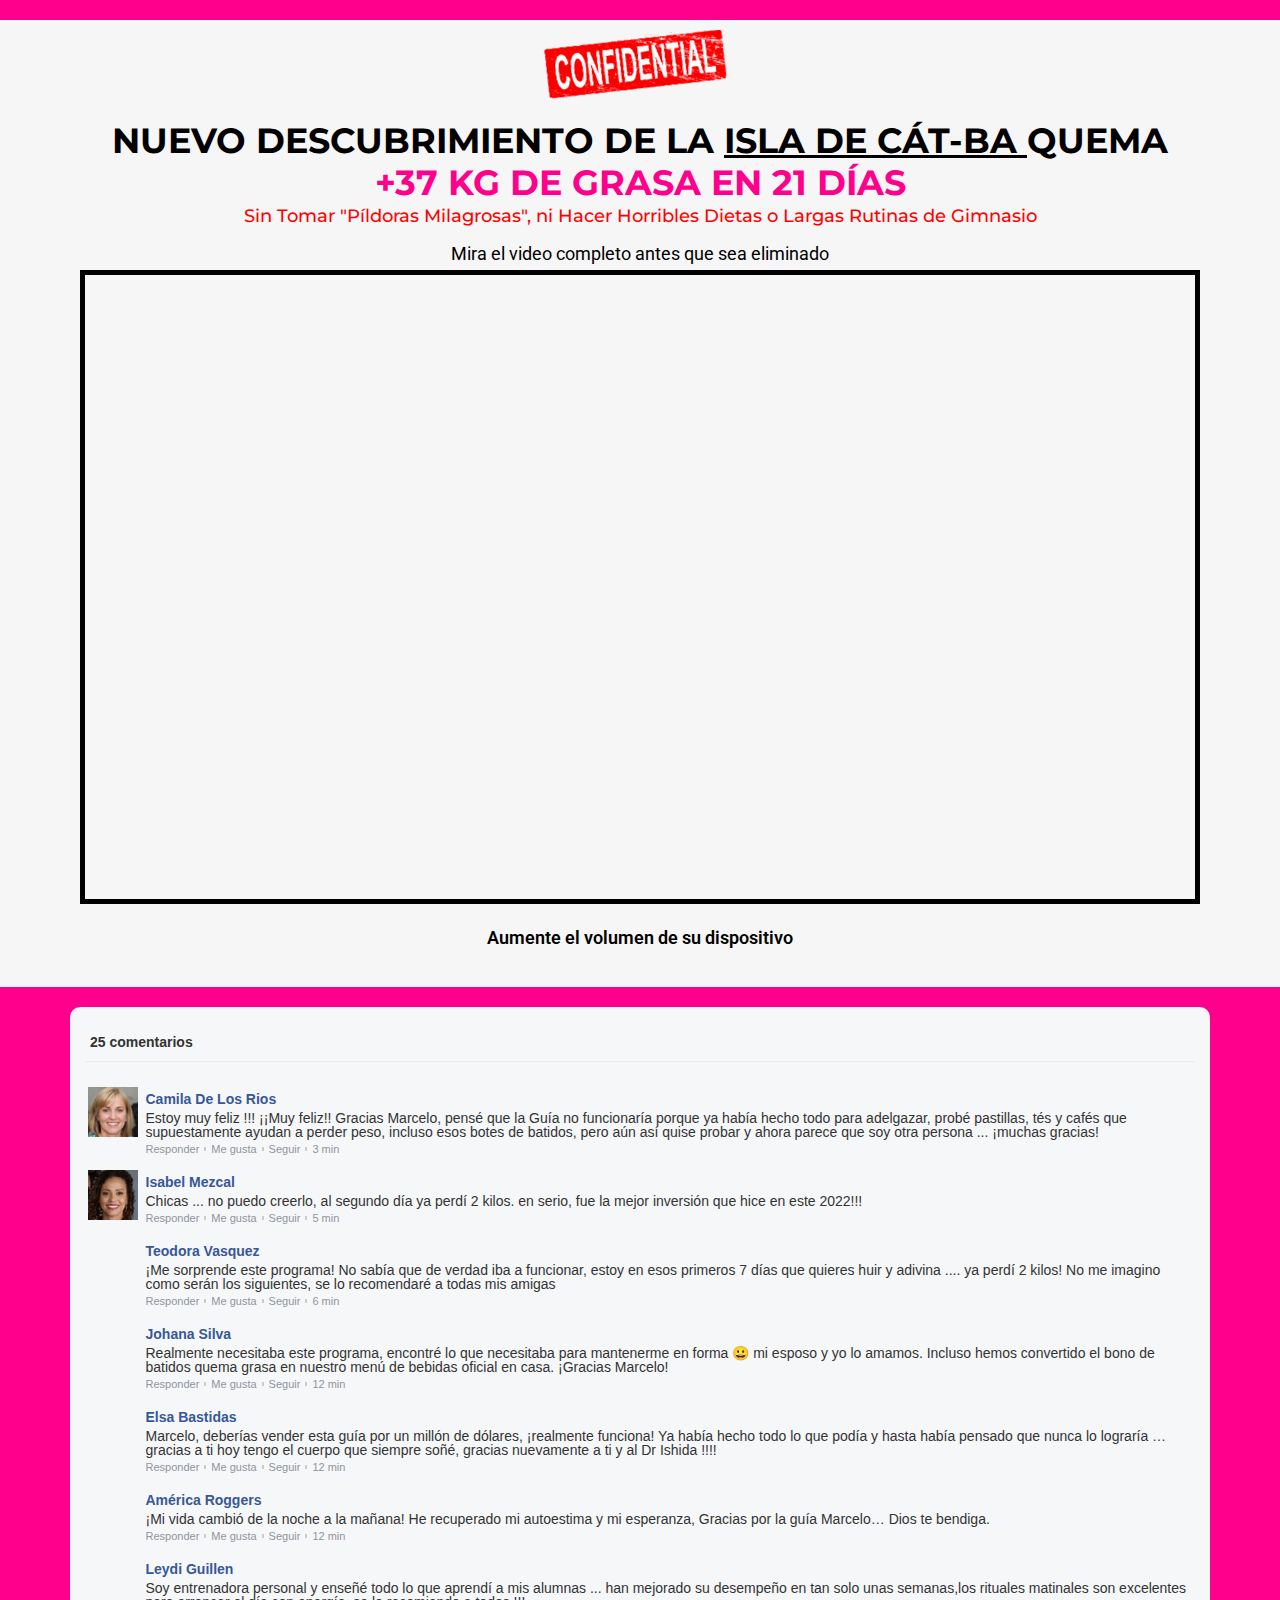
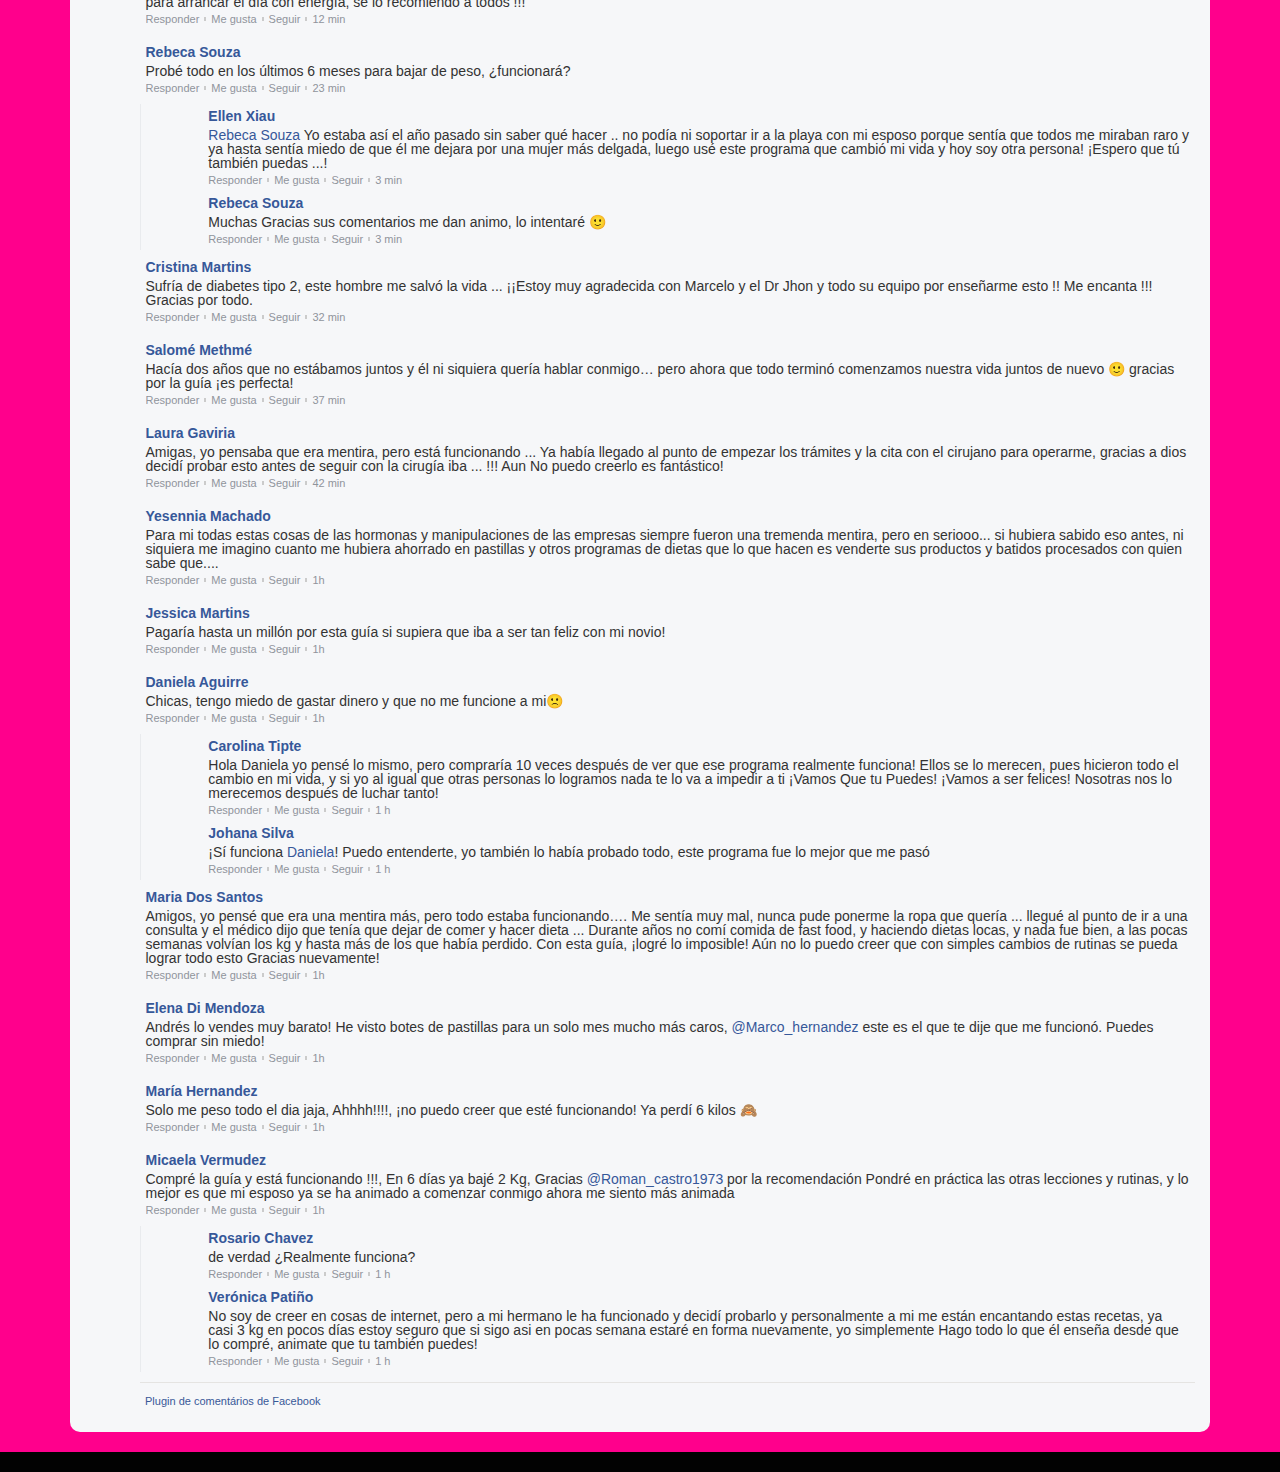
==== index.html @ d0951785 "Update index.html" ====
<!DOCTYPE html>
<html lang="es">

<head>
	<meta charset="UTF-8">
	<title>Pagina Secreta</title>
	<meta name="viewport" content="width=device-width, initial-scale=1" />
	<meta name='robots' content='max-image-preview:large' />
	<script type='application/javascript'>console.log('PixelYourSite Free version 8.2.18');</script>


	<link href='https://fonts.gstatic.com' crossorigin rel='preconnect' />
	<style>
		img.wp-smiley,
		img.emoji {
			display: inline !important;
			border: none !important;
			box-shadow: none !important;
			height: 1em !important;
			width: 1em !important;
			margin: 0 0.07em !important;
			vertical-align: -0.1em !important;
			background: none !important;
			padding: 0 !important;
		}
	</style>
	<style id='wp-block-library-inline-css'>
		:root {
			--wp-admin-theme-color: #007cba;
			--wp-admin-theme-color--rgb: 0, 124, 186;
			--wp-admin-theme-color-darker-10: #006ba1;
			--wp-admin-theme-color-darker-10--rgb: 0, 107, 161;
			--wp-admin-theme-color-darker-20: #005a87;
			--wp-admin-theme-color-darker-20--rgb: 0, 90, 135;
			--wp-admin-border-width-focus: 2px
		}

		@media (-webkit-min-device-pixel-ratio:2),
		(min-resolution:192dpi) {
			:root {
				--wp-admin-border-width-focus: 1.5px
			}
		}

		:root {
			--wp--preset--font-size--normal: 16px;
			--wp--preset--font-size--huge: 42px
		}

		:root .has-very-light-gray-background-color {
			background-color: #eee
		}

		:root .has-very-dark-gray-background-color {
			background-color: #313131
		}

		:root .has-very-light-gray-color {
			color: #eee
		}

		:root .has-very-dark-gray-color {
			color: #313131
		}

		:root .has-vivid-green-cyan-to-vivid-cyan-blue-gradient-background {
			background: linear-gradient(135deg, #00d084, #0693e3)
		}

		:root .has-purple-crush-gradient-background {
			background: linear-gradient(135deg, #34e2e4, #4721fb 50%, #ab1dfe)
		}

		:root .has-hazy-dawn-gradient-background {
			background: linear-gradient(135deg, #faaca8, #dad0ec)
		}

		:root .has-subdued-olive-gradient-background {
			background: linear-gradient(135deg, #fafae1, #67a671)
		}

		:root .has-atomic-cream-gradient-background {
			background: linear-gradient(135deg, #fdd79a, #004a59)
		}

		:root .has-nightshade-gradient-background {
			background: linear-gradient(135deg, #330968, #31cdcf)
		}

		:root .has-midnight-gradient-background {
			background: linear-gradient(135deg, #020381, #2874fc)
		}

		.has-regular-font-size {
			font-size: 1em
		}

		.has-larger-font-size {
			font-size: 2.625em
		}

		.has-normal-font-size {
			font-size: var(--wp--preset--font-size--normal)
		}

		.has-huge-font-size {
			font-size: var(--wp--preset--font-size--huge)
		}

		.has-text-align-center {
			text-align: center
		}

		.has-text-align-left {
			text-align: left
		}

		.has-text-align-right {
			text-align: right
		}

		#end-resizable-editor-section {
			display: none
		}

		.aligncenter {
			clear: both
		}

		.items-justified-left {
			justify-content: flex-start
		}

		.items-justified-center {
			justify-content: center
		}

		.items-justified-right {
			justify-content: flex-end
		}

		.items-justified-space-between {
			justify-content: space-between
		}

		.screen-reader-text {
			border: 0;
			clip: rect(1px, 1px, 1px, 1px);
			-webkit-clip-path: inset(50%);
			clip-path: inset(50%);
			height: 1px;
			margin: -1px;
			overflow: hidden;
			padding: 0;
			position: absolute;
			width: 1px;
			word-wrap: normal !important
		}

		.screen-reader-text:focus {
			background-color: #ddd;
			clip: auto !important;
			-webkit-clip-path: none;
			clip-path: none;
			color: #444;
			display: block;
			font-size: 1em;
			height: auto;
			left: 5px;
			line-height: normal;
			padding: 15px 23px 14px;
			text-decoration: none;
			top: 5px;
			width: auto;
			z-index: 100000
		}

		html :where(img[class*=wp-image-]) {
			height: auto;
			max-width: 100%
		}
	</style>
	<style id='global-styles-inline-css'>
		body {
			--wp--preset--color--black: #000000;
			--wp--preset--color--cyan-bluish-gray: #abb8c3;
			--wp--preset--color--white: #ffffff;
			--wp--preset--color--pale-pink: #f78da7;
			--wp--preset--color--vivid-red: #cf2e2e;
			--wp--preset--color--luminous-vivid-orange: #ff6900;
			--wp--preset--color--luminous-vivid-amber: #fcb900;
			--wp--preset--color--light-green-cyan: #7bdcb5;
			--wp--preset--color--vivid-green-cyan: #00d084;
			--wp--preset--color--pale-cyan-blue: #8ed1fc;
			--wp--preset--color--vivid-cyan-blue: #0693e3;
			--wp--preset--color--vivid-purple: #9b51e0;
			--wp--preset--color--foreground: #000000;
			--wp--preset--color--background: #ffffff;
			--wp--preset--color--primary: #1a4548;
			--wp--preset--color--secondary: #ffe2c7;
			--wp--preset--color--tertiary: #F6F6F6;
			--wp--preset--gradient--vivid-cyan-blue-to-vivid-purple: linear-gradient(135deg, rgba(6, 147, 227, 1) 0%, rgb(155, 81, 224) 100%);
			--wp--preset--gradient--light-green-cyan-to-vivid-green-cyan: linear-gradient(135deg, rgb(122, 220, 180) 0%, rgb(0, 208, 130) 100%);
			--wp--preset--gradient--luminous-vivid-amber-to-luminous-vivid-orange: linear-gradient(135deg, rgba(252, 185, 0, 1) 0%, rgba(255, 105, 0, 1) 100%);
			--wp--preset--gradient--luminous-vivid-orange-to-vivid-red: linear-gradient(135deg, rgba(255, 105, 0, 1) 0%, rgb(207, 46, 46) 100%);
			--wp--preset--gradient--very-light-gray-to-cyan-bluish-gray: linear-gradient(135deg, rgb(238, 238, 238) 0%, rgb(169, 184, 195) 100%);
			--wp--preset--gradient--cool-to-warm-spectrum: linear-gradient(135deg, rgb(74, 234, 220) 0%, rgb(151, 120, 209) 20%, rgb(207, 42, 186) 40%, rgb(238, 44, 130) 60%, rgb(251, 105, 98) 80%, rgb(254, 248, 76) 100%);
			--wp--preset--gradient--blush-light-purple: linear-gradient(135deg, rgb(255, 206, 236) 0%, rgb(152, 150, 240) 100%);
			--wp--preset--gradient--blush-bordeaux: linear-gradient(135deg, rgb(254, 205, 165) 0%, rgb(254, 45, 45) 50%, rgb(107, 0, 62) 100%);
			--wp--preset--gradient--luminous-dusk: linear-gradient(135deg, rgb(255, 203, 112) 0%, rgb(199, 81, 192) 50%, rgb(65, 88, 208) 100%);
			--wp--preset--gradient--pale-ocean: linear-gradient(135deg, rgb(255, 245, 203) 0%, rgb(182, 227, 212) 50%, rgb(51, 167, 181) 100%);
			--wp--preset--gradient--electric-grass: linear-gradient(135deg, rgb(202, 248, 128) 0%, rgb(113, 206, 126) 100%);
			--wp--preset--gradient--midnight: linear-gradient(135deg, rgb(2, 3, 129) 0%, rgb(40, 116, 252) 100%);
			--wp--preset--gradient--vertical-secondary-to-tertiary: linear-gradient(to bottom, var(--wp--preset--color--secondary) 0%, var(--wp--preset--color--tertiary) 100%);
			--wp--preset--gradient--vertical-secondary-to-background: linear-gradient(to bottom, var(--wp--preset--color--secondary) 0%, var(--wp--preset--color--background) 100%);
			--wp--preset--gradient--vertical-tertiary-to-background: linear-gradient(to bottom, var(--wp--preset--color--tertiary) 0%, var(--wp--preset--color--background) 100%);
			--wp--preset--gradient--diagonal-primary-to-foreground: linear-gradient(to bottom right, var(--wp--preset--color--primary) 0%, var(--wp--preset--color--foreground) 100%);
			--wp--preset--gradient--diagonal-secondary-to-background: linear-gradient(to bottom right, var(--wp--preset--color--secondary) 50%, var(--wp--preset--color--background) 50%);
			--wp--preset--gradient--diagonal-background-to-secondary: linear-gradient(to bottom right, var(--wp--preset--color--background) 50%, var(--wp--preset--color--secondary) 50%);
			--wp--preset--gradient--diagonal-tertiary-to-background: linear-gradient(to bottom right, var(--wp--preset--color--tertiary) 50%, var(--wp--preset--color--background) 50%);
			--wp--preset--gradient--diagonal-background-to-tertiary: linear-gradient(to bottom right, var(--wp--preset--color--background) 50%, var(--wp--preset--color--tertiary) 50%);
			--wp--preset--duotone--dark-grayscale: url('#wp-duotone-dark-grayscale');
			--wp--preset--duotone--grayscale: url('#wp-duotone-grayscale');
			--wp--preset--duotone--purple-yellow: url('#wp-duotone-purple-yellow');
			--wp--preset--duotone--blue-red: url('#wp-duotone-blue-red');
			--wp--preset--duotone--midnight: url('#wp-duotone-midnight');
			--wp--preset--duotone--magenta-yellow: url('#wp-duotone-magenta-yellow');
			--wp--preset--duotone--purple-green: url('#wp-duotone-purple-green');
			--wp--preset--duotone--blue-orange: url('#wp-duotone-blue-orange');
			--wp--preset--duotone--foreground-and-background: url('#wp-duotone-foreground-and-background');
			--wp--preset--duotone--foreground-and-secondary: url('#wp-duotone-foreground-and-secondary');
			--wp--preset--duotone--foreground-and-tertiary: url('#wp-duotone-foreground-and-tertiary');
			--wp--preset--duotone--primary-and-background: url('#wp-duotone-primary-and-background');
			--wp--preset--duotone--primary-and-secondary: url('#wp-duotone-primary-and-secondary');
			--wp--preset--duotone--primary-and-tertiary: url('#wp-duotone-primary-and-tertiary');
			--wp--preset--font-size--small: 1rem;
			--wp--preset--font-size--medium: 1.125rem;
			--wp--preset--font-size--large: 1.75rem;
			--wp--preset--font-size--x-large: clamp(1.75rem, 3vw, 2.25rem);
			--wp--preset--font-family--system-font: -apple-system, BlinkMacSystemFont, "Segoe UI", Roboto, Oxygen-Sans, Ubuntu, Cantarell, "Helvetica Neue", sans-serif;
			--wp--preset--font-family--source-serif-pro: "Source Serif Pro", serif;
			--wp--custom--spacing--small: max(1.25rem, 5vw);
			--wp--custom--spacing--medium: clamp(2rem, 8vw, calc(4 * var(--wp--style--block-gap)));
			--wp--custom--spacing--large: clamp(4rem, 10vw, 8rem);
			--wp--custom--spacing--outer: var(--wp--custom--spacing--small, 1.25rem);
			--wp--custom--typography--font-size--huge: clamp(2.25rem, 4vw, 2.75rem);
			--wp--custom--typography--font-size--gigantic: clamp(2.75rem, 6vw, 3.25rem);
			--wp--custom--typography--font-size--colossal: clamp(3.25rem, 8vw, 6.25rem);
			--wp--custom--typography--line-height--tiny: 1.15;
			--wp--custom--typography--line-height--small: 1.2;
			--wp--custom--typography--line-height--medium: 1.4;
			--wp--custom--typography--line-height--normal: 1.6;
		}

		body {
			margin: 0;
		}

		body {
			background-color: var(--wp--preset--color--background);
			color: var(--wp--preset--color--foreground);
			font-family: var(--wp--preset--font-family--system-font);
			font-size: var(--wp--preset--font-size--medium);
			line-height: var(--wp--custom--typography--line-height--normal);
			--wp--style--block-gap: 1.5rem;
		}

		.wp-site-blocks>.alignleft {
			float: left;
			margin-right: 2em;
		}

		.wp-site-blocks>.alignright {
			float: right;
			margin-left: 2em;
		}

		.wp-site-blocks>.aligncenter {
			justify-content: center;
			margin-left: auto;
			margin-right: auto;
		}

		.wp-site-blocks>* {
			margin-top: 0;
			margin-bottom: 0;
		}

		.wp-site-blocks>*+* {
			margin-top: var(--wp--style--block-gap);
		}

		h1 {
			font-family: var(--wp--preset--font-family--source-serif-pro);
			font-size: var(--wp--custom--typography--font-size--colossal);
			font-weight: 300;
			line-height: var(--wp--custom--typography--line-height--tiny);
		}

		h2 {
			font-family: var(--wp--preset--font-family--source-serif-pro);
			font-size: var(--wp--custom--typography--font-size--gigantic);
			font-weight: 300;
			line-height: var(--wp--custom--typography--line-height--small);
		}

		h3 {
			font-family: var(--wp--preset--font-family--source-serif-pro);
			font-size: var(--wp--custom--typography--font-size--huge);
			font-weight: 300;
			line-height: var(--wp--custom--typography--line-height--tiny);
		}

		h4 {
			font-family: var(--wp--preset--font-family--source-serif-pro);
			font-size: var(--wp--preset--font-size--x-large);
			font-weight: 300;
			line-height: var(--wp--custom--typography--line-height--tiny);
		}

		h5 {
			font-family: var(--wp--preset--font-family--system-font);
			font-size: var(--wp--preset--font-size--medium);
			font-weight: 700;
			line-height: var(--wp--custom--typography--line-height--normal);
			text-transform: uppercase;
		}

		h6 {
			font-family: var(--wp--preset--font-family--system-font);
			font-size: var(--wp--preset--font-size--medium);
			font-weight: 400;
			line-height: var(--wp--custom--typography--line-height--normal);
			text-transform: uppercase;
		}

		a {
			color: var(--wp--preset--color--foreground);
		}

		.wp-block-button__link {
			background-color: var(--wp--preset--color--primary);
			border-radius: 0;
			color: var(--wp--preset--color--background);
			font-size: var(--wp--preset--font-size--medium);
		}

		.wp-block-post-title {
			font-family: var(--wp--preset--font-family--source-serif-pro);
			font-size: var(--wp--custom--typography--font-size--gigantic);
			font-weight: 300;
			line-height: var(--wp--custom--typography--line-height--tiny);
		}

		.wp-block-post-comments {
			padding-top: var(--wp--custom--spacing--small);
		}

		.wp-block-pullquote {
			border-width: 1px 0;
		}

		.wp-block-query-title {
			font-family: var(--wp--preset--font-family--source-serif-pro);
			font-size: var(--wp--custom--typography--font-size--gigantic);
			font-weight: 300;
			line-height: var(--wp--custom--typography--line-height--small);
		}

		.wp-block-quote {
			border-width: 1px;
		}

		.wp-block-site-title {
			font-family: var(--wp--preset--font-family--system-font);
			font-size: var(--wp--preset--font-size--medium);
			font-weight: normal;
			line-height: var(--wp--custom--typography--line-height--normal);
		}

		.has-black-color {
			color: var(--wp--preset--color--black) !important;
		}

		.has-cyan-bluish-gray-color {
			color: var(--wp--preset--color--cyan-bluish-gray) !important;
		}

		.has-white-color {
			color: var(--wp--preset--color--white) !important;
		}

		.has-pale-pink-color {
			color: var(--wp--preset--color--pale-pink) !important;
		}

		.has-vivid-red-color {
			color: var(--wp--preset--color--vivid-red) !important;
		}

		.has-luminous-vivid-orange-color {
			color: var(--wp--preset--color--luminous-vivid-orange) !important;
		}

		.has-luminous-vivid-amber-color {
			color: var(--wp--preset--color--luminous-vivid-amber) !important;
		}

		.has-light-green-cyan-color {
			color: var(--wp--preset--color--light-green-cyan) !important;
		}

		.has-vivid-green-cyan-color {
			color: var(--wp--preset--color--vivid-green-cyan) !important;
		}

		.has-pale-cyan-blue-color {
			color: var(--wp--preset--color--pale-cyan-blue) !important;
		}

		.has-vivid-cyan-blue-color {
			color: var(--wp--preset--color--vivid-cyan-blue) !important;
		}

		.has-vivid-purple-color {
			color: var(--wp--preset--color--vivid-purple) !important;
		}

		.has-foreground-color {
			color: var(--wp--preset--color--foreground) !important;
		}

		.has-background-color {
			color: var(--wp--preset--color--background) !important;
		}

		.has-primary-color {
			color: var(--wp--preset--color--primary) !important;
		}

		.has-secondary-color {
			color: var(--wp--preset--color--secondary) !important;
		}

		.has-tertiary-color {
			color: var(--wp--preset--color--tertiary) !important;
		}

		.has-black-background-color {
			background-color: var(--wp--preset--color--black) !important;
		}

		.has-cyan-bluish-gray-background-color {
			background-color: var(--wp--preset--color--cyan-bluish-gray) !important;
		}

		.has-white-background-color {
			background-color: var(--wp--preset--color--white) !important;
		}

		.has-pale-pink-background-color {
			background-color: var(--wp--preset--color--pale-pink) !important;
		}

		.has-vivid-red-background-color {
			background-color: var(--wp--preset--color--vivid-red) !important;
		}

		.has-luminous-vivid-orange-background-color {
			background-color: var(--wp--preset--color--luminous-vivid-orange) !important;
		}

		.has-luminous-vivid-amber-background-color {
			background-color: var(--wp--preset--color--luminous-vivid-amber) !important;
		}

		.has-light-green-cyan-background-color {
			background-color: var(--wp--preset--color--light-green-cyan) !important;
		}

		.has-vivid-green-cyan-background-color {
			background-color: var(--wp--preset--color--vivid-green-cyan) !important;
		}

		.has-pale-cyan-blue-background-color {
			background-color: var(--wp--preset--color--pale-cyan-blue) !important;
		}

		.has-vivid-cyan-blue-background-color {
			background-color: var(--wp--preset--color--vivid-cyan-blue) !important;
		}

		.has-vivid-purple-background-color {
			background-color: var(--wp--preset--color--vivid-purple) !important;
		}

		.has-foreground-background-color {
			background-color: var(--wp--preset--color--foreground) !important;
		}

		.has-background-background-color {
			background-color: var(--wp--preset--color--background) !important;
		}

		.has-primary-background-color {
			background-color: var(--wp--preset--color--primary) !important;
		}

		.has-secondary-background-color {
			background-color: var(--wp--preset--color--secondary) !important;
		}

		.has-tertiary-background-color {
			background-color: var(--wp--preset--color--tertiary) !important;
		}

		.has-black-border-color {
			border-color: var(--wp--preset--color--black) !important;
		}

		.has-cyan-bluish-gray-border-color {
			border-color: var(--wp--preset--color--cyan-bluish-gray) !important;
		}

		.has-white-border-color {
			border-color: var(--wp--preset--color--white) !important;
		}

		.has-pale-pink-border-color {
			border-color: var(--wp--preset--color--pale-pink) !important;
		}

		.has-vivid-red-border-color {
			border-color: var(--wp--preset--color--vivid-red) !important;
		}

		.has-luminous-vivid-orange-border-color {
			border-color: var(--wp--preset--color--luminous-vivid-orange) !important;
		}

		.has-luminous-vivid-amber-border-color {
			border-color: var(--wp--preset--color--luminous-vivid-amber) !important;
		}

		.has-light-green-cyan-border-color {
			border-color: var(--wp--preset--color--light-green-cyan) !important;
		}

		.has-vivid-green-cyan-border-color {
			border-color: var(--wp--preset--color--vivid-green-cyan) !important;
		}

		.has-pale-cyan-blue-border-color {
			border-color: var(--wp--preset--color--pale-cyan-blue) !important;
		}

		.has-vivid-cyan-blue-border-color {
			border-color: var(--wp--preset--color--vivid-cyan-blue) !important;
		}

		.has-vivid-purple-border-color {
			border-color: var(--wp--preset--color--vivid-purple) !important;
		}

		.has-foreground-border-color {
			border-color: var(--wp--preset--color--foreground) !important;
		}

		.has-background-border-color {
			border-color: var(--wp--preset--color--background) !important;
		}

		.has-primary-border-color {
			border-color: var(--wp--preset--color--primary) !important;
		}

		.has-secondary-border-color {
			border-color: var(--wp--preset--color--secondary) !important;
		}

		.has-tertiary-border-color {
			border-color: var(--wp--preset--color--tertiary) !important;
		}

		.has-vivid-cyan-blue-to-vivid-purple-gradient-background {
			background: var(--wp--preset--gradient--vivid-cyan-blue-to-vivid-purple) !important;
		}

		.has-light-green-cyan-to-vivid-green-cyan-gradient-background {
			background: var(--wp--preset--gradient--light-green-cyan-to-vivid-green-cyan) !important;
		}

		.has-luminous-vivid-amber-to-luminous-vivid-orange-gradient-background {
			background: var(--wp--preset--gradient--luminous-vivid-amber-to-luminous-vivid-orange) !important;
		}

		.has-luminous-vivid-orange-to-vivid-red-gradient-background {
			background: var(--wp--preset--gradient--luminous-vivid-orange-to-vivid-red) !important;
		}

		.has-very-light-gray-to-cyan-bluish-gray-gradient-background {
			background: var(--wp--preset--gradient--very-light-gray-to-cyan-bluish-gray) !important;
		}

		.has-cool-to-warm-spectrum-gradient-background {
			background: var(--wp--preset--gradient--cool-to-warm-spectrum) !important;
		}

		.has-blush-light-purple-gradient-background {
			background: var(--wp--preset--gradient--blush-light-purple) !important;
		}

		.has-blush-bordeaux-gradient-background {
			background: var(--wp--preset--gradient--blush-bordeaux) !important;
		}

		.has-luminous-dusk-gradient-background {
			background: var(--wp--preset--gradient--luminous-dusk) !important;
		}

		.has-pale-ocean-gradient-background {
			background: var(--wp--preset--gradient--pale-ocean) !important;
		}

		.has-electric-grass-gradient-background {
			background: var(--wp--preset--gradient--electric-grass) !important;
		}

		.has-midnight-gradient-background {
			background: var(--wp--preset--gradient--midnight) !important;
		}

		.has-vertical-secondary-to-tertiary-gradient-background {
			background: var(--wp--preset--gradient--vertical-secondary-to-tertiary) !important;
		}

		.has-vertical-secondary-to-background-gradient-background {
			background: var(--wp--preset--gradient--vertical-secondary-to-background) !important;
		}

		.has-vertical-tertiary-to-background-gradient-background {
			background: var(--wp--preset--gradient--vertical-tertiary-to-background) !important;
		}

		.has-diagonal-primary-to-foreground-gradient-background {
			background: var(--wp--preset--gradient--diagonal-primary-to-foreground) !important;
		}

		.has-diagonal-secondary-to-background-gradient-background {
			background: var(--wp--preset--gradient--diagonal-secondary-to-background) !important;
		}

		.has-diagonal-background-to-secondary-gradient-background {
			background: var(--wp--preset--gradient--diagonal-background-to-secondary) !important;
		}

		.has-diagonal-tertiary-to-background-gradient-background {
			background: var(--wp--preset--gradient--diagonal-tertiary-to-background) !important;
		}

		.has-diagonal-background-to-tertiary-gradient-background {
			background: var(--wp--preset--gradient--diagonal-background-to-tertiary) !important;
		}

		.has-small-font-size {
			font-size: var(--wp--preset--font-size--small) !important;
		}

		.has-medium-font-size {
			font-size: var(--wp--preset--font-size--medium) !important;
		}

		.has-large-font-size {
			font-size: var(--wp--preset--font-size--large) !important;
		}

		.has-x-large-font-size {
			font-size: var(--wp--preset--font-size--x-large) !important;
		}

		.has-system-font-font-family {
			font-family: var(--wp--preset--font-family--system-font) !important;
		}

		.has-source-serif-pro-font-family {
			font-family: var(--wp--preset--font-family--source-serif-pro) !important;
		}
	</style>
	<link rel='stylesheet' id='twentytwentytwo-style-css' href='./wp-content/themes/twentytwentytwo/style.css?ver=1.1'
		media='all' />
	<style id='twentytwentytwo-style-inline-css'>
		@font-face {
			font-family: 'Source Serif Pro';
			font-weight: 200 900;
			font-style: normal;
			font-stretch: normal;
			font-display: swap;
			src: url('./wp-content/themes/twentytwentytwo/assets/fonts/SourceSerif4Variable-Roman.ttf.woff2') format('woff2');
		}

		@font-face {
			font-family: 'Source Serif Pro';
			font-weight: 200 900;
			font-style: italic;
			font-stretch: normal;
			font-display: swap;
			src: url('./wp-content/themes/twentytwentytwo/assets/fonts/SourceSerif4Variable-Italic.ttf.woff2') format('woff2');
		}
	</style>
	<link rel='stylesheet' id='elementor-icons-css'
		href='./wp-content/plugins/elementor/assets/lib/eicons/css/elementor-icons.min.css?ver=5.15.0' media='all' />
	<link rel='stylesheet' id='elementor-frontend-legacy-css'
		href='./wp-content/plugins/elementor/assets/css/frontend-legacy.min.css?ver=3.6.2' media='all' />
	<link rel='stylesheet' id='elementor-frontend-css'
		href='./wp-content/plugins/elementor/assets/css/frontend.min.css?ver=3.6.2' media='all' />
	<link rel='stylesheet' id='elementor-post-12-css'
		href='./wp-content/uploads/elementor/css/post-12.css?ver=1649155295' media='all' />
	<link rel='stylesheet' id='elementor-pro-css'
		href='./wp-content/plugins/elementor-pro/assets/css/frontend.min.css?ver=3.0.8' media='all' />
	<link rel='stylesheet' id='elementor-global-css' href='./wp-content/uploads/elementor/css/global.css?ver=1649155313'
		media='all' />
	<link rel='stylesheet' id='elementor-post-609-css'
		href='./wp-content/uploads/elementor/css/post-609.css?ver=1651599178' media='all' />
	<link rel='stylesheet' id='google-fonts-1-css'
		href='https://fonts.googleapis.com/css?family=Roboto%3A100%2C100italic%2C200%2C200italic%2C300%2C300italic%2C400%2C400italic%2C500%2C500italic%2C600%2C600italic%2C700%2C700italic%2C800%2C800italic%2C900%2C900italic%7CRoboto+Slab%3A100%2C100italic%2C200%2C200italic%2C300%2C300italic%2C400%2C400italic%2C500%2C500italic%2C600%2C600italic%2C700%2C700italic%2C800%2C800italic%2C900%2C900italic%7CMontserrat%3A100%2C100italic%2C200%2C200italic%2C300%2C300italic%2C400%2C400italic%2C500%2C500italic%2C600%2C600italic%2C700%2C700italic%2C800%2C800italic%2C900%2C900italic%7CRoboto+Condensed%3A100%2C100italic%2C200%2C200italic%2C300%2C300italic%2C400%2C400italic%2C500%2C500italic%2C600%2C600italic%2C700%2C700italic%2C800%2C800italic%2C900%2C900italic&#038;display=swap&#038;ver=5.9.3'
		media='all' />
	<link rel='stylesheet' id='elementor-icons-shared-0-css'
		href='./wp-content/plugins/elementor/assets/lib/font-awesome/css/fontawesome.min.css?ver=5.15.3' media='all' />
	<link rel='stylesheet' id='elementor-icons-fa-solid-css'
		href='./wp-content/plugins/elementor/assets/lib/font-awesome/css/solid.min.css?ver=5.15.3' media='all' />
	<link rel='stylesheet' id='elementor-icons-fa-brands-css'
		href='./wp-content/plugins/elementor/assets/lib/font-awesome/css/brands.min.css?ver=5.15.3' media='all' />
	<script src='./wp-includes/js/jquery/jquery.min.js?ver=3.6.0' id='jquery-core-js' defer></script>
	<script src='./wp-includes/js/jquery/jquery-migrate.min.js?ver=3.3.2' id='jquery-migrate-js' defer></script>
	<script src='./wp-content/plugins/pixelyoursite/dist/scripts/jquery.bind-first-0.2.3.min.js?ver=5.9.3'
		id='jquery-bind-first-js' defer></script>
	<script src='./wp-content/plugins/pixelyoursite/dist/scripts/js.cookie-2.1.3.min.js?ver=2.1.3' id='js-cookie-js'
		defer></script>
	<script id='pys-js-extra'>
		var pysOptions = { "staticEvents": { "facebook": { "init_event": [{ "delay": 0, "type": "static", "name": "PageView", "pixelIds": ["#pixel-do-meta#"], "eventID": "c2fb85fb-ee23-40b8-a590-dee18415f8e5", "params": { "page_title": "landingpage 4", "post_type": "page", "post_id": 609, "plugin": "PixelYourSite", "user_role": "guest", "event_url": "infomakerspro.com\/landingpage4\/" }, "e_id": "init_event", "ids": [], "hasTimeWindow": false, "timeWindow": 0, "woo_order": "", "edd_order": "" }] } }, "dynamicEvents": { "signal_form": { "facebook": { "delay": 0, "type": "dyn", "name": "Signal", "pixelIds": ["#pixel-do-meta#"], "eventID": "ef2d440a-8622-49c7-a692-307aa2777760", "params": { "event_action": "Form", "page_title": "landingpage 4", "post_type": "page", "post_id": 609, "plugin": "PixelYourSite", "user_role": "guest", "event_url": "infomakerspro.com\/landingpage4\/" }, "e_id": "signal_form", "ids": [], "hasTimeWindow": false, "timeWindow": 0, "woo_order": "", "edd_order": "" } }, "signal_download": { "facebook": { "delay": 0, "type": "dyn", "name": "Signal", "extensions": ["", "doc", "exe", "js", "pdf", "ppt", "tgz", "zip", "xls"], "pixelIds": ["#pixel-do-meta#"], "eventID": "3db616c3-28f6-4cb3-a046-debc83a180f5", "params": { "event_action": "Download", "page_title": "landingpage 4", "post_type": "page", "post_id": 609, "plugin": "PixelYourSite", "user_role": "guest", "event_url": "infomakerspro.com\/landingpage4\/" }, "e_id": "signal_download", "ids": [], "hasTimeWindow": false, "timeWindow": 0, "woo_order": "", "edd_order": "" } }, "signal_comment": { "facebook": { "delay": 0, "type": "dyn", "name": "Signal", "pixelIds": ["#pixel-do-meta#"], "eventID": "38aaf0a8-8270-465e-9f5e-b80ce28cf46b", "params": { "event_action": "Comment", "page_title": "landingpage 4", "post_type": "page", "post_id": 609, "plugin": "PixelYourSite", "user_role": "guest", "event_url": "infomakerspro.com\/landingpage4\/" }, "e_id": "signal_comment", "ids": [], "hasTimeWindow": false, "timeWindow": 0, "woo_order": "", "edd_order": "" } } }, "triggerEvents": [], "triggerEventTypes": [], "facebook": { "pixelIds": ["#pixel-do-meta#"], "advancedMatching": [], "removeMetadata": false, "contentParams": { "post_type": "page", "post_id": 609, "content_name": "landingpage 4" }, "commentEventEnabled": true, "wooVariableAsSimple": false, "downloadEnabled": true, "formEventEnabled": true, "ajaxForServerEvent": true, "serverApiEnabled": true, "wooCRSendFromServer": false }, "debug": "", "siteUrl": "https:\/\/infomakerspro.com", "ajaxUrl": "https:\/\/infomakerspro.com\/wp-admin\/admin-ajax.php", "enable_remove_download_url_param": "1", "gdpr": { "ajax_enabled": false, "all_disabled_by_api": false, "facebook_disabled_by_api": false, "analytics_disabled_by_api": false, "google_ads_disabled_by_api": false, "pinterest_disabled_by_api": false, "bing_disabled_by_api": false, "facebook_prior_consent_enabled": true, "analytics_prior_consent_enabled": true, "google_ads_prior_consent_enabled": null, "pinterest_prior_consent_enabled": true, "bing_prior_consent_enabled": true, "cookiebot_integration_enabled": false, "cookiebot_facebook_consent_category": "marketing", "cookiebot_analytics_consent_category": "statistics", "cookiebot_google_ads_consent_category": null, "cookiebot_pinterest_consent_category": "marketing", "cookiebot_bing_consent_category": "marketing", "consent_magic_integration_enabled": false, "real_cookie_banner_integration_enabled": false, "cookie_notice_integration_enabled": false, "cookie_law_info_integration_enabled": false }, "edd": { "enabled": false }, "woo": { "enabled": false } };
	</script>
	<script data-minify="1"
		src='./wp-content/cache/min/1/wp-content/plugins/pixelyoursite/dist/scripts/public.js?ver=1651596433'
		id='pys-js' defer></script>
	<link rel="https://api.w.org/" href="./wp-json/" />
	<link rel="alternate" type="application/json" href="./wp-json/wp/v2/pages/609" />
	<link rel="EditURI" type="application/rsd+xml" title="RSD" href="./xmlrpc.php?rsd" />
	<link rel="wlwmanifest" type="application/wlwmanifest+xml" href="./wp-includes/wlwmanifest.xml" />
	<meta name="generator" content="WordPress 5.9.3" />
	<link rel="canonical" href="./landingpage4/" />
	<link rel='shortlink' href='./?p=609' />
	<link rel="alternate" type="application/json+oembed"
		href="./wp-json/oembed/1.0/embed?url=https%3A%2F%2Finfomakerspro.com%2Flandingpage4%2F" />
	<link rel="alternate" type="text/xml+oembed"
		href="./wp-json/oembed/1.0/embed?url=https%3A%2F%2Finfomakerspro.com%2Flandingpage4%2F&#038;format=xml" />
	<!-- <meta name="facebook-domain-verification" content="iotgoyb1cgtouc7l6wponwen18r8ty" /> -->
	<link rel="preload" href="./wp-content/themes/twentytwentytwo/assets/fonts/SourceSerif4Variable-Roman.ttf.woff2"
		as="font" type="font/woff2" crossorigin>
	<noscript>
		<style id="rocket-lazyload-nojs-css">
			.rll-youtube-player,
			[data-lazy-src] {
				display: none !important;
			}
		</style>
	</noscript>
	<meta name="viewport" content="width=device-width, initial-scale=1.0, viewport-fit=cover" />

	<meta name="facebook-domain-verification" content="rksxiide9h1kio0fych34543yeeoeb" />

	<!-- Meta Pixel Code -->
	<script>
		!function (f, b, e, v, n, t, s) {
			if (f.fbq) return; n = f.fbq = function () {
				n.callMethod ?
					n.callMethod.apply(n, arguments) : n.queue.push(arguments)
			};
			if (!f._fbq) f._fbq = n; n.push = n; n.loaded = !0; n.version = '2.0';
			n.queue = []; t = b.createElement(e); t.async = !0;
			t.src = v; s = b.getElementsByTagName(e)[0];
			s.parentNode.insertBefore(t, s)
		}(window, document, 'script',
			'https://connect.facebook.net/en_US/fbevents.js');
		fbq('init', '364842792269958');
		fbq('track', 'PageView');
	</script>
	<noscript><img height="1" width="1" style="display:none"
			src="https://www.facebook.com/tr?id=364842792269958&ev=PageView&noscript=1" /></noscript>
	<!-- End Meta Pixel Code -->


</head>

<body
	class="page-template page-template-elementor_canvas page page-id-609 wp-embed-responsive elementor-default elementor-template-canvas elementor-kit-12 elementor-page elementor-page-609">
	<svg xmlns="http://www.w3.org/2000/svg" viewBox="0 0 0 0" width="0" height="0" focusable="false" role="none"
		style="visibility: hidden; position: absolute; left: -9999px; overflow: hidden;">
		<defs>
			<filter id="wp-duotone-dark-grayscale">
				<feColorMatrix color-interpolation-filters="sRGB" type="matrix"
					values=" .299 .587 .114 0 0 .299 .587 .114 0 0 .299 .587 .114 0 0 .299 .587 .114 0 0 " />
				<feComponentTransfer color-interpolation-filters="sRGB">
					<feFuncR type="table" tableValues="0 0.49803921568627" />
					<feFuncG type="table" tableValues="0 0.49803921568627" />
					<feFuncB type="table" tableValues="0 0.49803921568627" />
					<feFuncA type="table" tableValues="1 1" />
				</feComponentTransfer>
				<feComposite in2="SourceGraphic" operator="in" />
			</filter>
		</defs>
	</svg><svg xmlns="http://www.w3.org/2000/svg" viewBox="0 0 0 0" width="0" height="0" focusable="false" role="none"
		style="visibility: hidden; position: absolute; left: -9999px; overflow: hidden;">
		<defs>
			<filter id="wp-duotone-grayscale">
				<feColorMatrix color-interpolation-filters="sRGB" type="matrix"
					values=" .299 .587 .114 0 0 .299 .587 .114 0 0 .299 .587 .114 0 0 .299 .587 .114 0 0 " />
				<feComponentTransfer color-interpolation-filters="sRGB">
					<feFuncR type="table" tableValues="0 1" />
					<feFuncG type="table" tableValues="0 1" />
					<feFuncB type="table" tableValues="0 1" />
					<feFuncA type="table" tableValues="1 1" />
				</feComponentTransfer>
				<feComposite in2="SourceGraphic" operator="in" />
			</filter>
		</defs>
	</svg><svg xmlns="http://www.w3.org/2000/svg" viewBox="0 0 0 0" width="0" height="0" focusable="false" role="none"
		style="visibility: hidden; position: absolute; left: -9999px; overflow: hidden;">
		<defs>
			<filter id="wp-duotone-purple-yellow">
				<feColorMatrix color-interpolation-filters="sRGB" type="matrix"
					values=" .299 .587 .114 0 0 .299 .587 .114 0 0 .299 .587 .114 0 0 .299 .587 .114 0 0 " />
				<feComponentTransfer color-interpolation-filters="sRGB">
					<feFuncR type="table" tableValues="0.54901960784314 0.98823529411765" />
					<feFuncG type="table" tableValues="0 1" />
					<feFuncB type="table" tableValues="0.71764705882353 0.25490196078431" />
					<feFuncA type="table" tableValues="1 1" />
				</feComponentTransfer>
				<feComposite in2="SourceGraphic" operator="in" />
			</filter>
		</defs>
	</svg><svg xmlns="http://www.w3.org/2000/svg" viewBox="0 0 0 0" width="0" height="0" focusable="false" role="none"
		style="visibility: hidden; position: absolute; left: -9999px; overflow: hidden;">
		<defs>
			<filter id="wp-duotone-blue-red">
				<feColorMatrix color-interpolation-filters="sRGB" type="matrix"
					values=" .299 .587 .114 0 0 .299 .587 .114 0 0 .299 .587 .114 0 0 .299 .587 .114 0 0 " />
				<feComponentTransfer color-interpolation-filters="sRGB">
					<feFuncR type="table" tableValues="0 1" />
					<feFuncG type="table" tableValues="0 0.27843137254902" />
					<feFuncB type="table" tableValues="0.5921568627451 0.27843137254902" />
					<feFuncA type="table" tableValues="1 1" />
				</feComponentTransfer>
				<feComposite in2="SourceGraphic" operator="in" />
			</filter>
		</defs>
	</svg><svg xmlns="http://www.w3.org/2000/svg" viewBox="0 0 0 0" width="0" height="0" focusable="false" role="none"
		style="visibility: hidden; position: absolute; left: -9999px; overflow: hidden;">
		<defs>
			<filter id="wp-duotone-midnight">
				<feColorMatrix color-interpolation-filters="sRGB" type="matrix"
					values=" .299 .587 .114 0 0 .299 .587 .114 0 0 .299 .587 .114 0 0 .299 .587 .114 0 0 " />
				<feComponentTransfer color-interpolation-filters="sRGB">
					<feFuncR type="table" tableValues="0 0" />
					<feFuncG type="table" tableValues="0 0.64705882352941" />
					<feFuncB type="table" tableValues="0 1" />
					<feFuncA type="table" tableValues="1 1" />
				</feComponentTransfer>
				<feComposite in2="SourceGraphic" operator="in" />
			</filter>
		</defs>
	</svg><svg xmlns="http://www.w3.org/2000/svg" viewBox="0 0 0 0" width="0" height="0" focusable="false" role="none"
		style="visibility: hidden; position: absolute; left: -9999px; overflow: hidden;">
		<defs>
			<filter id="wp-duotone-magenta-yellow">
				<feColorMatrix color-interpolation-filters="sRGB" type="matrix"
					values=" .299 .587 .114 0 0 .299 .587 .114 0 0 .299 .587 .114 0 0 .299 .587 .114 0 0 " />
				<feComponentTransfer color-interpolation-filters="sRGB">
					<feFuncR type="table" tableValues="0.78039215686275 1" />
					<feFuncG type="table" tableValues="0 0.94901960784314" />
					<feFuncB type="table" tableValues="0.35294117647059 0.47058823529412" />
					<feFuncA type="table" tableValues="1 1" />
				</feComponentTransfer>
				<feComposite in2="SourceGraphic" operator="in" />
			</filter>
		</defs>
	</svg><svg xmlns="http://www.w3.org/2000/svg" viewBox="0 0 0 0" width="0" height="0" focusable="false" role="none"
		style="visibility: hidden; position: absolute; left: -9999px; overflow: hidden;">
		<defs>
			<filter id="wp-duotone-purple-green">
				<feColorMatrix color-interpolation-filters="sRGB" type="matrix"
					values=" .299 .587 .114 0 0 .299 .587 .114 0 0 .299 .587 .114 0 0 .299 .587 .114 0 0 " />
				<feComponentTransfer color-interpolation-filters="sRGB">
					<feFuncR type="table" tableValues="0.65098039215686 0.40392156862745" />
					<feFuncG type="table" tableValues="0 1" />
					<feFuncB type="table" tableValues="0.44705882352941 0.4" />
					<feFuncA type="table" tableValues="1 1" />
				</feComponentTransfer>
				<feComposite in2="SourceGraphic" operator="in" />
			</filter>
		</defs>
	</svg><svg xmlns="http://www.w3.org/2000/svg" viewBox="0 0 0 0" width="0" height="0" focusable="false" role="none"
		style="visibility: hidden; position: absolute; left: -9999px; overflow: hidden;">
		<defs>
			<filter id="wp-duotone-blue-orange">
				<feColorMatrix color-interpolation-filters="sRGB" type="matrix"
					values=" .299 .587 .114 0 0 .299 .587 .114 0 0 .299 .587 .114 0 0 .299 .587 .114 0 0 " />
				<feComponentTransfer color-interpolation-filters="sRGB">
					<feFuncR type="table" tableValues="0.098039215686275 1" />
					<feFuncG type="table" tableValues="0 0.66274509803922" />
					<feFuncB type="table" tableValues="0.84705882352941 0.41960784313725" />
					<feFuncA type="table" tableValues="1 1" />
				</feComponentTransfer>
				<feComposite in2="SourceGraphic" operator="in" />
			</filter>
		</defs>
	</svg><svg xmlns="http://www.w3.org/2000/svg" viewBox="0 0 0 0" width="0" height="0" focusable="false" role="none"
		style="visibility: hidden; position: absolute; left: -9999px; overflow: hidden;">
		<defs>
			<filter id="wp-duotone-foreground-and-background">
				<feColorMatrix color-interpolation-filters="sRGB" type="matrix"
					values=" .299 .587 .114 0 0 .299 .587 .114 0 0 .299 .587 .114 0 0 .299 .587 .114 0 0 " />
				<feComponentTransfer color-interpolation-filters="sRGB">
					<feFuncR type="table" tableValues="0 1" />
					<feFuncG type="table" tableValues="0 1" />
					<feFuncB type="table" tableValues="0 1" />
					<feFuncA type="table" tableValues="1 1" />
				</feComponentTransfer>
				<feComposite in2="SourceGraphic" operator="in" />
			</filter>
		</defs>
	</svg><svg xmlns="http://www.w3.org/2000/svg" viewBox="0 0 0 0" width="0" height="0" focusable="false" role="none"
		style="visibility: hidden; position: absolute; left: -9999px; overflow: hidden;">
		<defs>
			<filter id="wp-duotone-foreground-and-secondary">
				<feColorMatrix color-interpolation-filters="sRGB" type="matrix"
					values=" .299 .587 .114 0 0 .299 .587 .114 0 0 .299 .587 .114 0 0 .299 .587 .114 0 0 " />
				<feComponentTransfer color-interpolation-filters="sRGB">
					<feFuncR type="table" tableValues="0 1" />
					<feFuncG type="table" tableValues="0 0.88627450980392" />
					<feFuncB type="table" tableValues="0 0.78039215686275" />
					<feFuncA type="table" tableValues="1 1" />
				</feComponentTransfer>
				<feComposite in2="SourceGraphic" operator="in" />
			</filter>
		</defs>
	</svg><svg xmlns="http://www.w3.org/2000/svg" viewBox="0 0 0 0" width="0" height="0" focusable="false" role="none"
		style="visibility: hidden; position: absolute; left: -9999px; overflow: hidden;">
		<defs>
			<filter id="wp-duotone-foreground-and-tertiary">
				<feColorMatrix color-interpolation-filters="sRGB" type="matrix"
					values=" .299 .587 .114 0 0 .299 .587 .114 0 0 .299 .587 .114 0 0 .299 .587 .114 0 0 " />
				<feComponentTransfer color-interpolation-filters="sRGB">
					<feFuncR type="table" tableValues="0 0.96470588235294" />
					<feFuncG type="table" tableValues="0 0.96470588235294" />
					<feFuncB type="table" tableValues="0 0.96470588235294" />
					<feFuncA type="table" tableValues="1 1" />
				</feComponentTransfer>
				<feComposite in2="SourceGraphic" operator="in" />
			</filter>
		</defs>
	</svg><svg xmlns="http://www.w3.org/2000/svg" viewBox="0 0 0 0" width="0" height="0" focusable="false" role="none"
		style="visibility: hidden; position: absolute; left: -9999px; overflow: hidden;">
		<defs>
			<filter id="wp-duotone-primary-and-background">
				<feColorMatrix color-interpolation-filters="sRGB" type="matrix"
					values=" .299 .587 .114 0 0 .299 .587 .114 0 0 .299 .587 .114 0 0 .299 .587 .114 0 0 " />
				<feComponentTransfer color-interpolation-filters="sRGB">
					<feFuncR type="table" tableValues="0.10196078431373 1" />
					<feFuncG type="table" tableValues="0.27058823529412 1" />
					<feFuncB type="table" tableValues="0.28235294117647 1" />
					<feFuncA type="table" tableValues="1 1" />
				</feComponentTransfer>
				<feComposite in2="SourceGraphic" operator="in" />
			</filter>
		</defs>
	</svg><svg xmlns="http://www.w3.org/2000/svg" viewBox="0 0 0 0" width="0" height="0" focusable="false" role="none"
		style="visibility: hidden; position: absolute; left: -9999px; overflow: hidden;">
		<defs>
			<filter id="wp-duotone-primary-and-secondary">
				<feColorMatrix color-interpolation-filters="sRGB" type="matrix"
					values=" .299 .587 .114 0 0 .299 .587 .114 0 0 .299 .587 .114 0 0 .299 .587 .114 0 0 " />
				<feComponentTransfer color-interpolation-filters="sRGB">
					<feFuncR type="table" tableValues="0.10196078431373 1" />
					<feFuncG type="table" tableValues="0.27058823529412 0.88627450980392" />
					<feFuncB type="table" tableValues="0.28235294117647 0.78039215686275" />
					<feFuncA type="table" tableValues="1 1" />
				</feComponentTransfer>
				<feComposite in2="SourceGraphic" operator="in" />
			</filter>
		</defs>
	</svg><svg xmlns="http://www.w3.org/2000/svg" viewBox="0 0 0 0" width="0" height="0" focusable="false" role="none"
		style="visibility: hidden; position: absolute; left: -9999px; overflow: hidden;">
		<defs>
			<filter id="wp-duotone-primary-and-tertiary">
				<feColorMatrix color-interpolation-filters="sRGB" type="matrix"
					values=" .299 .587 .114 0 0 .299 .587 .114 0 0 .299 .587 .114 0 0 .299 .587 .114 0 0 " />
				<feComponentTransfer color-interpolation-filters="sRGB">
					<feFuncR type="table" tableValues="0.10196078431373 0.96470588235294" />
					<feFuncG type="table" tableValues="0.27058823529412 0.96470588235294" />
					<feFuncB type="table" tableValues="0.28235294117647 0.96470588235294" />
					<feFuncA type="table" tableValues="1 1" />
				</feComponentTransfer>
				<feComposite in2="SourceGraphic" operator="in" />
			</filter>
		</defs>
	</svg>
	<div data-elementor-type="wp-page" data-elementor-id="609" class="elementor elementor-609">
		<div class="elementor-inner">
			<div class="elementor-section-wrap">
				<section
					class="elementor-section elementor-top-section elementor-element elementor-element-7a5f9d68 elementor-section-boxed elementor-section-height-default elementor-section-height-default"
					data-id="7a5f9d68" data-element_type="section"
					data-settings="{&quot;background_background&quot;:&quot;classic&quot;}">
					<div class="elementor-container elementor-column-gap-default">
						<div class="elementor-row">
							<div class="elementor-column elementor-col-100 elementor-top-column elementor-element elementor-element-6513953f"
								data-id="6513953f" data-element_type="column">
								<div class="elementor-column-wrap elementor-element-populated">
									<div class="elementor-widget-wrap">
										<div class="elementor-element elementor-element-7ff1c351 elementor-widget elementor-widget-html"
											data-id="7ff1c351" data-element_type="widget"
											data-widget_type="html.default">
											<div class="elementor-widget-container">
												<h2 id="ofertaBarraTop"></h2>
												<script>

													var paises = [
														{ "nombrePais": "Afganistán", "codPais": "AF" },
														{ "nombrePais": "Albania", "codPais": "AL" },
														{ "nombrePais": "Alemania", "codPais": "DE" },
														{ "nombrePais": "Andorra", "codPais": "AD" },
														{ "nombrePais": "Angola", "codPais": "AO" },
														{ "nombrePais": "Anguila", "codPais": "AI" },
														{ "nombrePais": "Antártida", "codPais": "AQ" },
														{ "nombrePais": "Antigua y Barbuda", "codPais": "AG" },
														{ "nombrePais": "Arabia Saudita", "codPais": "SA" },
														{ "nombrePais": "Argelia", "codPais": "DZ" },
														{ "nombrePais": "Argentina", "codPais": "AR" },
														{ "nombrePais": "Armenia", "codPais": "AM" },
														{ "nombrePais": "Aruba", "codPais": "AW" },
														{ "nombrePais": "Australia", "codPais": "AU" },
														{ "nombrePais": "Austria", "codPais": "AT" },
														{ "nombrePais": "Azerbaiyán", "codPais": "AZ" },
														{ "nombrePais": "Bélgica", "codPais": "BE" },
														{ "nombrePais": "Bahamas", "codPais": "BS" },
														{ "nombrePais": "Bahrein", "codPais": "BH" },
														{ "nombrePais": "Bangladesh", "codPais": "BD" },
														{ "nombrePais": "Barbados", "codPais": "BB" },
														{ "nombrePais": "Belice", "codPais": "BZ" },
														{ "nombrePais": "Benín", "codPais": "BJ" },
														{ "nombrePais": "Bhután", "codPais": "BT" },
														{ "nombrePais": "Bielorrusia", "codPais": "BY" },
														{ "nombrePais": "Birmania", "codPais": "MM" },
														{ "nombrePais": "Bolivia", "codPais": "BO" },
														{ "nombrePais": "Bosnia y Herzegovina", "codPais": "BA" },
														{ "nombrePais": "Botsuana", "codPais": "BW" },
														{ "nombrePais": "Brasil", "codPais": "BR" },
														{ "nombrePais": "Brunéi", "codPais": "BN" },
														{ "nombrePais": "Bulgaria", "codPais": "BG" },
														{ "nombrePais": "Burkina Faso", "codPais": "BF" },
														{ "nombrePais": "Burundi", "codPais": "BI" },
														{ "nombrePais": "Cabo Verde", "codPais": "CV" },
														{ "nombrePais": "Camboya", "codPais": "KH" },
														{ "nombrePais": "Camerún", "codPais": "CM" },
														{ "nombrePais": "Canadá", "codPais": "CA" },
														{ "nombrePais": "Chad", "codPais": "TD" },
														{ "nombrePais": "Chile", "codPais": "CL" },
														{ "nombrePais": "China", "codPais": "CN" },
														{ "nombrePais": "Chipre", "codPais": "CY" },
														{ "nombrePais": "Ciudad del Vaticano", "codPais": "VA" },
														{ "nombrePais": "Colombia", "codPais": "CO" },
														{ "nombrePais": "Comoras", "codPais": "KM" },
														{ "nombrePais": "República del Congo", "codPais": "CG" },
														{ "nombrePais": "República Democrática del Congo", "codPais": "CD" },
														{ "nombrePais": "Corea del Norte", "codPais": "KP" },
														{ "nombrePais": "Corea del Sur", "codPais": "KR" },
														{ "nombrePais": "Costa de Marfil", "codPais": "CI" },
														{ "nombrePais": "Costa Rica", "codPais": "CR" },
														{ "nombrePais": "Croacia", "codPais": "HR" },
														{ "nombrePais": "Cuba", "codPais": "CU" },
														{ "nombrePais": "Curazao", "codPais": "CW" },
														{ "nombrePais": "Dinamarca", "codPais": "DK" },
														{ "nombrePais": "Dominica", "codPais": "DM" },
														{ "nombrePais": "Ecuador", "codPais": "EC" },
														{ "nombrePais": "Egipto", "codPais": "EG" },
														{ "nombrePais": "El Salvador", "codPais": "SV" },
														{ "nombrePais": "Emiratos Árabes Unidos", "codPais": "AE" },
														{ "nombrePais": "Eritrea", "codPais": "ER" },
														{ "nombrePais": "Eslovaquia", "codPais": "SK" },
														{ "nombrePais": "Eslovenia", "codPais": "SI" },
														{ "nombrePais": "España", "codPais": "ES" },
														{ "nombrePais": "Estados Unidos", "codPais": "US" },
														{ "nombrePais": "Estonia", "codPais": "EE" },
														{ "nombrePais": "Etiopía", "codPais": "ET" },
														{ "nombrePais": "Filipinas", "codPais": "PH" },
														{ "nombrePais": "Finlandia", "codPais": "FI" },
														{ "nombrePais": "Fiyi", "codPais": "FJ" },
														{ "nombrePais": "Francia", "codPais": "FR" },
														{ "nombrePais": "Gabón", "codPais": "GA" },
														{ "nombrePais": "Gambia", "codPais": "GM" },
														{ "nombrePais": "Georgia", "codPais": "GE" },
														{ "nombrePais": "Ghana", "codPais": "GH" },
														{ "nombrePais": "Gibraltar", "codPais": "GI" },
														{ "nombrePais": "Granada", "codPais": "GD" },
														{ "nombrePais": "Grecia", "codPais": "GR" },
														{ "nombrePais": "Groenlandia", "codPais": "GL" },
														{ "nombrePais": "Guadalupe", "codPais": "GP" },
														{ "nombrePais": "Guam", "codPais": "GU" },
														{ "nombrePais": "Guatemala", "codPais": "GT" },
														{ "nombrePais": "Guayana Francesa", "codPais": "GF" },
														{ "nombrePais": "Guernsey", "codPais": "GG" },
														{ "nombrePais": "Guinea", "codPais": "GN" },
														{ "nombrePais": "Guinea Ecuatorial", "codPais": "GQ" },
														{ "nombrePais": "Guinea-Bissau", "codPais": "GW" },
														{ "nombrePais": "Guyana", "codPais": "GY" },
														{ "nombrePais": "Haití", "codPais": "HT" },
														{ "nombrePais": "Honduras", "codPais": "HN" },
														{ "nombrePais": "Hong kong", "codPais": "HK" },
														{ "nombrePais": "Hungría", "codPais": "HU" },
														{ "nombrePais": "India", "codPais": "IN" },
														{ "nombrePais": "Indonesia", "codPais": "ID" },
														{ "nombrePais": "Irán", "codPais": "IR" },
														{ "nombrePais": "Irak", "codPais": "IQ" },
														{ "nombrePais": "Irlanda", "codPais": "IE" },
														{ "nombrePais": "Isla Bouvet", "codPais": "BV" },
														{ "nombrePais": "Isla de Man", "codPais": "IM" },
														{ "nombrePais": "Isla de Navidad", "codPais": "CX" },
														{ "nombrePais": "Isla Norfolk", "codPais": "NF" },
														{ "nombrePais": "Islandia", "codPais": "IS" },
														{ "nombrePais": "Islas Bermudas", "codPais": "BM" },
														{ "nombrePais": "Islas Caimán", "codPais": "KY" },
														{ "nombrePais": "Islas Cocos (Keeling)", "codPais": "CC" },
														{ "nombrePais": "Islas Cook", "codPais": "CK" },
														{ "nombrePais": "Islas de Åland", "codPais": "AX" },
														{ "nombrePais": "Islas Feroe", "codPais": "FO" },
														{ "nombrePais": "Islas Georgias del Sur y Sandwich del Sur", "codPais": "GS" },
														{ "nombrePais": "Islas Heard y McDonald", "codPais": "HM" },
														{ "nombrePais": "Islas Maldivas", "codPais": "MV" },
														{ "nombrePais": "Islas Malvinas", "codPais": "FK" },
														{ "nombrePais": "Islas Marianas del Norte", "codPais": "MP" },
														{ "nombrePais": "Islas Marshall", "codPais": "MH" },
														{ "nombrePais": "Islas Pitcairn", "codPais": "PN" },
														{ "nombrePais": "Islas Salomón", "codPais": "SB" },
														{ "nombrePais": "Islas Turcas y Caicos", "codPais": "TC" },
														{ "nombrePais": "Islas Ultramarinas Menores de Estados Unidos", "codPais": "UM" },
														{ "nombrePais": "Islas Vírgenes Británicas", "codPais": "VG" },
														{ "nombrePais": "Islas Vírgenes de los Estados Unidos", "codPais": "VI" },
														{ "nombrePais": "Israel", "codPais": "IL" },
														{ "nombrePais": "Italia", "codPais": "IT" },
														{ "nombrePais": "Jamaica", "codPais": "JM" },
														{ "nombrePais": "Japón", "codPais": "JP" },
														{ "nombrePais": "Jersey", "codPais": "JE" },
														{ "nombrePais": "Jordania", "codPais": "JO" },
														{ "nombrePais": "Kazajistán", "codPais": "KZ" },
														{ "nombrePais": "Kenia", "codPais": "KE" },
														{ "nombrePais": "Kirguistán", "codPais": "KG" },
														{ "nombrePais": "Kiribati", "codPais": "KI" },
														{ "nombrePais": "Kuwait", "codPais": "KW" },
														{ "nombrePais": "Líbano", "codPais": "LB" },
														{ "nombrePais": "Laos", "codPais": "LA" },
														{ "nombrePais": "Lesoto", "codPais": "LS" },
														{ "nombrePais": "Letonia", "codPais": "LV" },
														{ "nombrePais": "Liberia", "codPais": "LR" },
														{ "nombrePais": "Libia", "codPais": "LY" },
														{ "nombrePais": "Liechtenstein", "codPais": "LI" },
														{ "nombrePais": "Lituania", "codPais": "LT" },
														{ "nombrePais": "Luxemburgo", "codPais": "LU" },
														{ "nombrePais": "México", "codPais": "MX" },
														{ "nombrePais": "Mónaco", "codPais": "MC" },
														{ "nombrePais": "Macao", "codPais": "MO" },
														{ "nombrePais": "Macedônia", "codPais": "MK" },
														{ "nombrePais": "Madagascar", "codPais": "MG" },
														{ "nombrePais": "Malasia", "codPais": "MY" },
														{ "nombrePais": "Malawi", "codPais": "MW" },
														{ "nombrePais": "Mali", "codPais": "ML" },
														{ "nombrePais": "Malta", "codPais": "MT" },
														{ "nombrePais": "Marruecos", "codPais": "MA" },
														{ "nombrePais": "Martinica", "codPais": "MQ" },
														{ "nombrePais": "Mauricio", "codPais": "MU" },
														{ "nombrePais": "Mauritania", "codPais": "MR" },
														{ "nombrePais": "Mayotte", "codPais": "YT" },
														{ "nombrePais": "Micronesia", "codPais": "FM" },
														{ "nombrePais": "Moldavia", "codPais": "MD" },
														{ "nombrePais": "Mongolia", "codPais": "MN" },
														{ "nombrePais": "Montenegro", "codPais": "ME" },
														{ "nombrePais": "Montserrat", "codPais": "MS" },
														{ "nombrePais": "Mozambique", "codPais": "MZ" },
														{ "nombrePais": "Namibia", "codPais": "NA" },
														{ "nombrePais": "Nauru", "codPais": "NR" },
														{ "nombrePais": "Nepal", "codPais": "NP" },
														{ "nombrePais": "Nicaragua", "codPais": "NI" },
														{ "nombrePais": "Niger", "codPais": "NE" },
														{ "nombrePais": "Nigeria", "codPais": "NG" },
														{ "nombrePais": "Niue", "codPais": "NU" },
														{ "nombrePais": "Noruega", "codPais": "NO" },
														{ "nombrePais": "Nueva Caledonia", "codPais": "NC" },
														{ "nombrePais": "Nueva Zelanda", "codPais": "NZ" },
														{ "nombrePais": "Omán", "codPais": "OM" },
														{ "nombrePais": "Países Bajos", "codPais": "NL" },
														{ "nombrePais": "Pakistán", "codPais": "PK" },
														{ "nombrePais": "Palau", "codPais": "PW" },
														{ "nombrePais": "Palestina", "codPais": "PS" },
														{ "nombrePais": "Panamá", "codPais": "PA" },
														{ "nombrePais": "Papúa Nueva Guinea", "codPais": "PG" },
														{ "nombrePais": "Paraguay", "codPais": "PY" },
														{ "nombrePais": "Perú", "codPais": "PE" },
														{ "nombrePais": "Polinesia Francesa", "codPais": "PF" },
														{ "nombrePais": "Polonia", "codPais": "PL" },
														{ "nombrePais": "Portugal", "codPais": "PT" },
														{ "nombrePais": "Puerto Rico", "codPais": "PR" },
														{ "nombrePais": "Qatar", "codPais": "QA" },
														{ "nombrePais": "Reino Unido", "codPais": "GB" },
														{ "nombrePais": "República Centroafricana", "codPais": "CF" },
														{ "nombrePais": "República Checa", "codPais": "CZ" },
														{ "nombrePais": "República Dominicana", "codPais": "DO" },
														{ "nombrePais": "República de Sudán del Sur", "codPais": "SS" },
														{ "nombrePais": "Reunión", "codPais": "RE" },
														{ "nombrePais": "Ruanda", "codPais": "RW" },
														{ "nombrePais": "Rumanía", "codPais": "RO" },
														{ "nombrePais": "Rusia", "codPais": "RU" },
														{ "nombrePais": "Sahara Occidental", "codPais": "EH" },
														{ "nombrePais": "Samoa", "codPais": "WS" },
														{ "nombrePais": "Samoa Americana", "codPais": "AS" },
														{ "nombrePais": "San Bartolomé", "codPais": "BL" },
														{ "nombrePais": "San Cristóbal y Nieves", "codPais": "KN" },
														{ "nombrePais": "San Marino", "codPais": "SM" },
														{ "nombrePais": "San Martín (Francia)", "codPais": "MF" },
														{ "nombrePais": "San Pedro y Miquelón", "codPais": "PM" },
														{ "nombrePais": "San Vicente y las Granadinas", "codPais": "VC" },
														{ "nombrePais": "Santa Elena", "codPais": "SH" },
														{ "nombrePais": "Santa Lucía", "codPais": "LC" },
														{ "nombrePais": "Santo Tomé y Príncipe", "codPais": "ST" },
														{ "nombrePais": "Senegal", "codPais": "SN" },
														{ "nombrePais": "Serbia", "codPais": "RS" },
														{ "nombrePais": "Seychelles", "codPais": "SC" },
														{ "nombrePais": "Sierra Leona", "codPais": "SL" },
														{ "nombrePais": "Singapur", "codPais": "SG" },
														{ "nombrePais": "Sint Maarten", "codPais": "SX" },
														{ "nombrePais": "Siria", "codPais": "SY" },
														{ "nombrePais": "Somalia", "codPais": "SO" },
														{ "nombrePais": "Sri lanka", "codPais": "LK" },
														{ "nombrePais": "Sudáfrica", "codPais": "ZA" },
														{ "nombrePais": "Sudán", "codPais": "SD" },
														{ "nombrePais": "Suecia", "codPais": "SE" },
														{ "nombrePais": "Suiza", "codPais": "CH" },
														{ "nombrePais": "Surinám", "codPais": "SR" },
														{ "nombrePais": "Svalbard y Jan Mayen", "codPais": "SJ" },
														{ "nombrePais": "Swazilandia", "codPais": "SZ" },
														{ "nombrePais": "Tayikistán", "codPais": "TJ" },
														{ "nombrePais": "Tailandia", "codPais": "TH" },
														{ "nombrePais": "Taiwán", "codPais": "TW" },
														{ "nombrePais": "Tanzania", "codPais": "TZ" },
														{ "nombrePais": "Territorio Británico del Océano Índico", "codPais": "IO" },
														{ "nombrePais": "Territorios Australes y Antárticas Franceses", "codPais": "TF" },
														{ "nombrePais": "Timor Oriental", "codPais": "TL" },
														{ "nombrePais": "Togo", "codPais": "TG" },
														{ "nombrePais": "Tokelau", "codPais": "TK" },
														{ "nombrePais": "Tonga", "codPais": "TO" },
														{ "nombrePais": "Trinidad y Tobago", "codPais": "TT" },
														{ "nombrePais": "Tunez", "codPais": "TN" },
														{ "nombrePais": "Turkmenistán", "codPais": "TM" },
														{ "nombrePais": "Turquía", "codPais": "TR" },
														{ "nombrePais": "Tuvalu", "codPais": "TV" },
														{ "nombrePais": "Ucrania", "codPais": "UA" },
														{ "nombrePais": "Uganda", "codPais": "UG" },
														{ "nombrePais": "Uruguay", "codPais": "UY" },
														{ "nombrePais": "Uzbekistán", "codPais": "UZ" },
														{ "nombrePais": "Vanuatu", "codPais": "VU" },
														{ "nombrePais": "Venezuela", "codPais": "VE" },
														{ "nombrePais": "Vietnam", "codPais": "VN" },
														{ "nombrePais": "Wallis y Futuna", "codPais": "WF" },
														{ "nombrePais": "Yemen", "codPais": "YE" },
														{ "nombrePais": "Yibuti", "codPais": "DJ" },
														{ "nombrePais": "Zambia", "codPais": "ZM" },
														{ "nombrePais": "Zimbabue", "codPais": "ZW" }
													];

													var ofertaBarraTop = document.querySelector("#ofertaBarraTop");
													ofertaBarraTop.setAttribute('style', 'color:#ffffff; font-size: 15px; text-align:center; line-height: 100%;');

													function getRandomArbitrary(min, max) {
														return Math.trunc(Math.random() * (max - min) + min);
													}

													function getOfertaTop(country) {
														var nomPais = "";
														var numero = getRandomArbitrary(10, 20);

														for (i = 0; i < paises.length; i++) {
															if (paises[i].codPais === country) {
																nomPais = ' desde ' + paises[i].nombrePais || '';
															}
														}

														return "<b> USTED Y  <span style='color: #000000;'>" + numero + " MUJERES</span> MÁS ESTÁN VIENDO ESTA PRESENTACIÓN" + nomPais.toUpperCase() + ".</b>";
													}

													fetch("https://ipinfo.io/json")
														.then((response) => response.json())
														.then((data) => (ofertaBarraTop.innerHTML = getOfertaTop(data.country)));

												</script>
											</div>
										</div>
									</div>
								</div>
							</div>
						</div>
					</div>
				</section>
				<section
					class="elementor-section elementor-top-section elementor-element elementor-element-3796597e elementor-section-boxed elementor-section-height-default elementor-section-height-default"
					data-id="3796597e" data-element_type="section"
					data-settings="{&quot;background_background&quot;:&quot;classic&quot;}">
					<div class="elementor-background-overlay"></div>
					<div class="elementor-container elementor-column-gap-default">
						<div class="elementor-row">
							<div class="elementor-column elementor-col-100 elementor-top-column elementor-element elementor-element-75fe57ec"
								data-id="75fe57ec" data-element_type="column">
								<div class="elementor-column-wrap elementor-element-populated">
									<div class="elementor-widget-wrap">
										<div class="elementor-element elementor-element-64e6ec35 elementor-widget elementor-widget-image"
											data-id="64e6ec35" data-element_type="widget"
											data-widget_type="image.default">
											<div class="elementor-widget-container">
												<div class="elementor-image">
													<img width="200" height="70"
														src="data:image/svg+xml,%3Csvg%20xmlns='http://www.w3.org/2000/svg'%20viewBox='0%200%20200%2070'%3E%3C/svg%3E"
														class="attachment-large size-large" alt=""
														data-lazy-src="./wp-content/uploads/2022/03/sonftcont.png" /><noscript><img
															width="200" height="70"
															src="./wp-content/uploads/2022/03/sonftcont.png"
															class="attachment-large size-large" alt="" /></noscript>
												</div>
											</div>
										</div>
										<div class="elementor-element elementor-element-60e1d7d4 elementor-widget elementor-widget-heading"
											data-id="60e1d7d4" data-element_type="widget"
											data-widget_type="heading.default">
											<div class="elementor-widget-container">
												<h2 class="elementor-heading-title elementor-size-default"><b>NUEVO
														DESCUBRIMIENTO DE LA <u>ISLA DE CÁT-BA </u>QUEMA</b><span
														style="color: #FF008C"><b> +37 KG DE GRASA EN 21 DÍAS</b></span>
												</h2>
											</div>
										</div>
										<div class="elementor-element elementor-element-7d8a8d11 elementor-widget elementor-widget-heading"
											data-id="7d8a8d11" data-element_type="widget"
											data-widget_type="heading.default">
											<div class="elementor-widget-container">
												<p class="elementor-heading-title elementor-size-default">Sin Tomar
													"Píldoras Milagrosas", ni Hacer Horribles Dietas o Largas Rutinas de
													Gimnasio</p>
											</div>
										</div>
										<div class="elementor-element elementor-element-4582cca8 elementor-widget elementor-widget-heading"
											data-id="4582cca8" data-element_type="widget"
											data-widget_type="heading.default">
											<div class="elementor-widget-container">
												<p class="elementor-heading-title elementor-size-default">Mira el video
													completo antes que sea eliminado</p>
											</div>
										</div>
										<div class="elementor-element elementor-element-5b850c2b elementor-widget elementor-widget-html"
											data-id="5b850c2b" data-element_type="widget"
											data-widget_type="html.default">
											<div class="elementor-widget-container">
												<!-- vsl -->
												<div style="padding:56.25% 0 0 0;position:relative;"><iframe
														frameborder="0" allowfullscreen
														src="https://scripts.converteai.net/ff0d003f-612c-4681-b425-57a1ffe368c7/players/62745723034e4e000bb8e92f/embed.html"
														id="ifr_62745723034e4e000bb8e92f"
														style="position:absolute;top:0;left:0;width:100%;height:100%;"
														referrerpolicy="origin"></iframe></div>

											</div>
										</div>
										<div class="elementor-element elementor-element-3ca07e48 elementor-align-center elementor-mobile-align-center elementor-icon-list--layout-traditional elementor-list-item-link-full_width elementor-widget elementor-widget-icon-list"
											data-id="3ca07e48" data-element_type="widget"
											data-widget_type="icon-list.default">
											<div class="elementor-widget-container">
												<ul class="elementor-icon-list-items">
													<li class="elementor-icon-list-item">
														<!-- <span class="elementor-icon-list-icon">
															<i aria-hidden="true" class="fas fa-volume-down"></i>
														</span> -->
														<span class="elementor-icon-list-text">Aumente el volumen de su
															dispositivo</span>
													</li>
												</ul>
											</div>
										</div>
										<div class="elementor-element elementor-element-5738b2ba elementor-widget elementor-widget-text-editor"
											data-id="5738b2ba" data-element_type="widget"
											data-widget_type="text-editor.default">
											<div class="elementor-widget-container">
												<div class="elementor-text-editor elementor-clearfix">
													<p><strong>Este sitio no está afiliado a Facebook ni a ninguna
															entidad de Facebook.</strong> Una vez que dejas Facebook, no
														es su responsabilidad, es responsabilidad de nuestro sitio web.
														Hacemos todo lo posible para indicar y mostrar claramente todas
														las pruebas del producto y utilizar resultados reales.</p>
												</div>
											</div>
										</div>
									</div>
								</div>
							</div>
						</div>
					</div>
				</section>
				<section
					class="elementor-section elementor-top-section elementor-element elementor-element-2f0c42b7 animated-slow esconder elementor-section-boxed elementor-section-height-default elementor-section-height-default elementor-invisible"
					data-id="2f0c42b7" data-element_type="section"
					data-settings="{&quot;background_background&quot;:&quot;classic&quot;,&quot;animation&quot;:&quot;fadeIn&quot;}">
					<div class="elementor-container elementor-column-gap-default">
						<div class="elementor-row">
							<div class="elementor-column elementor-col-100 elementor-top-column elementor-element elementor-element-7c14d07d"
								data-id="7c14d07d" data-element_type="column">
								<div class="elementor-column-wrap elementor-element-populated">
									<div class="elementor-widget-wrap">
										<div class="elementor-element elementor-element-19ee89aa elementor-widget elementor-widget-heading"
											data-id="19ee89aa" data-element_type="widget"
											data-widget_type="heading.default">
											<div class="elementor-widget-container">
												<p class="elementor-heading-title elementor-size-default">Ingresa ahora
													mismo con el 90% de descuento, Últimos cupos disponibles</p>
											</div>
										</div>
										<div class="elementor-element elementor-element-6fcf1f75 elementor-align-center elementor-widget elementor-widget-button"
											data-id="6fcf1f75" data-element_type="widget"
											data-widget_type="button.default">
											<div class="elementor-widget-container">
												<div class="elementor-button-wrapper">
													<a href="https://pay.hotmart.com/N70053223C?off=jvzuxja9&checkoutMode=10"
														target="_blank"
														class="elementor-button-link elementor-button elementor-size-sm"
														role="button">
														<span class="elementor-button-content-wrapper">
															<span class="elementor-button-text">SI, QUIERO PERDER MUCHO
																PESO CON EL "PROTOCOLO ANTI-GRASA"</span>
														</span>
													</a>
												</div>
											</div>
										</div>
										<div class="elementor-element elementor-element-339c4505 elementor-widget elementor-widget-heading"
											data-id="339c4505" data-element_type="widget"
											data-widget_type="heading.default">
											<div class="elementor-widget-container">
												<p class="elementor-heading-title elementor-size-default"><a
														href="https://pay.hotmart.com/N70053223C?off=jvzuxja9&checkoutMode=10"
														target="_blank">Añadir al Carrito</a></p>
											</div>
										</div>
										<div class="elementor-element elementor-element-79d6bddd animated-slow elementor-widget elementor-widget-image"
											data-id="79d6bddd" data-element_type="widget"
											data-settings="{&quot;_animation&quot;:&quot;none&quot;,&quot;_animation_delay&quot;:720000}"
											data-widget_type="image.default">
											<div class="elementor-widget-container">
												<div class="elementor-image">
													<img width="232" height="45"
														src="data:image/svg+xml,%3Csvg%20xmlns='http://www.w3.org/2000/svg'%20viewBox='0%200%20232%2045'%3E%3C/svg%3E"
														class="attachment-large size-large" alt=""
														data-lazy-src="./wp-content/uploads/2022/03/Captura.png" /><noscript><img
															width="232" height="45"
															src="./wp-content/uploads/2022/03/Captura.png"
															class="attachment-large size-large" alt="" /></noscript>
												</div>
											</div>
										</div>
										<div class="elementor-element elementor-element-3011b12 elementor-widget elementor-widget-image"
											data-id="3011b12" data-element_type="widget"
											data-widget_type="image.default">
											<div class="elementor-widget-container">
												<div class="elementor-image">
													<img width="1000" height="750"
														src="data:image/svg+xml,%3Csvg%20xmlns='http://www.w3.org/2000/svg'%20viewBox='0%200%201000%20750'%3E%3C/svg%3E"
														class="attachment-large size-large" alt=""
														data-lazy-srcset="./wp-content/uploads/2022/05/Mockup-nuevon.png 1000w, ./wp-content/uploads/2022/05/Mockup-nuevon-300x225.png 300w, ./wp-content/uploads/2022/05/Mockup-nuevon-768x576.png 768w"
														data-lazy-sizes="(max-width: 1000px) 100vw, 1000px"
														data-lazy-src="./wp-content/uploads/2022/05/Mockup-nuevon.png" /><noscript><img
															width="1000" height="750"
															src="./wp-content/uploads/2022/05/Mockup-nuevon.png"
															class="attachment-large size-large" alt=""
															srcset="./wp-content/uploads/2022/05/Mockup-nuevon.png 1000w, ./wp-content/uploads/2022/05/Mockup-nuevon-300x225.png 300w, ./wp-content/uploads/2022/05/Mockup-nuevon-768x576.png 768w"
															sizes="(max-width: 1000px) 100vw, 1000px" /></noscript>
												</div>
											</div>
										</div>
										<section
											class="elementor-section elementor-inner-section elementor-element elementor-element-60a0d6f9 elementor-section-boxed elementor-section-height-default elementor-section-height-default"
											data-id="60a0d6f9" data-element_type="section"
											data-settings="{&quot;background_background&quot;:&quot;classic&quot;}">
											<div class="elementor-container elementor-column-gap-default">
												<div class="elementor-row">
													<div class="elementor-column elementor-col-100 elementor-inner-column elementor-element elementor-element-19073372"
														data-id="19073372" data-element_type="column">
														<div class="elementor-column-wrap elementor-element-populated">
															<div class="elementor-widget-wrap">
																<div class="elementor-element elementor-element-55d2aae4 elementor-widget elementor-widget-heading"
																	data-id="55d2aae4" data-element_type="widget"
																	data-widget_type="heading.default">
																	<div class="elementor-widget-container">
																		<h2
																			class="elementor-heading-title elementor-size-default">
																			EN ESTA OCASIÓN ESPECIAL PODRÁS ACCEDER CON
																			ESTA OFERTA</h2>
																	</div>
																</div>
																<div class="elementor-element elementor-element-9aba10 elementor-widget elementor-widget-heading"
																	data-id="9aba10" data-element_type="widget"
																	data-widget_type="heading.default">
																	<div class="elementor-widget-container">
																		<h2
																			class="elementor-heading-title elementor-size-default">
																			DESCUENTO DEL 90% DISPONIBLE SOLO POR HOY!
																		</h2>
																	</div>
																</div>
																<div class="elementor-element elementor-element-4d25daf5 elementor-widget elementor-widget-heading"
																	data-id="4d25daf5" data-element_type="widget"
																	data-widget_type="heading.default">
																	<div class="elementor-widget-container">
																		<h2
																			class="elementor-heading-title elementor-size-default">
																			______________</h2>
																	</div>
																</div>
																<div class="elementor-element elementor-element-8117afa elementor-widget elementor-widget-heading"
																	data-id="8117afa" data-element_type="widget"
																	data-widget_type="heading.default">
																	<div class="elementor-widget-container">
																		<h2
																			class="elementor-heading-title elementor-size-default">
																			NORMALMENTE VALUADO EN: <s>$390 USD</s></h2>
																	</div>
																</div>
																<div class="elementor-element elementor-element-5abf127e elementor-widget elementor-widget-heading"
																	data-id="5abf127e" data-element_type="widget"
																	data-widget_type="heading.default">
																	<div class="elementor-widget-container">
																		<h2
																			class="elementor-heading-title elementor-size-default">
																			EN ESTA OFERTA ESPECIAL: $39 USD</h2>
																	</div>
																</div>
																<div class="elementor-element elementor-element-591b9540 elementor-align-center elementor-invisible elementor-widget elementor-widget-button"
																	data-id="591b9540" data-element_type="widget"
																	data-settings="{&quot;_animation&quot;:&quot;headShake&quot;}"
																	data-widget_type="button.default">
																	<div class="elementor-widget-container">
																		<div class="elementor-button-wrapper">
																			<a href="https://pay.hotmart.com/N70053223C?off=jvzuxja9&checkoutMode=10"
																				target="_blank"
																				class="elementor-button-link elementor-button elementor-size-sm"
																				role="button">
																				<span
																					class="elementor-button-content-wrapper">
																					<span
																						class="elementor-button-text">SI,
																						QUIERO PERDER MUCHO PESO CON EL
																						"PROTOCOLO ANTI-GRASA"</span>
																				</span>
																			</a>
																		</div>
																	</div>
																</div>
																<div class="elementor-element elementor-element-38ca6291 elementor-widget elementor-widget-heading"
																	data-id="38ca6291" data-element_type="widget"
																	data-widget_type="heading.default">
																	<div class="elementor-widget-container">
																		<p
																			class="elementor-heading-title elementor-size-default">
																			<a href="https://pay.hotmart.com/N70053223C?off=jvzuxja9&checkoutMode=10"
																				target="_blank">Añadir al Carrito</a>
																		</p>
																	</div>
																</div>
															</div>
														</div>
													</div>
												</div>
											</div>
										</section>
										<div class="elementor-element elementor-element-470c3b29 animated-slow elementor-widget elementor-widget-image"
											data-id="470c3b29" data-element_type="widget"
											data-settings="{&quot;_animation&quot;:&quot;none&quot;,&quot;_animation_delay&quot;:720000}"
											data-widget_type="image.default">
											<div class="elementor-widget-container">
												<div class="elementor-image">
													<img width="697" height="79"
														src="data:image/svg+xml,%3Csvg%20xmlns='http://www.w3.org/2000/svg'%20viewBox='0%200%20697%2079'%3E%3C/svg%3E"
														class="attachment-large size-large" alt=""
														data-lazy-srcset="./wp-content/uploads/2022/03/garantias.png 697w, ./wp-content/uploads/2022/03/garantias-300x34.png 300w"
														data-lazy-sizes="(max-width: 697px) 100vw, 697px"
														data-lazy-src="./wp-content/uploads/2022/03/garantias.png" /><noscript><img
															width="697" height="79"
															src="./wp-content/uploads/2022/03/garantias.png"
															class="attachment-large size-large" alt=""
															srcset="./wp-content/uploads/2022/03/garantias.png 697w, ./wp-content/uploads/2022/03/garantias-300x34.png 300w"
															sizes="(max-width: 697px) 100vw, 697px" /></noscript>
												</div>
											</div>
										</div>
									</div>
								</div>
							</div>
						</div>
					</div>
				</section>
				<section
					class="elementor-section elementor-top-section elementor-element elementor-element-59398f2b elementor-section-boxed elementor-section-height-default elementor-section-height-default"
					data-id="59398f2b" data-element_type="section"
					data-settings="{&quot;background_background&quot;:&quot;classic&quot;}">
					<div class="elementor-container elementor-column-gap-default">
						<div class="elementor-row">
							<div class="elementor-column elementor-col-100 elementor-top-column elementor-element elementor-element-4c410dbe"
								data-id="4c410dbe" data-element_type="column"
								data-settings="{&quot;background_background&quot;:&quot;classic&quot;}">
								<div class="elementor-column-wrap elementor-element-populated">
									<div class="elementor-widget-wrap">
										<div class="elementor-element elementor-element-51f3ae6c elementor-widget elementor-widget-heading"
											data-id="51f3ae6c" data-element_type="widget"
											data-widget_type="heading.default">
											<div class="elementor-widget-container">
												<span class="elementor-heading-title elementor-size-default">25
													comentarios</span>
											</div>
										</div>
										<section
											class="elementor-section elementor-inner-section elementor-element elementor-element-7f912475 elementor-section-boxed elementor-section-height-default elementor-section-height-default"
											data-id="7f912475" data-element_type="section">
											<div class="elementor-container elementor-column-gap-default">
												<div class="elementor-row">
													<div class="elementor-column elementor-col-50 elementor-inner-column elementor-element elementor-element-4942b09e"
														data-id="4942b09e" data-element_type="column">
														<div class="elementor-column-wrap elementor-element-populated">
															<div class="elementor-widget-wrap">
																<div class="elementor-element elementor-element-7af98ddc elementor-widget elementor-widget-image"
																	data-id="7af98ddc" data-element_type="widget"
																	data-widget_type="image.default">
																	<div class="elementor-widget-container">
																		<div class="elementor-image">
																			<img width="57" height="57"
																				src="data:image/svg+xml,%3Csvg%20xmlns='http://www.w3.org/2000/svg'%20viewBox='0%200%2057%2057'%3E%3C/svg%3E"
																				class="attachment-thumbnail size-thumbnail"
																				alt=""
																				data-lazy-src="./wp-content/uploads/2022/03/1-1.jpg" /><noscript><img
																					width="57" height="57"
																					src="./wp-content/uploads/2022/03/1-1.jpg"
																					class="attachment-thumbnail size-thumbnail"
																					alt="" /></noscript>
																		</div>
																	</div>
																</div>
															</div>
														</div>
													</div>
													<div class="elementor-column elementor-col-50 elementor-inner-column elementor-element elementor-element-317fdf47"
														data-id="317fdf47" data-element_type="column">
														<div class="elementor-column-wrap elementor-element-populated">
															<div class="elementor-widget-wrap">
																<div class="elementor-element elementor-element-72e47794 elementor-widget elementor-widget-heading"
																	data-id="72e47794" data-element_type="widget"
																	data-widget_type="heading.default">
																	<div class="elementor-widget-container">
																		<div
																			class="elementor-heading-title elementor-size-default">
																			Camila De Los Rios</div>
																	</div>
																</div>
																<div class="elementor-element elementor-element-68a4bedc elementor-widget elementor-widget-heading"
																	data-id="68a4bedc" data-element_type="widget"
																	data-widget_type="heading.default">
																	<div class="elementor-widget-container">
																		<p
																			class="elementor-heading-title elementor-size-default">
																			Estoy muy feliz !!! ¡¡Muy feliz!! Gracias
																			Marcelo, pensé que la Guía no funcionaría
																			porque ya había hecho todo para adelgazar,
																			probé pastillas, tés y cafés que
																			supuestamente ayudan a perder peso, incluso
																			esos botes de batidos, pero aún así quise
																			probar y ahora parece que soy otra persona
																			... ¡muchas gracias!</p>
																	</div>
																</div>
																<div class="elementor-element elementor-element-4d9b2cbb elementor-icon-list--layout-inline elementor-list-item-link-full_width elementor-widget elementor-widget-icon-list"
																	data-id="4d9b2cbb" data-element_type="widget"
																	data-widget_type="icon-list.default">
																	<div class="elementor-widget-container">
																		<ul
																			class="elementor-icon-list-items elementor-inline-items">
																			<li
																				class="elementor-icon-list-item elementor-inline-item">
																				<span
																					class="elementor-icon-list-text">Responder</span>
																			</li>
																			<li
																				class="elementor-icon-list-item elementor-inline-item">
																				<span
																					class="elementor-icon-list-text">Me
																					gusta</span>
																			</li>
																			<li
																				class="elementor-icon-list-item elementor-inline-item">
																				<span
																					class="elementor-icon-list-text">Seguir</span>
																			</li>
																			<li
																				class="elementor-icon-list-item elementor-inline-item">
																				<span class="elementor-icon-list-text">3
																					min</span>
																			</li>
																		</ul>
																	</div>
																</div>
															</div>
														</div>
													</div>
												</div>
											</div>
										</section>
										<section
											class="elementor-section elementor-inner-section elementor-element elementor-element-750d3f20 elementor-section-boxed elementor-section-height-default elementor-section-height-default"
											data-id="750d3f20" data-element_type="section">
											<div class="elementor-container elementor-column-gap-default">
												<div class="elementor-row">
													<div class="elementor-column elementor-col-50 elementor-inner-column elementor-element elementor-element-30adb030"
														data-id="30adb030" data-element_type="column">
														<div class="elementor-column-wrap elementor-element-populated">
															<div class="elementor-widget-wrap">
																<div class="elementor-element elementor-element-1bff151f elementor-widget elementor-widget-image"
																	data-id="1bff151f" data-element_type="widget"
																	data-widget_type="image.default">
																	<div class="elementor-widget-container">
																		<div class="elementor-image">
																			<img width="57" height="57"
																				src="data:image/svg+xml,%3Csvg%20xmlns='http://www.w3.org/2000/svg'%20viewBox='0%200%2057%2057'%3E%3C/svg%3E"
																				class="attachment-thumbnail size-thumbnail"
																				alt=""
																				data-lazy-src="./wp-content/uploads/2022/03/2.jpg" /><noscript><img
																					width="57" height="57"
																					src="./wp-content/uploads/2022/03/2.jpg"
																					class="attachment-thumbnail size-thumbnail"
																					alt="" /></noscript>
																		</div>
																	</div>
																</div>
															</div>
														</div>
													</div>
													<div class="elementor-column elementor-col-50 elementor-inner-column elementor-element elementor-element-3604ec35"
														data-id="3604ec35" data-element_type="column">
														<div class="elementor-column-wrap elementor-element-populated">
															<div class="elementor-widget-wrap">
																<div class="elementor-element elementor-element-7257344c elementor-widget elementor-widget-heading"
																	data-id="7257344c" data-element_type="widget"
																	data-widget_type="heading.default">
																	<div class="elementor-widget-container">
																		<div
																			class="elementor-heading-title elementor-size-default">
																			Isabel Mezcal
																		</div>
																	</div>
																</div>
																<div class="elementor-element elementor-element-32e115f3 elementor-widget elementor-widget-heading"
																	data-id="32e115f3" data-element_type="widget"
																	data-widget_type="heading.default">
																	<div class="elementor-widget-container">
																		<p
																			class="elementor-heading-title elementor-size-default">
																			Chicas ... no puedo creerlo, al segundo día
																			ya perdí 2 kilos. en serio, fue la mejor
																			inversión que hice en este 2022!!!
																		</p>
																	</div>
																</div>
																<div class="elementor-element elementor-element-7d3e63f4 elementor-icon-list--layout-inline elementor-list-item-link-full_width elementor-widget elementor-widget-icon-list"
																	data-id="7d3e63f4" data-element_type="widget"
																	data-widget_type="icon-list.default">
																	<div class="elementor-widget-container">
																		<ul
																			class="elementor-icon-list-items elementor-inline-items">
																			<li
																				class="elementor-icon-list-item elementor-inline-item">
																				<span
																					class="elementor-icon-list-text">Responder</span>
																			</li>
																			<li
																				class="elementor-icon-list-item elementor-inline-item">
																				<span
																					class="elementor-icon-list-text">Me
																					gusta</span>
																			</li>
																			<li
																				class="elementor-icon-list-item elementor-inline-item">
																				<span
																					class="elementor-icon-list-text">Seguir</span>
																			</li>
																			<li
																				class="elementor-icon-list-item elementor-inline-item">
																				<span class="elementor-icon-list-text">5
																					min</span>
																			</li>
																		</ul>
																	</div>
																</div>
															</div>
														</div>
													</div>
												</div>
											</div>
										</section>
										<section
											class="elementor-section elementor-inner-section elementor-element elementor-element-1c7ba58 elementor-section-boxed elementor-section-height-default elementor-section-height-default"
											data-id="1c7ba58" data-element_type="section">
											<div class="elementor-container elementor-column-gap-default">
												<div class="elementor-row">
													<div class="elementor-column elementor-col-50 elementor-inner-column elementor-element elementor-element-2c6c293f"
														data-id="2c6c293f" data-element_type="column">
														<div class="elementor-column-wrap elementor-element-populated">
															<div class="elementor-widget-wrap">
																<div class="elementor-element elementor-element-112cba53 elementor-widget elementor-widget-image"
																	data-id="112cba53" data-element_type="widget"
																	data-widget_type="image.default">
																	<div class="elementor-widget-container">
																		<div class="elementor-image">
																			<img width="57" height="57"
																				src="data:image/svg+xml,%3Csvg%20xmlns='http://www.w3.org/2000/svg'%20viewBox='0%200%2057%2057'%3E%3C/svg%3E"
																				class="attachment-thumbnail size-thumbnail"
																				alt=""
																				data-lazy-src="./wp-content/uploads/2022/03/3.jpg" /><noscript><img
																					width="57" height="57"
																					src="./wp-content/uploads/2022/03/3.jpg"
																					class="attachment-thumbnail size-thumbnail"
																					alt="" /></noscript>
																		</div>
																	</div>
																</div>
															</div>
														</div>
													</div>
													<div class="elementor-column elementor-col-50 elementor-inner-column elementor-element elementor-element-731d45b9"
														data-id="731d45b9" data-element_type="column">
														<div class="elementor-column-wrap elementor-element-populated">
															<div class="elementor-widget-wrap">
																<div class="elementor-element elementor-element-7c2bf99 elementor-widget elementor-widget-heading"
																	data-id="7c2bf99" data-element_type="widget"
																	data-widget_type="heading.default">
																	<div class="elementor-widget-container">
																		<div
																			class="elementor-heading-title elementor-size-default">
																			Teodora Vasquez</div>
																	</div>
																</div>
																<div class="elementor-element elementor-element-6a6a622 elementor-widget elementor-widget-heading"
																	data-id="6a6a622" data-element_type="widget"
																	data-widget_type="heading.default">
																	<div class="elementor-widget-container">
																		<p
																			class="elementor-heading-title elementor-size-default">
																			¡Me sorprende este programa! No sabía que de
																			verdad iba a funcionar, estoy en esos
																			primeros 7 días que quieres huir y adivina
																			.... ya perdí 2 kilos! No me imagino como
																			serán los siguientes, se lo recomendaré a
																			todas mis amigas</p>
																	</div>
																</div>
																<div class="elementor-element elementor-element-1c31636b elementor-icon-list--layout-inline elementor-list-item-link-full_width elementor-widget elementor-widget-icon-list"
																	data-id="1c31636b" data-element_type="widget"
																	data-widget_type="icon-list.default">
																	<div class="elementor-widget-container">
																		<ul
																			class="elementor-icon-list-items elementor-inline-items">
																			<li
																				class="elementor-icon-list-item elementor-inline-item">
																				<span
																					class="elementor-icon-list-text">Responder</span>
																			</li>
																			<li
																				class="elementor-icon-list-item elementor-inline-item">
																				<span
																					class="elementor-icon-list-text">Me
																					gusta</span>
																			</li>
																			<li
																				class="elementor-icon-list-item elementor-inline-item">
																				<span
																					class="elementor-icon-list-text">Seguir</span>
																			</li>
																			<li
																				class="elementor-icon-list-item elementor-inline-item">
																				<span class="elementor-icon-list-text">6
																					min</span>
																			</li>
																		</ul>
																	</div>
																</div>
															</div>
														</div>
													</div>
												</div>
											</div>
										</section>
										<section
											class="elementor-section elementor-inner-section elementor-element elementor-element-2f727340 elementor-section-boxed elementor-section-height-default elementor-section-height-default"
											data-id="2f727340" data-element_type="section">
											<div class="elementor-container elementor-column-gap-default">
												<div class="elementor-row">
													<div class="elementor-column elementor-col-50 elementor-inner-column elementor-element elementor-element-71da6f6e"
														data-id="71da6f6e" data-element_type="column">
														<div class="elementor-column-wrap elementor-element-populated">
															<div class="elementor-widget-wrap">
																<div class="elementor-element elementor-element-4d25d38b elementor-widget elementor-widget-image"
																	data-id="4d25d38b" data-element_type="widget"
																	data-widget_type="image.default">
																	<div class="elementor-widget-container">
																		<div class="elementor-image">
																			<img width="57" height="57"
																				src="data:image/svg+xml,%3Csvg%20xmlns='http://www.w3.org/2000/svg'%20viewBox='0%200%2057%2057'%3E%3C/svg%3E"
																				class="attachment-thumbnail size-thumbnail"
																				alt=""
																				data-lazy-src="./wp-content/uploads/2022/03/6.jpg" /><noscript><img
																					width="57" height="57"
																					src="./wp-content/uploads/2022/03/6.jpg"
																					class="attachment-thumbnail size-thumbnail"
																					alt="" /></noscript>
																		</div>
																	</div>
																</div>
															</div>
														</div>
													</div>
													<div class="elementor-column elementor-col-50 elementor-inner-column elementor-element elementor-element-61342365"
														data-id="61342365" data-element_type="column">
														<div class="elementor-column-wrap elementor-element-populated">
															<div class="elementor-widget-wrap">
																<div class="elementor-element elementor-element-401ad998 elementor-widget elementor-widget-heading"
																	data-id="401ad998" data-element_type="widget"
																	data-widget_type="heading.default">
																	<div class="elementor-widget-container">
																		<div
																			class="elementor-heading-title elementor-size-default">
																			Johana Silva</div>
																	</div>
																</div>
																<div class="elementor-element elementor-element-30e463f8 elementor-widget elementor-widget-heading"
																	data-id="30e463f8" data-element_type="widget"
																	data-widget_type="heading.default">
																	<div class="elementor-widget-container">
																		<p
																			class="elementor-heading-title elementor-size-default">
																			Realmente necesitaba este programa, encontré
																			lo que necesitaba para mantenerme en forma
																			😀 mi esposo y yo lo amamos. Incluso hemos
																			convertido el bono de batidos quema grasa en
																			nuestro menú de bebidas oficial en casa.
																			¡Gracias Marcelo!</p>
																	</div>
																</div>
																<div class="elementor-element elementor-element-463d5357 elementor-icon-list--layout-inline elementor-list-item-link-full_width elementor-widget elementor-widget-icon-list"
																	data-id="463d5357" data-element_type="widget"
																	data-widget_type="icon-list.default">
																	<div class="elementor-widget-container">
																		<ul
																			class="elementor-icon-list-items elementor-inline-items">
																			<li
																				class="elementor-icon-list-item elementor-inline-item">
																				<span
																					class="elementor-icon-list-text">Responder</span>
																			</li>
																			<li
																				class="elementor-icon-list-item elementor-inline-item">
																				<span
																					class="elementor-icon-list-text">Me
																					gusta</span>
																			</li>
																			<li
																				class="elementor-icon-list-item elementor-inline-item">
																				<span
																					class="elementor-icon-list-text">Seguir</span>
																			</li>
																			<li
																				class="elementor-icon-list-item elementor-inline-item">
																				<span
																					class="elementor-icon-list-text">12
																					min</span>
																			</li>
																		</ul>
																	</div>
																</div>
															</div>
														</div>
													</div>
												</div>
											</div>
										</section>
										<section
											class="elementor-section elementor-inner-section elementor-element elementor-element-314a67a0 elementor-section-boxed elementor-section-height-default elementor-section-height-default"
											data-id="314a67a0" data-element_type="section">
											<div class="elementor-container elementor-column-gap-default">
												<div class="elementor-row">
													<div class="elementor-column elementor-col-50 elementor-inner-column elementor-element elementor-element-17a54fe8"
														data-id="17a54fe8" data-element_type="column">
														<div class="elementor-column-wrap elementor-element-populated">
															<div class="elementor-widget-wrap">
																<div class="elementor-element elementor-element-3378763 elementor-widget elementor-widget-image"
																	data-id="3378763" data-element_type="widget"
																	data-widget_type="image.default">
																	<div class="elementor-widget-container">
																		<div class="elementor-image">
																			<img width="55" height="55"
																				src="data:image/svg+xml,%3Csvg%20xmlns='http://www.w3.org/2000/svg'%20viewBox='0%200%2055%2055'%3E%3C/svg%3E"
																				class="attachment-thumbnail size-thumbnail"
																				alt=""
																				data-lazy-src="./wp-content/uploads/2022/03/avatar-4b584db703da77952a5da0adc0d6f268.jpg" /><noscript><img
																					width="55" height="55"
																					src="./wp-content/uploads/2022/03/avatar-4b584db703da77952a5da0adc0d6f268.jpg"
																					class="attachment-thumbnail size-thumbnail"
																					alt="" /></noscript>
																		</div>
																	</div>
																</div>
															</div>
														</div>
													</div>
													<div class="elementor-column elementor-col-50 elementor-inner-column elementor-element elementor-element-6f40ebaa"
														data-id="6f40ebaa" data-element_type="column">
														<div class="elementor-column-wrap elementor-element-populated">
															<div class="elementor-widget-wrap">
																<div class="elementor-element elementor-element-2bf7436a elementor-widget elementor-widget-heading"
																	data-id="2bf7436a" data-element_type="widget"
																	data-widget_type="heading.default">
																	<div class="elementor-widget-container">
																		<div
																			class="elementor-heading-title elementor-size-default">
																			Elsa Bastidas</div>
																	</div>
																</div>
																<div class="elementor-element elementor-element-2a668090 elementor-widget elementor-widget-heading"
																	data-id="2a668090" data-element_type="widget"
																	data-widget_type="heading.default">
																	<div class="elementor-widget-container">
																		<p
																			class="elementor-heading-title elementor-size-default">
																			Marcelo, deberías vender esta guía por un
																			millón de dólares, ¡realmente funciona! Ya
																			había hecho todo lo que podía y hasta había
																			pensado que nunca lo lograría …gracias a ti
																			hoy tengo el cuerpo que siempre soñé,
																			gracias nuevamente a ti y al Dr Ishida !!!!
																		</p>
																	</div>
																</div>
																<div class="elementor-element elementor-element-15d1a4ee elementor-icon-list--layout-inline elementor-list-item-link-full_width elementor-widget elementor-widget-icon-list"
																	data-id="15d1a4ee" data-element_type="widget"
																	data-widget_type="icon-list.default">
																	<div class="elementor-widget-container">
																		<ul
																			class="elementor-icon-list-items elementor-inline-items">
																			<li
																				class="elementor-icon-list-item elementor-inline-item">
																				<span
																					class="elementor-icon-list-text">Responder</span>
																			</li>
																			<li
																				class="elementor-icon-list-item elementor-inline-item">
																				<span
																					class="elementor-icon-list-text">Me
																					gusta</span>
																			</li>
																			<li
																				class="elementor-icon-list-item elementor-inline-item">
																				<span
																					class="elementor-icon-list-text">Seguir</span>
																			</li>
																			<li
																				class="elementor-icon-list-item elementor-inline-item">
																				<span
																					class="elementor-icon-list-text">12
																					min</span>
																			</li>
																		</ul>
																	</div>
																</div>
															</div>
														</div>
													</div>
												</div>
											</div>
										</section>
										<section
											class="elementor-section elementor-inner-section elementor-element elementor-element-2c02a26d elementor-section-boxed elementor-section-height-default elementor-section-height-default"
											data-id="2c02a26d" data-element_type="section">
											<div class="elementor-container elementor-column-gap-default">
												<div class="elementor-row">
													<div class="elementor-column elementor-col-50 elementor-inner-column elementor-element elementor-element-3101762d"
														data-id="3101762d" data-element_type="column">
														<div class="elementor-column-wrap elementor-element-populated">
															<div class="elementor-widget-wrap">
																<div class="elementor-element elementor-element-4495af4 elementor-widget elementor-widget-image"
																	data-id="4495af4" data-element_type="widget"
																	data-widget_type="image.default">
																	<div class="elementor-widget-container">
																		<div class="elementor-image">
																			<img width="55" height="55"
																				src="data:image/svg+xml,%3Csvg%20xmlns='http://www.w3.org/2000/svg'%20viewBox='0%200%2055%2055'%3E%3C/svg%3E"
																				class="attachment-thumbnail size-thumbnail"
																				alt=""
																				data-lazy-src="./wp-content/uploads/2022/03/avatar-5fb326fc5ac3b85029cf1c4882bdd0f9.jpg" /><noscript><img
																					width="55" height="55"
																					src="./wp-content/uploads/2022/03/avatar-5fb326fc5ac3b85029cf1c4882bdd0f9.jpg"
																					class="attachment-thumbnail size-thumbnail"
																					alt="" /></noscript>
																		</div>
																	</div>
																</div>
															</div>
														</div>
													</div>
													<div class="elementor-column elementor-col-50 elementor-inner-column elementor-element elementor-element-6d05ada4"
														data-id="6d05ada4" data-element_type="column">
														<div class="elementor-column-wrap elementor-element-populated">
															<div class="elementor-widget-wrap">
																<div class="elementor-element elementor-element-360263ff elementor-widget elementor-widget-heading"
																	data-id="360263ff" data-element_type="widget"
																	data-widget_type="heading.default">
																	<div class="elementor-widget-container">
																		<div
																			class="elementor-heading-title elementor-size-default">
																			América Roggers</div>
																	</div>
																</div>
																<div class="elementor-element elementor-element-77f89596 elementor-widget elementor-widget-heading"
																	data-id="77f89596" data-element_type="widget"
																	data-widget_type="heading.default">
																	<div class="elementor-widget-container">
																		<p
																			class="elementor-heading-title elementor-size-default">
																			¡Mi vida cambió de la noche a la mañana! He
																			recuperado mi autoestima y mi esperanza,
																			Gracias por la guía Marcelo… Dios te
																			bendiga.</p>
																	</div>
																</div>
																<div class="elementor-element elementor-element-7c926789 elementor-icon-list--layout-inline elementor-list-item-link-full_width elementor-widget elementor-widget-icon-list"
																	data-id="7c926789" data-element_type="widget"
																	data-widget_type="icon-list.default">
																	<div class="elementor-widget-container">
																		<ul
																			class="elementor-icon-list-items elementor-inline-items">
																			<li
																				class="elementor-icon-list-item elementor-inline-item">
																				<span
																					class="elementor-icon-list-text">Responder</span>
																			</li>
																			<li
																				class="elementor-icon-list-item elementor-inline-item">
																				<span
																					class="elementor-icon-list-text">Me
																					gusta</span>
																			</li>
																			<li
																				class="elementor-icon-list-item elementor-inline-item">
																				<span
																					class="elementor-icon-list-text">Seguir</span>
																			</li>
																			<li
																				class="elementor-icon-list-item elementor-inline-item">
																				<span
																					class="elementor-icon-list-text">12
																					min</span>
																			</li>
																		</ul>
																	</div>
																</div>
															</div>
														</div>
													</div>
												</div>
											</div>
										</section>
										<section
											class="elementor-section elementor-inner-section elementor-element elementor-element-13f3d3c9 elementor-section-boxed elementor-section-height-default elementor-section-height-default"
											data-id="13f3d3c9" data-element_type="section">
											<div class="elementor-container elementor-column-gap-default">
												<div class="elementor-row">
													<div class="elementor-column elementor-col-50 elementor-inner-column elementor-element elementor-element-30fffcce"
														data-id="30fffcce" data-element_type="column">
														<div class="elementor-column-wrap elementor-element-populated">
															<div class="elementor-widget-wrap">
																<div class="elementor-element elementor-element-7f8dc0fc elementor-widget elementor-widget-image"
																	data-id="7f8dc0fc" data-element_type="widget"
																	data-widget_type="image.default">
																	<div class="elementor-widget-container">
																		<div class="elementor-image">
																			<img width="55" height="55"
																				src="data:image/svg+xml,%3Csvg%20xmlns='http://www.w3.org/2000/svg'%20viewBox='0%200%2055%2055'%3E%3C/svg%3E"
																				class="attachment-thumbnail size-thumbnail"
																				alt=""
																				data-lazy-src="./wp-content/uploads/2022/03/avatar-7ff30ddf4cc046e7d7b52c2840c6081b.jpg" /><noscript><img
																					width="55" height="55"
																					src="./wp-content/uploads/2022/03/avatar-7ff30ddf4cc046e7d7b52c2840c6081b.jpg"
																					class="attachment-thumbnail size-thumbnail"
																					alt="" /></noscript>
																		</div>
																	</div>
																</div>
															</div>
														</div>
													</div>
													<div class="elementor-column elementor-col-50 elementor-inner-column elementor-element elementor-element-46f75d66"
														data-id="46f75d66" data-element_type="column">
														<div class="elementor-column-wrap elementor-element-populated">
															<div class="elementor-widget-wrap">
																<div class="elementor-element elementor-element-177cfeca elementor-widget elementor-widget-heading"
																	data-id="177cfeca" data-element_type="widget"
																	data-widget_type="heading.default">
																	<div class="elementor-widget-container">
																		<div
																			class="elementor-heading-title elementor-size-default">
																			Leydi Guillen</div>
																	</div>
																</div>
																<div class="elementor-element elementor-element-299b46f9 elementor-widget elementor-widget-heading"
																	data-id="299b46f9" data-element_type="widget"
																	data-widget_type="heading.default">
																	<div class="elementor-widget-container">
																		<p
																			class="elementor-heading-title elementor-size-default">
																			Soy entrenadora personal y enseñé todo lo
																			que aprendí a mis alumnas ... han mejorado
																			su desempeño en tan solo unas semanas,los
																			rituales matinales son excelentes para
																			arrancar el día con energía, se lo
																			recomiendo a todos !!!</p>
																	</div>
																</div>
																<div class="elementor-element elementor-element-325d8f66 elementor-icon-list--layout-inline elementor-list-item-link-full_width elementor-widget elementor-widget-icon-list"
																	data-id="325d8f66" data-element_type="widget"
																	data-widget_type="icon-list.default">
																	<div class="elementor-widget-container">
																		<ul
																			class="elementor-icon-list-items elementor-inline-items">
																			<li
																				class="elementor-icon-list-item elementor-inline-item">
																				<span
																					class="elementor-icon-list-text">Responder</span>
																			</li>
																			<li
																				class="elementor-icon-list-item elementor-inline-item">
																				<span
																					class="elementor-icon-list-text">Me
																					gusta</span>
																			</li>
																			<li
																				class="elementor-icon-list-item elementor-inline-item">
																				<span
																					class="elementor-icon-list-text">Seguir</span>
																			</li>
																			<li
																				class="elementor-icon-list-item elementor-inline-item">
																				<span
																					class="elementor-icon-list-text">12
																					min</span>
																			</li>
																		</ul>
																	</div>
																</div>
															</div>
														</div>
													</div>
												</div>
											</div>
										</section>
										<section
											class="elementor-section elementor-inner-section elementor-element elementor-element-2165763f elementor-section-boxed elementor-section-height-default elementor-section-height-default"
											data-id="2165763f" data-element_type="section">
											<div class="elementor-container elementor-column-gap-default">
												<div class="elementor-row">
													<div class="elementor-column elementor-col-50 elementor-inner-column elementor-element elementor-element-4ebdcb2b"
														data-id="4ebdcb2b" data-element_type="column">
														<div class="elementor-column-wrap elementor-element-populated">
															<div class="elementor-widget-wrap">
																<div class="elementor-element elementor-element-57b516d5 elementor-widget elementor-widget-image"
																	data-id="57b516d5" data-element_type="widget"
																	data-widget_type="image.default">
																	<div class="elementor-widget-container">
																		<div class="elementor-image">
																			<img width="57" height="57"
																				src="data:image/svg+xml,%3Csvg%20xmlns='http://www.w3.org/2000/svg'%20viewBox='0%200%2057%2057'%3E%3C/svg%3E"
																				class="attachment-thumbnail size-thumbnail"
																				alt=""
																				data-lazy-src="./wp-content/uploads/2022/03/8.jpg" /><noscript><img
																					width="57" height="57"
																					src="./wp-content/uploads/2022/03/8.jpg"
																					class="attachment-thumbnail size-thumbnail"
																					alt="" /></noscript>
																		</div>
																	</div>
																</div>
															</div>
														</div>
													</div>
													<div class="elementor-column elementor-col-50 elementor-inner-column elementor-element elementor-element-5095a57e"
														data-id="5095a57e" data-element_type="column">
														<div class="elementor-column-wrap elementor-element-populated">
															<div class="elementor-widget-wrap">
																<div class="elementor-element elementor-element-3d17bb13 elementor-widget elementor-widget-heading"
																	data-id="3d17bb13" data-element_type="widget"
																	data-widget_type="heading.default">
																	<div class="elementor-widget-container">
																		<div
																			class="elementor-heading-title elementor-size-default">
																			Rebeca Souza</div>
																	</div>
																</div>
																<div class="elementor-element elementor-element-1bfcf9dc elementor-widget elementor-widget-heading"
																	data-id="1bfcf9dc" data-element_type="widget"
																	data-widget_type="heading.default">
																	<div class="elementor-widget-container">
																		<p
																			class="elementor-heading-title elementor-size-default">
																			Probé todo en los últimos 6 meses para bajar
																			de peso, ¿funcionará?</p>
																	</div>
																</div>
																<div class="elementor-element elementor-element-4ac6c57c elementor-icon-list--layout-inline elementor-list-item-link-full_width elementor-widget elementor-widget-icon-list"
																	data-id="4ac6c57c" data-element_type="widget"
																	data-widget_type="icon-list.default">
																	<div class="elementor-widget-container">
																		<ul
																			class="elementor-icon-list-items elementor-inline-items">
																			<li
																				class="elementor-icon-list-item elementor-inline-item">
																				<span
																					class="elementor-icon-list-text">Responder</span>
																			</li>
																			<li
																				class="elementor-icon-list-item elementor-inline-item">
																				<span
																					class="elementor-icon-list-text">Me
																					gusta</span>
																			</li>
																			<li
																				class="elementor-icon-list-item elementor-inline-item">
																				<span
																					class="elementor-icon-list-text">Seguir</span>
																			</li>
																			<li
																				class="elementor-icon-list-item elementor-inline-item">
																				<span
																					class="elementor-icon-list-text">23
																					min</span>
																			</li>
																		</ul>
																	</div>
																</div>
															</div>
														</div>
													</div>
												</div>
											</div>
										</section>
										<section
											class="elementor-section elementor-inner-section elementor-element elementor-element-2127bb5 elementor-section-boxed elementor-section-height-default elementor-section-height-default"
											data-id="2127bb5" data-element_type="section">
											<div class="elementor-container elementor-column-gap-default">
												<div class="elementor-row">
													<div class="elementor-column elementor-col-50 elementor-inner-column elementor-element elementor-element-50499225"
														data-id="50499225" data-element_type="column">
														<div class="elementor-column-wrap elementor-element-populated">
															<div class="elementor-widget-wrap">
																<div class="elementor-element elementor-element-ee86db3 elementor-widget elementor-widget-image"
																	data-id="ee86db3" data-element_type="widget"
																	data-widget_type="image.default">
																	<div class="elementor-widget-container">
																		<div class="elementor-image">
																			<img width="57" height="57"
																				src="data:image/svg+xml,%3Csvg%20xmlns='http://www.w3.org/2000/svg'%20viewBox='0%200%2057%2057'%3E%3C/svg%3E"
																				class="attachment-thumbnail size-thumbnail"
																				alt=""
																				data-lazy-src="./wp-content/uploads/2022/03/7.jpg" /><noscript><img
																					width="57" height="57"
																					src="./wp-content/uploads/2022/03/7.jpg"
																					class="attachment-thumbnail size-thumbnail"
																					alt="" /></noscript>
																		</div>
																	</div>
																</div>
															</div>
														</div>
													</div>
													<div class="elementor-column elementor-col-50 elementor-inner-column elementor-element elementor-element-46678cdd"
														data-id="46678cdd" data-element_type="column">
														<div class="elementor-column-wrap elementor-element-populated">
															<div class="elementor-widget-wrap">
																<div class="elementor-element elementor-element-f1cfbc1 elementor-widget elementor-widget-heading"
																	data-id="f1cfbc1" data-element_type="widget"
																	data-widget_type="heading.default">
																	<div class="elementor-widget-container">
																		<div
																			class="elementor-heading-title elementor-size-default">
																			Ellen Xiau</div>
																	</div>
																</div>
																<div class="elementor-element elementor-element-402b04d5 elementor-widget elementor-widget-heading"
																	data-id="402b04d5" data-element_type="widget"
																	data-widget_type="heading.default">
																	<div class="elementor-widget-container">
																		<p
																			class="elementor-heading-title elementor-size-default">
																			<span style="color: #365899;">Rebeca
																				Souza</span> Yo estaba así el año pasado
																			sin saber qué hacer .. no podía ni soportar
																			ir a la playa con mi esposo porque sentía
																			que todos me miraban raro y ya hasta sentía
																			miedo de que él me dejara por una mujer más
																			delgada, luego usé este programa que cambió
																			mi vida y hoy soy otra persona! ¡Espero que
																			tú también puedas ...!
																		</p>
																	</div>
																</div>
																<div class="elementor-element elementor-element-5dd0b407 elementor-icon-list--layout-inline elementor-list-item-link-full_width elementor-widget elementor-widget-icon-list"
																	data-id="5dd0b407" data-element_type="widget"
																	data-widget_type="icon-list.default">
																	<div class="elementor-widget-container">
																		<ul
																			class="elementor-icon-list-items elementor-inline-items">
																			<li
																				class="elementor-icon-list-item elementor-inline-item">
																				<span
																					class="elementor-icon-list-text">Responder</span>
																			</li>
																			<li
																				class="elementor-icon-list-item elementor-inline-item">
																				<span
																					class="elementor-icon-list-text">Me
																					gusta</span>
																			</li>
																			<li
																				class="elementor-icon-list-item elementor-inline-item">
																				<span
																					class="elementor-icon-list-text">Seguir</span>
																			</li>
																			<li
																				class="elementor-icon-list-item elementor-inline-item">
																				<span class="elementor-icon-list-text">3
																					min</span>
																			</li>
																		</ul>
																	</div>
																</div>
															</div>
														</div>
													</div>
												</div>
											</div>
										</section>
										<section
											class="elementor-section elementor-inner-section elementor-element elementor-element-527661a8 elementor-section-boxed elementor-section-height-default elementor-section-height-default"
											data-id="527661a8" data-element_type="section">
											<div class="elementor-container elementor-column-gap-default">
												<div class="elementor-row">
													<div class="elementor-column elementor-col-50 elementor-inner-column elementor-element elementor-element-415ab7d2"
														data-id="415ab7d2" data-element_type="column">
														<div class="elementor-column-wrap elementor-element-populated">
															<div class="elementor-widget-wrap">
																<div class="elementor-element elementor-element-db75416 elementor-widget elementor-widget-image"
																	data-id="db75416" data-element_type="widget"
																	data-widget_type="image.default">
																	<div class="elementor-widget-container">
																		<div class="elementor-image">
																			<img width="57" height="57"
																				src="data:image/svg+xml,%3Csvg%20xmlns='http://www.w3.org/2000/svg'%20viewBox='0%200%2057%2057'%3E%3C/svg%3E"
																				class="attachment-thumbnail size-thumbnail"
																				alt=""
																				data-lazy-src="./wp-content/uploads/2022/03/8.jpg" /><noscript><img
																					width="57" height="57"
																					src="./wp-content/uploads/2022/03/8.jpg"
																					class="attachment-thumbnail size-thumbnail"
																					alt="" /></noscript>
																		</div>
																	</div>
																</div>
															</div>
														</div>
													</div>
													<div class="elementor-column elementor-col-50 elementor-inner-column elementor-element elementor-element-2d0b5451"
														data-id="2d0b5451" data-element_type="column">
														<div class="elementor-column-wrap elementor-element-populated">
															<div class="elementor-widget-wrap">
																<div class="elementor-element elementor-element-a3f3832 elementor-widget elementor-widget-heading"
																	data-id="a3f3832" data-element_type="widget"
																	data-widget_type="heading.default">
																	<div class="elementor-widget-container">
																		<div
																			class="elementor-heading-title elementor-size-default">
																			Rebeca Souza</div>
																	</div>
																</div>
																<div class="elementor-element elementor-element-1b1ad826 elementor-widget elementor-widget-heading"
																	data-id="1b1ad826" data-element_type="widget"
																	data-widget_type="heading.default">
																	<div class="elementor-widget-container">
																		<p
																			class="elementor-heading-title elementor-size-default">
																			Muchas Gracias sus comentarios me dan animo,
																			lo intentaré 🙂
																		</p>
																	</div>
																</div>
																<div class="elementor-element elementor-element-195e6b7e elementor-icon-list--layout-inline elementor-list-item-link-full_width elementor-widget elementor-widget-icon-list"
																	data-id="195e6b7e" data-element_type="widget"
																	data-widget_type="icon-list.default">
																	<div class="elementor-widget-container">
																		<ul
																			class="elementor-icon-list-items elementor-inline-items">
																			<li
																				class="elementor-icon-list-item elementor-inline-item">
																				<span
																					class="elementor-icon-list-text">Responder</span>
																			</li>
																			<li
																				class="elementor-icon-list-item elementor-inline-item">
																				<span
																					class="elementor-icon-list-text">Me
																					gusta</span>
																			</li>
																			<li
																				class="elementor-icon-list-item elementor-inline-item">
																				<span
																					class="elementor-icon-list-text">Seguir</span>
																			</li>
																			<li
																				class="elementor-icon-list-item elementor-inline-item">
																				<span class="elementor-icon-list-text">3
																					min</span>
																			</li>
																		</ul>
																	</div>
																</div>
															</div>
														</div>
													</div>
												</div>
											</div>
										</section>
										<section
											class="elementor-section elementor-inner-section elementor-element elementor-element-4740b84b elementor-section-boxed elementor-section-height-default elementor-section-height-default"
											data-id="4740b84b" data-element_type="section">
											<div class="elementor-container elementor-column-gap-default">
												<div class="elementor-row">
													<div class="elementor-column elementor-col-50 elementor-inner-column elementor-element elementor-element-18150b1e"
														data-id="18150b1e" data-element_type="column">
														<div class="elementor-column-wrap elementor-element-populated">
															<div class="elementor-widget-wrap">
																<div class="elementor-element elementor-element-63dd0b06 elementor-widget elementor-widget-image"
																	data-id="63dd0b06" data-element_type="widget"
																	data-widget_type="image.default">
																	<div class="elementor-widget-container">
																		<div class="elementor-image">
																			<img width="57" height="57"
																				src="data:image/svg+xml,%3Csvg%20xmlns='http://www.w3.org/2000/svg'%20viewBox='0%200%2057%2057'%3E%3C/svg%3E"
																				class="attachment-thumbnail size-thumbnail"
																				alt=""
																				data-lazy-src="./wp-content/uploads/2022/03/10.jpg" /><noscript><img
																					width="57" height="57"
																					src="./wp-content/uploads/2022/03/10.jpg"
																					class="attachment-thumbnail size-thumbnail"
																					alt="" /></noscript>
																		</div>
																	</div>
																</div>
															</div>
														</div>
													</div>
													<div class="elementor-column elementor-col-50 elementor-inner-column elementor-element elementor-element-235dca18"
														data-id="235dca18" data-element_type="column">
														<div class="elementor-column-wrap elementor-element-populated">
															<div class="elementor-widget-wrap">
																<div class="elementor-element elementor-element-74bab610 elementor-widget elementor-widget-heading"
																	data-id="74bab610" data-element_type="widget"
																	data-widget_type="heading.default">
																	<div class="elementor-widget-container">
																		<div
																			class="elementor-heading-title elementor-size-default">
																			Cristina Martins</div>
																	</div>
																</div>
																<div class="elementor-element elementor-element-113b2d4f elementor-widget elementor-widget-heading"
																	data-id="113b2d4f" data-element_type="widget"
																	data-widget_type="heading.default">
																	<div class="elementor-widget-container">
																		<p
																			class="elementor-heading-title elementor-size-default">
																			Sufría de diabetes tipo 2, este hombre me
																			salvó la vida ... ¡¡Estoy muy agradecida con
																			Marcelo y el Dr Jhon y todo su equipo por
																			enseñarme esto !! Me encanta !!! Gracias por
																			todo.</p>
																	</div>
																</div>
																<div class="elementor-element elementor-element-44964f67 elementor-icon-list--layout-inline elementor-list-item-link-full_width elementor-widget elementor-widget-icon-list"
																	data-id="44964f67" data-element_type="widget"
																	data-widget_type="icon-list.default">
																	<div class="elementor-widget-container">
																		<ul
																			class="elementor-icon-list-items elementor-inline-items">
																			<li
																				class="elementor-icon-list-item elementor-inline-item">
																				<span
																					class="elementor-icon-list-text">Responder</span>
																			</li>
																			<li
																				class="elementor-icon-list-item elementor-inline-item">
																				<span
																					class="elementor-icon-list-text">Me
																					gusta</span>
																			</li>
																			<li
																				class="elementor-icon-list-item elementor-inline-item">
																				<span
																					class="elementor-icon-list-text">Seguir</span>
																			</li>
																			<li
																				class="elementor-icon-list-item elementor-inline-item">
																				<span
																					class="elementor-icon-list-text">32
																					min</span>
																			</li>
																		</ul>
																	</div>
																</div>
															</div>
														</div>
													</div>
												</div>
											</div>
										</section>
										<section
											class="elementor-section elementor-inner-section elementor-element elementor-element-140a09c4 elementor-section-boxed elementor-section-height-default elementor-section-height-default"
											data-id="140a09c4" data-element_type="section">
											<div class="elementor-container elementor-column-gap-default">
												<div class="elementor-row">
													<div class="elementor-column elementor-col-50 elementor-inner-column elementor-element elementor-element-384c776d"
														data-id="384c776d" data-element_type="column">
														<div class="elementor-column-wrap elementor-element-populated">
															<div class="elementor-widget-wrap">
																<div class="elementor-element elementor-element-5843dd19 elementor-widget elementor-widget-image"
																	data-id="5843dd19" data-element_type="widget"
																	data-widget_type="image.default">
																	<div class="elementor-widget-container">
																		<div class="elementor-image">
																			<img width="57" height="57"
																				src="data:image/svg+xml,%3Csvg%20xmlns='http://www.w3.org/2000/svg'%20viewBox='0%200%2057%2057'%3E%3C/svg%3E"
																				class="attachment-thumbnail size-thumbnail"
																				alt=""
																				data-lazy-src="./wp-content/uploads/2022/03/14.jpg" /><noscript><img
																					width="57" height="57"
																					src="./wp-content/uploads/2022/03/14.jpg"
																					class="attachment-thumbnail size-thumbnail"
																					alt="" /></noscript>
																		</div>
																	</div>
																</div>
															</div>
														</div>
													</div>
													<div class="elementor-column elementor-col-50 elementor-inner-column elementor-element elementor-element-725b0625"
														data-id="725b0625" data-element_type="column">
														<div class="elementor-column-wrap elementor-element-populated">
															<div class="elementor-widget-wrap">
																<div class="elementor-element elementor-element-4a0b6eba elementor-widget elementor-widget-heading"
																	data-id="4a0b6eba" data-element_type="widget"
																	data-widget_type="heading.default">
																	<div class="elementor-widget-container">
																		<div
																			class="elementor-heading-title elementor-size-default">
																			Salomé Methmé</div>
																	</div>
																</div>
																<div class="elementor-element elementor-element-1eaaa5fd elementor-widget elementor-widget-heading"
																	data-id="1eaaa5fd" data-element_type="widget"
																	data-widget_type="heading.default">
																	<div class="elementor-widget-container">
																		<p
																			class="elementor-heading-title elementor-size-default">
																			Hacía dos años que no estábamos juntos y él
																			ni siquiera quería hablar conmigo… pero
																			ahora que todo terminó comenzamos nuestra
																			vida juntos de nuevo 🙂 gracias por la guía
																			¡es perfecta!
																		</p>
																	</div>
																</div>
																<div class="elementor-element elementor-element-7bf7e4ec elementor-icon-list--layout-inline elementor-list-item-link-full_width elementor-widget elementor-widget-icon-list"
																	data-id="7bf7e4ec" data-element_type="widget"
																	data-widget_type="icon-list.default">
																	<div class="elementor-widget-container">
																		<ul
																			class="elementor-icon-list-items elementor-inline-items">
																			<li
																				class="elementor-icon-list-item elementor-inline-item">
																				<span
																					class="elementor-icon-list-text">Responder</span>
																			</li>
																			<li
																				class="elementor-icon-list-item elementor-inline-item">
																				<span
																					class="elementor-icon-list-text">Me
																					gusta</span>
																			</li>
																			<li
																				class="elementor-icon-list-item elementor-inline-item">
																				<span
																					class="elementor-icon-list-text">Seguir</span>
																			</li>
																			<li
																				class="elementor-icon-list-item elementor-inline-item">
																				<span
																					class="elementor-icon-list-text">37
																					min</span>
																			</li>
																		</ul>
																	</div>
																</div>
															</div>
														</div>
													</div>
												</div>
											</div>
										</section>
										<section
											class="elementor-section elementor-inner-section elementor-element elementor-element-256323d2 elementor-section-boxed elementor-section-height-default elementor-section-height-default"
											data-id="256323d2" data-element_type="section">
											<div class="elementor-container elementor-column-gap-default">
												<div class="elementor-row">
													<div class="elementor-column elementor-col-50 elementor-inner-column elementor-element elementor-element-35c52569"
														data-id="35c52569" data-element_type="column">
														<div class="elementor-column-wrap elementor-element-populated">
															<div class="elementor-widget-wrap">
																<div class="elementor-element elementor-element-313253d9 elementor-widget elementor-widget-image"
																	data-id="313253d9" data-element_type="widget"
																	data-widget_type="image.default">
																	<div class="elementor-widget-container">
																		<div class="elementor-image">
																			<img width="57" height="57"
																				src="data:image/svg+xml,%3Csvg%20xmlns='http://www.w3.org/2000/svg'%20viewBox='0%200%2057%2057'%3E%3C/svg%3E"
																				class="attachment-thumbnail size-thumbnail"
																				alt=""
																				data-lazy-src="./wp-content/uploads/2022/03/13.jpg" /><noscript><img
																					width="57" height="57"
																					src="./wp-content/uploads/2022/03/13.jpg"
																					class="attachment-thumbnail size-thumbnail"
																					alt="" /></noscript>
																		</div>
																	</div>
																</div>
															</div>
														</div>
													</div>
													<div class="elementor-column elementor-col-50 elementor-inner-column elementor-element elementor-element-54bcfa5"
														data-id="54bcfa5" data-element_type="column">
														<div class="elementor-column-wrap elementor-element-populated">
															<div class="elementor-widget-wrap">
																<div class="elementor-element elementor-element-2500dda3 elementor-widget elementor-widget-heading"
																	data-id="2500dda3" data-element_type="widget"
																	data-widget_type="heading.default">
																	<div class="elementor-widget-container">
																		<div
																			class="elementor-heading-title elementor-size-default">
																			Laura Gaviria</div>
																	</div>
																</div>
																<div class="elementor-element elementor-element-6037255b elementor-widget elementor-widget-heading"
																	data-id="6037255b" data-element_type="widget"
																	data-widget_type="heading.default">
																	<div class="elementor-widget-container">
																		<p
																			class="elementor-heading-title elementor-size-default">
																			Amigas, yo pensaba que era mentira, pero
																			está funcionando ... Ya había llegado al
																			punto de empezar los trámites y la cita con
																			el cirujano para operarme, gracias a dios
																			decidí probar esto antes de seguir con la
																			cirugía iba ... !!! Aun No puedo creerlo es
																			fantástico!</p>
																	</div>
																</div>
																<div class="elementor-element elementor-element-26bcf523 elementor-icon-list--layout-inline elementor-list-item-link-full_width elementor-widget elementor-widget-icon-list"
																	data-id="26bcf523" data-element_type="widget"
																	data-widget_type="icon-list.default">
																	<div class="elementor-widget-container">
																		<ul
																			class="elementor-icon-list-items elementor-inline-items">
																			<li
																				class="elementor-icon-list-item elementor-inline-item">
																				<span
																					class="elementor-icon-list-text">Responder</span>
																			</li>
																			<li
																				class="elementor-icon-list-item elementor-inline-item">
																				<span
																					class="elementor-icon-list-text">Me
																					gusta</span>
																			</li>
																			<li
																				class="elementor-icon-list-item elementor-inline-item">
																				<span
																					class="elementor-icon-list-text">Seguir</span>
																			</li>
																			<li
																				class="elementor-icon-list-item elementor-inline-item">
																				<span
																					class="elementor-icon-list-text">42
																					min</span>
																			</li>
																		</ul>
																	</div>
																</div>
															</div>
														</div>
													</div>
												</div>
											</div>
										</section>
										<section
											class="elementor-section elementor-inner-section elementor-element elementor-element-5ca13c35 elementor-section-boxed elementor-section-height-default elementor-section-height-default"
											data-id="5ca13c35" data-element_type="section">
											<div class="elementor-container elementor-column-gap-default">
												<div class="elementor-row">
													<div class="elementor-column elementor-col-50 elementor-inner-column elementor-element elementor-element-1a1b0012"
														data-id="1a1b0012" data-element_type="column">
														<div class="elementor-column-wrap elementor-element-populated">
															<div class="elementor-widget-wrap">
																<div class="elementor-element elementor-element-306d7fda elementor-widget elementor-widget-image"
																	data-id="306d7fda" data-element_type="widget"
																	data-widget_type="image.default">
																	<div class="elementor-widget-container">
																		<div class="elementor-image">
																			<img width="57" height="57"
																				src="data:image/svg+xml,%3Csvg%20xmlns='http://www.w3.org/2000/svg'%20viewBox='0%200%2057%2057'%3E%3C/svg%3E"
																				class="attachment-thumbnail size-thumbnail"
																				alt=""
																				data-lazy-src="./wp-content/uploads/2022/03/15.jpg" /><noscript><img
																					width="57" height="57"
																					src="./wp-content/uploads/2022/03/15.jpg"
																					class="attachment-thumbnail size-thumbnail"
																					alt="" /></noscript>
																		</div>
																	</div>
																</div>
															</div>
														</div>
													</div>
													<div class="elementor-column elementor-col-50 elementor-inner-column elementor-element elementor-element-757aa1cc"
														data-id="757aa1cc" data-element_type="column">
														<div class="elementor-column-wrap elementor-element-populated">
															<div class="elementor-widget-wrap">
																<div class="elementor-element elementor-element-597d5e96 elementor-widget elementor-widget-heading"
																	data-id="597d5e96" data-element_type="widget"
																	data-widget_type="heading.default">
																	<div class="elementor-widget-container">
																		<div
																			class="elementor-heading-title elementor-size-default">
																			Yesennia Machado</div>
																	</div>
																</div>
																<div class="elementor-element elementor-element-601b0c12 elementor-widget elementor-widget-heading"
																	data-id="601b0c12" data-element_type="widget"
																	data-widget_type="heading.default">
																	<div class="elementor-widget-container">
																		<p
																			class="elementor-heading-title elementor-size-default">
																			Para mi todas estas cosas de las hormonas y
																			manipulaciones de las empresas siempre
																			fueron una tremenda mentira, pero en
																			seriooo... si hubiera sabido eso antes, ni
																			siquiera me imagino cuanto me hubiera
																			ahorrado en pastillas y otros programas de
																			dietas que lo que hacen es venderte sus
																			productos y batidos procesados con quien
																			sabe que....</p>
																	</div>
																</div>
																<div class="elementor-element elementor-element-78711070 elementor-icon-list--layout-inline elementor-list-item-link-full_width elementor-widget elementor-widget-icon-list"
																	data-id="78711070" data-element_type="widget"
																	data-widget_type="icon-list.default">
																	<div class="elementor-widget-container">
																		<ul
																			class="elementor-icon-list-items elementor-inline-items">
																			<li
																				class="elementor-icon-list-item elementor-inline-item">
																				<span
																					class="elementor-icon-list-text">Responder</span>
																			</li>
																			<li
																				class="elementor-icon-list-item elementor-inline-item">
																				<span
																					class="elementor-icon-list-text">Me
																					gusta</span>
																			</li>
																			<li
																				class="elementor-icon-list-item elementor-inline-item">
																				<span
																					class="elementor-icon-list-text">Seguir</span>
																			</li>
																			<li
																				class="elementor-icon-list-item elementor-inline-item">
																				<span
																					class="elementor-icon-list-text">1h</span>
																			</li>
																		</ul>
																	</div>
																</div>
															</div>
														</div>
													</div>
												</div>
											</div>
										</section>
										<section
											class="elementor-section elementor-inner-section elementor-element elementor-element-6bbcc1b7 elementor-section-boxed elementor-section-height-default elementor-section-height-default"
											data-id="6bbcc1b7" data-element_type="section">
											<div class="elementor-container elementor-column-gap-default">
												<div class="elementor-row">
													<div class="elementor-column elementor-col-50 elementor-inner-column elementor-element elementor-element-354d5660"
														data-id="354d5660" data-element_type="column">
														<div class="elementor-column-wrap elementor-element-populated">
															<div class="elementor-widget-wrap">
																<div class="elementor-element elementor-element-a9522d2 elementor-widget elementor-widget-image"
																	data-id="a9522d2" data-element_type="widget"
																	data-widget_type="image.default">
																	<div class="elementor-widget-container">
																		<div class="elementor-image">
																			<img width="55" height="55"
																				src="data:image/svg+xml,%3Csvg%20xmlns='http://www.w3.org/2000/svg'%20viewBox='0%200%2055%2055'%3E%3C/svg%3E"
																				class="attachment-thumbnail size-thumbnail"
																				alt=""
																				data-lazy-src="./wp-content/uploads/2022/03/avatar-8a48c88df54d26cef3f14e7bdb9778eb.jpg" /><noscript><img
																					width="55" height="55"
																					src="./wp-content/uploads/2022/03/avatar-8a48c88df54d26cef3f14e7bdb9778eb.jpg"
																					class="attachment-thumbnail size-thumbnail"
																					alt="" /></noscript>
																		</div>
																	</div>
																</div>
															</div>
														</div>
													</div>
													<div class="elementor-column elementor-col-50 elementor-inner-column elementor-element elementor-element-7d21860e"
														data-id="7d21860e" data-element_type="column">
														<div class="elementor-column-wrap elementor-element-populated">
															<div class="elementor-widget-wrap">
																<div class="elementor-element elementor-element-521b38ab elementor-widget elementor-widget-heading"
																	data-id="521b38ab" data-element_type="widget"
																	data-widget_type="heading.default">
																	<div class="elementor-widget-container">
																		<div
																			class="elementor-heading-title elementor-size-default">
																			Jessica Martins</div>
																	</div>
																</div>
																<div class="elementor-element elementor-element-3b83569b elementor-widget elementor-widget-heading"
																	data-id="3b83569b" data-element_type="widget"
																	data-widget_type="heading.default">
																	<div class="elementor-widget-container">
																		<p
																			class="elementor-heading-title elementor-size-default">
																			Pagaría hasta un millón por esta guía si
																			supiera que iba a ser tan feliz con mi
																			novio!</p>
																	</div>
																</div>
																<div class="elementor-element elementor-element-db0dade elementor-icon-list--layout-inline elementor-list-item-link-full_width elementor-widget elementor-widget-icon-list"
																	data-id="db0dade" data-element_type="widget"
																	data-widget_type="icon-list.default">
																	<div class="elementor-widget-container">
																		<ul
																			class="elementor-icon-list-items elementor-inline-items">
																			<li
																				class="elementor-icon-list-item elementor-inline-item">
																				<span
																					class="elementor-icon-list-text">Responder</span>
																			</li>
																			<li
																				class="elementor-icon-list-item elementor-inline-item">
																				<span
																					class="elementor-icon-list-text">Me
																					gusta</span>
																			</li>
																			<li
																				class="elementor-icon-list-item elementor-inline-item">
																				<span
																					class="elementor-icon-list-text">Seguir</span>
																			</li>
																			<li
																				class="elementor-icon-list-item elementor-inline-item">
																				<span
																					class="elementor-icon-list-text">1h</span>
																			</li>
																		</ul>
																	</div>
																</div>
															</div>
														</div>
													</div>
												</div>
											</div>
										</section>
										<section
											class="elementor-section elementor-inner-section elementor-element elementor-element-2491dbde elementor-section-boxed elementor-section-height-default elementor-section-height-default"
											data-id="2491dbde" data-element_type="section">
											<div class="elementor-container elementor-column-gap-default">
												<div class="elementor-row">
													<div class="elementor-column elementor-col-50 elementor-inner-column elementor-element elementor-element-3ee10242"
														data-id="3ee10242" data-element_type="column">
														<div class="elementor-column-wrap elementor-element-populated">
															<div class="elementor-widget-wrap">
																<div class="elementor-element elementor-element-617b734 elementor-widget elementor-widget-image"
																	data-id="617b734" data-element_type="widget"
																	data-widget_type="image.default">
																	<div class="elementor-widget-container">
																		<div class="elementor-image">
																			<img width="55" height="55"
																				src="data:image/svg+xml,%3Csvg%20xmlns='http://www.w3.org/2000/svg'%20viewBox='0%200%2055%2055'%3E%3C/svg%3E"
																				class="attachment-thumbnail size-thumbnail"
																				alt=""
																				data-lazy-src="./wp-content/uploads/2022/03/avatar-53e3213addfba48545046047136293a3.jpg" /><noscript><img
																					width="55" height="55"
																					src="./wp-content/uploads/2022/03/avatar-53e3213addfba48545046047136293a3.jpg"
																					class="attachment-thumbnail size-thumbnail"
																					alt="" /></noscript>
																		</div>
																	</div>
																</div>
															</div>
														</div>
													</div>
													<div class="elementor-column elementor-col-50 elementor-inner-column elementor-element elementor-element-39cc3610"
														data-id="39cc3610" data-element_type="column">
														<div class="elementor-column-wrap elementor-element-populated">
															<div class="elementor-widget-wrap">
																<div class="elementor-element elementor-element-235e2d57 elementor-widget elementor-widget-heading"
																	data-id="235e2d57" data-element_type="widget"
																	data-widget_type="heading.default">
																	<div class="elementor-widget-container">
																		<div
																			class="elementor-heading-title elementor-size-default">
																			Daniela Aguirre</div>
																	</div>
																</div>
																<div class="elementor-element elementor-element-7dc85819 elementor-widget elementor-widget-heading"
																	data-id="7dc85819" data-element_type="widget"
																	data-widget_type="heading.default">
																	<div class="elementor-widget-container">
																		<p
																			class="elementor-heading-title elementor-size-default">
																			Chicas, tengo miedo de gastar dinero y que
																			no me funcione a mi🙁</p>
																	</div>
																</div>
																<div class="elementor-element elementor-element-3d19ebef elementor-icon-list--layout-inline elementor-list-item-link-full_width elementor-widget elementor-widget-icon-list"
																	data-id="3d19ebef" data-element_type="widget"
																	data-widget_type="icon-list.default">
																	<div class="elementor-widget-container">
																		<ul
																			class="elementor-icon-list-items elementor-inline-items">
																			<li
																				class="elementor-icon-list-item elementor-inline-item">
																				<span
																					class="elementor-icon-list-text">Responder</span>
																			</li>
																			<li
																				class="elementor-icon-list-item elementor-inline-item">
																				<span
																					class="elementor-icon-list-text">Me
																					gusta</span>
																			</li>
																			<li
																				class="elementor-icon-list-item elementor-inline-item">
																				<span
																					class="elementor-icon-list-text">Seguir</span>
																			</li>
																			<li
																				class="elementor-icon-list-item elementor-inline-item">
																				<span
																					class="elementor-icon-list-text">1h</span>
																			</li>
																		</ul>
																	</div>
																</div>
															</div>
														</div>
													</div>
												</div>
											</div>
										</section>
										<section
											class="elementor-section elementor-inner-section elementor-element elementor-element-53be468f elementor-section-boxed elementor-section-height-default elementor-section-height-default"
											data-id="53be468f" data-element_type="section">
											<div class="elementor-container elementor-column-gap-default">
												<div class="elementor-row">
													<div class="elementor-column elementor-col-50 elementor-inner-column elementor-element elementor-element-55d8cb14"
														data-id="55d8cb14" data-element_type="column">
														<div class="elementor-column-wrap elementor-element-populated">
															<div class="elementor-widget-wrap">
																<div class="elementor-element elementor-element-6ad4fdbe elementor-widget elementor-widget-image"
																	data-id="6ad4fdbe" data-element_type="widget"
																	data-widget_type="image.default">
																	<div class="elementor-widget-container">
																		<div class="elementor-image">
																			<img width="57" height="57"
																				src="data:image/svg+xml,%3Csvg%20xmlns='http://www.w3.org/2000/svg'%20viewBox='0%200%2057%2057'%3E%3C/svg%3E"
																				class="attachment-thumbnail size-thumbnail"
																				alt=""
																				data-lazy-src="./wp-content/uploads/2022/03/11.jpg" /><noscript><img
																					width="57" height="57"
																					src="./wp-content/uploads/2022/03/11.jpg"
																					class="attachment-thumbnail size-thumbnail"
																					alt="" /></noscript>
																		</div>
																	</div>
																</div>
															</div>
														</div>
													</div>
													<div class="elementor-column elementor-col-50 elementor-inner-column elementor-element elementor-element-75706778"
														data-id="75706778" data-element_type="column">
														<div class="elementor-column-wrap elementor-element-populated">
															<div class="elementor-widget-wrap">
																<div class="elementor-element elementor-element-48bbd326 elementor-widget elementor-widget-heading"
																	data-id="48bbd326" data-element_type="widget"
																	data-widget_type="heading.default">
																	<div class="elementor-widget-container">
																		<div
																			class="elementor-heading-title elementor-size-default">
																			Carolina Tipte</div>
																	</div>
																</div>
																<div class="elementor-element elementor-element-39edc9eb elementor-widget elementor-widget-heading"
																	data-id="39edc9eb" data-element_type="widget"
																	data-widget_type="heading.default">
																	<div class="elementor-widget-container">
																		<p
																			class="elementor-heading-title elementor-size-default">
																			Hola Daniela yo pensé lo mismo, pero
																			compraría 10 veces después de ver que ese
																			programa realmente funciona! Ellos se lo
																			merecen, pues hicieron todo el cambio en mi
																			vida, y si yo al igual que otras personas lo
																			logramos nada te lo va a impedir a ti ¡Vamos
																			Que tu Puedes! ¡Vamos a ser felices!
																			Nosotras nos lo merecemos después de luchar
																			tanto!</p>
																	</div>
																</div>
																<div class="elementor-element elementor-element-6ee93b8e elementor-icon-list--layout-inline elementor-list-item-link-full_width elementor-widget elementor-widget-icon-list"
																	data-id="6ee93b8e" data-element_type="widget"
																	data-widget_type="icon-list.default">
																	<div class="elementor-widget-container">
																		<ul
																			class="elementor-icon-list-items elementor-inline-items">
																			<li
																				class="elementor-icon-list-item elementor-inline-item">
																				<span
																					class="elementor-icon-list-text">Responder</span>
																			</li>
																			<li
																				class="elementor-icon-list-item elementor-inline-item">
																				<span
																					class="elementor-icon-list-text">Me
																					gusta</span>
																			</li>
																			<li
																				class="elementor-icon-list-item elementor-inline-item">
																				<span
																					class="elementor-icon-list-text">Seguir</span>
																			</li>
																			<li
																				class="elementor-icon-list-item elementor-inline-item">
																				<span class="elementor-icon-list-text">1
																					h</span>
																			</li>
																		</ul>
																	</div>
																</div>
															</div>
														</div>
													</div>
												</div>
											</div>
										</section>
										<section
											class="elementor-section elementor-inner-section elementor-element elementor-element-6ecdb425 elementor-section-boxed elementor-section-height-default elementor-section-height-default"
											data-id="6ecdb425" data-element_type="section">
											<div class="elementor-container elementor-column-gap-default">
												<div class="elementor-row">
													<div class="elementor-column elementor-col-50 elementor-inner-column elementor-element elementor-element-3ea002fe"
														data-id="3ea002fe" data-element_type="column">
														<div class="elementor-column-wrap elementor-element-populated">
															<div class="elementor-widget-wrap">
																<div class="elementor-element elementor-element-24155ded elementor-widget elementor-widget-image"
																	data-id="24155ded" data-element_type="widget"
																	data-widget_type="image.default">
																	<div class="elementor-widget-container">
																		<div class="elementor-image">
																			<img width="57" height="57"
																				src="data:image/svg+xml,%3Csvg%20xmlns='http://www.w3.org/2000/svg'%20viewBox='0%200%2057%2057'%3E%3C/svg%3E"
																				class="attachment-thumbnail size-thumbnail"
																				alt=""
																				data-lazy-src="./wp-content/uploads/2022/03/6-1.jpg" /><noscript><img
																					width="57" height="57"
																					src="./wp-content/uploads/2022/03/6-1.jpg"
																					class="attachment-thumbnail size-thumbnail"
																					alt="" /></noscript>
																		</div>
																	</div>
																</div>
															</div>
														</div>
													</div>
													<div class="elementor-column elementor-col-50 elementor-inner-column elementor-element elementor-element-4fe26c37"
														data-id="4fe26c37" data-element_type="column">
														<div class="elementor-column-wrap elementor-element-populated">
															<div class="elementor-widget-wrap">
																<div class="elementor-element elementor-element-331ec8b6 elementor-widget elementor-widget-heading"
																	data-id="331ec8b6" data-element_type="widget"
																	data-widget_type="heading.default">
																	<div class="elementor-widget-container">
																		<div
																			class="elementor-heading-title elementor-size-default">
																			Johana Silva</div>
																	</div>
																</div>
																<div class="elementor-element elementor-element-39685e13 elementor-widget elementor-widget-heading"
																	data-id="39685e13" data-element_type="widget"
																	data-widget_type="heading.default">
																	<div class="elementor-widget-container">
																		<p
																			class="elementor-heading-title elementor-size-default">
																			¡Sí funciona <span
																				style="color: #365899;">Daniela</span>!
																			Puedo entenderte, yo también lo había
																			probado todo, este programa fue lo mejor que
																			me pasó</p>
																	</div>
																</div>
																<div class="elementor-element elementor-element-15c1c104 elementor-icon-list--layout-inline elementor-list-item-link-full_width elementor-widget elementor-widget-icon-list"
																	data-id="15c1c104" data-element_type="widget"
																	data-widget_type="icon-list.default">
																	<div class="elementor-widget-container">
																		<ul
																			class="elementor-icon-list-items elementor-inline-items">
																			<li
																				class="elementor-icon-list-item elementor-inline-item">
																				<span
																					class="elementor-icon-list-text">Responder</span>
																			</li>
																			<li
																				class="elementor-icon-list-item elementor-inline-item">
																				<span
																					class="elementor-icon-list-text">Me
																					gusta</span>
																			</li>
																			<li
																				class="elementor-icon-list-item elementor-inline-item">
																				<span
																					class="elementor-icon-list-text">Seguir</span>
																			</li>
																			<li
																				class="elementor-icon-list-item elementor-inline-item">
																				<span class="elementor-icon-list-text">1
																					h</span>
																			</li>
																		</ul>
																	</div>
																</div>
															</div>
														</div>
													</div>
												</div>
											</div>
										</section>
										<section
											class="elementor-section elementor-inner-section elementor-element elementor-element-3a77118b elementor-section-boxed elementor-section-height-default elementor-section-height-default"
											data-id="3a77118b" data-element_type="section">
											<div class="elementor-container elementor-column-gap-default">
												<div class="elementor-row">
													<div class="elementor-column elementor-col-50 elementor-inner-column elementor-element elementor-element-3bef3212"
														data-id="3bef3212" data-element_type="column">
														<div class="elementor-column-wrap elementor-element-populated">
															<div class="elementor-widget-wrap">
																<div class="elementor-element elementor-element-6aa4f2d elementor-widget elementor-widget-image"
																	data-id="6aa4f2d" data-element_type="widget"
																	data-widget_type="image.default">
																	<div class="elementor-widget-container">
																		<div class="elementor-image">
																			<img width="57" height="57"
																				src="data:image/svg+xml,%3Csvg%20xmlns='http://www.w3.org/2000/svg'%20viewBox='0%200%2057%2057'%3E%3C/svg%3E"
																				class="attachment-thumbnail size-thumbnail"
																				alt=""
																				data-lazy-src="./wp-content/uploads/2022/03/9.jpg" /><noscript><img
																					width="57" height="57"
																					src="./wp-content/uploads/2022/03/9.jpg"
																					class="attachment-thumbnail size-thumbnail"
																					alt="" /></noscript>
																		</div>
																	</div>
																</div>
															</div>
														</div>
													</div>
													<div class="elementor-column elementor-col-50 elementor-inner-column elementor-element elementor-element-28db6bf3"
														data-id="28db6bf3" data-element_type="column">
														<div class="elementor-column-wrap elementor-element-populated">
															<div class="elementor-widget-wrap">
																<div class="elementor-element elementor-element-444e428e elementor-widget elementor-widget-heading"
																	data-id="444e428e" data-element_type="widget"
																	data-widget_type="heading.default">
																	<div class="elementor-widget-container">
																		<div
																			class="elementor-heading-title elementor-size-default">
																			Maria Dos Santos</div>
																	</div>
																</div>
																<div class="elementor-element elementor-element-242987db elementor-widget elementor-widget-heading"
																	data-id="242987db" data-element_type="widget"
																	data-widget_type="heading.default">
																	<div class="elementor-widget-container">
																		<p
																			class="elementor-heading-title elementor-size-default">
																			Amigos, yo pensé que era una mentira más,
																			pero todo estaba funcionando…. Me sentía muy
																			mal, nunca pude ponerme la ropa que quería
																			... llegué al punto de ir a una consulta y
																			el médico dijo que tenía que dejar de comer
																			y hacer dieta ... Durante años no comí
																			comida de fast food, y haciendo dietas
																			locas, y nada fue bien, a las pocas semanas
																			volvían los kg y hasta más de los que había
																			perdido. Con esta guía, ¡logré lo imposible!
																			Aún no lo puedo creer que con simples
																			cambios de rutinas se pueda lograr todo esto
																			Gracias nuevamente!</p>
																	</div>
																</div>
																<div class="elementor-element elementor-element-70104166 elementor-icon-list--layout-inline elementor-list-item-link-full_width elementor-widget elementor-widget-icon-list"
																	data-id="70104166" data-element_type="widget"
																	data-widget_type="icon-list.default">
																	<div class="elementor-widget-container">
																		<ul
																			class="elementor-icon-list-items elementor-inline-items">
																			<li
																				class="elementor-icon-list-item elementor-inline-item">
																				<span
																					class="elementor-icon-list-text">Responder</span>
																			</li>
																			<li
																				class="elementor-icon-list-item elementor-inline-item">
																				<span
																					class="elementor-icon-list-text">Me
																					gusta</span>
																			</li>
																			<li
																				class="elementor-icon-list-item elementor-inline-item">
																				<span
																					class="elementor-icon-list-text">Seguir</span>
																			</li>
																			<li
																				class="elementor-icon-list-item elementor-inline-item">
																				<span
																					class="elementor-icon-list-text">1h</span>
																			</li>
																		</ul>
																	</div>
																</div>
															</div>
														</div>
													</div>
												</div>
											</div>
										</section>
										<section
											class="elementor-section elementor-inner-section elementor-element elementor-element-458bbf74 elementor-section-boxed elementor-section-height-default elementor-section-height-default"
											data-id="458bbf74" data-element_type="section">
											<div class="elementor-container elementor-column-gap-default">
												<div class="elementor-row">
													<div class="elementor-column elementor-col-50 elementor-inner-column elementor-element elementor-element-15a32fb6"
														data-id="15a32fb6" data-element_type="column">
														<div class="elementor-column-wrap elementor-element-populated">
															<div class="elementor-widget-wrap">
																<div class="elementor-element elementor-element-55e815f4 elementor-widget elementor-widget-image"
																	data-id="55e815f4" data-element_type="widget"
																	data-widget_type="image.default">
																	<div class="elementor-widget-container">
																		<div class="elementor-image">
																			<img width="55" height="55"
																				src="data:image/svg+xml,%3Csvg%20xmlns='http://www.w3.org/2000/svg'%20viewBox='0%200%2055%2055'%3E%3C/svg%3E"
																				class="attachment-thumbnail size-thumbnail"
																				alt=""
																				data-lazy-src="./wp-content/uploads/2022/03/avatar-87e481716fa2ca5722fc27db78b7e028.jpg" /><noscript><img
																					width="55" height="55"
																					src="./wp-content/uploads/2022/03/avatar-87e481716fa2ca5722fc27db78b7e028.jpg"
																					class="attachment-thumbnail size-thumbnail"
																					alt="" /></noscript>
																		</div>
																	</div>
																</div>
															</div>
														</div>
													</div>
													<div class="elementor-column elementor-col-50 elementor-inner-column elementor-element elementor-element-11ad46be"
														data-id="11ad46be" data-element_type="column">
														<div class="elementor-column-wrap elementor-element-populated">
															<div class="elementor-widget-wrap">
																<div class="elementor-element elementor-element-3c7b0e8b elementor-widget elementor-widget-heading"
																	data-id="3c7b0e8b" data-element_type="widget"
																	data-widget_type="heading.default">
																	<div class="elementor-widget-container">
																		<div
																			class="elementor-heading-title elementor-size-default">
																			Elena Di Mendoza</div>
																	</div>
																</div>
																<div class="elementor-element elementor-element-107cc26 elementor-widget elementor-widget-heading"
																	data-id="107cc26" data-element_type="widget"
																	data-widget_type="heading.default">
																	<div class="elementor-widget-container">
																		<p
																			class="elementor-heading-title elementor-size-default">
																			Andrés lo vendes muy barato! He visto botes
																			de pastillas para un solo mes mucho más
																			caros, <span
																				style="color: #365899;">@Marco_hernandez</span>
																			este es el que te dije que me funcionó.
																			Puedes comprar sin miedo!</p>
																	</div>
																</div>
																<div class="elementor-element elementor-element-76bc8add elementor-icon-list--layout-inline elementor-list-item-link-full_width elementor-widget elementor-widget-icon-list"
																	data-id="76bc8add" data-element_type="widget"
																	data-widget_type="icon-list.default">
																	<div class="elementor-widget-container">
																		<ul
																			class="elementor-icon-list-items elementor-inline-items">
																			<li
																				class="elementor-icon-list-item elementor-inline-item">
																				<span
																					class="elementor-icon-list-text">Responder</span>
																			</li>
																			<li
																				class="elementor-icon-list-item elementor-inline-item">
																				<span
																					class="elementor-icon-list-text">Me
																					gusta</span>
																			</li>
																			<li
																				class="elementor-icon-list-item elementor-inline-item">
																				<span
																					class="elementor-icon-list-text">Seguir</span>
																			</li>
																			<li
																				class="elementor-icon-list-item elementor-inline-item">
																				<span
																					class="elementor-icon-list-text">1h</span>
																			</li>
																		</ul>
																	</div>
																</div>
															</div>
														</div>
													</div>
												</div>
											</div>
										</section>
										<section
											class="elementor-section elementor-inner-section elementor-element elementor-element-6bdff998 elementor-section-boxed elementor-section-height-default elementor-section-height-default"
											data-id="6bdff998" data-element_type="section">
											<div class="elementor-container elementor-column-gap-default">
												<div class="elementor-row">
													<div class="elementor-column elementor-col-50 elementor-inner-column elementor-element elementor-element-6d747cd5"
														data-id="6d747cd5" data-element_type="column">
														<div class="elementor-column-wrap elementor-element-populated">
															<div class="elementor-widget-wrap">
																<div class="elementor-element elementor-element-62cd3bf2 elementor-widget elementor-widget-image"
																	data-id="62cd3bf2" data-element_type="widget"
																	data-widget_type="image.default">
																	<div class="elementor-widget-container">
																		<div class="elementor-image">
																			<img width="55" height="55"
																				src="data:image/svg+xml,%3Csvg%20xmlns='http://www.w3.org/2000/svg'%20viewBox='0%200%2055%2055'%3E%3C/svg%3E"
																				class="attachment-thumbnail size-thumbnail"
																				alt=""
																				data-lazy-src="./wp-content/uploads/2022/03/avatar-1018ebf4c659a65ca2518a0cb8fdbbe6.jpg" /><noscript><img
																					width="55" height="55"
																					src="./wp-content/uploads/2022/03/avatar-1018ebf4c659a65ca2518a0cb8fdbbe6.jpg"
																					class="attachment-thumbnail size-thumbnail"
																					alt="" /></noscript>
																		</div>
																	</div>
																</div>
															</div>
														</div>
													</div>
													<div class="elementor-column elementor-col-50 elementor-inner-column elementor-element elementor-element-b0a4b16"
														data-id="b0a4b16" data-element_type="column">
														<div class="elementor-column-wrap elementor-element-populated">
															<div class="elementor-widget-wrap">
																<div class="elementor-element elementor-element-5f973c83 elementor-widget elementor-widget-heading"
																	data-id="5f973c83" data-element_type="widget"
																	data-widget_type="heading.default">
																	<div class="elementor-widget-container">
																		<div
																			class="elementor-heading-title elementor-size-default">
																			María Hernandez</div>
																	</div>
																</div>
																<div class="elementor-element elementor-element-57081b41 elementor-widget elementor-widget-heading"
																	data-id="57081b41" data-element_type="widget"
																	data-widget_type="heading.default">
																	<div class="elementor-widget-container">
																		<p
																			class="elementor-heading-title elementor-size-default">
																			Solo me peso todo el dia jaja, Ahhhh!!!!,
																			¡no puedo creer que esté funcionando! Ya
																			perdí 6 kilos 🙈</p>
																	</div>
																</div>
																<div class="elementor-element elementor-element-720438d elementor-icon-list--layout-inline elementor-list-item-link-full_width elementor-widget elementor-widget-icon-list"
																	data-id="720438d" data-element_type="widget"
																	data-widget_type="icon-list.default">
																	<div class="elementor-widget-container">
																		<ul
																			class="elementor-icon-list-items elementor-inline-items">
																			<li
																				class="elementor-icon-list-item elementor-inline-item">
																				<span
																					class="elementor-icon-list-text">Responder</span>
																			</li>
																			<li
																				class="elementor-icon-list-item elementor-inline-item">
																				<span
																					class="elementor-icon-list-text">Me
																					gusta</span>
																			</li>
																			<li
																				class="elementor-icon-list-item elementor-inline-item">
																				<span
																					class="elementor-icon-list-text">Seguir</span>
																			</li>
																			<li
																				class="elementor-icon-list-item elementor-inline-item">
																				<span
																					class="elementor-icon-list-text">1h</span>
																			</li>
																		</ul>
																	</div>
																</div>
															</div>
														</div>
													</div>
												</div>
											</div>
										</section>
										<section
											class="elementor-section elementor-inner-section elementor-element elementor-element-5368724e elementor-section-boxed elementor-section-height-default elementor-section-height-default"
											data-id="5368724e" data-element_type="section">
											<div class="elementor-container elementor-column-gap-default">
												<div class="elementor-row">
													<div class="elementor-column elementor-col-50 elementor-inner-column elementor-element elementor-element-bdf109"
														data-id="bdf109" data-element_type="column">
														<div class="elementor-column-wrap elementor-element-populated">
															<div class="elementor-widget-wrap">
																<div class="elementor-element elementor-element-64efa9e7 elementor-widget elementor-widget-image"
																	data-id="64efa9e7" data-element_type="widget"
																	data-widget_type="image.default">
																	<div class="elementor-widget-container">
																		<div class="elementor-image">
																			<img width="55" height="55"
																				src="data:image/svg+xml,%3Csvg%20xmlns='http://www.w3.org/2000/svg'%20viewBox='0%200%2055%2055'%3E%3C/svg%3E"
																				class="attachment-thumbnail size-thumbnail"
																				alt=""
																				data-lazy-src="./wp-content/uploads/2022/03/avatar-31076f5ad6eff1bd6f760bd3b81f00b7.jpg" /><noscript><img
																					width="55" height="55"
																					src="./wp-content/uploads/2022/03/avatar-31076f5ad6eff1bd6f760bd3b81f00b7.jpg"
																					class="attachment-thumbnail size-thumbnail"
																					alt="" /></noscript>
																		</div>
																	</div>
																</div>
															</div>
														</div>
													</div>
													<div class="elementor-column elementor-col-50 elementor-inner-column elementor-element elementor-element-489809c7"
														data-id="489809c7" data-element_type="column">
														<div class="elementor-column-wrap elementor-element-populated">
															<div class="elementor-widget-wrap">
																<div class="elementor-element elementor-element-3ffa4665 elementor-widget elementor-widget-heading"
																	data-id="3ffa4665" data-element_type="widget"
																	data-widget_type="heading.default">
																	<div class="elementor-widget-container">
																		<div
																			class="elementor-heading-title elementor-size-default">
																			Micaela Vermudez</div>
																	</div>
																</div>
																<div class="elementor-element elementor-element-841cc02 elementor-widget elementor-widget-heading"
																	data-id="841cc02" data-element_type="widget"
																	data-widget_type="heading.default">
																	<div class="elementor-widget-container">
																		<p
																			class="elementor-heading-title elementor-size-default">
																			Compré la guía y está funcionando !!!, En 6
																			días ya bajé 2 Kg, Gracias <span
																				style="color: #365899;">@Roman_castro1973</span>
																			por la recomendación Pondré en práctica las
																			otras lecciones y rutinas, y lo mejor es que
																			mi esposo ya se ha animado a comenzar
																			conmigo ahora me siento más animada</p>
																	</div>
																</div>
																<div class="elementor-element elementor-element-3bca18b0 elementor-icon-list--layout-inline elementor-list-item-link-full_width elementor-widget elementor-widget-icon-list"
																	data-id="3bca18b0" data-element_type="widget"
																	data-widget_type="icon-list.default">
																	<div class="elementor-widget-container">
																		<ul
																			class="elementor-icon-list-items elementor-inline-items">
																			<li
																				class="elementor-icon-list-item elementor-inline-item">
																				<span
																					class="elementor-icon-list-text">Responder</span>
																			</li>
																			<li
																				class="elementor-icon-list-item elementor-inline-item">
																				<span
																					class="elementor-icon-list-text">Me
																					gusta</span>
																			</li>
																			<li
																				class="elementor-icon-list-item elementor-inline-item">
																				<span
																					class="elementor-icon-list-text">Seguir</span>
																			</li>
																			<li
																				class="elementor-icon-list-item elementor-inline-item">
																				<span
																					class="elementor-icon-list-text">1h</span>
																			</li>
																		</ul>
																	</div>
																</div>
															</div>
														</div>
													</div>
												</div>
											</div>
										</section>
										<section
											class="elementor-section elementor-inner-section elementor-element elementor-element-2fb8a2fe elementor-section-boxed elementor-section-height-default elementor-section-height-default"
											data-id="2fb8a2fe" data-element_type="section">
											<div class="elementor-container elementor-column-gap-default">
												<div class="elementor-row">
													<div class="elementor-column elementor-col-50 elementor-inner-column elementor-element elementor-element-78fea39b"
														data-id="78fea39b" data-element_type="column">
														<div class="elementor-column-wrap elementor-element-populated">
															<div class="elementor-widget-wrap">
																<div class="elementor-element elementor-element-68e9d425 elementor-widget elementor-widget-image"
																	data-id="68e9d425" data-element_type="widget"
																	data-widget_type="image.default">
																	<div class="elementor-widget-container">
																		<div class="elementor-image">
																			<img width="55" height="55"
																				src="data:image/svg+xml,%3Csvg%20xmlns='http://www.w3.org/2000/svg'%20viewBox='0%200%2055%2055'%3E%3C/svg%3E"
																				class="attachment-thumbnail size-thumbnail"
																				alt=""
																				data-lazy-src="./wp-content/uploads/2022/03/avatar-a82ee69c852afcd9b9f27210e29f73c9.jpg" /><noscript><img
																					width="55" height="55"
																					src="./wp-content/uploads/2022/03/avatar-a82ee69c852afcd9b9f27210e29f73c9.jpg"
																					class="attachment-thumbnail size-thumbnail"
																					alt="" /></noscript>
																		</div>
																	</div>
																</div>
															</div>
														</div>
													</div>
													<div class="elementor-column elementor-col-50 elementor-inner-column elementor-element elementor-element-634f3f59"
														data-id="634f3f59" data-element_type="column">
														<div class="elementor-column-wrap elementor-element-populated">
															<div class="elementor-widget-wrap">
																<div class="elementor-element elementor-element-270d92c elementor-widget elementor-widget-heading"
																	data-id="270d92c" data-element_type="widget"
																	data-widget_type="heading.default">
																	<div class="elementor-widget-container">
																		<div
																			class="elementor-heading-title elementor-size-default">
																			Rosario Chavez</div>
																	</div>
																</div>
																<div class="elementor-element elementor-element-6207b027 elementor-widget elementor-widget-heading"
																	data-id="6207b027" data-element_type="widget"
																	data-widget_type="heading.default">
																	<div class="elementor-widget-container">
																		<p
																			class="elementor-heading-title elementor-size-default">
																			de verdad ¿Realmente funciona?</p>
																	</div>
																</div>
																<div class="elementor-element elementor-element-1c44392 elementor-icon-list--layout-inline elementor-list-item-link-full_width elementor-widget elementor-widget-icon-list"
																	data-id="1c44392" data-element_type="widget"
																	data-widget_type="icon-list.default">
																	<div class="elementor-widget-container">
																		<ul
																			class="elementor-icon-list-items elementor-inline-items">
																			<li
																				class="elementor-icon-list-item elementor-inline-item">
																				<span
																					class="elementor-icon-list-text">Responder</span>
																			</li>
																			<li
																				class="elementor-icon-list-item elementor-inline-item">
																				<span
																					class="elementor-icon-list-text">Me
																					gusta</span>
																			</li>
																			<li
																				class="elementor-icon-list-item elementor-inline-item">
																				<span
																					class="elementor-icon-list-text">Seguir</span>
																			</li>
																			<li
																				class="elementor-icon-list-item elementor-inline-item">
																				<span class="elementor-icon-list-text">1
																					h</span>
																			</li>
																		</ul>
																	</div>
																</div>
															</div>
														</div>
													</div>
												</div>
											</div>
										</section>
										<section
											class="elementor-section elementor-inner-section elementor-element elementor-element-7cda0c0a elementor-section-boxed elementor-section-height-default elementor-section-height-default"
											data-id="7cda0c0a" data-element_type="section">
											<div class="elementor-container elementor-column-gap-default">
												<div class="elementor-row">
													<div class="elementor-column elementor-col-50 elementor-inner-column elementor-element elementor-element-7f722a08"
														data-id="7f722a08" data-element_type="column">
														<div class="elementor-column-wrap elementor-element-populated">
															<div class="elementor-widget-wrap">
																<div class="elementor-element elementor-element-3808ce5 elementor-widget elementor-widget-image"
																	data-id="3808ce5" data-element_type="widget"
																	data-widget_type="image.default">
																	<div class="elementor-widget-container">
																		<div class="elementor-image">
																			<img width="55" height="55"
																				src="data:image/svg+xml,%3Csvg%20xmlns='http://www.w3.org/2000/svg'%20viewBox='0%200%2055%2055'%3E%3C/svg%3E"
																				class="attachment-thumbnail size-thumbnail"
																				alt=""
																				data-lazy-src="./wp-content/uploads/2022/03/avatar-e99b430541894b5d505d8a74da68dcc4.jpg" /><noscript><img
																					width="55" height="55"
																					src="./wp-content/uploads/2022/03/avatar-e99b430541894b5d505d8a74da68dcc4.jpg"
																					class="attachment-thumbnail size-thumbnail"
																					alt="" /></noscript>
																		</div>
																	</div>
																</div>
															</div>
														</div>
													</div>
													<div class="elementor-column elementor-col-50 elementor-inner-column elementor-element elementor-element-36655832"
														data-id="36655832" data-element_type="column">
														<div class="elementor-column-wrap elementor-element-populated">
															<div class="elementor-widget-wrap">
																<div class="elementor-element elementor-element-90058ed elementor-widget elementor-widget-heading"
																	data-id="90058ed" data-element_type="widget"
																	data-widget_type="heading.default">
																	<div class="elementor-widget-container">
																		<div
																			class="elementor-heading-title elementor-size-default">
																			Verónica Patiño</div>
																	</div>
																</div>
																<div class="elementor-element elementor-element-31a25484 elementor-widget elementor-widget-heading"
																	data-id="31a25484" data-element_type="widget"
																	data-widget_type="heading.default">
																	<div class="elementor-widget-container">
																		<p
																			class="elementor-heading-title elementor-size-default">
																			No soy de creer en cosas de internet, pero a
																			mi hermano le ha funcionado y decidí
																			probarlo y personalmente a mi me están
																			encantando estas recetas, ya casi 3 kg en
																			pocos días estoy seguro que si sigo asi en
																			pocas semana estaré en forma nuevamente, yo
																			simplemente Hago todo lo que él enseña desde
																			que lo compré, animate que tu también
																			puedes!</p>
																	</div>
																</div>
																<div class="elementor-element elementor-element-3e5eea87 elementor-icon-list--layout-inline elementor-list-item-link-full_width elementor-widget elementor-widget-icon-list"
																	data-id="3e5eea87" data-element_type="widget"
																	data-widget_type="icon-list.default">
																	<div class="elementor-widget-container">
																		<ul
																			class="elementor-icon-list-items elementor-inline-items">
																			<li
																				class="elementor-icon-list-item elementor-inline-item">
																				<span
																					class="elementor-icon-list-text">Responder</span>
																			</li>
																			<li
																				class="elementor-icon-list-item elementor-inline-item">
																				<span
																					class="elementor-icon-list-text">Me
																					gusta</span>
																			</li>
																			<li
																				class="elementor-icon-list-item elementor-inline-item">
																				<span
																					class="elementor-icon-list-text">Seguir</span>
																			</li>
																			<li
																				class="elementor-icon-list-item elementor-inline-item">
																				<span class="elementor-icon-list-text">1
																					h</span>
																			</li>
																		</ul>
																	</div>
																</div>
															</div>
														</div>
													</div>
												</div>
											</div>
										</section>
										<section
											class="elementor-section elementor-inner-section elementor-element elementor-element-177c878e elementor-section-boxed elementor-section-height-default elementor-section-height-default"
											data-id="177c878e" data-element_type="section">
											<div class="elementor-container elementor-column-gap-default">
												<div class="elementor-row">
													<div class="elementor-column elementor-col-100 elementor-inner-column elementor-element elementor-element-5b3cf8ea"
														data-id="5b3cf8ea" data-element_type="column">
														<div class="elementor-column-wrap elementor-element-populated">
															<div class="elementor-widget-wrap">
																<div class="elementor-element elementor-element-322087e8 elementor-widget__width-auto elementor-view-default elementor-widget elementor-widget-icon"
																	data-id="322087e8" data-element_type="widget"
																	data-widget_type="icon.default">
																	<div class="elementor-widget-container">
																		<div class="elementor-icon-wrapper">
																			<!-- <div class="elementor-icon">
																				<i aria-hidden="true"
																					class="fab fa-facebook-square"></i>
																			</div> -->
																		</div>
																	</div>
																</div>
																<div class="elementor-element elementor-element-7ab863e7 elementor-widget__width-auto elementor-widget elementor-widget-heading"
																	data-id="7ab863e7" data-element_type="widget"
																	data-widget_type="heading.default">
																	<div class="elementor-widget-container">
																		<div
																			class="elementor-heading-title elementor-size-default">
																			<a href="#">Plugin de comentários de
																				Facebook</a>
																		</div>
																	</div>
																</div>
															</div>
														</div>
													</div>
												</div>
											</div>
										</section>
									</div>
								</div>
							</div>
						</div>
					</div>
				</section>
				<section
					class="elementor-section elementor-top-section elementor-element elementor-element-622600f8 esconder elementor-section-boxed elementor-section-height-default elementor-section-height-default"
					data-id="622600f8" data-element_type="section"
					data-settings="{&quot;background_background&quot;:&quot;classic&quot;}">
					<div class="elementor-container elementor-column-gap-default">
						<div class="elementor-row">
							<div class="elementor-column elementor-col-100 elementor-top-column elementor-element elementor-element-17c813bf"
								data-id="17c813bf" data-element_type="column">
								<div class="elementor-column-wrap elementor-element-populated">
									<div class="elementor-widget-wrap">
										<div class="elementor-element elementor-element-44a4faa elementor-align-center elementor-invisible elementor-widget elementor-widget-button"
											data-id="44a4faa" data-element_type="widget"
											data-settings="{&quot;_animation&quot;:&quot;tada&quot;}"
											data-widget_type="button.default">
											<div class="elementor-widget-container">
												<div class="elementor-button-wrapper">
													<a href="https://pay.hotmart.com/N70053223C?off=jvzuxja9&checkoutMode=10"
														target="_blank"
														class="elementor-button-link elementor-button elementor-size-sm"
														role="button">
														<span class="elementor-button-content-wrapper">
															<span class="elementor-button-text">SI, QUIERO PERDER MUCHO
																PESO CON EL "PROTOCOLO ANTI-GRASA"</span>
														</span>
													</a>
												</div>
											</div>
										</div>
										<div class="elementor-element elementor-element-485b00ec elementor-widget elementor-widget-heading"
											data-id="485b00ec" data-element_type="widget"
											data-widget_type="heading.default">
											<div class="elementor-widget-container">
												<p class="elementor-heading-title elementor-size-default"><a
														href="https://pay.hotmart.com/N70053223C?off=jvzuxja9&checkoutMode=10"
														target="_blank">Añadir al Carrito</a></p>
											</div>
										</div>
										<div class="elementor-element elementor-element-741c0958 animated-slow elementor-widget elementor-widget-image"
											data-id="741c0958" data-element_type="widget"
											data-settings="{&quot;_animation&quot;:&quot;none&quot;,&quot;_animation_delay&quot;:720000}"
											data-widget_type="image.default">
											<div class="elementor-widget-container">
												<div class="elementor-image">
													<img width="232" height="45"
														src="data:image/svg+xml,%3Csvg%20xmlns='http://www.w3.org/2000/svg'%20viewBox='0%200%20232%2045'%3E%3C/svg%3E"
														class="attachment-large size-large" alt=""
														data-lazy-src="./wp-content/uploads/2022/03/Captura.png" /><noscript><img
															width="232" height="45"
															src="./wp-content/uploads/2022/03/Captura.png"
															class="attachment-large size-large" alt="" /></noscript>
												</div>
											</div>
										</div>
									</div>
								</div>
							</div>
						</div>
					</div>
				</section>
				<section
					class="elementor-section elementor-top-section elementor-element elementor-element-27896d6f animated-slow esconder elementor-section-boxed elementor-section-height-default elementor-section-height-default"
					data-id="27896d6f" data-element_type="section"
					data-settings="{&quot;background_background&quot;:&quot;classic&quot;,&quot;animation&quot;:&quot;none&quot;,&quot;animation_delay&quot;:720000}">
					<div class="elementor-background-overlay"></div>
					<div class="elementor-container elementor-column-gap-default">
						<div class="elementor-row">
							<div class="elementor-column elementor-col-100 elementor-top-column elementor-element elementor-element-38f29630"
								data-id="38f29630" data-element_type="column">
								<div class="elementor-column-wrap elementor-element-populated">
									<div class="elementor-widget-wrap">
										<section
											class="elementor-section elementor-inner-section elementor-element elementor-element-6f0c2da0 animated-slow elementor-section-boxed elementor-section-height-default elementor-section-height-default"
											data-id="6f0c2da0" data-element_type="section"
											data-settings="{&quot;animation&quot;:&quot;none&quot;,&quot;animation_delay&quot;:720000}">
											<div class="elementor-container elementor-column-gap-default">
												<div class="elementor-row">
													<div class="elementor-column elementor-col-50 elementor-inner-column elementor-element elementor-element-7a14bb33"
														data-id="7a14bb33" data-element_type="column">
														<div class="elementor-column-wrap elementor-element-populated">
															<div class="elementor-widget-wrap">
																<div class="elementor-element elementor-element-889de90 elementor-widget elementor-widget-text-editor"
																	data-id="889de90" data-element_type="widget"
																	data-settings="{&quot;_animation&quot;:&quot;none&quot;,&quot;_animation_delay&quot;:720000}"
																	data-widget_type="text-editor.default">
																	<div class="elementor-widget-container">
																		<div
																			class="elementor-text-editor elementor-clearfix">
																			PIRATERIA Y <b><span
																					style="color: #ff008c;">CRIMEN</span></b><br><br>La
																			venta del «Protocolo Anti-Grasa» sólo puede
																			ser realizada a través de este sitio,
																			registrado al nombre de Envs Digital.
																			Cualquier otro sitio donde encuentre este
																			programa es una FALSIFICACIÓN y utiliza
																			contenidos ilegales o pirateados. NO
																			adquiera programas parecidos que no son
																			basados en años de estudios de nutrición y
																			biología humana. No nos responsabilizamos
																			por compras realizadas en otros sitios.
																		</div>
																	</div>
																</div>
															</div>
														</div>
													</div>
													<div class="elementor-column elementor-col-50 elementor-inner-column elementor-element elementor-element-4b72c745"
														data-id="4b72c745" data-element_type="column">
														<div class="elementor-column-wrap elementor-element-populated">
															<div class="elementor-widget-wrap">
																<div class="elementor-element elementor-element-7a67793 elementor-widget elementor-widget-image"
																	data-id="7a67793" data-element_type="widget"
																	data-widget_type="image.default">
																	<div class="elementor-widget-container">
																		<div class="elementor-image">
																			<img width="100" height="100"
																				src="data:image/svg+xml,%3Csvg%20xmlns='http://www.w3.org/2000/svg'%20viewBox='0%200%20100%20100'%3E%3C/svg%3E"
																				class="attachment-large size-large"
																				alt=""
																				data-lazy-src="./wp-content/uploads/2022/03/Logo-600x600-3-2.png" /><noscript><img
																					width="100" height="100"
																					src="./wp-content/uploads/2022/03/Logo-600x600-3-2.png"
																					class="attachment-large size-large"
																					alt="" /></noscript>
																		</div>
																	</div>
																</div>
																<div class="elementor-element elementor-element-24cd8058 elementor-widget elementor-widget-text-editor"
																	data-id="24cd8058" data-element_type="widget"
																	data-widget_type="text-editor.default">
																	<div class="elementor-widget-container">
																		<div
																			class="elementor-text-editor elementor-clearfix">
																			<p>Copyright 2022 &#8211; Envs Digital
																				®<br />Todos los derechos reservados.
																			</p>
																		</div>
																	</div>
																</div>
															</div>
														</div>
													</div>
												</div>
											</div>
										</section>
									</div>
								</div>
							</div>
						</div>
					</div>
				</section>
				<section
					class="elementor-section elementor-top-section elementor-element elementor-element-5ff69d3d animated-slow elementor-section-boxed elementor-section-height-default elementor-section-height-default"
					data-id="5ff69d3d" data-element_type="section"
					data-settings="{&quot;background_background&quot;:&quot;classic&quot;,&quot;animation&quot;:&quot;none&quot;,&quot;animation_delay&quot;:720000}">
					<div class="elementor-background-overlay"></div>
					<div class="elementor-container elementor-column-gap-default">
						<div class="elementor-row">
							<div class="elementor-column elementor-col-100 elementor-top-column elementor-element elementor-element-4d209652"
								data-id="4d209652" data-element_type="column">
								<div class="elementor-column-wrap elementor-element-populated">
									<div class="elementor-widget-wrap">
										<div class="elementor-element elementor-element-4c58a9db elementor-widget elementor-widget-html"
											data-id="4c58a9db" data-element_type="widget"
											data-widget_type="html.default">
											<div class="elementor-widget-container">
												<script data-minify="1"
													src="./wp-content/cache/min/1/ajax/libs/jquery/3.5.1/jquery.min.js?ver=1651596434"
													defer></script>


												<!--Início do codigo para delay de conteudo-->
												<style>
													.esconder {
														display: none;
													}
												</style>

												<script>window.addEventListener('DOMContentLoaded', function () {
														$(document).ready(function () {
															setTimeout(() => {
																$('.esconder').fadeIn('slow');
															}, 1500000) // 25 é a quantidade em segundos do delay
														})
													});</script>
												<!--Fim do codigo para delay de conteudo-->
											</div>
										</div>
									</div>
								</div>
							</div>
						</div>
					</div>
				</section>
			</div>
		</div>
	</div>

	<style id="skip-link-styles">
		.skip-link.screen-reader-text {
			border: 0;
			clip: rect(1px, 1px, 1px, 1px);
			clip-path: inset(50%);
			height: 1px;
			margin: -1px;
			overflow: hidden;
			padding: 0;
			position: absolute !important;
			width: 1px;
			word-wrap: normal !important;
		}

		.skip-link.screen-reader-text:focus {
			background-color: #eee;
			clip: auto !important;
			clip-path: none;
			color: #444;
			display: block;
			font-size: 1em;
			height: auto;
			left: 5px;
			line-height: normal;
			padding: 15px 23px 14px;
			text-decoration: none;
			top: 5px;
			width: auto;
			z-index: 100000;
		}
	</style>
	<script>
		(function () {
			var skipLinkTarget = document.querySelector('main'),
				sibling,
				skipLinkTargetID,
				skipLink;

			// Early exit if a skip-link target can't be located.
			if (!skipLinkTarget) {
				return;
			}

			// Get the site wrapper.
			// The skip-link will be injected in the beginning of it.
			sibling = document.querySelector('.wp-site-blocks');

			// Early exit if the root element was not found.
			if (!sibling) {
				return;
			}

			// Get the skip-link target's ID, and generate one if it doesn't exist.
			skipLinkTargetID = skipLinkTarget.id;
			if (!skipLinkTargetID) {
				skipLinkTargetID = 'wp--skip-link--target';
				skipLinkTarget.id = skipLinkTargetID;
			}

			// Create the skip link.
			skipLink = document.createElement('a');
			skipLink.classList.add('skip-link', 'screen-reader-text');
			skipLink.href = '#' + skipLinkTargetID;
			skipLink.innerHTML = 'Saltar al contenido';

			// Inject the skip link.
			sibling.parentElement.insertBefore(skipLink, sibling);
		}());
	</script>
	<!--
The IP2Location Country Blocker is using IP2Location LITE geolocation database. Please visit http://lite.ip2location.com for more information.
-->
	<noscript><img height="1" width="1" style="display: none;"
			src="https://www.facebook.com/tr?id=#pixel-do-meta#&ev=PageView&noscript=1&cd%5Bpage_title%5D=landingpage+4&cd%5Bpost_type%5D=page&cd%5Bpost_id%5D=609&cd%5Bplugin%5D=PixelYourSite&cd%5Buser_role%5D=guest&cd%5Bevent_url%5D=infomakerspro.com%2Flandingpage4%2F"
			alt="facebook_pixel"></noscript>
	<link rel='stylesheet' id='e-animations-css'
		href='./wp-content/plugins/elementor/assets/lib/animations/animations.min.css?ver=3.6.2' media='all' />
	<script id='rocket-browser-checker-js-after'>
		"use strict"; var _createClass = function () { function defineProperties(target, props) { for (var i = 0; i < props.length; i++) { var descriptor = props[i]; descriptor.enumerable = descriptor.enumerable || !1, descriptor.configurable = !0, "value" in descriptor && (descriptor.writable = !0), Object.defineProperty(target, descriptor.key, descriptor) } } return function (Constructor, protoProps, staticProps) { return protoProps && defineProperties(Constructor.prototype, protoProps), staticProps && defineProperties(Constructor, staticProps), Constructor } }(); function _classCallCheck(instance, Constructor) { if (!(instance instanceof Constructor)) throw new TypeError("Cannot call a class as a function") } var RocketBrowserCompatibilityChecker = function () { function RocketBrowserCompatibilityChecker(options) { _classCallCheck(this, RocketBrowserCompatibilityChecker), this.passiveSupported = !1, this._checkPassiveOption(this), this.options = !!this.passiveSupported && options } return _createClass(RocketBrowserCompatibilityChecker, [{ key: "_checkPassiveOption", value: function (self) { try { var options = { get passive() { return !(self.passiveSupported = !0) } }; window.addEventListener("test", null, options), window.removeEventListener("test", null, options) } catch (err) { self.passiveSupported = !1 } } }, { key: "initRequestIdleCallback", value: function () { !1 in window && (window.requestIdleCallback = function (cb) { var start = Date.now(); return setTimeout(function () { cb({ didTimeout: !1, timeRemaining: function () { return Math.max(0, 50 - (Date.now() - start)) } }) }, 1) }), !1 in window && (window.cancelIdleCallback = function (id) { return clearTimeout(id) }) } }, { key: "isDataSaverModeOn", value: function () { return "connection" in navigator && !0 === navigator.connection.saveData } }, { key: "supportsLinkPrefetch", value: function () { var elem = document.createElement("link"); return elem.relList && elem.relList.supports && elem.relList.supports("prefetch") && window.IntersectionObserver && "isIntersecting" in IntersectionObserverEntry.prototype } }, { key: "isSlowConnection", value: function () { return "connection" in navigator && "effectiveType" in navigator.connection && ("2g" === navigator.connection.effectiveType || "slow-2g" === navigator.connection.effectiveType) } }]), RocketBrowserCompatibilityChecker }();
	</script>
	<script id='rocket-preload-links-js-extra'>
		var RocketPreloadLinksConfig = { "excludeUris": "\/(.+\/)?feed\/?.+\/?|\/(?:.+\/)?embed\/|\/(index\\.php\/)?wp\\-json(\/.*|$)|\/wp-admin\/|\/logout\/|\/wp-login.php", "usesTrailingSlash": "1", "imageExt": "jpg|jpeg|gif|png|tiff|bmp|webp|avif", "fileExt": "jpg|jpeg|gif|png|tiff|bmp|webp|avif|php|pdf|html|htm", "siteUrl": "https:\/\/infomakerspro.com", "onHoverDelay": "100", "rateThrottle": "3" };
	</script>
	<script id='rocket-preload-links-js-after'>
		(function () {
			"use strict"; var r = "function" == typeof Symbol && "symbol" == typeof Symbol.iterator ? function (e) { return typeof e } : function (e) { return e && "function" == typeof Symbol && e.constructor === Symbol && e !== Symbol.prototype ? "symbol" : typeof e }, e = function () { function i(e, t) { for (var n = 0; n < t.length; n++) { var i = t[n]; i.enumerable = i.enumerable || !1, i.configurable = !0, "value" in i && (i.writable = !0), Object.defineProperty(e, i.key, i) } } return function (e, t, n) { return t && i(e.prototype, t), n && i(e, n), e } }(); function i(e, t) { if (!(e instanceof t)) throw new TypeError("Cannot call a class as a function") } var t = function () { function n(e, t) { i(this, n), this.browser = e, this.config = t, this.options = this.browser.options, this.prefetched = new Set, this.eventTime = null, this.threshold = 1111, this.numOnHover = 0 } return e(n, [{ key: "init", value: function () { !this.browser.supportsLinkPrefetch() || this.browser.isDataSaverModeOn() || this.browser.isSlowConnection() || (this.regex = { excludeUris: RegExp(this.config.excludeUris, "i"), images: RegExp(".(" + this.config.imageExt + ")$", "i"), fileExt: RegExp(".(" + this.config.fileExt + ")$", "i") }, this._initListeners(this)) } }, { key: "_initListeners", value: function (e) { -1 < this.config.onHoverDelay && document.addEventListener("mouseover", e.listener.bind(e), e.listenerOptions), document.addEventListener("mousedown", e.listener.bind(e), e.listenerOptions), document.addEventListener("touchstart", e.listener.bind(e), e.listenerOptions) } }, { key: "listener", value: function (e) { var t = e.target.closest("a"), n = this._prepareUrl(t); if (null !== n) switch (e.type) { case "mousedown": case "touchstart": this._addPrefetchLink(n); break; case "mouseover": this._earlyPrefetch(t, n, "mouseout") } } }, { key: "_earlyPrefetch", value: function (t, e, n) { var i = this, r = setTimeout(function () { if (r = null, 0 === i.numOnHover) setTimeout(function () { return i.numOnHover = 0 }, 1e3); else if (i.numOnHover > i.config.rateThrottle) return; i.numOnHover++, i._addPrefetchLink(e) }, this.config.onHoverDelay); t.addEventListener(n, function e() { t.removeEventListener(n, e, { passive: !0 }), null !== r && (clearTimeout(r), r = null) }, { passive: !0 }) } }, { key: "_addPrefetchLink", value: function (i) { return this.prefetched.add(i.href), new Promise(function (e, t) { var n = document.createElement("link"); n.rel = "prefetch", n.href = i.href, n.onload = e, n.onerror = t, document.head.appendChild(n) }).catch(function () { }) } }, { key: "_prepareUrl", value: function (e) { if (null === e || "object" !== (void 0 === e ? "undefined" : r(e)) || !1 in e || -1 === ["http:", "https:"].indexOf(e.protocol)) return null; var t = e.href.substring(0, this.config.siteUrl.length), n = this._getPathname(e.href, t), i = { original: e.href, protocol: e.protocol, origin: t, pathname: n, href: t + n }; return this._isLinkOk(i) ? i : null } }, { key: "_getPathname", value: function (e, t) { var n = t ? e.substring(this.config.siteUrl.length) : e; return n.startsWith("/") || (n = "/" + n), this._shouldAddTrailingSlash(n) ? n + "/" : n } }, { key: "_shouldAddTrailingSlash", value: function (e) { return this.config.usesTrailingSlash && !e.endsWith("/") && !this.regex.fileExt.test(e) } }, { key: "_isLinkOk", value: function (e) { return null !== e && "object" === (void 0 === e ? "undefined" : r(e)) && (!this.prefetched.has(e.href) && e.origin === this.config.siteUrl && -1 === e.href.indexOf("?") && -1 === e.href.indexOf("#") && !this.regex.excludeUris.test(e.href) && !this.regex.images.test(e.href)) } }], [{ key: "run", value: function () { "undefined" != typeof RocketPreloadLinksConfig && new n(new RocketBrowserCompatibilityChecker({ capture: !0, passive: !0 }), RocketPreloadLinksConfig).init() } }]), n }(); t.run();
		}());
	</script>
	<script src='./wp-content/plugins/elementor/assets/js/webpack.runtime.min.js?ver=3.6.2'
		id='elementor-webpack-runtime-js' defer></script>
	<script src='./wp-content/plugins/elementor/assets/js/frontend-modules.min.js?ver=3.6.2'
		id='elementor-frontend-modules-js' defer></script>
	<script src='./wp-content/plugins/elementor-pro/assets/lib/sticky/jquery.sticky.min.js?ver=3.0.8'
		id='elementor-sticky-js' defer></script>
	<script id='elementor-pro-frontend-js-before'>
		var ElementorProFrontendConfig = { "ajaxurl": "https:\/\/infomakerspro.com\/wp-admin\/admin-ajax.php", "nonce": "5b1c43bc87", "i18n": { "toc_no_headings_found": "No headings were found on this page." }, "shareButtonsNetworks": { "facebook": { "title": "Facebook", "has_counter": true }, "twitter": { "title": "Twitter" }, "google": { "title": "Google+", "has_counter": true }, "linkedin": { "title": "LinkedIn", "has_counter": true }, "pinterest": { "title": "Pinterest", "has_counter": true }, "reddit": { "title": "Reddit", "has_counter": true }, "vk": { "title": "VK", "has_counter": true }, "odnoklassniki": { "title": "OK", "has_counter": true }, "tumblr": { "title": "Tumblr" }, "digg": { "title": "Digg" }, "skype": { "title": "Skype" }, "stumbleupon": { "title": "StumbleUpon", "has_counter": true }, "mix": { "title": "Mix" }, "telegram": { "title": "Telegram" }, "pocket": { "title": "Pocket", "has_counter": true }, "xing": { "title": "XING", "has_counter": true }, "whatsapp": { "title": "WhatsApp" }, "email": { "title": "Email" }, "print": { "title": "Print" } }, "facebook_sdk": { "lang": "es_ES", "app_id": "" }, "lottie": { "defaultAnimationUrl": "https:\/\/infomakerspro.com\/wp-content\/plugins\/elementor-pro\/modules\/lottie\/assets\/animations\/default.json" } };
	</script>
	<script src='./wp-content/plugins/elementor-pro/assets/js/frontend.min.js?ver=3.0.8' id='elementor-pro-frontend-js'
		defer></script>
	<script src='./wp-content/plugins/elementor/assets/lib/waypoints/waypoints.min.js?ver=4.0.2'
		id='elementor-waypoints-js' defer></script>
	<script src='./wp-includes/js/jquery/ui/core.min.js?ver=1.13.1' id='jquery-ui-core-js' defer></script>
	<script src='./wp-content/plugins/elementor/assets/lib/swiper/swiper.min.js?ver=5.3.6' id='swiper-js'
		defer></script>
	<script src='./wp-content/plugins/elementor/assets/lib/share-link/share-link.min.js?ver=3.6.2' id='share-link-js'
		defer></script>
	<script src='./wp-content/plugins/elementor/assets/lib/dialog/dialog.min.js?ver=4.9.0' id='elementor-dialog-js'
		defer></script>
	<script id='elementor-frontend-js-before'>
		var elementorFrontendConfig = { "environmentMode": { "edit": false, "wpPreview": false, "isScriptDebug": false }, "i18n": { "shareOnFacebook": "Compartir en Facebook", "shareOnTwitter": "Compartir en Twitter", "pinIt": "Pinear", "download": "Descargar", "downloadImage": "Descargar imagen", "fullscreen": "Pantalla completa", "zoom": "Zoom", "share": "Compartir", "playVideo": "Reproducir v\u00eddeo", "previous": "Anterior", "next": "Siguiente", "close": "Cerrar" }, "is_rtl": false, "breakpoints": { "xs": 0, "sm": 480, "md": 768, "lg": 1025, "xl": 1440, "xxl": 1600 }, "responsive": { "breakpoints": { "mobile": { "label": "M\u00f3vil", "value": 767, "default_value": 767, "direction": "max", "is_enabled": true }, "mobile_extra": { "label": "M\u00f3vil grande", "value": 880, "default_value": 880, "direction": "max", "is_enabled": false }, "tablet": { "label": "Tableta", "value": 1024, "default_value": 1024, "direction": "max", "is_enabled": true }, "tablet_extra": { "label": "Tableta grande", "value": 1200, "default_value": 1200, "direction": "max", "is_enabled": false }, "laptop": { "label": "Port\u00e1til", "value": 1366, "default_value": 1366, "direction": "max", "is_enabled": false }, "widescreen": { "label": "Pantalla grande", "value": 2400, "default_value": 2400, "direction": "min", "is_enabled": false } } }, "version": "3.6.2", "is_static": false, "experimentalFeatures": { "e_import_export": true, "e_hidden_wordpress_widgets": true, "landing-pages": true, "elements-color-picker": true, "favorite-widgets": true, "admin-top-bar": true }, "urls": { "assets": "https:\/\/infomakerspro.com\/wp-content\/plugins\/elementor\/assets\/" }, "settings": { "page": [], "editorPreferences": [] }, "kit": { "active_breakpoints": ["viewport_mobile", "viewport_tablet"], "global_image_lightbox": "yes", "lightbox_enable_counter": "yes", "lightbox_enable_fullscreen": "yes", "lightbox_enable_zoom": "yes", "lightbox_enable_share": "yes", "lightbox_title_src": "title", "lightbox_description_src": "description" }, "post": { "id": 609, "title": "landingpage%204%20%E2%80%93%20Informakers", "excerpt": "", "featuredImage": false } };
	</script>
	<script src='./wp-content/plugins/elementor/assets/js/frontend.min.js?ver=3.6.2' id='elementor-frontend-js'
		defer></script>
	<script src='./wp-content/plugins/elementor/assets/js/preloaded-modules.min.js?ver=3.6.2' id='preloaded-modules-js'
		defer></script>
	<script>window.lazyLoadOptions = { elements_selector: "img[data-lazy-src],.rocket-lazyload,iframe[data-lazy-src]", data_src: "lazy-src", data_srcset: "lazy-srcset", data_sizes: "lazy-sizes", class_loading: "lazyloading", class_loaded: "lazyloaded", threshold: 300, callback_loaded: function (element) { if (element.tagName === "IFRAME" && element.dataset.rocketLazyload == "fitvidscompatible") { if (element.classList.contains("lazyloaded")) { if (typeof window.jQuery != "undefined") { if (jQuery.fn.fitVids) { jQuery(element).parent().fitVids() } } } } } }; window.addEventListener('LazyLoad::Initialized', function (e) {
			var lazyLoadInstance = e.detail.instance; if (window.MutationObserver) {
				var observer = new MutationObserver(function (mutations) {
					var image_count = 0; var iframe_count = 0; var rocketlazy_count = 0; mutations.forEach(function (mutation) {
						for (i = 0; i < mutation.addedNodes.length; i++) {
							if (typeof mutation.addedNodes[i].getElementsByTagName !== 'function') { continue }
							if (typeof mutation.addedNodes[i].getElementsByClassName !== 'function') { continue }
							images = mutation.addedNodes[i].getElementsByTagName('img'); is_image = mutation.addedNodes[i].tagName == "IMG"; iframes = mutation.addedNodes[i].getElementsByTagName('iframe'); is_iframe = mutation.addedNodes[i].tagName == "IFRAME"; rocket_lazy = mutation.addedNodes[i].getElementsByClassName('rocket-lazyload'); image_count += images.length; iframe_count += iframes.length; rocketlazy_count += rocket_lazy.length; if (is_image) { image_count += 1 }
							if (is_iframe) { iframe_count += 1 }
						}
					}); if (image_count > 0 || iframe_count > 0 || rocketlazy_count > 0) { lazyLoadInstance.update() }
				}); var b = document.getElementsByTagName("body")[0]; var config = { childList: !0, subtree: !0 }; observer.observe(b, config)
			}
		}, !1)</script>
	<script data-no-minify="1" async
		src="./wp-content/plugins/wp-rocket/assets/js/lazyload/16.1/lazyload.min.js"></script>
</body>

</html>

<!-- This website is like a Rocket, isn't it? Performance optimized by WP Rocket. Learn more: https://wp-rocket.me - Debug: cached@1651702690 -->
---- wp-content/themes/twentytwentytwo/style.css ----
/*
Theme Name: Twenty Twenty-Two
Theme URI: https://wordpress.org/themes/twentytwentytwo/
Author: the WordPress team
Author URI: https://wordpress.org/
Description: Built on a solidly designed foundation, Twenty Twenty-Two embraces the idea that everyone deserves a truly unique website. The theme’s subtle styles are inspired by the diversity and versatility of birds: its typography is lightweight yet strong, its color palette is drawn from nature, and its layout elements sit gently on the page. The true richness of Twenty Twenty-Two lies in its opportunity for customization. The theme is built to take advantage of the Full Site Editing features introduced in WordPress 5.9, which means that colors, typography, and the layout of every single page on your site can be customized to suit your vision. It also includes dozens of block patterns, opening the door to a wide range of professionally designed layouts in just a few clicks. Whether you’re building a single-page website, a blog, a business website, or a portfolio, Twenty Twenty-Two will help you create a site that is uniquely yours.
Requires at least: 5.9
Tested up to: 5.9
Requires PHP: 5.6
Version: 1.1
License: GNU General Public License v2 or later
License URI: http://www.gnu.org/licenses/gpl-2.0.html
Text Domain: twentytwentytwo
Tags: one-column, custom-colors, custom-menu, custom-logo, editor-style, featured-images, full-site-editing, block-patterns, rtl-language-support, sticky-post, threaded-comments

Twenty Twenty-Two WordPress Theme, (C) 2021 WordPress.org
Twenty Twenty-Two is distributed under the terms of the GNU GPL.
*/

/*
 * Font smoothing.
 * This is a niche setting that will not be available via Global Styles.
 * https://github.com/WordPress/gutenberg/issues/35934
 */

body {
	-moz-osx-font-smoothing: grayscale;
	-webkit-font-smoothing: antialiased;
}

/*
 * Text and navigation link styles.
 * Necessary until the following issue is resolved in Gutenberg:
 * https://github.com/WordPress/gutenberg/issues/27075
 */

a {
	text-decoration-thickness: 1px;
	text-underline-offset: 0.25ch;
}

a:hover,
a:focus {
	text-decoration-style: dashed;
}

a:active {
	text-decoration: none;
}

.wp-block-navigation .wp-block-navigation-item a:hover,
.wp-block-navigation .wp-block-navigation-item a:focus {
	text-decoration: underline;
	text-decoration-style: solid;
}

/*
 * Search and File Block button styles.
 * Necessary until the following issues are resolved in Gutenberg:
 * https://github.com/WordPress/gutenberg/issues/36444
 * https://github.com/WordPress/gutenberg/issues/27760
 */

.wp-block-search__button,
.wp-block-file .wp-block-file__button {
	background-color: var(--wp--preset--color--primary);
	border-radius: 0;
	border: none;
	color: var(--wp--preset--color--background);
	font-size: var(--wp--preset--font-size--medium);
	padding: calc(.667em + 2px) calc(1.333em + 2px);
}

/*
 * Button hover styles.
 * Necessary until the following issue is resolved in Gutenberg:
 * https://github.com/WordPress/gutenberg/issues/27075
 */

.wp-block-search__button:hover,
.wp-block-file .wp-block-file__button:hover,
.wp-block-button__link:hover {
	opacity: 0.90;
}

/*
 * Alignment styles.
 * These rules are temporary, and should not be relied on or
 * modified too heavily by themes or plugins that build on
 * Twenty Twenty-Two. These are meant to be a precursor to
 * a global solution provided by the Block Editor.
 *
 * Relevant issues:
 * https://github.com/WordPress/gutenberg/issues/35607
 * https://github.com/WordPress/gutenberg/issues/35884
 */

.wp-site-blocks,
body > .is-root-container,
.edit-post-visual-editor__post-title-wrapper,
.wp-block-group.alignfull,
.wp-block-group.has-background,
.wp-block-cover.alignfull,
.is-root-container .wp-block[data-align="full"] > .wp-block-group,
.is-root-container .wp-block[data-align="full"] > .wp-block-cover {
	padding-left: var(--wp--custom--spacing--outer);
	padding-right: var(--wp--custom--spacing--outer);
}

.wp-site-blocks .alignfull,
.wp-site-blocks > .wp-block-group.has-background,
.wp-site-blocks > .wp-block-cover,
.wp-site-blocks > .wp-block-template-part > .wp-block-group.has-background,
.wp-site-blocks > .wp-block-template-part > .wp-block-cover,
body > .is-root-container > .wp-block-cover,
body > .is-root-container > .wp-block-template-part > .wp-block-group.has-background,
body > .is-root-container > .wp-block-template-part > .wp-block-cover,
.is-root-container .wp-block[data-align="full"] {
	margin-left: calc(-1 * var(--wp--custom--spacing--outer)) !important;
	margin-right: calc(-1 * var(--wp--custom--spacing--outer)) !important;
	width: unset;
}

/* Blocks inside columns don't have negative margins. */
.wp-site-blocks .wp-block-columns .wp-block-column .alignfull,
.is-root-container .wp-block-columns .wp-block-column .wp-block[data-align="full"],
/* We also want to avoid stacking negative margins. */
.wp-site-blocks .alignfull:not(.wp-block-group) .alignfull,
.is-root-container .wp-block[data-align="full"] > *:not(.wp-block-group) .wp-block[data-align="full"] {
	margin-left: auto !important;
	margin-right: auto !important;
	width: inherit;
}

/*
 * Responsive menu container padding.
 * This ensures the responsive container inherits the same
 * spacing defined above. This behavior may be built into
 * the Block Editor in the future.
 */

.wp-block-navigation__responsive-container.is-menu-open {
	padding-top: var(--wp--custom--spacing--outer);
	padding-bottom: var(--wp--custom--spacing--large);
	padding-right: var(--wp--custom--spacing--outer);
	padding-left: var(--wp--custom--spacing--outer);
}
---- wp-content/plugins/elementor/assets/lib/eicons/css/elementor-icons.min.css ----
/*! elementor-icons - v5.15.0 - 30-01-2022 */
@font-face{font-family:eicons;src:url(../fonts/eicons.eot?5.15.0);src:url(../fonts/eicons.eot?5.15.0#iefix) format("embedded-opentype"),url(../fonts/eicons.woff2?5.15.0) format("woff2"),url(../fonts/eicons.woff?5.15.0) format("woff"),url(../fonts/eicons.ttf?5.15.0) format("truetype"),url(../fonts/eicons.svg?5.15.0#eicon) format("svg");font-weight:400;font-style:normal}[class*=" eicon-"],[class^=eicon]{display:inline-block;font-family:eicons;font-size:inherit;font-weight:400;font-style:normal;font-variant:normal;line-height:1;text-rendering:auto;-webkit-font-smoothing:antialiased;-moz-osx-font-smoothing:grayscale}@keyframes a{0%{transform:rotate(0deg)}to{transform:rotate(359deg)}}.eicon-animation-spin{animation:a 2s infinite linear}.eicon-editor-link:before{content:'\e800'}.eicon-editor-unlink:before{content:'\e801'}.eicon-editor-external-link:before{content:'\e802'}.eicon-editor-close:before{content:'\e803'}.eicon-editor-list-ol:before{content:'\e804'}.eicon-editor-list-ul:before{content:'\e805'}.eicon-editor-bold:before{content:'\e806'}.eicon-editor-italic:before{content:'\e807'}.eicon-editor-underline:before{content:'\e808'}.eicon-editor-paragraph:before{content:'\e809'}.eicon-editor-h1:before{content:'\e80a'}.eicon-editor-h2:before{content:'\e80b'}.eicon-editor-h3:before{content:'\e80c'}.eicon-editor-h4:before{content:'\e80d'}.eicon-editor-h5:before{content:'\e80e'}.eicon-editor-h6:before{content:'\e80f'}.eicon-editor-quote:before{content:'\e810'}.eicon-editor-code:before{content:'\e811'}.eicon-elementor:before{content:'\e812'}.eicon-elementor-circle:before{content:'\e813'}.eicon-pojome:before{content:'\e814'}.eicon-plus:before{content:'\e815'}.eicon-menu-bar:before{content:'\e816'}.eicon-apps:before{content:'\e817'}.eicon-accordion:before{content:'\e818'}.eicon-alert:before{content:'\e819'}.eicon-animation-text:before{content:'\e81a'}.eicon-animation:before{content:'\e81b'}.eicon-banner:before{content:'\e81c'}.eicon-blockquote:before{content:'\e81d'}.eicon-button:before{content:'\e81e'}.eicon-call-to-action:before{content:'\e81f'}.eicon-captcha:before{content:'\e820'}.eicon-carousel:before{content:'\e821'}.eicon-checkbox:before{content:'\e822'}.eicon-columns:before{content:'\e823'}.eicon-countdown:before{content:'\e824'}.eicon-counter:before{content:'\e825'}.eicon-date:before{content:'\e826'}.eicon-divider-shape:before{content:'\e827'}.eicon-divider:before{content:'\e828'}.eicon-download-button:before{content:'\e829'}.eicon-dual-button:before{content:'\e82a'}.eicon-email-field:before{content:'\e82b'}.eicon-facebook-comments:before{content:'\e82c'}.eicon-facebook-like-box:before{content:'\e82d'}.eicon-form-horizontal:before{content:'\e82e'}.eicon-form-vertical:before{content:'\e82f'}.eicon-gallery-grid:before{content:'\e830'}.eicon-gallery-group:before{content:'\e831'}.eicon-gallery-justified:before{content:'\e832'}.eicon-gallery-masonry:before{content:'\e833'}.eicon-icon-box:before{content:'\e834'}.eicon-image-before-after:before{content:'\e835'}.eicon-image-box:before{content:'\e836'}.eicon-image-hotspot:before{content:'\e837'}.eicon-image-rollover:before{content:'\e838'}.eicon-info-box:before{content:'\e839'}.eicon-inner-section:before{content:'\e83a'}.eicon-mailchimp:before{content:'\e83b'}.eicon-menu-card:before{content:'\e83c'}.eicon-navigation-horizontal:before{content:'\e83d'}.eicon-nav-menu:before{content:'\e83e'}.eicon-navigation-vertical:before{content:'\e83f'}.eicon-number-field:before{content:'\e840'}.eicon-parallax:before{content:'\e841'}.eicon-php7:before{content:'\e842'}.eicon-post-list:before{content:'\e843'}.eicon-post-slider:before{content:'\e844'}.eicon-post:before{content:'\e845'}.eicon-posts-carousel:before{content:'\e846'}.eicon-posts-grid:before{content:'\e847'}.eicon-posts-group:before{content:'\e848'}.eicon-posts-justified:before{content:'\e849'}.eicon-posts-masonry:before{content:'\e84a'}.eicon-posts-ticker:before{content:'\e84b'}.eicon-price-list:before{content:'\e84c'}.eicon-price-table:before{content:'\e84d'}.eicon-radio:before{content:'\e84e'}.eicon-rtl:before{content:'\e84f'}.eicon-scroll:before{content:'\e850'}.eicon-search:before{content:'\e851'}.eicon-select:before{content:'\e852'}.eicon-share:before{content:'\e853'}.eicon-sidebar:before{content:'\e854'}.eicon-skill-bar:before{content:'\e855'}.eicon-slider-3d:before{content:'\e856'}.eicon-slider-album:before{content:'\e857'}.eicon-slider-device:before{content:'\e858'}.eicon-slider-full-screen:before{content:'\e859'}.eicon-slider-push:before{content:'\e85a'}.eicon-slider-vertical:before{content:'\e85b'}.eicon-slider-video:before{content:'\e85c'}.eicon-slides:before{content:'\e85d'}.eicon-social-icons:before{content:'\e85e'}.eicon-spacer:before{content:'\e85f'}.eicon-table:before{content:'\e860'}.eicon-tabs:before{content:'\e861'}.eicon-tel-field:before{content:'\e862'}.eicon-text-area:before{content:'\e863'}.eicon-text-field:before{content:'\e864'}.eicon-thumbnails-down:before{content:'\e865'}.eicon-thumbnails-half:before{content:'\e866'}.eicon-thumbnails-right:before{content:'\e867'}.eicon-time-line:before{content:'\e868'}.eicon-toggle:before{content:'\e869'}.eicon-url:before{content:'\e86a'}.eicon-t-letter:before{content:'\e86b'}.eicon-wordpress:before{content:'\e86c'}.eicon-text:before{content:'\e86d'}.eicon-anchor:before{content:'\e86e'}.eicon-bullet-list:before{content:'\e86f'}.eicon-code:before{content:'\e870'}.eicon-favorite:before{content:'\e871'}.eicon-google-maps:before{content:'\e872'}.eicon-image:before{content:'\e873'}.eicon-photo-library:before{content:'\e874'}.eicon-woocommerce:before{content:'\e875'}.eicon-youtube:before{content:'\e876'}.eicon-flip-box:before{content:'\e877'}.eicon-settings:before{content:'\e878'}.eicon-headphones:before{content:'\e879'}.eicon-testimonial:before{content:'\e87a'}.eicon-counter-circle:before{content:'\e87b'}.eicon-person:before{content:'\e87c'}.eicon-chevron-right:before{content:'\e87d'}.eicon-chevron-left:before{content:'\e87e'}.eicon-close:before{content:'\e87f'}.eicon-file-download:before{content:'\e880'}.eicon-save:before{content:'\e881'}.eicon-zoom-in:before{content:'\e882'}.eicon-shortcode:before{content:'\e883'}.eicon-nerd:before{content:'\e884'}.eicon-device-desktop:before{content:'\e885'}.eicon-device-tablet:before{content:'\e886'}.eicon-device-mobile:before{content:'\e887'}.eicon-document-file:before{content:'\e888'}.eicon-folder-o:before{content:'\e889'}.eicon-hypster:before{content:'\e88a'}.eicon-h-align-left:before{content:'\e88b'}.eicon-h-align-right:before{content:'\e88c'}.eicon-h-align-center:before{content:'\e88d'}.eicon-h-align-stretch:before{content:'\e88e'}.eicon-v-align-top:before{content:'\e88f'}.eicon-v-align-bottom:before{content:'\e890'}.eicon-v-align-middle:before{content:'\e891'}.eicon-v-align-stretch:before{content:'\e892'}.eicon-pro-icon:before{content:'\e893'}.eicon-mail:before{content:'\e894'}.eicon-lock-user:before{content:'\e895'}.eicon-testimonial-carousel:before{content:'\e896'}.eicon-media-carousel:before{content:'\e897'}.eicon-section:before{content:'\e898'}.eicon-column:before{content:'\e899'}.eicon-edit:before{content:'\e89a'}.eicon-clone:before{content:'\e89b'}.eicon-trash:before{content:'\e89c'}.eicon-play:before{content:'\e89d'}.eicon-angle-right:before{content:'\e89e'}.eicon-angle-left:before{content:'\e89f'}.eicon-animated-headline:before{content:'\e8a0'}.eicon-menu-toggle:before{content:'\e8a1'}.eicon-fb-embed:before{content:'\e8a2'}.eicon-fb-feed:before{content:'\e8a3'}.eicon-twitter-embed:before{content:'\e8a4'}.eicon-twitter-feed:before{content:'\e8a5'}.eicon-sync:before{content:'\e8a6'}.eicon-import-export:before{content:'\e8a7'}.eicon-check-circle:before{content:'\e8a8'}.eicon-library-save:before{content:'\e8a9'}.eicon-library-download:before{content:'\e8aa'}.eicon-insert:before{content:'\e8ab'}.eicon-preview-medium:before{content:'\e8ac'}.eicon-sort-down:before{content:'\e8ad'}.eicon-sort-up:before{content:'\e8ae'}.eicon-heading:before{content:'\e8af'}.eicon-logo:before{content:'\e8b0'}.eicon-meta-data:before{content:'\e8b1'}.eicon-post-content:before{content:'\e8b2'}.eicon-post-excerpt:before{content:'\e8b3'}.eicon-post-navigation:before{content:'\e8b4'}.eicon-yoast:before{content:'\e8b5'}.eicon-nerd-chuckle:before{content:'\e8b6'}.eicon-nerd-wink:before{content:'\e8b7'}.eicon-comments:before{content:'\e8b8'}.eicon-download-circle-o:before{content:'\e8b9'}.eicon-library-upload:before{content:'\e8ba'}.eicon-save-o:before{content:'\e8bb'}.eicon-upload-circle-o:before{content:'\e8bc'}.eicon-ellipsis-h:before{content:'\e8bd'}.eicon-ellipsis-v:before{content:'\e8be'}.eicon-arrow-left:before{content:'\e8bf'}.eicon-arrow-right:before{content:'\e8c0'}.eicon-arrow-up:before{content:'\e8c1'}.eicon-arrow-down:before{content:'\e8c2'}.eicon-play-o:before{content:'\e8c3'}.eicon-archive-posts:before{content:'\e8c4'}.eicon-archive-title:before{content:'\e8c5'}.eicon-featured-image:before{content:'\e8c6'}.eicon-post-info:before{content:'\e8c7'}.eicon-post-title:before{content:'\e8c8'}.eicon-site-logo:before{content:'\e8c9'}.eicon-site-search:before{content:'\e8ca'}.eicon-site-title:before{content:'\e8cb'}.eicon-plus-square:before{content:'\e8cc'}.eicon-minus-square:before{content:'\e8cd'}.eicon-cloud-check:before{content:'\e8ce'}.eicon-drag-n-drop:before{content:'\e8cf'}.eicon-welcome:before{content:'\e8d0'}.eicon-handle:before{content:'\e8d1'}.eicon-cart:before{content:'\e8d2'}.eicon-product-add-to-cart:before{content:'\e8d3'}.eicon-product-breadcrumbs:before{content:'\e8d4'}.eicon-product-categories:before{content:'\e8d5'}.eicon-product-description:before{content:'\e8d6'}.eicon-product-images:before{content:'\e8d7'}.eicon-product-info:before{content:'\e8d8'}.eicon-product-meta:before{content:'\e8d9'}.eicon-product-pages:before{content:'\e8da'}.eicon-product-price:before{content:'\e8db'}.eicon-product-rating:before{content:'\e8dc'}.eicon-product-related:before{content:'\e8dd'}.eicon-product-stock:before{content:'\e8de'}.eicon-product-tabs:before{content:'\e8df'}.eicon-product-title:before{content:'\e8e0'}.eicon-product-upsell:before{content:'\e8e1'}.eicon-products:before{content:'\e8e2'}.eicon-bag-light:before{content:'\e8e3'}.eicon-bag-medium:before{content:'\e8e4'}.eicon-bag-solid:before{content:'\e8e5'}.eicon-basket-light:before{content:'\e8e6'}.eicon-basket-medium:before{content:'\e8e7'}.eicon-basket-solid:before{content:'\e8e8'}.eicon-cart-light:before{content:'\e8e9'}.eicon-cart-medium:before{content:'\e8ea'}.eicon-cart-solid:before{content:'\e8eb'}.eicon-exchange:before{content:'\e8ec'}.eicon-preview-thin:before{content:'\e8ed'}.eicon-device-laptop:before{content:'\e8ee'}.eicon-collapse:before{content:'\e8ef'}.eicon-expand:before{content:'\e8f0'}.eicon-navigator:before{content:'\e8f1'}.eicon-plug:before{content:'\e8f2'}.eicon-dashboard:before{content:'\e8f3'}.eicon-typography:before{content:'\e8f4'}.eicon-info-circle-o:before{content:'\e8f5'}.eicon-integration:before{content:'\e8f6'}.eicon-plus-circle-o:before{content:'\e8f7'}.eicon-rating:before{content:'\e8f8'}.eicon-review:before{content:'\e8f9'}.eicon-tools:before{content:'\e8fa'}.eicon-loading:before{content:'\e8fb'}.eicon-sitemap:before{content:'\e8fc'}.eicon-click:before{content:'\e8fd'}.eicon-clock:before{content:'\e8fe'}.eicon-library-open:before{content:'\e8ff'}.eicon-warning:before{content:'\e900'}.eicon-flow:before{content:'\e901'}.eicon-cursor-move:before{content:'\e902'}.eicon-arrow-circle-left:before{content:'\e903'}.eicon-flash:before{content:'\e904'}.eicon-redo:before{content:'\e905'}.eicon-ban:before{content:'\e906'}.eicon-barcode:before{content:'\e907'}.eicon-calendar:before{content:'\e908'}.eicon-caret-left:before{content:'\e909'}.eicon-caret-right:before{content:'\e90a'}.eicon-caret-up:before{content:'\e90b'}.eicon-chain-broken:before{content:'\e90c'}.eicon-check-circle-o:before{content:'\e90d'}.eicon-check:before{content:'\e90e'}.eicon-chevron-double-left:before{content:'\e90f'}.eicon-chevron-double-right:before{content:'\e910'}.eicon-undo:before{content:'\e911'}.eicon-filter:before{content:'\e912'}.eicon-circle-o:before{content:'\e913'}.eicon-circle:before{content:'\e914'}.eicon-clock-o:before{content:'\e915'}.eicon-cog:before{content:'\e916'}.eicon-cogs:before{content:'\e917'}.eicon-commenting-o:before{content:'\e918'}.eicon-copy:before{content:'\e919'}.eicon-database:before{content:'\e91a'}.eicon-dot-circle-o:before{content:'\e91b'}.eicon-envelope:before{content:'\e91c'}.eicon-external-link-square:before{content:'\e91d'}.eicon-eyedropper:before{content:'\e91e'}.eicon-folder:before{content:'\e91f'}.eicon-font:before{content:'\e920'}.eicon-adjust:before{content:'\e921'}.eicon-lightbox:before{content:'\e922'}.eicon-heart-o:before{content:'\e923'}.eicon-history:before{content:'\e924'}.eicon-image-bold:before{content:'\e925'}.eicon-info-circle:before{content:'\e926'}.eicon-link:before{content:'\e927'}.eicon-long-arrow-left:before{content:'\e928'}.eicon-long-arrow-right:before{content:'\e929'}.eicon-caret-down:before{content:'\e92a'}.eicon-paint-brush:before{content:'\e92b'}.eicon-pencil:before{content:'\e92c'}.eicon-plus-circle:before{content:'\e92d'}.eicon-zoom-in-bold:before{content:'\e92e'}.eicon-sort-amount-desc:before{content:'\e92f'}.eicon-sign-out:before{content:'\e930'}.eicon-spinner:before{content:'\e931'}.eicon-square:before{content:'\e932'}.eicon-star-o:before{content:'\e933'}.eicon-star:before{content:'\e934'}.eicon-text-align-justify:before{content:'\e935'}.eicon-text-align-center:before{content:'\e936'}.eicon-tags:before{content:'\e937'}.eicon-text-align-left:before{content:'\e938'}.eicon-text-align-right:before{content:'\e939'}.eicon-close-circle:before{content:'\e93a'}.eicon-trash-o:before{content:'\e93b'}.eicon-font-awesome:before{content:'\e93c'}.eicon-user-circle-o:before{content:'\e93d'}.eicon-video-camera:before{content:'\e93e'}.eicon-heart:before{content:'\e93f'}.eicon-wrench:before{content:'\e940'}.eicon-help:before{content:'\e941'}.eicon-help-o:before{content:'\e942'}.eicon-zoom-out-bold:before{content:'\e943'}.eicon-plus-square-o:before{content:'\e944'}.eicon-minus-square-o:before{content:'\e945'}.eicon-minus-circle:before{content:'\e946'}.eicon-minus-circle-o:before{content:'\e947'}.eicon-code-bold:before{content:'\e948'}.eicon-cloud-upload:before{content:'\e949'}.eicon-search-bold:before{content:'\e94a'}.eicon-map-pin:before{content:'\e94b'}.eicon-meetup:before{content:'\e94c'}.eicon-slideshow:before{content:'\e94d'}.eicon-t-letter-bold:before{content:'\e94e'}.eicon-preferences:before{content:'\e94f'}.eicon-table-of-contents:before{content:'\e950'}.eicon-tv:before{content:'\e951'}.eicon-upload:before{content:'\e952'}.eicon-instagram-comments:before{content:'\e953'}.eicon-instagram-nested-gallery:before{content:'\e954'}.eicon-instagram-post:before{content:'\e955'}.eicon-instagram-video:before{content:'\e956'}.eicon-instagram-gallery:before{content:'\e957'}.eicon-instagram-likes:before{content:'\e958'}.eicon-facebook:before{content:'\e959'}.eicon-twitter:before{content:'\e95a'}.eicon-pinterest:before{content:'\e95b'}.eicon-frame-expand:before{content:'\e95c'}.eicon-frame-minimize:before{content:'\e95d'}.eicon-archive:before{content:'\e95e'}.eicon-colors-typography:before{content:'\e95f'}.eicon-custom:before{content:'\e960'}.eicon-footer:before{content:'\e961'}.eicon-header:before{content:'\e962'}.eicon-layout-settings:before{content:'\e963'}.eicon-lightbox-expand:before{content:'\e964'}.eicon-error-404:before{content:'\e965'}.eicon-theme-style:before{content:'\e966'}.eicon-search-results:before{content:'\e967'}.eicon-single-post:before{content:'\e968'}.eicon-site-identity:before{content:'\e969'}.eicon-theme-builder:before{content:'\e96a'}.eicon-download-bold:before{content:'\e96b'}.eicon-share-arrow:before{content:'\e96c'}.eicon-global-settings:before{content:'\e96d'}.eicon-user-preferences:before{content:'\e96e'}.eicon-lock:before{content:'\e96f'}.eicon-export-kit:before{content:'\e970'}.eicon-import-kit:before{content:'\e971'}.eicon-lottie:before{content:'\e972'}.eicon-products-archive:before{content:'\e973'}.eicon-single-product:before{content:'\e974'}.eicon-disable-trash-o:before{content:'\e975'}.eicon-single-page:before{content:'\e976'}.eicon-wordpress-light:before{content:'\e977'}.eicon-cogs-check:before{content:'\e978'}.eicon-custom-css:before{content:'\e979'}.eicon-global-colors:before{content:'\e97a'}.eicon-globe:before{content:'\e97b'}.eicon-typography-1:before{content:'\e97c'}.eicon-background:before{content:'\e97d'}.eicon-device-responsive:before{content:'\e97e'}.eicon-device-wide:before{content:'\e97f'}.eicon-code-highlight:before{content:'\e980'}.eicon-video-playlist:before{content:'\e981'}.eicon-download-kit:before{content:'\e982'}.eicon-kit-details:before{content:'\e983'}.eicon-kit-parts:before{content:'\e984'}.eicon-kit-upload:before{content:'\e985'}.eicon-kit-plugins:before{content:'\e986'}.eicon-kit-upload-alt:before{content:'\e987'}.eicon-hotspot:before{content:'\e988'}.eicon-paypal-button:before{content:'\e989'}.eicon-shape:before{content:'\e98a'}.eicon-wordart:before{content:'\e98b'}.eicon-checkout:before{content:'\e98c'}.eicon-container:before{content:'\e98d'}.eicon-flip:before{content:'\e98e'}.eicon-info:before{content:'\e98f'}.eicon-my-account:before{content:'\e990'}.eicon-purchase-summary:before{content:'\e991'}.eicon-page-transition:before{content:'\e992'}.eicon-spotify:before{content:'\e993'}.eicon-stripe-button:before{content:'\e994'}.eicon-woo-settings:before{content:'\e995'}.eicon-woo-cart:before{content:'\e996'}.eicon-grow:before{content:'\e997'}.eicon-order-end:before{content:'\e998'}.eicon-nowrap:before{content:'\e999'}.eicon-order-start:before{content:'\e99a'}.eicon-progress-tracker:before{content:'\e99b'}.eicon-shrink:before{content:'\e99c'}.eicon-wrap:before{content:'\e99d'}.eicon-align-center-h:before{content:'\e99e'}.eicon-align-center-v:before{content:'\e99f'}.eicon-align-end-h:before{content:'\e9a0'}.eicon-align-end-v:before{content:'\e9a1'}.eicon-align-start-h:before{content:'\e9a2'}.eicon-align-start-v:before{content:'\e9a3'}.eicon-align-stretch-h:before{content:'\e9a4'}.eicon-align-stretch-v:before{content:'\e9a5'}.eicon-justify-center-h:before{content:'\e9a6'}.eicon-justify-center-v:before{content:'\e9a7'}.eicon-justify-end-h:before{content:'\e9a8'}.eicon-justify-end-v:before{content:'\e9a9'}.eicon-justify-space-around-h:before{content:'\e9aa'}.eicon-justify-space-around-v:before{content:'\e9ab'}.eicon-justify-space-between-h:before{content:'\e9ac'}.eicon-justify-space-between-v:before{content:'\e9ad'}.eicon-justify-space-evenly-h:before{content:'\e9ae'}.eicon-justify-space-evenly-v:before{content:'\e9af'}.eicon-justify-start-h:before{content:'\e9b0'}.eicon-justify-start-v:before{content:'\e9b1'}.eicon-woocommerce-cross-sells:before{content:'\e9b2'}.eicon-woocommerce-notices:before{content:'\e9b3'}.eicon-inner-container:before{content:'\e9b4'}.eicon-warning-full:before{content:'\e9b5'}.eicon-exit:before{content:'\e9b6'}.eicon-eye:before{content:'\e8ac'}.eicon-elementor-square:before{content:'\e813'}
---- wp-content/plugins/elementor/assets/css/frontend-legacy.min.css ----
/*! elementor - v3.6.2 - 04-04-2022 */
.elementor-bc-flex-widget .elementor-section-content-top>.elementor-container>.elementor-row>.elementor-column>.elementor-column-wrap{-webkit-box-align:start;-ms-flex-align:start;align-items:flex-start}.elementor-bc-flex-widget .elementor-section-content-middle>.elementor-container>.elementor-row>.elementor-column>.elementor-column-wrap{-webkit-box-align:center;-ms-flex-align:center;align-items:center}.elementor-bc-flex-widget .elementor-section-content-bottom>.elementor-container>.elementor-row>.elementor-column>.elementor-column-wrap{-webkit-box-align:end;-ms-flex-align:end;align-items:flex-end}.elementor-column-gap-narrow>.elementor-row>.elementor-column>.elementor-element-populated>.elementor-widget-wrap{padding:5px}.elementor-column-gap-default>.elementor-row>.elementor-column>.elementor-element-populated>.elementor-widget-wrap{padding:10px}.elementor-column-gap-extended>.elementor-row>.elementor-column>.elementor-element-populated>.elementor-widget-wrap{padding:15px}.elementor-column-gap-wide>.elementor-row>.elementor-column>.elementor-element-populated>.elementor-widget-wrap{padding:20px}.elementor-column-gap-wider>.elementor-row>.elementor-column>.elementor-element-populated>.elementor-widget-wrap{padding:30px}@media (min-width:-1px){.elementor-reverse-widescreen>.elementor-container>.elementor-row>:first-child{-webkit-box-ordinal-group:11;-ms-flex-order:10;order:10}.elementor-reverse-widescreen>.elementor-container>.elementor-row>:nth-child(2){-webkit-box-ordinal-group:10;-ms-flex-order:9;order:9}.elementor-reverse-widescreen>.elementor-container>.elementor-row>:nth-child(3){-webkit-box-ordinal-group:9;-ms-flex-order:8;order:8}.elementor-reverse-widescreen>.elementor-container>.elementor-row>:nth-child(4){-webkit-box-ordinal-group:8;-ms-flex-order:7;order:7}.elementor-reverse-widescreen>.elementor-container>.elementor-row>:nth-child(5){-webkit-box-ordinal-group:7;-ms-flex-order:6;order:6}.elementor-reverse-widescreen>.elementor-container>.elementor-row>:nth-child(6){-webkit-box-ordinal-group:6;-ms-flex-order:5;order:5}.elementor-reverse-widescreen>.elementor-container>.elementor-row>:nth-child(7){-webkit-box-ordinal-group:5;-ms-flex-order:4;order:4}.elementor-reverse-widescreen>.elementor-container>.elementor-row>:nth-child(8){-webkit-box-ordinal-group:4;-ms-flex-order:3;order:3}.elementor-reverse-widescreen>.elementor-container>.elementor-row>:nth-child(9){-webkit-box-ordinal-group:3;-ms-flex-order:2;order:2}.elementor-reverse-widescreen>.elementor-container>.elementor-row>:nth-child(10){-webkit-box-ordinal-group:2;-ms-flex-order:1;order:1}}@media (min-width:1025px) and (max-width:-1px){.elementor-reverse-laptop>.elementor-container>.elementor-row>:first-child{-webkit-box-ordinal-group:11;-ms-flex-order:10;order:10}.elementor-reverse-laptop>.elementor-container>.elementor-row>:nth-child(2){-webkit-box-ordinal-group:10;-ms-flex-order:9;order:9}.elementor-reverse-laptop>.elementor-container>.elementor-row>:nth-child(3){-webkit-box-ordinal-group:9;-ms-flex-order:8;order:8}.elementor-reverse-laptop>.elementor-container>.elementor-row>:nth-child(4){-webkit-box-ordinal-group:8;-ms-flex-order:7;order:7}.elementor-reverse-laptop>.elementor-container>.elementor-row>:nth-child(5){-webkit-box-ordinal-group:7;-ms-flex-order:6;order:6}.elementor-reverse-laptop>.elementor-container>.elementor-row>:nth-child(6){-webkit-box-ordinal-group:6;-ms-flex-order:5;order:5}.elementor-reverse-laptop>.elementor-container>.elementor-row>:nth-child(7){-webkit-box-ordinal-group:5;-ms-flex-order:4;order:4}.elementor-reverse-laptop>.elementor-container>.elementor-row>:nth-child(8){-webkit-box-ordinal-group:4;-ms-flex-order:3;order:3}.elementor-reverse-laptop>.elementor-container>.elementor-row>:nth-child(9){-webkit-box-ordinal-group:3;-ms-flex-order:2;order:2}.elementor-reverse-laptop>.elementor-container>.elementor-row>:nth-child(10){-webkit-box-ordinal-group:2;-ms-flex-order:1;order:1}}@media (min-width:-1px) and (max-width:-1px){.elementor-reverse-laptop>.elementor-container>.elementor-row>:first-child{-webkit-box-ordinal-group:11;-ms-flex-order:10;order:10}.elementor-reverse-laptop>.elementor-container>.elementor-row>:nth-child(2){-webkit-box-ordinal-group:10;-ms-flex-order:9;order:9}.elementor-reverse-laptop>.elementor-container>.elementor-row>:nth-child(3){-webkit-box-ordinal-group:9;-ms-flex-order:8;order:8}.elementor-reverse-laptop>.elementor-container>.elementor-row>:nth-child(4){-webkit-box-ordinal-group:8;-ms-flex-order:7;order:7}.elementor-reverse-laptop>.elementor-container>.elementor-row>:nth-child(5){-webkit-box-ordinal-group:7;-ms-flex-order:6;order:6}.elementor-reverse-laptop>.elementor-container>.elementor-row>:nth-child(6){-webkit-box-ordinal-group:6;-ms-flex-order:5;order:5}.elementor-reverse-laptop>.elementor-container>.elementor-row>:nth-child(7){-webkit-box-ordinal-group:5;-ms-flex-order:4;order:4}.elementor-reverse-laptop>.elementor-container>.elementor-row>:nth-child(8){-webkit-box-ordinal-group:4;-ms-flex-order:3;order:3}.elementor-reverse-laptop>.elementor-container>.elementor-row>:nth-child(9){-webkit-box-ordinal-group:3;-ms-flex-order:2;order:2}.elementor-reverse-laptop>.elementor-container>.elementor-row>:nth-child(10){-webkit-box-ordinal-group:2;-ms-flex-order:1;order:1}}@media (min-width:1025px) and (max-width:-1px){.elementor-reverse-laptop>.elementor-container>.elementor-row>:first-child,.elementor-reverse-laptop>.elementor-container>.elementor-row>:nth-child(2),.elementor-reverse-laptop>.elementor-container>.elementor-row>:nth-child(3),.elementor-reverse-laptop>.elementor-container>.elementor-row>:nth-child(4),.elementor-reverse-laptop>.elementor-container>.elementor-row>:nth-child(5),.elementor-reverse-laptop>.elementor-container>.elementor-row>:nth-child(6),.elementor-reverse-laptop>.elementor-container>.elementor-row>:nth-child(7),.elementor-reverse-laptop>.elementor-container>.elementor-row>:nth-child(8),.elementor-reverse-laptop>.elementor-container>.elementor-row>:nth-child(9),.elementor-reverse-laptop>.elementor-container>.elementor-row>:nth-child(10){-webkit-box-ordinal-group:initial;-ms-flex-order:initial;order:0}.elementor-reverse-tablet_extra>.elementor-container>.elementor-row>:first-child{-webkit-box-ordinal-group:11;-ms-flex-order:10;order:10}.elementor-reverse-tablet_extra>.elementor-container>.elementor-row>:nth-child(2){-webkit-box-ordinal-group:10;-ms-flex-order:9;order:9}.elementor-reverse-tablet_extra>.elementor-container>.elementor-row>:nth-child(3){-webkit-box-ordinal-group:9;-ms-flex-order:8;order:8}.elementor-reverse-tablet_extra>.elementor-container>.elementor-row>:nth-child(4){-webkit-box-ordinal-group:8;-ms-flex-order:7;order:7}.elementor-reverse-tablet_extra>.elementor-container>.elementor-row>:nth-child(5){-webkit-box-ordinal-group:7;-ms-flex-order:6;order:6}.elementor-reverse-tablet_extra>.elementor-container>.elementor-row>:nth-child(6){-webkit-box-ordinal-group:6;-ms-flex-order:5;order:5}.elementor-reverse-tablet_extra>.elementor-container>.elementor-row>:nth-child(7){-webkit-box-ordinal-group:5;-ms-flex-order:4;order:4}.elementor-reverse-tablet_extra>.elementor-container>.elementor-row>:nth-child(8){-webkit-box-ordinal-group:4;-ms-flex-order:3;order:3}.elementor-reverse-tablet_extra>.elementor-container>.elementor-row>:nth-child(9){-webkit-box-ordinal-group:3;-ms-flex-order:2;order:2}.elementor-reverse-tablet_extra>.elementor-container>.elementor-row>:nth-child(10){-webkit-box-ordinal-group:2;-ms-flex-order:1;order:1}}@media (min-width:768px) and (max-width:1024px){.elementor-reverse-tablet>.elementor-container>.elementor-row>:first-child{-webkit-box-ordinal-group:11;-ms-flex-order:10;order:10}.elementor-reverse-tablet>.elementor-container>.elementor-row>:nth-child(2){-webkit-box-ordinal-group:10;-ms-flex-order:9;order:9}.elementor-reverse-tablet>.elementor-container>.elementor-row>:nth-child(3){-webkit-box-ordinal-group:9;-ms-flex-order:8;order:8}.elementor-reverse-tablet>.elementor-container>.elementor-row>:nth-child(4){-webkit-box-ordinal-group:8;-ms-flex-order:7;order:7}.elementor-reverse-tablet>.elementor-container>.elementor-row>:nth-child(5){-webkit-box-ordinal-group:7;-ms-flex-order:6;order:6}.elementor-reverse-tablet>.elementor-container>.elementor-row>:nth-child(6){-webkit-box-ordinal-group:6;-ms-flex-order:5;order:5}.elementor-reverse-tablet>.elementor-container>.elementor-row>:nth-child(7){-webkit-box-ordinal-group:5;-ms-flex-order:4;order:4}.elementor-reverse-tablet>.elementor-container>.elementor-row>:nth-child(8){-webkit-box-ordinal-group:4;-ms-flex-order:3;order:3}.elementor-reverse-tablet>.elementor-container>.elementor-row>:nth-child(9){-webkit-box-ordinal-group:3;-ms-flex-order:2;order:2}.elementor-reverse-tablet>.elementor-container>.elementor-row>:nth-child(10){-webkit-box-ordinal-group:2;-ms-flex-order:1;order:1}}@media (min-width:-1px) and (max-width:1024px){.elementor-reverse-tablet>.elementor-container>.elementor-row>:first-child{-webkit-box-ordinal-group:11;-ms-flex-order:10;order:10}.elementor-reverse-tablet>.elementor-container>.elementor-row>:nth-child(2){-webkit-box-ordinal-group:10;-ms-flex-order:9;order:9}.elementor-reverse-tablet>.elementor-container>.elementor-row>:nth-child(3){-webkit-box-ordinal-group:9;-ms-flex-order:8;order:8}.elementor-reverse-tablet>.elementor-container>.elementor-row>:nth-child(4){-webkit-box-ordinal-group:8;-ms-flex-order:7;order:7}.elementor-reverse-tablet>.elementor-container>.elementor-row>:nth-child(5){-webkit-box-ordinal-group:7;-ms-flex-order:6;order:6}.elementor-reverse-tablet>.elementor-container>.elementor-row>:nth-child(6){-webkit-box-ordinal-group:6;-ms-flex-order:5;order:5}.elementor-reverse-tablet>.elementor-container>.elementor-row>:nth-child(7){-webkit-box-ordinal-group:5;-ms-flex-order:4;order:4}.elementor-reverse-tablet>.elementor-container>.elementor-row>:nth-child(8){-webkit-box-ordinal-group:4;-ms-flex-order:3;order:3}.elementor-reverse-tablet>.elementor-container>.elementor-row>:nth-child(9){-webkit-box-ordinal-group:3;-ms-flex-order:2;order:2}.elementor-reverse-tablet>.elementor-container>.elementor-row>:nth-child(10){-webkit-box-ordinal-group:2;-ms-flex-order:1;order:1}}@media (min-width:768px) and (max-width:-1px){.elementor-reverse-tablet>.elementor-container>.elementor-row>:first-child,.elementor-reverse-tablet>.elementor-container>.elementor-row>:nth-child(2),.elementor-reverse-tablet>.elementor-container>.elementor-row>:nth-child(3),.elementor-reverse-tablet>.elementor-container>.elementor-row>:nth-child(4),.elementor-reverse-tablet>.elementor-container>.elementor-row>:nth-child(5),.elementor-reverse-tablet>.elementor-container>.elementor-row>:nth-child(6),.elementor-reverse-tablet>.elementor-container>.elementor-row>:nth-child(7),.elementor-reverse-tablet>.elementor-container>.elementor-row>:nth-child(8),.elementor-reverse-tablet>.elementor-container>.elementor-row>:nth-child(9),.elementor-reverse-tablet>.elementor-container>.elementor-row>:nth-child(10){-webkit-box-ordinal-group:initial;-ms-flex-order:initial;order:0}.elementor-reverse-mobile_extra>.elementor-container>.elementor-row>:first-child{-webkit-box-ordinal-group:11;-ms-flex-order:10;order:10}.elementor-reverse-mobile_extra>.elementor-container>.elementor-row>:nth-child(2){-webkit-box-ordinal-group:10;-ms-flex-order:9;order:9}.elementor-reverse-mobile_extra>.elementor-container>.elementor-row>:nth-child(3){-webkit-box-ordinal-group:9;-ms-flex-order:8;order:8}.elementor-reverse-mobile_extra>.elementor-container>.elementor-row>:nth-child(4){-webkit-box-ordinal-group:8;-ms-flex-order:7;order:7}.elementor-reverse-mobile_extra>.elementor-container>.elementor-row>:nth-child(5){-webkit-box-ordinal-group:7;-ms-flex-order:6;order:6}.elementor-reverse-mobile_extra>.elementor-container>.elementor-row>:nth-child(6){-webkit-box-ordinal-group:6;-ms-flex-order:5;order:5}.elementor-reverse-mobile_extra>.elementor-container>.elementor-row>:nth-child(7){-webkit-box-ordinal-group:5;-ms-flex-order:4;order:4}.elementor-reverse-mobile_extra>.elementor-container>.elementor-row>:nth-child(8){-webkit-box-ordinal-group:4;-ms-flex-order:3;order:3}.elementor-reverse-mobile_extra>.elementor-container>.elementor-row>:nth-child(9){-webkit-box-ordinal-group:3;-ms-flex-order:2;order:2}.elementor-reverse-mobile_extra>.elementor-container>.elementor-row>:nth-child(10){-webkit-box-ordinal-group:2;-ms-flex-order:1;order:1}}@media (max-width:767px){.elementor-reverse-mobile>.elementor-container>.elementor-row>:first-child{-webkit-box-ordinal-group:11;-ms-flex-order:10;order:10}.elementor-reverse-mobile>.elementor-container>.elementor-row>:nth-child(2){-webkit-box-ordinal-group:10;-ms-flex-order:9;order:9}.elementor-reverse-mobile>.elementor-container>.elementor-row>:nth-child(3){-webkit-box-ordinal-group:9;-ms-flex-order:8;order:8}.elementor-reverse-mobile>.elementor-container>.elementor-row>:nth-child(4){-webkit-box-ordinal-group:8;-ms-flex-order:7;order:7}.elementor-reverse-mobile>.elementor-container>.elementor-row>:nth-child(5){-webkit-box-ordinal-group:7;-ms-flex-order:6;order:6}.elementor-reverse-mobile>.elementor-container>.elementor-row>:nth-child(6){-webkit-box-ordinal-group:6;-ms-flex-order:5;order:5}.elementor-reverse-mobile>.elementor-container>.elementor-row>:nth-child(7){-webkit-box-ordinal-group:5;-ms-flex-order:4;order:4}.elementor-reverse-mobile>.elementor-container>.elementor-row>:nth-child(8){-webkit-box-ordinal-group:4;-ms-flex-order:3;order:3}.elementor-reverse-mobile>.elementor-container>.elementor-row>:nth-child(9){-webkit-box-ordinal-group:3;-ms-flex-order:2;order:2}.elementor-reverse-mobile>.elementor-container>.elementor-row>:nth-child(10){-webkit-box-ordinal-group:2;-ms-flex-order:1;order:1}.elementor-column{width:100%}}
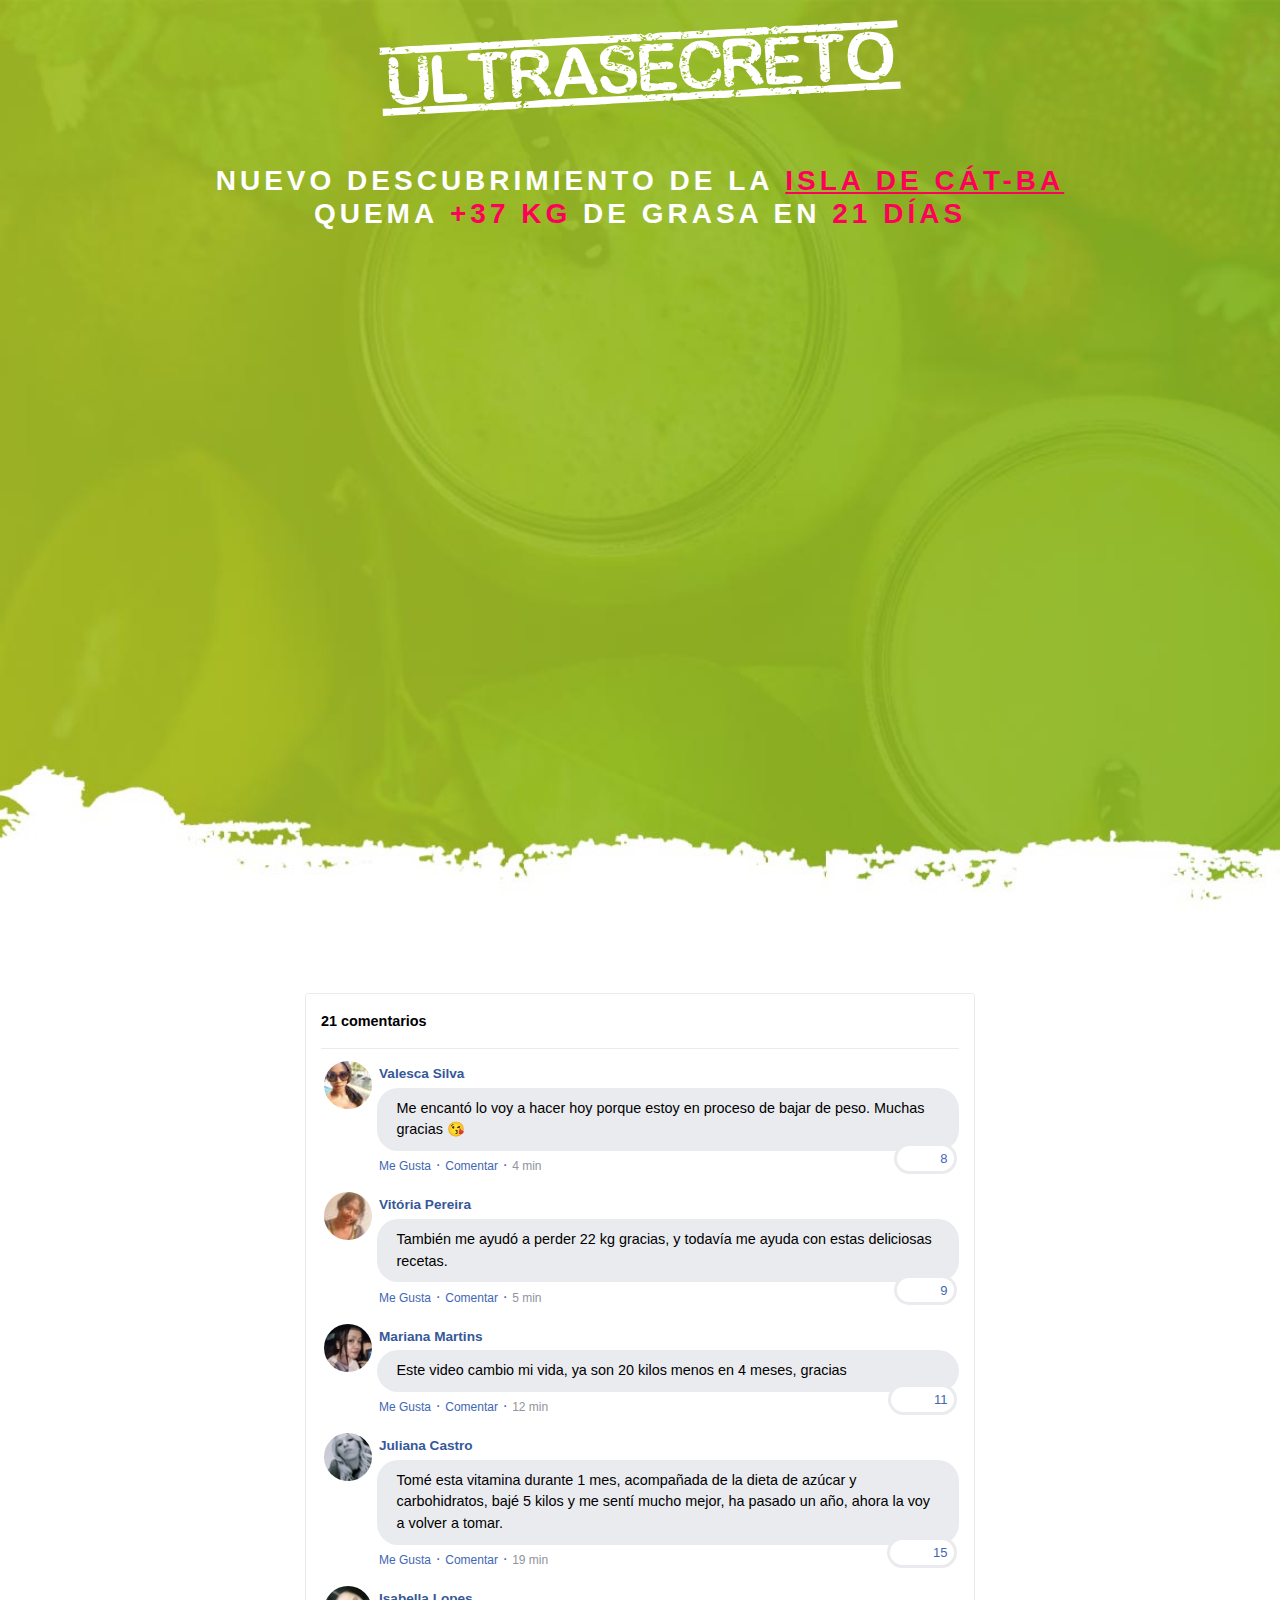
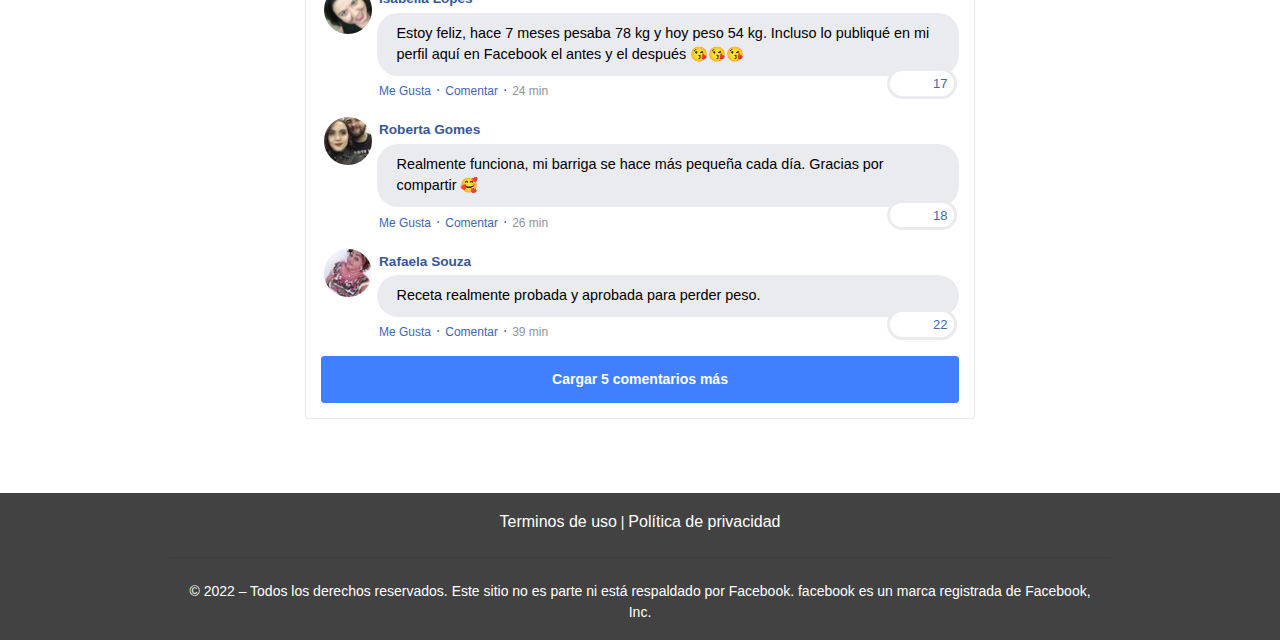
==== commit 669cae9f: "v3" ====
--- a/index.html
+++ b/index.html
@@ -1,4221 +1,490 @@
 <!DOCTYPE html>
-<html lang="es">
+<html lang="en">
 
 <head>
-	<meta charset="UTF-8">
-	<title>Pagina Secreta</title>
-	<meta name="viewport" content="width=device-width, initial-scale=1" />
-	<meta name='robots' content='max-image-preview:large' />
-	<script type='application/javascript'>console.log('PixelYourSite Free version 8.2.18');</script>
-
-
-	<link href='https://fonts.gstatic.com' crossorigin rel='preconnect' />
-	<style>
-		img.wp-smiley,
-		img.emoji {
-			display: inline !important;
-			border: none !important;
-			box-shadow: none !important;
-			height: 1em !important;
-			width: 1em !important;
-			margin: 0 0.07em !important;
-			vertical-align: -0.1em !important;
-			background: none !important;
-			padding: 0 !important;
-		}
-	</style>
-	<style id='wp-block-library-inline-css'>
-		:root {
-			--wp-admin-theme-color: #007cba;
-			--wp-admin-theme-color--rgb: 0, 124, 186;
-			--wp-admin-theme-color-darker-10: #006ba1;
-			--wp-admin-theme-color-darker-10--rgb: 0, 107, 161;
-			--wp-admin-theme-color-darker-20: #005a87;
-			--wp-admin-theme-color-darker-20--rgb: 0, 90, 135;
-			--wp-admin-border-width-focus: 2px
-		}
-
-		@media (-webkit-min-device-pixel-ratio:2),
-		(min-resolution:192dpi) {
-			:root {
-				--wp-admin-border-width-focus: 1.5px
-			}
-		}
-
-		:root {
-			--wp--preset--font-size--normal: 16px;
-			--wp--preset--font-size--huge: 42px
-		}
-
-		:root .has-very-light-gray-background-color {
-			background-color: #eee
-		}
-
-		:root .has-very-dark-gray-background-color {
-			background-color: #313131
-		}
-
-		:root .has-very-light-gray-color {
-			color: #eee
-		}
-
-		:root .has-very-dark-gray-color {
-			color: #313131
-		}
-
-		:root .has-vivid-green-cyan-to-vivid-cyan-blue-gradient-background {
-			background: linear-gradient(135deg, #00d084, #0693e3)
-		}
-
-		:root .has-purple-crush-gradient-background {
-			background: linear-gradient(135deg, #34e2e4, #4721fb 50%, #ab1dfe)
-		}
-
-		:root .has-hazy-dawn-gradient-background {
-			background: linear-gradient(135deg, #faaca8, #dad0ec)
-		}
-
-		:root .has-subdued-olive-gradient-background {
-			background: linear-gradient(135deg, #fafae1, #67a671)
-		}
-
-		:root .has-atomic-cream-gradient-background {
-			background: linear-gradient(135deg, #fdd79a, #004a59)
-		}
-
-		:root .has-nightshade-gradient-background {
-			background: linear-gradient(135deg, #330968, #31cdcf)
-		}
-
-		:root .has-midnight-gradient-background {
-			background: linear-gradient(135deg, #020381, #2874fc)
-		}
-
-		.has-regular-font-size {
-			font-size: 1em
-		}
-
-		.has-larger-font-size {
-			font-size: 2.625em
-		}
-
-		.has-normal-font-size {
-			font-size: var(--wp--preset--font-size--normal)
-		}
-
-		.has-huge-font-size {
-			font-size: var(--wp--preset--font-size--huge)
-		}
-
-		.has-text-align-center {
-			text-align: center
-		}
-
-		.has-text-align-left {
-			text-align: left
-		}
-
-		.has-text-align-right {
-			text-align: right
-		}
-
-		#end-resizable-editor-section {
-			display: none
-		}
-
-		.aligncenter {
-			clear: both
-		}
-
-		.items-justified-left {
-			justify-content: flex-start
-		}
-
-		.items-justified-center {
-			justify-content: center
-		}
-
-		.items-justified-right {
-			justify-content: flex-end
-		}
-
-		.items-justified-space-between {
-			justify-content: space-between
-		}
-
-		.screen-reader-text {
-			border: 0;
-			clip: rect(1px, 1px, 1px, 1px);
-			-webkit-clip-path: inset(50%);
-			clip-path: inset(50%);
-			height: 1px;
-			margin: -1px;
-			overflow: hidden;
-			padding: 0;
-			position: absolute;
-			width: 1px;
-			word-wrap: normal !important
-		}
-
-		.screen-reader-text:focus {
-			background-color: #ddd;
-			clip: auto !important;
-			-webkit-clip-path: none;
-			clip-path: none;
-			color: #444;
-			display: block;
-			font-size: 1em;
-			height: auto;
-			left: 5px;
-			line-height: normal;
-			padding: 15px 23px 14px;
-			text-decoration: none;
-			top: 5px;
-			width: auto;
-			z-index: 100000
-		}
-
-		html :where(img[class*=wp-image-]) {
-			height: auto;
-			max-width: 100%
-		}
-	</style>
-	<style id='global-styles-inline-css'>
-		body {
-			--wp--preset--color--black: #000000;
-			--wp--preset--color--cyan-bluish-gray: #abb8c3;
-			--wp--preset--color--white: #ffffff;
-			--wp--preset--color--pale-pink: #f78da7;
-			--wp--preset--color--vivid-red: #cf2e2e;
-			--wp--preset--color--luminous-vivid-orange: #ff6900;
-			--wp--preset--color--luminous-vivid-amber: #fcb900;
-			--wp--preset--color--light-green-cyan: #7bdcb5;
-			--wp--preset--color--vivid-green-cyan: #00d084;
-			--wp--preset--color--pale-cyan-blue: #8ed1fc;
-			--wp--preset--color--vivid-cyan-blue: #0693e3;
-			--wp--preset--color--vivid-purple: #9b51e0;
-			--wp--preset--color--foreground: #000000;
-			--wp--preset--color--background: #ffffff;
-			--wp--preset--color--primary: #1a4548;
-			--wp--preset--color--secondary: #ffe2c7;
-			--wp--preset--color--tertiary: #F6F6F6;
-			--wp--preset--gradient--vivid-cyan-blue-to-vivid-purple: linear-gradient(135deg, rgba(6, 147, 227, 1) 0%, rgb(155, 81, 224) 100%);
-			--wp--preset--gradient--light-green-cyan-to-vivid-green-cyan: linear-gradient(135deg, rgb(122, 220, 180) 0%, rgb(0, 208, 130) 100%);
-			--wp--preset--gradient--luminous-vivid-amber-to-luminous-vivid-orange: linear-gradient(135deg, rgba(252, 185, 0, 1) 0%, rgba(255, 105, 0, 1) 100%);
-			--wp--preset--gradient--luminous-vivid-orange-to-vivid-red: linear-gradient(135deg, rgba(255, 105, 0, 1) 0%, rgb(207, 46, 46) 100%);
-			--wp--preset--gradient--very-light-gray-to-cyan-bluish-gray: linear-gradient(135deg, rgb(238, 238, 238) 0%, rgb(169, 184, 195) 100%);
-			--wp--preset--gradient--cool-to-warm-spectrum: linear-gradient(135deg, rgb(74, 234, 220) 0%, rgb(151, 120, 209) 20%, rgb(207, 42, 186) 40%, rgb(238, 44, 130) 60%, rgb(251, 105, 98) 80%, rgb(254, 248, 76) 100%);
-			--wp--preset--gradient--blush-light-purple: linear-gradient(135deg, rgb(255, 206, 236) 0%, rgb(152, 150, 240) 100%);
-			--wp--preset--gradient--blush-bordeaux: linear-gradient(135deg, rgb(254, 205, 165) 0%, rgb(254, 45, 45) 50%, rgb(107, 0, 62) 100%);
-			--wp--preset--gradient--luminous-dusk: linear-gradient(135deg, rgb(255, 203, 112) 0%, rgb(199, 81, 192) 50%, rgb(65, 88, 208) 100%);
-			--wp--preset--gradient--pale-ocean: linear-gradient(135deg, rgb(255, 245, 203) 0%, rgb(182, 227, 212) 50%, rgb(51, 167, 181) 100%);
-			--wp--preset--gradient--electric-grass: linear-gradient(135deg, rgb(202, 248, 128) 0%, rgb(113, 206, 126) 100%);
-			--wp--preset--gradient--midnight: linear-gradient(135deg, rgb(2, 3, 129) 0%, rgb(40, 116, 252) 100%);
-			--wp--preset--gradient--vertical-secondary-to-tertiary: linear-gradient(to bottom, var(--wp--preset--color--secondary) 0%, var(--wp--preset--color--tertiary) 100%);
-			--wp--preset--gradient--vertical-secondary-to-background: linear-gradient(to bottom, var(--wp--preset--color--secondary) 0%, var(--wp--preset--color--background) 100%);
-			--wp--preset--gradient--vertical-tertiary-to-background: linear-gradient(to bottom, var(--wp--preset--color--tertiary) 0%, var(--wp--preset--color--background) 100%);
-			--wp--preset--gradient--diagonal-primary-to-foreground: linear-gradient(to bottom right, var(--wp--preset--color--primary) 0%, var(--wp--preset--color--foreground) 100%);
-			--wp--preset--gradient--diagonal-secondary-to-background: linear-gradient(to bottom right, var(--wp--preset--color--secondary) 50%, var(--wp--preset--color--background) 50%);
-			--wp--preset--gradient--diagonal-background-to-secondary: linear-gradient(to bottom right, var(--wp--preset--color--background) 50%, var(--wp--preset--color--secondary) 50%);
-			--wp--preset--gradient--diagonal-tertiary-to-background: linear-gradient(to bottom right, var(--wp--preset--color--tertiary) 50%, var(--wp--preset--color--background) 50%);
-			--wp--preset--gradient--diagonal-background-to-tertiary: linear-gradient(to bottom right, var(--wp--preset--color--background) 50%, var(--wp--preset--color--tertiary) 50%);
-			--wp--preset--duotone--dark-grayscale: url('#wp-duotone-dark-grayscale');
-			--wp--preset--duotone--grayscale: url('#wp-duotone-grayscale');
-			--wp--preset--duotone--purple-yellow: url('#wp-duotone-purple-yellow');
-			--wp--preset--duotone--blue-red: url('#wp-duotone-blue-red');
-			--wp--preset--duotone--midnight: url('#wp-duotone-midnight');
-			--wp--preset--duotone--magenta-yellow: url('#wp-duotone-magenta-yellow');
-			--wp--preset--duotone--purple-green: url('#wp-duotone-purple-green');
-			--wp--preset--duotone--blue-orange: url('#wp-duotone-blue-orange');
-			--wp--preset--duotone--foreground-and-background: url('#wp-duotone-foreground-and-background');
-			--wp--preset--duotone--foreground-and-secondary: url('#wp-duotone-foreground-and-secondary');
-			--wp--preset--duotone--foreground-and-tertiary: url('#wp-duotone-foreground-and-tertiary');
-			--wp--preset--duotone--primary-and-background: url('#wp-duotone-primary-and-background');
-			--wp--preset--duotone--primary-and-secondary: url('#wp-duotone-primary-and-secondary');
-			--wp--preset--duotone--primary-and-tertiary: url('#wp-duotone-primary-and-tertiary');
-			--wp--preset--font-size--small: 1rem;
-			--wp--preset--font-size--medium: 1.125rem;
-			--wp--preset--font-size--large: 1.75rem;
-			--wp--preset--font-size--x-large: clamp(1.75rem, 3vw, 2.25rem);
-			--wp--preset--font-family--system-font: -apple-system, BlinkMacSystemFont, "Segoe UI", Roboto, Oxygen-Sans, Ubuntu, Cantarell, "Helvetica Neue", sans-serif;
-			--wp--preset--font-family--source-serif-pro: "Source Serif Pro", serif;
-			--wp--custom--spacing--small: max(1.25rem, 5vw);
-			--wp--custom--spacing--medium: clamp(2rem, 8vw, calc(4 * var(--wp--style--block-gap)));
-			--wp--custom--spacing--large: clamp(4rem, 10vw, 8rem);
-			--wp--custom--spacing--outer: var(--wp--custom--spacing--small, 1.25rem);
-			--wp--custom--typography--font-size--huge: clamp(2.25rem, 4vw, 2.75rem);
-			--wp--custom--typography--font-size--gigantic: clamp(2.75rem, 6vw, 3.25rem);
-			--wp--custom--typography--font-size--colossal: clamp(3.25rem, 8vw, 6.25rem);
-			--wp--custom--typography--line-height--tiny: 1.15;
-			--wp--custom--typography--line-height--small: 1.2;
-			--wp--custom--typography--line-height--medium: 1.4;
-			--wp--custom--typography--line-height--normal: 1.6;
-		}
-
-		body {
-			margin: 0;
-		}
-
-		body {
-			background-color: var(--wp--preset--color--background);
-			color: var(--wp--preset--color--foreground);
-			font-family: var(--wp--preset--font-family--system-font);
-			font-size: var(--wp--preset--font-size--medium);
-			line-height: var(--wp--custom--typography--line-height--normal);
-			--wp--style--block-gap: 1.5rem;
-		}
-
-		.wp-site-blocks>.alignleft {
-			float: left;
-			margin-right: 2em;
-		}
-
-		.wp-site-blocks>.alignright {
-			float: right;
-			margin-left: 2em;
-		}
-
-		.wp-site-blocks>.aligncenter {
-			justify-content: center;
-			margin-left: auto;
-			margin-right: auto;
-		}
-
-		.wp-site-blocks>* {
-			margin-top: 0;
-			margin-bottom: 0;
-		}
-
-		.wp-site-blocks>*+* {
-			margin-top: var(--wp--style--block-gap);
-		}
-
-		h1 {
-			font-family: var(--wp--preset--font-family--source-serif-pro);
-			font-size: var(--wp--custom--typography--font-size--colossal);
-			font-weight: 300;
-			line-height: var(--wp--custom--typography--line-height--tiny);
-		}
-
-		h2 {
-			font-family: var(--wp--preset--font-family--source-serif-pro);
-			font-size: var(--wp--custom--typography--font-size--gigantic);
-			font-weight: 300;
-			line-height: var(--wp--custom--typography--line-height--small);
-		}
-
-		h3 {
-			font-family: var(--wp--preset--font-family--source-serif-pro);
-			font-size: var(--wp--custom--typography--font-size--huge);
-			font-weight: 300;
-			line-height: var(--wp--custom--typography--line-height--tiny);
-		}
-
-		h4 {
-			font-family: var(--wp--preset--font-family--source-serif-pro);
-			font-size: var(--wp--preset--font-size--x-large);
-			font-weight: 300;
-			line-height: var(--wp--custom--typography--line-height--tiny);
-		}
-
-		h5 {
-			font-family: var(--wp--preset--font-family--system-font);
-			font-size: var(--wp--preset--font-size--medium);
-			font-weight: 700;
-			line-height: var(--wp--custom--typography--line-height--normal);
-			text-transform: uppercase;
-		}
-
-		h6 {
-			font-family: var(--wp--preset--font-family--system-font);
-			font-size: var(--wp--preset--font-size--medium);
-			font-weight: 400;
-			line-height: var(--wp--custom--typography--line-height--normal);
-			text-transform: uppercase;
-		}
-
-		a {
-			color: var(--wp--preset--color--foreground);
-		}
-
-		.wp-block-button__link {
-			background-color: var(--wp--preset--color--primary);
-			border-radius: 0;
-			color: var(--wp--preset--color--background);
-			font-size: var(--wp--preset--font-size--medium);
-		}
-
-		.wp-block-post-title {
-			font-family: var(--wp--preset--font-family--source-serif-pro);
-			font-size: var(--wp--custom--typography--font-size--gigantic);
-			font-weight: 300;
-			line-height: var(--wp--custom--typography--line-height--tiny);
-		}
-
-		.wp-block-post-comments {
-			padding-top: var(--wp--custom--spacing--small);
-		}
-
-		.wp-block-pullquote {
-			border-width: 1px 0;
-		}
-
-		.wp-block-query-title {
-			font-family: var(--wp--preset--font-family--source-serif-pro);
-			font-size: var(--wp--custom--typography--font-size--gigantic);
-			font-weight: 300;
-			line-height: var(--wp--custom--typography--line-height--small);
-		}
-
-		.wp-block-quote {
-			border-width: 1px;
-		}
-
-		.wp-block-site-title {
-			font-family: var(--wp--preset--font-family--system-font);
-			font-size: var(--wp--preset--font-size--medium);
-			font-weight: normal;
-			line-height: var(--wp--custom--typography--line-height--normal);
-		}
-
-		.has-black-color {
-			color: var(--wp--preset--color--black) !important;
-		}
-
-		.has-cyan-bluish-gray-color {
-			color: var(--wp--preset--color--cyan-bluish-gray) !important;
-		}
-
-		.has-white-color {
-			color: var(--wp--preset--color--white) !important;
-		}
-
-		.has-pale-pink-color {
-			color: var(--wp--preset--color--pale-pink) !important;
-		}
-
-		.has-vivid-red-color {
-			color: var(--wp--preset--color--vivid-red) !important;
-		}
-
-		.has-luminous-vivid-orange-color {
-			color: var(--wp--preset--color--luminous-vivid-orange) !important;
-		}
-
-		.has-luminous-vivid-amber-color {
-			color: var(--wp--preset--color--luminous-vivid-amber) !important;
-		}
-
-		.has-light-green-cyan-color {
-			color: var(--wp--preset--color--light-green-cyan) !important;
-		}
-
-		.has-vivid-green-cyan-color {
-			color: var(--wp--preset--color--vivid-green-cyan) !important;
-		}
-
-		.has-pale-cyan-blue-color {
-			color: var(--wp--preset--color--pale-cyan-blue) !important;
-		}
-
-		.has-vivid-cyan-blue-color {
-			color: var(--wp--preset--color--vivid-cyan-blue) !important;
-		}
-
-		.has-vivid-purple-color {
-			color: var(--wp--preset--color--vivid-purple) !important;
-		}
-
-		.has-foreground-color {
-			color: var(--wp--preset--color--foreground) !important;
-		}
-
-		.has-background-color {
-			color: var(--wp--preset--color--background) !important;
-		}
-
-		.has-primary-color {
-			color: var(--wp--preset--color--primary) !important;
-		}
-
-		.has-secondary-color {
-			color: var(--wp--preset--color--secondary) !important;
-		}
-
-		.has-tertiary-color {
-			color: var(--wp--preset--color--tertiary) !important;
-		}
-
-		.has-black-background-color {
-			background-color: var(--wp--preset--color--black) !important;
-		}
-
-		.has-cyan-bluish-gray-background-color {
-			background-color: var(--wp--preset--color--cyan-bluish-gray) !important;
-		}
-
-		.has-white-background-color {
-			background-color: var(--wp--preset--color--white) !important;
-		}
-
-		.has-pale-pink-background-color {
-			background-color: var(--wp--preset--color--pale-pink) !important;
-		}
-
-		.has-vivid-red-background-color {
-			background-color: var(--wp--preset--color--vivid-red) !important;
-		}
-
-		.has-luminous-vivid-orange-background-color {
-			background-color: var(--wp--preset--color--luminous-vivid-orange) !important;
-		}
-
-		.has-luminous-vivid-amber-background-color {
-			background-color: var(--wp--preset--color--luminous-vivid-amber) !important;
-		}
-
-		.has-light-green-cyan-background-color {
-			background-color: var(--wp--preset--color--light-green-cyan) !important;
-		}
-
-		.has-vivid-green-cyan-background-color {
-			background-color: var(--wp--preset--color--vivid-green-cyan) !important;
-		}
-
-		.has-pale-cyan-blue-background-color {
-			background-color: var(--wp--preset--color--pale-cyan-blue) !important;
-		}
-
-		.has-vivid-cyan-blue-background-color {
-			background-color: var(--wp--preset--color--vivid-cyan-blue) !important;
-		}
-
-		.has-vivid-purple-background-color {
-			background-color: var(--wp--preset--color--vivid-purple) !important;
-		}
-
-		.has-foreground-background-color {
-			background-color: var(--wp--preset--color--foreground) !important;
-		}
-
-		.has-background-background-color {
-			background-color: var(--wp--preset--color--background) !important;
-		}
-
-		.has-primary-background-color {
-			background-color: var(--wp--preset--color--primary) !important;
-		}
-
-		.has-secondary-background-color {
-			background-color: var(--wp--preset--color--secondary) !important;
-		}
-
-		.has-tertiary-background-color {
-			background-color: var(--wp--preset--color--tertiary) !important;
-		}
-
-		.has-black-border-color {
-			border-color: var(--wp--preset--color--black) !important;
-		}
-
-		.has-cyan-bluish-gray-border-color {
-			border-color: var(--wp--preset--color--cyan-bluish-gray) !important;
-		}
-
-		.has-white-border-color {
-			border-color: var(--wp--preset--color--white) !important;
-		}
-
-		.has-pale-pink-border-color {
-			border-color: var(--wp--preset--color--pale-pink) !important;
-		}
-
-		.has-vivid-red-border-color {
-			border-color: var(--wp--preset--color--vivid-red) !important;
-		}
-
-		.has-luminous-vivid-orange-border-color {
-			border-color: var(--wp--preset--color--luminous-vivid-orange) !important;
-		}
-
-		.has-luminous-vivid-amber-border-color {
-			border-color: var(--wp--preset--color--luminous-vivid-amber) !important;
-		}
-
-		.has-light-green-cyan-border-color {
-			border-color: var(--wp--preset--color--light-green-cyan) !important;
-		}
-
-		.has-vivid-green-cyan-border-color {
-			border-color: var(--wp--preset--color--vivid-green-cyan) !important;
-		}
-
-		.has-pale-cyan-blue-border-color {
-			border-color: var(--wp--preset--color--pale-cyan-blue) !important;
-		}
-
-		.has-vivid-cyan-blue-border-color {
-			border-color: var(--wp--preset--color--vivid-cyan-blue) !important;
-		}
-
-		.has-vivid-purple-border-color {
-			border-color: var(--wp--preset--color--vivid-purple) !important;
-		}
-
-		.has-foreground-border-color {
-			border-color: var(--wp--preset--color--foreground) !important;
-		}
-
-		.has-background-border-color {
-			border-color: var(--wp--preset--color--background) !important;
-		}
-
-		.has-primary-border-color {
-			border-color: var(--wp--preset--color--primary) !important;
-		}
-
-		.has-secondary-border-color {
-			border-color: var(--wp--preset--color--secondary) !important;
-		}
-
-		.has-tertiary-border-color {
-			border-color: var(--wp--preset--color--tertiary) !important;
-		}
-
-		.has-vivid-cyan-blue-to-vivid-purple-gradient-background {
-			background: var(--wp--preset--gradient--vivid-cyan-blue-to-vivid-purple) !important;
-		}
-
-		.has-light-green-cyan-to-vivid-green-cyan-gradient-background {
-			background: var(--wp--preset--gradient--light-green-cyan-to-vivid-green-cyan) !important;
-		}
-
-		.has-luminous-vivid-amber-to-luminous-vivid-orange-gradient-background {
-			background: var(--wp--preset--gradient--luminous-vivid-amber-to-luminous-vivid-orange) !important;
-		}
-
-		.has-luminous-vivid-orange-to-vivid-red-gradient-background {
-			background: var(--wp--preset--gradient--luminous-vivid-orange-to-vivid-red) !important;
-		}
-
-		.has-very-light-gray-to-cyan-bluish-gray-gradient-background {
-			background: var(--wp--preset--gradient--very-light-gray-to-cyan-bluish-gray) !important;
-		}
-
-		.has-cool-to-warm-spectrum-gradient-background {
-			background: var(--wp--preset--gradient--cool-to-warm-spectrum) !important;
-		}
-
-		.has-blush-light-purple-gradient-background {
-			background: var(--wp--preset--gradient--blush-light-purple) !important;
-		}
-
-		.has-blush-bordeaux-gradient-background {
-			background: var(--wp--preset--gradient--blush-bordeaux) !important;
-		}
-
-		.has-luminous-dusk-gradient-background {
-			background: var(--wp--preset--gradient--luminous-dusk) !important;
-		}
-
-		.has-pale-ocean-gradient-background {
-			background: var(--wp--preset--gradient--pale-ocean) !important;
-		}
-
-		.has-electric-grass-gradient-background {
-			background: var(--wp--preset--gradient--electric-grass) !important;
-		}
-
-		.has-midnight-gradient-background {
-			background: var(--wp--preset--gradient--midnight) !important;
-		}
-
-		.has-vertical-secondary-to-tertiary-gradient-background {
-			background: var(--wp--preset--gradient--vertical-secondary-to-tertiary) !important;
-		}
-
-		.has-vertical-secondary-to-background-gradient-background {
-			background: var(--wp--preset--gradient--vertical-secondary-to-background) !important;
-		}
-
-		.has-vertical-tertiary-to-background-gradient-background {
-			background: var(--wp--preset--gradient--vertical-tertiary-to-background) !important;
-		}
-
-		.has-diagonal-primary-to-foreground-gradient-background {
-			background: var(--wp--preset--gradient--diagonal-primary-to-foreground) !important;
-		}
-
-		.has-diagonal-secondary-to-background-gradient-background {
-			background: var(--wp--preset--gradient--diagonal-secondary-to-background) !important;
-		}
-
-		.has-diagonal-background-to-secondary-gradient-background {
-			background: var(--wp--preset--gradient--diagonal-background-to-secondary) !important;
-		}
-
-		.has-diagonal-tertiary-to-background-gradient-background {
-			background: var(--wp--preset--gradient--diagonal-tertiary-to-background) !important;
-		}
-
-		.has-diagonal-background-to-tertiary-gradient-background {
-			background: var(--wp--preset--gradient--diagonal-background-to-tertiary) !important;
-		}
-
-		.has-small-font-size {
-			font-size: var(--wp--preset--font-size--small) !important;
-		}
-
-		.has-medium-font-size {
-			font-size: var(--wp--preset--font-size--medium) !important;
-		}
-
-		.has-large-font-size {
-			font-size: var(--wp--preset--font-size--large) !important;
-		}
-
-		.has-x-large-font-size {
-			font-size: var(--wp--preset--font-size--x-large) !important;
-		}
-
-		.has-system-font-font-family {
-			font-family: var(--wp--preset--font-family--system-font) !important;
-		}
-
-		.has-source-serif-pro-font-family {
-			font-family: var(--wp--preset--font-family--source-serif-pro) !important;
-		}
-	</style>
-	<link rel='stylesheet' id='twentytwentytwo-style-css' href='./wp-content/themes/twentytwentytwo/style.css?ver=1.1'
-		media='all' />
-	<style id='twentytwentytwo-style-inline-css'>
-		@font-face {
-			font-family: 'Source Serif Pro';
-			font-weight: 200 900;
-			font-style: normal;
-			font-stretch: normal;
-			font-display: swap;
-			src: url('./wp-content/themes/twentytwentytwo/assets/fonts/SourceSerif4Variable-Roman.ttf.woff2') format('woff2');
-		}
-
-		@font-face {
-			font-family: 'Source Serif Pro';
-			font-weight: 200 900;
-			font-style: italic;
-			font-stretch: normal;
-			font-display: swap;
-			src: url('./wp-content/themes/twentytwentytwo/assets/fonts/SourceSerif4Variable-Italic.ttf.woff2') format('woff2');
-		}
-	</style>
-	<link rel='stylesheet' id='elementor-icons-css'
-		href='./wp-content/plugins/elementor/assets/lib/eicons/css/elementor-icons.min.css?ver=5.15.0' media='all' />
-	<link rel='stylesheet' id='elementor-frontend-legacy-css'
-		href='./wp-content/plugins/elementor/assets/css/frontend-legacy.min.css?ver=3.6.2' media='all' />
-	<link rel='stylesheet' id='elementor-frontend-css'
-		href='./wp-content/plugins/elementor/assets/css/frontend.min.css?ver=3.6.2' media='all' />
-	<link rel='stylesheet' id='elementor-post-12-css'
-		href='./wp-content/uploads/elementor/css/post-12.css?ver=1649155295' media='all' />
-	<link rel='stylesheet' id='elementor-pro-css'
-		href='./wp-content/plugins/elementor-pro/assets/css/frontend.min.css?ver=3.0.8' media='all' />
-	<link rel='stylesheet' id='elementor-global-css' href='./wp-content/uploads/elementor/css/global.css?ver=1649155313'
-		media='all' />
-	<link rel='stylesheet' id='elementor-post-609-css'
-		href='./wp-content/uploads/elementor/css/post-609.css?ver=1651599178' media='all' />
-	<link rel='stylesheet' id='google-fonts-1-css'
-		href='https://fonts.googleapis.com/css?family=Roboto%3A100%2C100italic%2C200%2C200italic%2C300%2C300italic%2C400%2C400italic%2C500%2C500italic%2C600%2C600italic%2C700%2C700italic%2C800%2C800italic%2C900%2C900italic%7CRoboto+Slab%3A100%2C100italic%2C200%2C200italic%2C300%2C300italic%2C400%2C400italic%2C500%2C500italic%2C600%2C600italic%2C700%2C700italic%2C800%2C800italic%2C900%2C900italic%7CMontserrat%3A100%2C100italic%2C200%2C200italic%2C300%2C300italic%2C400%2C400italic%2C500%2C500italic%2C600%2C600italic%2C700%2C700italic%2C800%2C800italic%2C900%2C900italic%7CRoboto+Condensed%3A100%2C100italic%2C200%2C200italic%2C300%2C300italic%2C400%2C400italic%2C500%2C500italic%2C600%2C600italic%2C700%2C700italic%2C800%2C800italic%2C900%2C900italic&#038;display=swap&#038;ver=5.9.3'
-		media='all' />
-	<link rel='stylesheet' id='elementor-icons-shared-0-css'
-		href='./wp-content/plugins/elementor/assets/lib/font-awesome/css/fontawesome.min.css?ver=5.15.3' media='all' />
-	<link rel='stylesheet' id='elementor-icons-fa-solid-css'
-		href='./wp-content/plugins/elementor/assets/lib/font-awesome/css/solid.min.css?ver=5.15.3' media='all' />
-	<link rel='stylesheet' id='elementor-icons-fa-brands-css'
-		href='./wp-content/plugins/elementor/assets/lib/font-awesome/css/brands.min.css?ver=5.15.3' media='all' />
-	<script src='./wp-includes/js/jquery/jquery.min.js?ver=3.6.0' id='jquery-core-js' defer></script>
-	<script src='./wp-includes/js/jquery/jquery-migrate.min.js?ver=3.3.2' id='jquery-migrate-js' defer></script>
-	<script src='./wp-content/plugins/pixelyoursite/dist/scripts/jquery.bind-first-0.2.3.min.js?ver=5.9.3'
-		id='jquery-bind-first-js' defer></script>
-	<script src='./wp-content/plugins/pixelyoursite/dist/scripts/js.cookie-2.1.3.min.js?ver=2.1.3' id='js-cookie-js'
-		defer></script>
-	<script id='pys-js-extra'>
-		var pysOptions = { "staticEvents": { "facebook": { "init_event": [{ "delay": 0, "type": "static", "name": "PageView", "pixelIds": ["#pixel-do-meta#"], "eventID": "c2fb85fb-ee23-40b8-a590-dee18415f8e5", "params": { "page_title": "landingpage 4", "post_type": "page", "post_id": 609, "plugin": "PixelYourSite", "user_role": "guest", "event_url": "infomakerspro.com\/landingpage4\/" }, "e_id": "init_event", "ids": [], "hasTimeWindow": false, "timeWindow": 0, "woo_order": "", "edd_order": "" }] } }, "dynamicEvents": { "signal_form": { "facebook": { "delay": 0, "type": "dyn", "name": "Signal", "pixelIds": ["#pixel-do-meta#"], "eventID": "ef2d440a-8622-49c7-a692-307aa2777760", "params": { "event_action": "Form", "page_title": "landingpage 4", "post_type": "page", "post_id": 609, "plugin": "PixelYourSite", "user_role": "guest", "event_url": "infomakerspro.com\/landingpage4\/" }, "e_id": "signal_form", "ids": [], "hasTimeWindow": false, "timeWindow": 0, "woo_order": "", "edd_order": "" } }, "signal_download": { "facebook": { "delay": 0, "type": "dyn", "name": "Signal", "extensions": ["", "doc", "exe", "js", "pdf", "ppt", "tgz", "zip", "xls"], "pixelIds": ["#pixel-do-meta#"], "eventID": "3db616c3-28f6-4cb3-a046-debc83a180f5", "params": { "event_action": "Download", "page_title": "landingpage 4", "post_type": "page", "post_id": 609, "plugin": "PixelYourSite", "user_role": "guest", "event_url": "infomakerspro.com\/landingpage4\/" }, "e_id": "signal_download", "ids": [], "hasTimeWindow": false, "timeWindow": 0, "woo_order": "", "edd_order": "" } }, "signal_comment": { "facebook": { "delay": 0, "type": "dyn", "name": "Signal", "pixelIds": ["#pixel-do-meta#"], "eventID": "38aaf0a8-8270-465e-9f5e-b80ce28cf46b", "params": { "event_action": "Comment", "page_title": "landingpage 4", "post_type": "page", "post_id": 609, "plugin": "PixelYourSite", "user_role": "guest", "event_url": "infomakerspro.com\/landingpage4\/" }, "e_id": "signal_comment", "ids": [], "hasTimeWindow": false, "timeWindow": 0, "woo_order": "", "edd_order": "" } } }, "triggerEvents": [], "triggerEventTypes": [], "facebook": { "pixelIds": ["#pixel-do-meta#"], "advancedMatching": [], "removeMetadata": false, "contentParams": { "post_type": "page", "post_id": 609, "content_name": "landingpage 4" }, "commentEventEnabled": true, "wooVariableAsSimple": false, "downloadEnabled": true, "formEventEnabled": true, "ajaxForServerEvent": true, "serverApiEnabled": true, "wooCRSendFromServer": false }, "debug": "", "siteUrl": "https:\/\/infomakerspro.com", "ajaxUrl": "https:\/\/infomakerspro.com\/wp-admin\/admin-ajax.php", "enable_remove_download_url_param": "1", "gdpr": { "ajax_enabled": false, "all_disabled_by_api": false, "facebook_disabled_by_api": false, "analytics_disabled_by_api": false, "google_ads_disabled_by_api": false, "pinterest_disabled_by_api": false, "bing_disabled_by_api": false, "facebook_prior_consent_enabled": true, "analytics_prior_consent_enabled": true, "google_ads_prior_consent_enabled": null, "pinterest_prior_consent_enabled": true, "bing_prior_consent_enabled": true, "cookiebot_integration_enabled": false, "cookiebot_facebook_consent_category": "marketing", "cookiebot_analytics_consent_category": "statistics", "cookiebot_google_ads_consent_category": null, "cookiebot_pinterest_consent_category": "marketing", "cookiebot_bing_consent_category": "marketing", "consent_magic_integration_enabled": false, "real_cookie_banner_integration_enabled": false, "cookie_notice_integration_enabled": false, "cookie_law_info_integration_enabled": false }, "edd": { "enabled": false }, "woo": { "enabled": false } };
-	</script>
-	<script data-minify="1"
-		src='./wp-content/cache/min/1/wp-content/plugins/pixelyoursite/dist/scripts/public.js?ver=1651596433'
-		id='pys-js' defer></script>
-	<link rel="https://api.w.org/" href="./wp-json/" />
-	<link rel="alternate" type="application/json" href="./wp-json/wp/v2/pages/609" />
-	<link rel="EditURI" type="application/rsd+xml" title="RSD" href="./xmlrpc.php?rsd" />
-	<link rel="wlwmanifest" type="application/wlwmanifest+xml" href="./wp-includes/wlwmanifest.xml" />
-	<meta name="generator" content="WordPress 5.9.3" />
-	<link rel="canonical" href="./landingpage4/" />
-	<link rel='shortlink' href='./?p=609' />
-	<link rel="alternate" type="application/json+oembed"
-		href="./wp-json/oembed/1.0/embed?url=https%3A%2F%2Finfomakerspro.com%2Flandingpage4%2F" />
-	<link rel="alternate" type="text/xml+oembed"
-		href="./wp-json/oembed/1.0/embed?url=https%3A%2F%2Finfomakerspro.com%2Flandingpage4%2F&#038;format=xml" />
-	<!-- <meta name="facebook-domain-verification" content="iotgoyb1cgtouc7l6wponwen18r8ty" /> -->
-	<link rel="preload" href="./wp-content/themes/twentytwentytwo/assets/fonts/SourceSerif4Variable-Roman.ttf.woff2"
-		as="font" type="font/woff2" crossorigin>
-	<noscript>
-		<style id="rocket-lazyload-nojs-css">
-			.rll-youtube-player,
-			[data-lazy-src] {
-				display: none !important;
-			}
-		</style>
-	</noscript>
-	<meta name="viewport" content="width=device-width, initial-scale=1.0, viewport-fit=cover" />
-
-	<meta name="facebook-domain-verification" content="rksxiide9h1kio0fych34543yeeoeb" />
-
-	<!-- Meta Pixel Code -->
-	<script>
-		!function (f, b, e, v, n, t, s) {
-			if (f.fbq) return; n = f.fbq = function () {
-				n.callMethod ?
-					n.callMethod.apply(n, arguments) : n.queue.push(arguments)
-			};
-			if (!f._fbq) f._fbq = n; n.push = n; n.loaded = !0; n.version = '2.0';
-			n.queue = []; t = b.createElement(e); t.async = !0;
-			t.src = v; s = b.getElementsByTagName(e)[0];
-			s.parentNode.insertBefore(t, s)
-		}(window, document, 'script',
-			'https://connect.facebook.net/en_US/fbevents.js');
-		fbq('init', '364842792269958');
-		fbq('track', 'PageView');
-	</script>
-	<noscript><img height="1" width="1" style="display:none"
-			src="https://www.facebook.com/tr?id=364842792269958&ev=PageView&noscript=1" /></noscript>
-	<!-- End Meta Pixel Code -->
-
+  <meta charset="utf-8" />
+  <meta http-equiv="X-UA-Compatible" content="IE=edge" />
+  <meta name="viewport" content="width=device-width, initial-scale=1" />
+  <meta name="description" content="" />
+  <meta name="author" content="" />
+  <title>Protocolo Anti Grasa</title>
+
+  <link rel="shortcut icon" href="images/fav.ico" />
+
+  <link href="css/bootstrap.css" rel="stylesheet" />
+  <link href="css/style.css" rel="stylesheet" />
+  <link href="css/responsive.css" rel="stylesheet" />
+
+  <meta name="facebook-domain-verification" content="48klah16dvz1khnwl71fqhc0539vz5" />
+
+  <!-- Meta Pixel Code -->
+  <script>
+    !function (f, b, e, v, n, t, s) {
+      if (f.fbq) return; n = f.fbq = function () {
+        n.callMethod ?
+        n.callMethod.apply(n, arguments) : n.queue.push(arguments)
+      };
+      if (!f._fbq) f._fbq = n; n.push = n; n.loaded = !0; n.version = '2.0';
+      n.queue = []; t = b.createElement(e); t.async = !0;
+      t.src = v; s = b.getElementsByTagName(e)[0];
+      s.parentNode.insertBefore(t, s)
+    }(window, document, 'script',
+      'https://connect.facebook.net/en_US/fbevents.js');
+    fbq('init', '364842792269958');
+    fbq('track', 'PageView');
+  </script>
+  <noscript><img height="1" width="1" style="display:none"
+      src="https://www.facebook.com/tr?id=364842792269958&ev=PageView&noscript=1" /></noscript>
+  <!-- End Meta Pixel Code -->
 
 </head>
 
-<body
-	class="page-template page-template-elementor_canvas page page-id-609 wp-embed-responsive elementor-default elementor-template-canvas elementor-kit-12 elementor-page elementor-page-609">
-	<svg xmlns="http://www.w3.org/2000/svg" viewBox="0 0 0 0" width="0" height="0" focusable="false" role="none"
-		style="visibility: hidden; position: absolute; left: -9999px; overflow: hidden;">
-		<defs>
-			<filter id="wp-duotone-dark-grayscale">
-				<feColorMatrix color-interpolation-filters="sRGB" type="matrix"
-					values=" .299 .587 .114 0 0 .299 .587 .114 0 0 .299 .587 .114 0 0 .299 .587 .114 0 0 " />
-				<feComponentTransfer color-interpolation-filters="sRGB">
-					<feFuncR type="table" tableValues="0 0.49803921568627" />
-					<feFuncG type="table" tableValues="0 0.49803921568627" />
-					<feFuncB type="table" tableValues="0 0.49803921568627" />
-					<feFuncA type="table" tableValues="1 1" />
-				</feComponentTransfer>
-				<feComposite in2="SourceGraphic" operator="in" />
-			</filter>
-		</defs>
-	</svg><svg xmlns="http://www.w3.org/2000/svg" viewBox="0 0 0 0" width="0" height="0" focusable="false" role="none"
-		style="visibility: hidden; position: absolute; left: -9999px; overflow: hidden;">
-		<defs>
-			<filter id="wp-duotone-grayscale">
-				<feColorMatrix color-interpolation-filters="sRGB" type="matrix"
-					values=" .299 .587 .114 0 0 .299 .587 .114 0 0 .299 .587 .114 0 0 .299 .587 .114 0 0 " />
-				<feComponentTransfer color-interpolation-filters="sRGB">
-					<feFuncR type="table" tableValues="0 1" />
-					<feFuncG type="table" tableValues="0 1" />
-					<feFuncB type="table" tableValues="0 1" />
-					<feFuncA type="table" tableValues="1 1" />
-				</feComponentTransfer>
-				<feComposite in2="SourceGraphic" operator="in" />
-			</filter>
-		</defs>
-	</svg><svg xmlns="http://www.w3.org/2000/svg" viewBox="0 0 0 0" width="0" height="0" focusable="false" role="none"
-		style="visibility: hidden; position: absolute; left: -9999px; overflow: hidden;">
-		<defs>
-			<filter id="wp-duotone-purple-yellow">
-				<feColorMatrix color-interpolation-filters="sRGB" type="matrix"
-					values=" .299 .587 .114 0 0 .299 .587 .114 0 0 .299 .587 .114 0 0 .299 .587 .114 0 0 " />
-				<feComponentTransfer color-interpolation-filters="sRGB">
-					<feFuncR type="table" tableValues="0.54901960784314 0.98823529411765" />
-					<feFuncG type="table" tableValues="0 1" />
-					<feFuncB type="table" tableValues="0.71764705882353 0.25490196078431" />
-					<feFuncA type="table" tableValues="1 1" />
-				</feComponentTransfer>
-				<feComposite in2="SourceGraphic" operator="in" />
-			</filter>
-		</defs>
-	</svg><svg xmlns="http://www.w3.org/2000/svg" viewBox="0 0 0 0" width="0" height="0" focusable="false" role="none"
-		style="visibility: hidden; position: absolute; left: -9999px; overflow: hidden;">
-		<defs>
-			<filter id="wp-duotone-blue-red">
-				<feColorMatrix color-interpolation-filters="sRGB" type="matrix"
-					values=" .299 .587 .114 0 0 .299 .587 .114 0 0 .299 .587 .114 0 0 .299 .587 .114 0 0 " />
-				<feComponentTransfer color-interpolation-filters="sRGB">
-					<feFuncR type="table" tableValues="0 1" />
-					<feFuncG type="table" tableValues="0 0.27843137254902" />
-					<feFuncB type="table" tableValues="0.5921568627451 0.27843137254902" />
-					<feFuncA type="table" tableValues="1 1" />
-				</feComponentTransfer>
-				<feComposite in2="SourceGraphic" operator="in" />
-			</filter>
-		</defs>
-	</svg><svg xmlns="http://www.w3.org/2000/svg" viewBox="0 0 0 0" width="0" height="0" focusable="false" role="none"
-		style="visibility: hidden; position: absolute; left: -9999px; overflow: hidden;">
-		<defs>
-			<filter id="wp-duotone-midnight">
-				<feColorMatrix color-interpolation-filters="sRGB" type="matrix"
-					values=" .299 .587 .114 0 0 .299 .587 .114 0 0 .299 .587 .114 0 0 .299 .587 .114 0 0 " />
-				<feComponentTransfer color-interpolation-filters="sRGB">
-					<feFuncR type="table" tableValues="0 0" />
-					<feFuncG type="table" tableValues="0 0.64705882352941" />
-					<feFuncB type="table" tableValues="0 1" />
-					<feFuncA type="table" tableValues="1 1" />
-				</feComponentTransfer>
-				<feComposite in2="SourceGraphic" operator="in" />
-			</filter>
-		</defs>
-	</svg><svg xmlns="http://www.w3.org/2000/svg" viewBox="0 0 0 0" width="0" height="0" focusable="false" role="none"
-		style="visibility: hidden; position: absolute; left: -9999px; overflow: hidden;">
-		<defs>
-			<filter id="wp-duotone-magenta-yellow">
-				<feColorMatrix color-interpolation-filters="sRGB" type="matrix"
-					values=" .299 .587 .114 0 0 .299 .587 .114 0 0 .299 .587 .114 0 0 .299 .587 .114 0 0 " />
-				<feComponentTransfer color-interpolation-filters="sRGB">
-					<feFuncR type="table" tableValues="0.78039215686275 1" />
-					<feFuncG type="table" tableValues="0 0.94901960784314" />
-					<feFuncB type="table" tableValues="0.35294117647059 0.47058823529412" />
-					<feFuncA type="table" tableValues="1 1" />
-				</feComponentTransfer>
-				<feComposite in2="SourceGraphic" operator="in" />
-			</filter>
-		</defs>
-	</svg><svg xmlns="http://www.w3.org/2000/svg" viewBox="0 0 0 0" width="0" height="0" focusable="false" role="none"
-		style="visibility: hidden; position: absolute; left: -9999px; overflow: hidden;">
-		<defs>
-			<filter id="wp-duotone-purple-green">
-				<feColorMatrix color-interpolation-filters="sRGB" type="matrix"
-					values=" .299 .587 .114 0 0 .299 .587 .114 0 0 .299 .587 .114 0 0 .299 .587 .114 0 0 " />
-				<feComponentTransfer color-interpolation-filters="sRGB">
-					<feFuncR type="table" tableValues="0.65098039215686 0.40392156862745" />
-					<feFuncG type="table" tableValues="0 1" />
-					<feFuncB type="table" tableValues="0.44705882352941 0.4" />
-					<feFuncA type="table" tableValues="1 1" />
-				</feComponentTransfer>
-				<feComposite in2="SourceGraphic" operator="in" />
-			</filter>
-		</defs>
-	</svg><svg xmlns="http://www.w3.org/2000/svg" viewBox="0 0 0 0" width="0" height="0" focusable="false" role="none"
-		style="visibility: hidden; position: absolute; left: -9999px; overflow: hidden;">
-		<defs>
-			<filter id="wp-duotone-blue-orange">
-				<feColorMatrix color-interpolation-filters="sRGB" type="matrix"
-					values=" .299 .587 .114 0 0 .299 .587 .114 0 0 .299 .587 .114 0 0 .299 .587 .114 0 0 " />
-				<feComponentTransfer color-interpolation-filters="sRGB">
-					<feFuncR type="table" tableValues="0.098039215686275 1" />
-					<feFuncG type="table" tableValues="0 0.66274509803922" />
-					<feFuncB type="table" tableValues="0.84705882352941 0.41960784313725" />
-					<feFuncA type="table" tableValues="1 1" />
-				</feComponentTransfer>
-				<feComposite in2="SourceGraphic" operator="in" />
-			</filter>
-		</defs>
-	</svg><svg xmlns="http://www.w3.org/2000/svg" viewBox="0 0 0 0" width="0" height="0" focusable="false" role="none"
-		style="visibility: hidden; position: absolute; left: -9999px; overflow: hidden;">
-		<defs>
-			<filter id="wp-duotone-foreground-and-background">
-				<feColorMatrix color-interpolation-filters="sRGB" type="matrix"
-					values=" .299 .587 .114 0 0 .299 .587 .114 0 0 .299 .587 .114 0 0 .299 .587 .114 0 0 " />
-				<feComponentTransfer color-interpolation-filters="sRGB">
-					<feFuncR type="table" tableValues="0 1" />
-					<feFuncG type="table" tableValues="0 1" />
-					<feFuncB type="table" tableValues="0 1" />
-					<feFuncA type="table" tableValues="1 1" />
-				</feComponentTransfer>
-				<feComposite in2="SourceGraphic" operator="in" />
-			</filter>
-		</defs>
-	</svg><svg xmlns="http://www.w3.org/2000/svg" viewBox="0 0 0 0" width="0" height="0" focusable="false" role="none"
-		style="visibility: hidden; position: absolute; left: -9999px; overflow: hidden;">
-		<defs>
-			<filter id="wp-duotone-foreground-and-secondary">
-				<feColorMatrix color-interpolation-filters="sRGB" type="matrix"
-					values=" .299 .587 .114 0 0 .299 .587 .114 0 0 .299 .587 .114 0 0 .299 .587 .114 0 0 " />
-				<feComponentTransfer color-interpolation-filters="sRGB">
-					<feFuncR type="table" tableValues="0 1" />
-					<feFuncG type="table" tableValues="0 0.88627450980392" />
-					<feFuncB type="table" tableValues="0 0.78039215686275" />
-					<feFuncA type="table" tableValues="1 1" />
-				</feComponentTransfer>
-				<feComposite in2="SourceGraphic" operator="in" />
-			</filter>
-		</defs>
-	</svg><svg xmlns="http://www.w3.org/2000/svg" viewBox="0 0 0 0" width="0" height="0" focusable="false" role="none"
-		style="visibility: hidden; position: absolute; left: -9999px; overflow: hidden;">
-		<defs>
-			<filter id="wp-duotone-foreground-and-tertiary">
-				<feColorMatrix color-interpolation-filters="sRGB" type="matrix"
-					values=" .299 .587 .114 0 0 .299 .587 .114 0 0 .299 .587 .114 0 0 .299 .587 .114 0 0 " />
-				<feComponentTransfer color-interpolation-filters="sRGB">
-					<feFuncR type="table" tableValues="0 0.96470588235294" />
-					<feFuncG type="table" tableValues="0 0.96470588235294" />
-					<feFuncB type="table" tableValues="0 0.96470588235294" />
-					<feFuncA type="table" tableValues="1 1" />
-				</feComponentTransfer>
-				<feComposite in2="SourceGraphic" operator="in" />
-			</filter>
-		</defs>
-	</svg><svg xmlns="http://www.w3.org/2000/svg" viewBox="0 0 0 0" width="0" height="0" focusable="false" role="none"
-		style="visibility: hidden; position: absolute; left: -9999px; overflow: hidden;">
-		<defs>
-			<filter id="wp-duotone-primary-and-background">
-				<feColorMatrix color-interpolation-filters="sRGB" type="matrix"
-					values=" .299 .587 .114 0 0 .299 .587 .114 0 0 .299 .587 .114 0 0 .299 .587 .114 0 0 " />
-				<feComponentTransfer color-interpolation-filters="sRGB">
-					<feFuncR type="table" tableValues="0.10196078431373 1" />
-					<feFuncG type="table" tableValues="0.27058823529412 1" />
-					<feFuncB type="table" tableValues="0.28235294117647 1" />
-					<feFuncA type="table" tableValues="1 1" />
-				</feComponentTransfer>
-				<feComposite in2="SourceGraphic" operator="in" />
-			</filter>
-		</defs>
-	</svg><svg xmlns="http://www.w3.org/2000/svg" viewBox="0 0 0 0" width="0" height="0" focusable="false" role="none"
-		style="visibility: hidden; position: absolute; left: -9999px; overflow: hidden;">
-		<defs>
-			<filter id="wp-duotone-primary-and-secondary">
-				<feColorMatrix color-interpolation-filters="sRGB" type="matrix"
-					values=" .299 .587 .114 0 0 .299 .587 .114 0 0 .299 .587 .114 0 0 .299 .587 .114 0 0 " />
-				<feComponentTransfer color-interpolation-filters="sRGB">
-					<feFuncR type="table" tableValues="0.10196078431373 1" />
-					<feFuncG type="table" tableValues="0.27058823529412 0.88627450980392" />
-					<feFuncB type="table" tableValues="0.28235294117647 0.78039215686275" />
-					<feFuncA type="table" tableValues="1 1" />
-				</feComponentTransfer>
-				<feComposite in2="SourceGraphic" operator="in" />
-			</filter>
-		</defs>
-	</svg><svg xmlns="http://www.w3.org/2000/svg" viewBox="0 0 0 0" width="0" height="0" focusable="false" role="none"
-		style="visibility: hidden; position: absolute; left: -9999px; overflow: hidden;">
-		<defs>
-			<filter id="wp-duotone-primary-and-tertiary">
-				<feColorMatrix color-interpolation-filters="sRGB" type="matrix"
-					values=" .299 .587 .114 0 0 .299 .587 .114 0 0 .299 .587 .114 0 0 .299 .587 .114 0 0 " />
-				<feComponentTransfer color-interpolation-filters="sRGB">
-					<feFuncR type="table" tableValues="0.10196078431373 0.96470588235294" />
-					<feFuncG type="table" tableValues="0.27058823529412 0.96470588235294" />
-					<feFuncB type="table" tableValues="0.28235294117647 0.96470588235294" />
-					<feFuncA type="table" tableValues="1 1" />
-				</feComponentTransfer>
-				<feComposite in2="SourceGraphic" operator="in" />
-			</filter>
-		</defs>
-	</svg>
-	<div data-elementor-type="wp-page" data-elementor-id="609" class="elementor elementor-609">
-		<div class="elementor-inner">
-			<div class="elementor-section-wrap">
-				<section
-					class="elementor-section elementor-top-section elementor-element elementor-element-7a5f9d68 elementor-section-boxed elementor-section-height-default elementor-section-height-default"
-					data-id="7a5f9d68" data-element_type="section"
-					data-settings="{&quot;background_background&quot;:&quot;classic&quot;}">
-					<div class="elementor-container elementor-column-gap-default">
-						<div class="elementor-row">
-							<div class="elementor-column elementor-col-100 elementor-top-column elementor-element elementor-element-6513953f"
-								data-id="6513953f" data-element_type="column">
-								<div class="elementor-column-wrap elementor-element-populated">
-									<div class="elementor-widget-wrap">
-										<div class="elementor-element elementor-element-7ff1c351 elementor-widget elementor-widget-html"
-											data-id="7ff1c351" data-element_type="widget"
-											data-widget_type="html.default">
-											<div class="elementor-widget-container">
-												<h2 id="ofertaBarraTop"></h2>
-												<script>
-
-													var paises = [
-														{ "nombrePais": "Afganistán", "codPais": "AF" },
-														{ "nombrePais": "Albania", "codPais": "AL" },
-														{ "nombrePais": "Alemania", "codPais": "DE" },
-														{ "nombrePais": "Andorra", "codPais": "AD" },
-														{ "nombrePais": "Angola", "codPais": "AO" },
-														{ "nombrePais": "Anguila", "codPais": "AI" },
-														{ "nombrePais": "Antártida", "codPais": "AQ" },
-														{ "nombrePais": "Antigua y Barbuda", "codPais": "AG" },
-														{ "nombrePais": "Arabia Saudita", "codPais": "SA" },
-														{ "nombrePais": "Argelia", "codPais": "DZ" },
-														{ "nombrePais": "Argentina", "codPais": "AR" },
-														{ "nombrePais": "Armenia", "codPais": "AM" },
-														{ "nombrePais": "Aruba", "codPais": "AW" },
-														{ "nombrePais": "Australia", "codPais": "AU" },
-														{ "nombrePais": "Austria", "codPais": "AT" },
-														{ "nombrePais": "Azerbaiyán", "codPais": "AZ" },
-														{ "nombrePais": "Bélgica", "codPais": "BE" },
-														{ "nombrePais": "Bahamas", "codPais": "BS" },
-														{ "nombrePais": "Bahrein", "codPais": "BH" },
-														{ "nombrePais": "Bangladesh", "codPais": "BD" },
-														{ "nombrePais": "Barbados", "codPais": "BB" },
-														{ "nombrePais": "Belice", "codPais": "BZ" },
-														{ "nombrePais": "Benín", "codPais": "BJ" },
-														{ "nombrePais": "Bhután", "codPais": "BT" },
-														{ "nombrePais": "Bielorrusia", "codPais": "BY" },
-														{ "nombrePais": "Birmania", "codPais": "MM" },
-														{ "nombrePais": "Bolivia", "codPais": "BO" },
-														{ "nombrePais": "Bosnia y Herzegovina", "codPais": "BA" },
-														{ "nombrePais": "Botsuana", "codPais": "BW" },
-														{ "nombrePais": "Brasil", "codPais": "BR" },
-														{ "nombrePais": "Brunéi", "codPais": "BN" },
-														{ "nombrePais": "Bulgaria", "codPais": "BG" },
-														{ "nombrePais": "Burkina Faso", "codPais": "BF" },
-														{ "nombrePais": "Burundi", "codPais": "BI" },
-														{ "nombrePais": "Cabo Verde", "codPais": "CV" },
-														{ "nombrePais": "Camboya", "codPais": "KH" },
-														{ "nombrePais": "Camerún", "codPais": "CM" },
-														{ "nombrePais": "Canadá", "codPais": "CA" },
-														{ "nombrePais": "Chad", "codPais": "TD" },
-														{ "nombrePais": "Chile", "codPais": "CL" },
-														{ "nombrePais": "China", "codPais": "CN" },
-														{ "nombrePais": "Chipre", "codPais": "CY" },
-														{ "nombrePais": "Ciudad del Vaticano", "codPais": "VA" },
-														{ "nombrePais": "Colombia", "codPais": "CO" },
-														{ "nombrePais": "Comoras", "codPais": "KM" },
-														{ "nombrePais": "República del Congo", "codPais": "CG" },
-														{ "nombrePais": "República Democrática del Congo", "codPais": "CD" },
-														{ "nombrePais": "Corea del Norte", "codPais": "KP" },
-														{ "nombrePais": "Corea del Sur", "codPais": "KR" },
-														{ "nombrePais": "Costa de Marfil", "codPais": "CI" },
-														{ "nombrePais": "Costa Rica", "codPais": "CR" },
-														{ "nombrePais": "Croacia", "codPais": "HR" },
-														{ "nombrePais": "Cuba", "codPais": "CU" },
-														{ "nombrePais": "Curazao", "codPais": "CW" },
-														{ "nombrePais": "Dinamarca", "codPais": "DK" },
-														{ "nombrePais": "Dominica", "codPais": "DM" },
-														{ "nombrePais": "Ecuador", "codPais": "EC" },
-														{ "nombrePais": "Egipto", "codPais": "EG" },
-														{ "nombrePais": "El Salvador", "codPais": "SV" },
-														{ "nombrePais": "Emiratos Árabes Unidos", "codPais": "AE" },
-														{ "nombrePais": "Eritrea", "codPais": "ER" },
-														{ "nombrePais": "Eslovaquia", "codPais": "SK" },
-														{ "nombrePais": "Eslovenia", "codPais": "SI" },
-														{ "nombrePais": "España", "codPais": "ES" },
-														{ "nombrePais": "Estados Unidos", "codPais": "US" },
-														{ "nombrePais": "Estonia", "codPais": "EE" },
-														{ "nombrePais": "Etiopía", "codPais": "ET" },
-														{ "nombrePais": "Filipinas", "codPais": "PH" },
-														{ "nombrePais": "Finlandia", "codPais": "FI" },
-														{ "nombrePais": "Fiyi", "codPais": "FJ" },
-														{ "nombrePais": "Francia", "codPais": "FR" },
-														{ "nombrePais": "Gabón", "codPais": "GA" },
-														{ "nombrePais": "Gambia", "codPais": "GM" },
-														{ "nombrePais": "Georgia", "codPais": "GE" },
-														{ "nombrePais": "Ghana", "codPais": "GH" },
-														{ "nombrePais": "Gibraltar", "codPais": "GI" },
-														{ "nombrePais": "Granada", "codPais": "GD" },
-														{ "nombrePais": "Grecia", "codPais": "GR" },
-														{ "nombrePais": "Groenlandia", "codPais": "GL" },
-														{ "nombrePais": "Guadalupe", "codPais": "GP" },
-														{ "nombrePais": "Guam", "codPais": "GU" },
-														{ "nombrePais": "Guatemala", "codPais": "GT" },
-														{ "nombrePais": "Guayana Francesa", "codPais": "GF" },
-														{ "nombrePais": "Guernsey", "codPais": "GG" },
-														{ "nombrePais": "Guinea", "codPais": "GN" },
-														{ "nombrePais": "Guinea Ecuatorial", "codPais": "GQ" },
-														{ "nombrePais": "Guinea-Bissau", "codPais": "GW" },
-														{ "nombrePais": "Guyana", "codPais": "GY" },
-														{ "nombrePais": "Haití", "codPais": "HT" },
-														{ "nombrePais": "Honduras", "codPais": "HN" },
-														{ "nombrePais": "Hong kong", "codPais": "HK" },
-														{ "nombrePais": "Hungría", "codPais": "HU" },
-														{ "nombrePais": "India", "codPais": "IN" },
-														{ "nombrePais": "Indonesia", "codPais": "ID" },
-														{ "nombrePais": "Irán", "codPais": "IR" },
-														{ "nombrePais": "Irak", "codPais": "IQ" },
-														{ "nombrePais": "Irlanda", "codPais": "IE" },
-														{ "nombrePais": "Isla Bouvet", "codPais": "BV" },
-														{ "nombrePais": "Isla de Man", "codPais": "IM" },
-														{ "nombrePais": "Isla de Navidad", "codPais": "CX" },
-														{ "nombrePais": "Isla Norfolk", "codPais": "NF" },
-														{ "nombrePais": "Islandia", "codPais": "IS" },
-														{ "nombrePais": "Islas Bermudas", "codPais": "BM" },
-														{ "nombrePais": "Islas Caimán", "codPais": "KY" },
-														{ "nombrePais": "Islas Cocos (Keeling)", "codPais": "CC" },
-														{ "nombrePais": "Islas Cook", "codPais": "CK" },
-														{ "nombrePais": "Islas de Åland", "codPais": "AX" },
-														{ "nombrePais": "Islas Feroe", "codPais": "FO" },
-														{ "nombrePais": "Islas Georgias del Sur y Sandwich del Sur", "codPais": "GS" },
-														{ "nombrePais": "Islas Heard y McDonald", "codPais": "HM" },
-														{ "nombrePais": "Islas Maldivas", "codPais": "MV" },
-														{ "nombrePais": "Islas Malvinas", "codPais": "FK" },
-														{ "nombrePais": "Islas Marianas del Norte", "codPais": "MP" },
-														{ "nombrePais": "Islas Marshall", "codPais": "MH" },
-														{ "nombrePais": "Islas Pitcairn", "codPais": "PN" },
-														{ "nombrePais": "Islas Salomón", "codPais": "SB" },
-														{ "nombrePais": "Islas Turcas y Caicos", "codPais": "TC" },
-														{ "nombrePais": "Islas Ultramarinas Menores de Estados Unidos", "codPais": "UM" },
-														{ "nombrePais": "Islas Vírgenes Británicas", "codPais": "VG" },
-														{ "nombrePais": "Islas Vírgenes de los Estados Unidos", "codPais": "VI" },
-														{ "nombrePais": "Israel", "codPais": "IL" },
-														{ "nombrePais": "Italia", "codPais": "IT" },
-														{ "nombrePais": "Jamaica", "codPais": "JM" },
-														{ "nombrePais": "Japón", "codPais": "JP" },
-														{ "nombrePais": "Jersey", "codPais": "JE" },
-														{ "nombrePais": "Jordania", "codPais": "JO" },
-														{ "nombrePais": "Kazajistán", "codPais": "KZ" },
-														{ "nombrePais": "Kenia", "codPais": "KE" },
-														{ "nombrePais": "Kirguistán", "codPais": "KG" },
-														{ "nombrePais": "Kiribati", "codPais": "KI" },
-														{ "nombrePais": "Kuwait", "codPais": "KW" },
-														{ "nombrePais": "Líbano", "codPais": "LB" },
-														{ "nombrePais": "Laos", "codPais": "LA" },
-														{ "nombrePais": "Lesoto", "codPais": "LS" },
-														{ "nombrePais": "Letonia", "codPais": "LV" },
-														{ "nombrePais": "Liberia", "codPais": "LR" },
-														{ "nombrePais": "Libia", "codPais": "LY" },
-														{ "nombrePais": "Liechtenstein", "codPais": "LI" },
-														{ "nombrePais": "Lituania", "codPais": "LT" },
-														{ "nombrePais": "Luxemburgo", "codPais": "LU" },
-														{ "nombrePais": "México", "codPais": "MX" },
-														{ "nombrePais": "Mónaco", "codPais": "MC" },
-														{ "nombrePais": "Macao", "codPais": "MO" },
-														{ "nombrePais": "Macedônia", "codPais": "MK" },
-														{ "nombrePais": "Madagascar", "codPais": "MG" },
-														{ "nombrePais": "Malasia", "codPais": "MY" },
-														{ "nombrePais": "Malawi", "codPais": "MW" },
-														{ "nombrePais": "Mali", "codPais": "ML" },
-														{ "nombrePais": "Malta", "codPais": "MT" },
-														{ "nombrePais": "Marruecos", "codPais": "MA" },
-														{ "nombrePais": "Martinica", "codPais": "MQ" },
-														{ "nombrePais": "Mauricio", "codPais": "MU" },
-														{ "nombrePais": "Mauritania", "codPais": "MR" },
-														{ "nombrePais": "Mayotte", "codPais": "YT" },
-														{ "nombrePais": "Micronesia", "codPais": "FM" },
-														{ "nombrePais": "Moldavia", "codPais": "MD" },
-														{ "nombrePais": "Mongolia", "codPais": "MN" },
-														{ "nombrePais": "Montenegro", "codPais": "ME" },
-														{ "nombrePais": "Montserrat", "codPais": "MS" },
-														{ "nombrePais": "Mozambique", "codPais": "MZ" },
-														{ "nombrePais": "Namibia", "codPais": "NA" },
-														{ "nombrePais": "Nauru", "codPais": "NR" },
-														{ "nombrePais": "Nepal", "codPais": "NP" },
-														{ "nombrePais": "Nicaragua", "codPais": "NI" },
-														{ "nombrePais": "Niger", "codPais": "NE" },
-														{ "nombrePais": "Nigeria", "codPais": "NG" },
-														{ "nombrePais": "Niue", "codPais": "NU" },
-														{ "nombrePais": "Noruega", "codPais": "NO" },
-														{ "nombrePais": "Nueva Caledonia", "codPais": "NC" },
-														{ "nombrePais": "Nueva Zelanda", "codPais": "NZ" },
-														{ "nombrePais": "Omán", "codPais": "OM" },
-														{ "nombrePais": "Países Bajos", "codPais": "NL" },
-														{ "nombrePais": "Pakistán", "codPais": "PK" },
-														{ "nombrePais": "Palau", "codPais": "PW" },
-														{ "nombrePais": "Palestina", "codPais": "PS" },
-														{ "nombrePais": "Panamá", "codPais": "PA" },
-														{ "nombrePais": "Papúa Nueva Guinea", "codPais": "PG" },
-														{ "nombrePais": "Paraguay", "codPais": "PY" },
-														{ "nombrePais": "Perú", "codPais": "PE" },
-														{ "nombrePais": "Polinesia Francesa", "codPais": "PF" },
-														{ "nombrePais": "Polonia", "codPais": "PL" },
-														{ "nombrePais": "Portugal", "codPais": "PT" },
-														{ "nombrePais": "Puerto Rico", "codPais": "PR" },
-														{ "nombrePais": "Qatar", "codPais": "QA" },
-														{ "nombrePais": "Reino Unido", "codPais": "GB" },
-														{ "nombrePais": "República Centroafricana", "codPais": "CF" },
-														{ "nombrePais": "República Checa", "codPais": "CZ" },
-														{ "nombrePais": "República Dominicana", "codPais": "DO" },
-														{ "nombrePais": "República de Sudán del Sur", "codPais": "SS" },
-														{ "nombrePais": "Reunión", "codPais": "RE" },
-														{ "nombrePais": "Ruanda", "codPais": "RW" },
-														{ "nombrePais": "Rumanía", "codPais": "RO" },
-														{ "nombrePais": "Rusia", "codPais": "RU" },
-														{ "nombrePais": "Sahara Occidental", "codPais": "EH" },
-														{ "nombrePais": "Samoa", "codPais": "WS" },
-														{ "nombrePais": "Samoa Americana", "codPais": "AS" },
-														{ "nombrePais": "San Bartolomé", "codPais": "BL" },
-														{ "nombrePais": "San Cristóbal y Nieves", "codPais": "KN" },
-														{ "nombrePais": "San Marino", "codPais": "SM" },
-														{ "nombrePais": "San Martín (Francia)", "codPais": "MF" },
-														{ "nombrePais": "San Pedro y Miquelón", "codPais": "PM" },
-														{ "nombrePais": "San Vicente y las Granadinas", "codPais": "VC" },
-														{ "nombrePais": "Santa Elena", "codPais": "SH" },
-														{ "nombrePais": "Santa Lucía", "codPais": "LC" },
-														{ "nombrePais": "Santo Tomé y Príncipe", "codPais": "ST" },
-														{ "nombrePais": "Senegal", "codPais": "SN" },
-														{ "nombrePais": "Serbia", "codPais": "RS" },
-														{ "nombrePais": "Seychelles", "codPais": "SC" },
-														{ "nombrePais": "Sierra Leona", "codPais": "SL" },
-														{ "nombrePais": "Singapur", "codPais": "SG" },
-														{ "nombrePais": "Sint Maarten", "codPais": "SX" },
-														{ "nombrePais": "Siria", "codPais": "SY" },
-														{ "nombrePais": "Somalia", "codPais": "SO" },
-														{ "nombrePais": "Sri lanka", "codPais": "LK" },
-														{ "nombrePais": "Sudáfrica", "codPais": "ZA" },
-														{ "nombrePais": "Sudán", "codPais": "SD" },
-														{ "nombrePais": "Suecia", "codPais": "SE" },
-														{ "nombrePais": "Suiza", "codPais": "CH" },
-														{ "nombrePais": "Surinám", "codPais": "SR" },
-														{ "nombrePais": "Svalbard y Jan Mayen", "codPais": "SJ" },
-														{ "nombrePais": "Swazilandia", "codPais": "SZ" },
-														{ "nombrePais": "Tayikistán", "codPais": "TJ" },
-														{ "nombrePais": "Tailandia", "codPais": "TH" },
-														{ "nombrePais": "Taiwán", "codPais": "TW" },
-														{ "nombrePais": "Tanzania", "codPais": "TZ" },
-														{ "nombrePais": "Territorio Británico del Océano Índico", "codPais": "IO" },
-														{ "nombrePais": "Territorios Australes y Antárticas Franceses", "codPais": "TF" },
-														{ "nombrePais": "Timor Oriental", "codPais": "TL" },
-														{ "nombrePais": "Togo", "codPais": "TG" },
-														{ "nombrePais": "Tokelau", "codPais": "TK" },
-														{ "nombrePais": "Tonga", "codPais": "TO" },
-														{ "nombrePais": "Trinidad y Tobago", "codPais": "TT" },
-														{ "nombrePais": "Tunez", "codPais": "TN" },
-														{ "nombrePais": "Turkmenistán", "codPais": "TM" },
-														{ "nombrePais": "Turquía", "codPais": "TR" },
-														{ "nombrePais": "Tuvalu", "codPais": "TV" },
-														{ "nombrePais": "Ucrania", "codPais": "UA" },
-														{ "nombrePais": "Uganda", "codPais": "UG" },
-														{ "nombrePais": "Uruguay", "codPais": "UY" },
-														{ "nombrePais": "Uzbekistán", "codPais": "UZ" },
-														{ "nombrePais": "Vanuatu", "codPais": "VU" },
-														{ "nombrePais": "Venezuela", "codPais": "VE" },
-														{ "nombrePais": "Vietnam", "codPais": "VN" },
-														{ "nombrePais": "Wallis y Futuna", "codPais": "WF" },
-														{ "nombrePais": "Yemen", "codPais": "YE" },
-														{ "nombrePais": "Yibuti", "codPais": "DJ" },
-														{ "nombrePais": "Zambia", "codPais": "ZM" },
-														{ "nombrePais": "Zimbabue", "codPais": "ZW" }
-													];
-
-													var ofertaBarraTop = document.querySelector("#ofertaBarraTop");
-													ofertaBarraTop.setAttribute('style', 'color:#ffffff; font-size: 15px; text-align:center; line-height: 100%;');
-
-													function getRandomArbitrary(min, max) {
-														return Math.trunc(Math.random() * (max - min) + min);
-													}
-
-													function getOfertaTop(country) {
-														var nomPais = "";
-														var numero = getRandomArbitrary(10, 20);
-
-														for (i = 0; i < paises.length; i++) {
-															if (paises[i].codPais === country) {
-																nomPais = ' desde ' + paises[i].nombrePais || '';
-															}
-														}
-
-														return "<b> USTED Y  <span style='color: #000000;'>" + numero + " MUJERES</span> MÁS ESTÁN VIENDO ESTA PRESENTACIÓN" + nomPais.toUpperCase() + ".</b>";
-													}
-
-													fetch("https://ipinfo.io/json")
-														.then((response) => response.json())
-														.then((data) => (ofertaBarraTop.innerHTML = getOfertaTop(data.country)));
-
-												</script>
-											</div>
-										</div>
-									</div>
-								</div>
-							</div>
-						</div>
-					</div>
-				</section>
-				<section
-					class="elementor-section elementor-top-section elementor-element elementor-element-3796597e elementor-section-boxed elementor-section-height-default elementor-section-height-default"
-					data-id="3796597e" data-element_type="section"
-					data-settings="{&quot;background_background&quot;:&quot;classic&quot;}">
-					<div class="elementor-background-overlay"></div>
-					<div class="elementor-container elementor-column-gap-default">
-						<div class="elementor-row">
-							<div class="elementor-column elementor-col-100 elementor-top-column elementor-element elementor-element-75fe57ec"
-								data-id="75fe57ec" data-element_type="column">
-								<div class="elementor-column-wrap elementor-element-populated">
-									<div class="elementor-widget-wrap">
-										<div class="elementor-element elementor-element-64e6ec35 elementor-widget elementor-widget-image"
-											data-id="64e6ec35" data-element_type="widget"
-											data-widget_type="image.default">
-											<div class="elementor-widget-container">
-												<div class="elementor-image">
-													<img width="200" height="70"
-														src="data:image/svg+xml,%3Csvg%20xmlns='http://www.w3.org/2000/svg'%20viewBox='0%200%20200%2070'%3E%3C/svg%3E"
-														class="attachment-large size-large" alt=""
-														data-lazy-src="./wp-content/uploads/2022/03/sonftcont.png" /><noscript><img
-															width="200" height="70"
-															src="./wp-content/uploads/2022/03/sonftcont.png"
-															class="attachment-large size-large" alt="" /></noscript>
-												</div>
-											</div>
-										</div>
-										<div class="elementor-element elementor-element-60e1d7d4 elementor-widget elementor-widget-heading"
-											data-id="60e1d7d4" data-element_type="widget"
-											data-widget_type="heading.default">
-											<div class="elementor-widget-container">
-												<h2 class="elementor-heading-title elementor-size-default"><b>NUEVO
-														DESCUBRIMIENTO DE LA <u>ISLA DE CÁT-BA </u>QUEMA</b><span
-														style="color: #FF008C"><b> +37 KG DE GRASA EN 21 DÍAS</b></span>
-												</h2>
-											</div>
-										</div>
-										<div class="elementor-element elementor-element-7d8a8d11 elementor-widget elementor-widget-heading"
-											data-id="7d8a8d11" data-element_type="widget"
-											data-widget_type="heading.default">
-											<div class="elementor-widget-container">
-												<p class="elementor-heading-title elementor-size-default">Sin Tomar
-													"Píldoras Milagrosas", ni Hacer Horribles Dietas o Largas Rutinas de
-													Gimnasio</p>
-											</div>
-										</div>
-										<div class="elementor-element elementor-element-4582cca8 elementor-widget elementor-widget-heading"
-											data-id="4582cca8" data-element_type="widget"
-											data-widget_type="heading.default">
-											<div class="elementor-widget-container">
-												<p class="elementor-heading-title elementor-size-default">Mira el video
-													completo antes que sea eliminado</p>
-											</div>
-										</div>
-										<div class="elementor-element elementor-element-5b850c2b elementor-widget elementor-widget-html"
-											data-id="5b850c2b" data-element_type="widget"
-											data-widget_type="html.default">
-											<div class="elementor-widget-container">
-												<!-- vsl -->
-												<div style="padding:56.25% 0 0 0;position:relative;"><iframe
-														frameborder="0" allowfullscreen
-														src="https://scripts.converteai.net/ff0d003f-612c-4681-b425-57a1ffe368c7/players/62745723034e4e000bb8e92f/embed.html"
-														id="ifr_62745723034e4e000bb8e92f"
-														style="position:absolute;top:0;left:0;width:100%;height:100%;"
-														referrerpolicy="origin"></iframe></div>
-
-											</div>
-										</div>
-										<div class="elementor-element elementor-element-3ca07e48 elementor-align-center elementor-mobile-align-center elementor-icon-list--layout-traditional elementor-list-item-link-full_width elementor-widget elementor-widget-icon-list"
-											data-id="3ca07e48" data-element_type="widget"
-											data-widget_type="icon-list.default">
-											<div class="elementor-widget-container">
-												<ul class="elementor-icon-list-items">
-													<li class="elementor-icon-list-item">
-														<!-- <span class="elementor-icon-list-icon">
-															<i aria-hidden="true" class="fas fa-volume-down"></i>
-														</span> -->
-														<span class="elementor-icon-list-text">Aumente el volumen de su
-															dispositivo</span>
-													</li>
-												</ul>
-											</div>
-										</div>
-										<div class="elementor-element elementor-element-5738b2ba elementor-widget elementor-widget-text-editor"
-											data-id="5738b2ba" data-element_type="widget"
-											data-widget_type="text-editor.default">
-											<div class="elementor-widget-container">
-												<div class="elementor-text-editor elementor-clearfix">
-													<p><strong>Este sitio no está afiliado a Facebook ni a ninguna
-															entidad de Facebook.</strong> Una vez que dejas Facebook, no
-														es su responsabilidad, es responsabilidad de nuestro sitio web.
-														Hacemos todo lo posible para indicar y mostrar claramente todas
-														las pruebas del producto y utilizar resultados reales.</p>
-												</div>
-											</div>
-										</div>
-									</div>
-								</div>
-							</div>
-						</div>
-					</div>
-				</section>
-				<section
-					class="elementor-section elementor-top-section elementor-element elementor-element-2f0c42b7 animated-slow esconder elementor-section-boxed elementor-section-height-default elementor-section-height-default elementor-invisible"
-					data-id="2f0c42b7" data-element_type="section"
-					data-settings="{&quot;background_background&quot;:&quot;classic&quot;,&quot;animation&quot;:&quot;fadeIn&quot;}">
-					<div class="elementor-container elementor-column-gap-default">
-						<div class="elementor-row">
-							<div class="elementor-column elementor-col-100 elementor-top-column elementor-element elementor-element-7c14d07d"
-								data-id="7c14d07d" data-element_type="column">
-								<div class="elementor-column-wrap elementor-element-populated">
-									<div class="elementor-widget-wrap">
-										<div class="elementor-element elementor-element-19ee89aa elementor-widget elementor-widget-heading"
-											data-id="19ee89aa" data-element_type="widget"
-											data-widget_type="heading.default">
-											<div class="elementor-widget-container">
-												<p class="elementor-heading-title elementor-size-default">Ingresa ahora
-													mismo con el 90% de descuento, Últimos cupos disponibles</p>
-											</div>
-										</div>
-										<div class="elementor-element elementor-element-6fcf1f75 elementor-align-center elementor-widget elementor-widget-button"
-											data-id="6fcf1f75" data-element_type="widget"
-											data-widget_type="button.default">
-											<div class="elementor-widget-container">
-												<div class="elementor-button-wrapper">
-													<a href="https://pay.hotmart.com/N70053223C?off=jvzuxja9&checkoutMode=10"
-														target="_blank"
-														class="elementor-button-link elementor-button elementor-size-sm"
-														role="button">
-														<span class="elementor-button-content-wrapper">
-															<span class="elementor-button-text">SI, QUIERO PERDER MUCHO
-																PESO CON EL "PROTOCOLO ANTI-GRASA"</span>
-														</span>
-													</a>
-												</div>
-											</div>
-										</div>
-										<div class="elementor-element elementor-element-339c4505 elementor-widget elementor-widget-heading"
-											data-id="339c4505" data-element_type="widget"
-											data-widget_type="heading.default">
-											<div class="elementor-widget-container">
-												<p class="elementor-heading-title elementor-size-default"><a
-														href="https://pay.hotmart.com/N70053223C?off=jvzuxja9&checkoutMode=10"
-														target="_blank">Añadir al Carrito</a></p>
-											</div>
-										</div>
-										<div class="elementor-element elementor-element-79d6bddd animated-slow elementor-widget elementor-widget-image"
-											data-id="79d6bddd" data-element_type="widget"
-											data-settings="{&quot;_animation&quot;:&quot;none&quot;,&quot;_animation_delay&quot;:720000}"
-											data-widget_type="image.default">
-											<div class="elementor-widget-container">
-												<div class="elementor-image">
-													<img width="232" height="45"
-														src="data:image/svg+xml,%3Csvg%20xmlns='http://www.w3.org/2000/svg'%20viewBox='0%200%20232%2045'%3E%3C/svg%3E"
-														class="attachment-large size-large" alt=""
-														data-lazy-src="./wp-content/uploads/2022/03/Captura.png" /><noscript><img
-															width="232" height="45"
-															src="./wp-content/uploads/2022/03/Captura.png"
-															class="attachment-large size-large" alt="" /></noscript>
-												</div>
-											</div>
-										</div>
-										<div class="elementor-element elementor-element-3011b12 elementor-widget elementor-widget-image"
-											data-id="3011b12" data-element_type="widget"
-											data-widget_type="image.default">
-											<div class="elementor-widget-container">
-												<div class="elementor-image">
-													<img width="1000" height="750"
-														src="data:image/svg+xml,%3Csvg%20xmlns='http://www.w3.org/2000/svg'%20viewBox='0%200%201000%20750'%3E%3C/svg%3E"
-														class="attachment-large size-large" alt=""
-														data-lazy-srcset="./wp-content/uploads/2022/05/Mockup-nuevon.png 1000w, ./wp-content/uploads/2022/05/Mockup-nuevon-300x225.png 300w, ./wp-content/uploads/2022/05/Mockup-nuevon-768x576.png 768w"
-														data-lazy-sizes="(max-width: 1000px) 100vw, 1000px"
-														data-lazy-src="./wp-content/uploads/2022/05/Mockup-nuevon.png" /><noscript><img
-															width="1000" height="750"
-															src="./wp-content/uploads/2022/05/Mockup-nuevon.png"
-															class="attachment-large size-large" alt=""
-															srcset="./wp-content/uploads/2022/05/Mockup-nuevon.png 1000w, ./wp-content/uploads/2022/05/Mockup-nuevon-300x225.png 300w, ./wp-content/uploads/2022/05/Mockup-nuevon-768x576.png 768w"
-															sizes="(max-width: 1000px) 100vw, 1000px" /></noscript>
-												</div>
-											</div>
-										</div>
-										<section
-											class="elementor-section elementor-inner-section elementor-element elementor-element-60a0d6f9 elementor-section-boxed elementor-section-height-default elementor-section-height-default"
-											data-id="60a0d6f9" data-element_type="section"
-											data-settings="{&quot;background_background&quot;:&quot;classic&quot;}">
-											<div class="elementor-container elementor-column-gap-default">
-												<div class="elementor-row">
-													<div class="elementor-column elementor-col-100 elementor-inner-column elementor-element elementor-element-19073372"
-														data-id="19073372" data-element_type="column">
-														<div class="elementor-column-wrap elementor-element-populated">
-															<div class="elementor-widget-wrap">
-																<div class="elementor-element elementor-element-55d2aae4 elementor-widget elementor-widget-heading"
-																	data-id="55d2aae4" data-element_type="widget"
-																	data-widget_type="heading.default">
-																	<div class="elementor-widget-container">
-																		<h2
-																			class="elementor-heading-title elementor-size-default">
-																			EN ESTA OCASIÓN ESPECIAL PODRÁS ACCEDER CON
-																			ESTA OFERTA</h2>
-																	</div>
-																</div>
-																<div class="elementor-element elementor-element-9aba10 elementor-widget elementor-widget-heading"
-																	data-id="9aba10" data-element_type="widget"
-																	data-widget_type="heading.default">
-																	<div class="elementor-widget-container">
-																		<h2
-																			class="elementor-heading-title elementor-size-default">
-																			DESCUENTO DEL 90% DISPONIBLE SOLO POR HOY!
-																		</h2>
-																	</div>
-																</div>
-																<div class="elementor-element elementor-element-4d25daf5 elementor-widget elementor-widget-heading"
-																	data-id="4d25daf5" data-element_type="widget"
-																	data-widget_type="heading.default">
-																	<div class="elementor-widget-container">
-																		<h2
-																			class="elementor-heading-title elementor-size-default">
-																			______________</h2>
-																	</div>
-																</div>
-																<div class="elementor-element elementor-element-8117afa elementor-widget elementor-widget-heading"
-																	data-id="8117afa" data-element_type="widget"
-																	data-widget_type="heading.default">
-																	<div class="elementor-widget-container">
-																		<h2
-																			class="elementor-heading-title elementor-size-default">
-																			NORMALMENTE VALUADO EN: <s>$390 USD</s></h2>
-																	</div>
-																</div>
-																<div class="elementor-element elementor-element-5abf127e elementor-widget elementor-widget-heading"
-																	data-id="5abf127e" data-element_type="widget"
-																	data-widget_type="heading.default">
-																	<div class="elementor-widget-container">
-																		<h2
-																			class="elementor-heading-title elementor-size-default">
-																			EN ESTA OFERTA ESPECIAL: $39 USD</h2>
-																	</div>
-																</div>
-																<div class="elementor-element elementor-element-591b9540 elementor-align-center elementor-invisible elementor-widget elementor-widget-button"
-																	data-id="591b9540" data-element_type="widget"
-																	data-settings="{&quot;_animation&quot;:&quot;headShake&quot;}"
-																	data-widget_type="button.default">
-																	<div class="elementor-widget-container">
-																		<div class="elementor-button-wrapper">
-																			<a href="https://pay.hotmart.com/N70053223C?off=jvzuxja9&checkoutMode=10"
-																				target="_blank"
-																				class="elementor-button-link elementor-button elementor-size-sm"
-																				role="button">
-																				<span
-																					class="elementor-button-content-wrapper">
-																					<span
-																						class="elementor-button-text">SI,
-																						QUIERO PERDER MUCHO PESO CON EL
-																						"PROTOCOLO ANTI-GRASA"</span>
-																				</span>
-																			</a>
-																		</div>
-																	</div>
-																</div>
-																<div class="elementor-element elementor-element-38ca6291 elementor-widget elementor-widget-heading"
-																	data-id="38ca6291" data-element_type="widget"
-																	data-widget_type="heading.default">
-																	<div class="elementor-widget-container">
-																		<p
-																			class="elementor-heading-title elementor-size-default">
-																			<a href="https://pay.hotmart.com/N70053223C?off=jvzuxja9&checkoutMode=10"
-																				target="_blank">Añadir al Carrito</a>
-																		</p>
-																	</div>
-																</div>
-															</div>
-														</div>
-													</div>
-												</div>
-											</div>
-										</section>
-										<div class="elementor-element elementor-element-470c3b29 animated-slow elementor-widget elementor-widget-image"
-											data-id="470c3b29" data-element_type="widget"
-											data-settings="{&quot;_animation&quot;:&quot;none&quot;,&quot;_animation_delay&quot;:720000}"
-											data-widget_type="image.default">
-											<div class="elementor-widget-container">
-												<div class="elementor-image">
-													<img width="697" height="79"
-														src="data:image/svg+xml,%3Csvg%20xmlns='http://www.w3.org/2000/svg'%20viewBox='0%200%20697%2079'%3E%3C/svg%3E"
-														class="attachment-large size-large" alt=""
-														data-lazy-srcset="./wp-content/uploads/2022/03/garantias.png 697w, ./wp-content/uploads/2022/03/garantias-300x34.png 300w"
-														data-lazy-sizes="(max-width: 697px) 100vw, 697px"
-														data-lazy-src="./wp-content/uploads/2022/03/garantias.png" /><noscript><img
-															width="697" height="79"
-															src="./wp-content/uploads/2022/03/garantias.png"
-															class="attachment-large size-large" alt=""
-															srcset="./wp-content/uploads/2022/03/garantias.png 697w, ./wp-content/uploads/2022/03/garantias-300x34.png 300w"
-															sizes="(max-width: 697px) 100vw, 697px" /></noscript>
-												</div>
-											</div>
-										</div>
-									</div>
-								</div>
-							</div>
-						</div>
-					</div>
-				</section>
-				<section
-					class="elementor-section elementor-top-section elementor-element elementor-element-59398f2b elementor-section-boxed elementor-section-height-default elementor-section-height-default"
-					data-id="59398f2b" data-element_type="section"
-					data-settings="{&quot;background_background&quot;:&quot;classic&quot;}">
-					<div class="elementor-container elementor-column-gap-default">
-						<div class="elementor-row">
-							<div class="elementor-column elementor-col-100 elementor-top-column elementor-element elementor-element-4c410dbe"
-								data-id="4c410dbe" data-element_type="column"
-								data-settings="{&quot;background_background&quot;:&quot;classic&quot;}">
-								<div class="elementor-column-wrap elementor-element-populated">
-									<div class="elementor-widget-wrap">
-										<div class="elementor-element elementor-element-51f3ae6c elementor-widget elementor-widget-heading"
-											data-id="51f3ae6c" data-element_type="widget"
-											data-widget_type="heading.default">
-											<div class="elementor-widget-container">
-												<span class="elementor-heading-title elementor-size-default">25
-													comentarios</span>
-											</div>
-										</div>
-										<section
-											class="elementor-section elementor-inner-section elementor-element elementor-element-7f912475 elementor-section-boxed elementor-section-height-default elementor-section-height-default"
-											data-id="7f912475" data-element_type="section">
-											<div class="elementor-container elementor-column-gap-default">
-												<div class="elementor-row">
-													<div class="elementor-column elementor-col-50 elementor-inner-column elementor-element elementor-element-4942b09e"
-														data-id="4942b09e" data-element_type="column">
-														<div class="elementor-column-wrap elementor-element-populated">
-															<div class="elementor-widget-wrap">
-																<div class="elementor-element elementor-element-7af98ddc elementor-widget elementor-widget-image"
-																	data-id="7af98ddc" data-element_type="widget"
-																	data-widget_type="image.default">
-																	<div class="elementor-widget-container">
-																		<div class="elementor-image">
-																			<img width="57" height="57"
-																				src="data:image/svg+xml,%3Csvg%20xmlns='http://www.w3.org/2000/svg'%20viewBox='0%200%2057%2057'%3E%3C/svg%3E"
-																				class="attachment-thumbnail size-thumbnail"
-																				alt=""
-																				data-lazy-src="./wp-content/uploads/2022/03/1-1.jpg" /><noscript><img
-																					width="57" height="57"
-																					src="./wp-content/uploads/2022/03/1-1.jpg"
-																					class="attachment-thumbnail size-thumbnail"
-																					alt="" /></noscript>
-																		</div>
-																	</div>
-																</div>
-															</div>
-														</div>
-													</div>
-													<div class="elementor-column elementor-col-50 elementor-inner-column elementor-element elementor-element-317fdf47"
-														data-id="317fdf47" data-element_type="column">
-														<div class="elementor-column-wrap elementor-element-populated">
-															<div class="elementor-widget-wrap">
-																<div class="elementor-element elementor-element-72e47794 elementor-widget elementor-widget-heading"
-																	data-id="72e47794" data-element_type="widget"
-																	data-widget_type="heading.default">
-																	<div class="elementor-widget-container">
-																		<div
-																			class="elementor-heading-title elementor-size-default">
-																			Camila De Los Rios</div>
-																	</div>
-																</div>
-																<div class="elementor-element elementor-element-68a4bedc elementor-widget elementor-widget-heading"
-																	data-id="68a4bedc" data-element_type="widget"
-																	data-widget_type="heading.default">
-																	<div class="elementor-widget-container">
-																		<p
-																			class="elementor-heading-title elementor-size-default">
-																			Estoy muy feliz !!! ¡¡Muy feliz!! Gracias
-																			Marcelo, pensé que la Guía no funcionaría
-																			porque ya había hecho todo para adelgazar,
-																			probé pastillas, tés y cafés que
-																			supuestamente ayudan a perder peso, incluso
-																			esos botes de batidos, pero aún así quise
-																			probar y ahora parece que soy otra persona
-																			... ¡muchas gracias!</p>
-																	</div>
-																</div>
-																<div class="elementor-element elementor-element-4d9b2cbb elementor-icon-list--layout-inline elementor-list-item-link-full_width elementor-widget elementor-widget-icon-list"
-																	data-id="4d9b2cbb" data-element_type="widget"
-																	data-widget_type="icon-list.default">
-																	<div class="elementor-widget-container">
-																		<ul
-																			class="elementor-icon-list-items elementor-inline-items">
-																			<li
-																				class="elementor-icon-list-item elementor-inline-item">
-																				<span
-																					class="elementor-icon-list-text">Responder</span>
-																			</li>
-																			<li
-																				class="elementor-icon-list-item elementor-inline-item">
-																				<span
-																					class="elementor-icon-list-text">Me
-																					gusta</span>
-																			</li>
-																			<li
-																				class="elementor-icon-list-item elementor-inline-item">
-																				<span
-																					class="elementor-icon-list-text">Seguir</span>
-																			</li>
-																			<li
-																				class="elementor-icon-list-item elementor-inline-item">
-																				<span class="elementor-icon-list-text">3
-																					min</span>
-																			</li>
-																		</ul>
-																	</div>
-																</div>
-															</div>
-														</div>
-													</div>
-												</div>
-											</div>
-										</section>
-										<section
-											class="elementor-section elementor-inner-section elementor-element elementor-element-750d3f20 elementor-section-boxed elementor-section-height-default elementor-section-height-default"
-											data-id="750d3f20" data-element_type="section">
-											<div class="elementor-container elementor-column-gap-default">
-												<div class="elementor-row">
-													<div class="elementor-column elementor-col-50 elementor-inner-column elementor-element elementor-element-30adb030"
-														data-id="30adb030" data-element_type="column">
-														<div class="elementor-column-wrap elementor-element-populated">
-															<div class="elementor-widget-wrap">
-																<div class="elementor-element elementor-element-1bff151f elementor-widget elementor-widget-image"
-																	data-id="1bff151f" data-element_type="widget"
-																	data-widget_type="image.default">
-																	<div class="elementor-widget-container">
-																		<div class="elementor-image">
-																			<img width="57" height="57"
-																				src="data:image/svg+xml,%3Csvg%20xmlns='http://www.w3.org/2000/svg'%20viewBox='0%200%2057%2057'%3E%3C/svg%3E"
-																				class="attachment-thumbnail size-thumbnail"
-																				alt=""
-																				data-lazy-src="./wp-content/uploads/2022/03/2.jpg" /><noscript><img
-																					width="57" height="57"
-																					src="./wp-content/uploads/2022/03/2.jpg"
-																					class="attachment-thumbnail size-thumbnail"
-																					alt="" /></noscript>
-																		</div>
-																	</div>
-																</div>
-															</div>
-														</div>
-													</div>
-													<div class="elementor-column elementor-col-50 elementor-inner-column elementor-element elementor-element-3604ec35"
-														data-id="3604ec35" data-element_type="column">
-														<div class="elementor-column-wrap elementor-element-populated">
-															<div class="elementor-widget-wrap">
-																<div class="elementor-element elementor-element-7257344c elementor-widget elementor-widget-heading"
-																	data-id="7257344c" data-element_type="widget"
-																	data-widget_type="heading.default">
-																	<div class="elementor-widget-container">
-																		<div
-																			class="elementor-heading-title elementor-size-default">
-																			Isabel Mezcal
-																		</div>
-																	</div>
-																</div>
-																<div class="elementor-element elementor-element-32e115f3 elementor-widget elementor-widget-heading"
-																	data-id="32e115f3" data-element_type="widget"
-																	data-widget_type="heading.default">
-																	<div class="elementor-widget-container">
-																		<p
-																			class="elementor-heading-title elementor-size-default">
-																			Chicas ... no puedo creerlo, al segundo día
-																			ya perdí 2 kilos. en serio, fue la mejor
-																			inversión que hice en este 2022!!!
-																		</p>
-																	</div>
-																</div>
-																<div class="elementor-element elementor-element-7d3e63f4 elementor-icon-list--layout-inline elementor-list-item-link-full_width elementor-widget elementor-widget-icon-list"
-																	data-id="7d3e63f4" data-element_type="widget"
-																	data-widget_type="icon-list.default">
-																	<div class="elementor-widget-container">
-																		<ul
-																			class="elementor-icon-list-items elementor-inline-items">
-																			<li
-																				class="elementor-icon-list-item elementor-inline-item">
-																				<span
-																					class="elementor-icon-list-text">Responder</span>
-																			</li>
-																			<li
-																				class="elementor-icon-list-item elementor-inline-item">
-																				<span
-																					class="elementor-icon-list-text">Me
-																					gusta</span>
-																			</li>
-																			<li
-																				class="elementor-icon-list-item elementor-inline-item">
-																				<span
-																					class="elementor-icon-list-text">Seguir</span>
-																			</li>
-																			<li
-																				class="elementor-icon-list-item elementor-inline-item">
-																				<span class="elementor-icon-list-text">5
-																					min</span>
-																			</li>
-																		</ul>
-																	</div>
-																</div>
-															</div>
-														</div>
-													</div>
-												</div>
-											</div>
-										</section>
-										<section
-											class="elementor-section elementor-inner-section elementor-element elementor-element-1c7ba58 elementor-section-boxed elementor-section-height-default elementor-section-height-default"
-											data-id="1c7ba58" data-element_type="section">
-											<div class="elementor-container elementor-column-gap-default">
-												<div class="elementor-row">
-													<div class="elementor-column elementor-col-50 elementor-inner-column elementor-element elementor-element-2c6c293f"
-														data-id="2c6c293f" data-element_type="column">
-														<div class="elementor-column-wrap elementor-element-populated">
-															<div class="elementor-widget-wrap">
-																<div class="elementor-element elementor-element-112cba53 elementor-widget elementor-widget-image"
-																	data-id="112cba53" data-element_type="widget"
-																	data-widget_type="image.default">
-																	<div class="elementor-widget-container">
-																		<div class="elementor-image">
-																			<img width="57" height="57"
-																				src="data:image/svg+xml,%3Csvg%20xmlns='http://www.w3.org/2000/svg'%20viewBox='0%200%2057%2057'%3E%3C/svg%3E"
-																				class="attachment-thumbnail size-thumbnail"
-																				alt=""
-																				data-lazy-src="./wp-content/uploads/2022/03/3.jpg" /><noscript><img
-																					width="57" height="57"
-																					src="./wp-content/uploads/2022/03/3.jpg"
-																					class="attachment-thumbnail size-thumbnail"
-																					alt="" /></noscript>
-																		</div>
-																	</div>
-																</div>
-															</div>
-														</div>
-													</div>
-													<div class="elementor-column elementor-col-50 elementor-inner-column elementor-element elementor-element-731d45b9"
-														data-id="731d45b9" data-element_type="column">
-														<div class="elementor-column-wrap elementor-element-populated">
-															<div class="elementor-widget-wrap">
-																<div class="elementor-element elementor-element-7c2bf99 elementor-widget elementor-widget-heading"
-																	data-id="7c2bf99" data-element_type="widget"
-																	data-widget_type="heading.default">
-																	<div class="elementor-widget-container">
-																		<div
-																			class="elementor-heading-title elementor-size-default">
-																			Teodora Vasquez</div>
-																	</div>
-																</div>
-																<div class="elementor-element elementor-element-6a6a622 elementor-widget elementor-widget-heading"
-																	data-id="6a6a622" data-element_type="widget"
-																	data-widget_type="heading.default">
-																	<div class="elementor-widget-container">
-																		<p
-																			class="elementor-heading-title elementor-size-default">
-																			¡Me sorprende este programa! No sabía que de
-																			verdad iba a funcionar, estoy en esos
-																			primeros 7 días que quieres huir y adivina
-																			.... ya perdí 2 kilos! No me imagino como
-																			serán los siguientes, se lo recomendaré a
-																			todas mis amigas</p>
-																	</div>
-																</div>
-																<div class="elementor-element elementor-element-1c31636b elementor-icon-list--layout-inline elementor-list-item-link-full_width elementor-widget elementor-widget-icon-list"
-																	data-id="1c31636b" data-element_type="widget"
-																	data-widget_type="icon-list.default">
-																	<div class="elementor-widget-container">
-																		<ul
-																			class="elementor-icon-list-items elementor-inline-items">
-																			<li
-																				class="elementor-icon-list-item elementor-inline-item">
-																				<span
-																					class="elementor-icon-list-text">Responder</span>
-																			</li>
-																			<li
-																				class="elementor-icon-list-item elementor-inline-item">
-																				<span
-																					class="elementor-icon-list-text">Me
-																					gusta</span>
-																			</li>
-																			<li
-																				class="elementor-icon-list-item elementor-inline-item">
-																				<span
-																					class="elementor-icon-list-text">Seguir</span>
-																			</li>
-																			<li
-																				class="elementor-icon-list-item elementor-inline-item">
-																				<span class="elementor-icon-list-text">6
-																					min</span>
-																			</li>
-																		</ul>
-																	</div>
-																</div>
-															</div>
-														</div>
-													</div>
-												</div>
-											</div>
-										</section>
-										<section
-											class="elementor-section elementor-inner-section elementor-element elementor-element-2f727340 elementor-section-boxed elementor-section-height-default elementor-section-height-default"
-											data-id="2f727340" data-element_type="section">
-											<div class="elementor-container elementor-column-gap-default">
-												<div class="elementor-row">
-													<div class="elementor-column elementor-col-50 elementor-inner-column elementor-element elementor-element-71da6f6e"
-														data-id="71da6f6e" data-element_type="column">
-														<div class="elementor-column-wrap elementor-element-populated">
-															<div class="elementor-widget-wrap">
-																<div class="elementor-element elementor-element-4d25d38b elementor-widget elementor-widget-image"
-																	data-id="4d25d38b" data-element_type="widget"
-																	data-widget_type="image.default">
-																	<div class="elementor-widget-container">
-																		<div class="elementor-image">
-																			<img width="57" height="57"
-																				src="data:image/svg+xml,%3Csvg%20xmlns='http://www.w3.org/2000/svg'%20viewBox='0%200%2057%2057'%3E%3C/svg%3E"
-																				class="attachment-thumbnail size-thumbnail"
-																				alt=""
-																				data-lazy-src="./wp-content/uploads/2022/03/6.jpg" /><noscript><img
-																					width="57" height="57"
-																					src="./wp-content/uploads/2022/03/6.jpg"
-																					class="attachment-thumbnail size-thumbnail"
-																					alt="" /></noscript>
-																		</div>
-																	</div>
-																</div>
-															</div>
-														</div>
-													</div>
-													<div class="elementor-column elementor-col-50 elementor-inner-column elementor-element elementor-element-61342365"
-														data-id="61342365" data-element_type="column">
-														<div class="elementor-column-wrap elementor-element-populated">
-															<div class="elementor-widget-wrap">
-																<div class="elementor-element elementor-element-401ad998 elementor-widget elementor-widget-heading"
-																	data-id="401ad998" data-element_type="widget"
-																	data-widget_type="heading.default">
-																	<div class="elementor-widget-container">
-																		<div
-																			class="elementor-heading-title elementor-size-default">
-																			Johana Silva</div>
-																	</div>
-																</div>
-																<div class="elementor-element elementor-element-30e463f8 elementor-widget elementor-widget-heading"
-																	data-id="30e463f8" data-element_type="widget"
-																	data-widget_type="heading.default">
-																	<div class="elementor-widget-container">
-																		<p
-																			class="elementor-heading-title elementor-size-default">
-																			Realmente necesitaba este programa, encontré
-																			lo que necesitaba para mantenerme en forma
-																			😀 mi esposo y yo lo amamos. Incluso hemos
-																			convertido el bono de batidos quema grasa en
-																			nuestro menú de bebidas oficial en casa.
-																			¡Gracias Marcelo!</p>
-																	</div>
-																</div>
-																<div class="elementor-element elementor-element-463d5357 elementor-icon-list--layout-inline elementor-list-item-link-full_width elementor-widget elementor-widget-icon-list"
-																	data-id="463d5357" data-element_type="widget"
-																	data-widget_type="icon-list.default">
-																	<div class="elementor-widget-container">
-																		<ul
-																			class="elementor-icon-list-items elementor-inline-items">
-																			<li
-																				class="elementor-icon-list-item elementor-inline-item">
-																				<span
-																					class="elementor-icon-list-text">Responder</span>
-																			</li>
-																			<li
-																				class="elementor-icon-list-item elementor-inline-item">
-																				<span
-																					class="elementor-icon-list-text">Me
-																					gusta</span>
-																			</li>
-																			<li
-																				class="elementor-icon-list-item elementor-inline-item">
-																				<span
-																					class="elementor-icon-list-text">Seguir</span>
-																			</li>
-																			<li
-																				class="elementor-icon-list-item elementor-inline-item">
-																				<span
-																					class="elementor-icon-list-text">12
-																					min</span>
-																			</li>
-																		</ul>
-																	</div>
-																</div>
-															</div>
-														</div>
-													</div>
-												</div>
-											</div>
-										</section>
-										<section
-											class="elementor-section elementor-inner-section elementor-element elementor-element-314a67a0 elementor-section-boxed elementor-section-height-default elementor-section-height-default"
-											data-id="314a67a0" data-element_type="section">
-											<div class="elementor-container elementor-column-gap-default">
-												<div class="elementor-row">
-													<div class="elementor-column elementor-col-50 elementor-inner-column elementor-element elementor-element-17a54fe8"
-														data-id="17a54fe8" data-element_type="column">
-														<div class="elementor-column-wrap elementor-element-populated">
-															<div class="elementor-widget-wrap">
-																<div class="elementor-element elementor-element-3378763 elementor-widget elementor-widget-image"
-																	data-id="3378763" data-element_type="widget"
-																	data-widget_type="image.default">
-																	<div class="elementor-widget-container">
-																		<div class="elementor-image">
-																			<img width="55" height="55"
-																				src="data:image/svg+xml,%3Csvg%20xmlns='http://www.w3.org/2000/svg'%20viewBox='0%200%2055%2055'%3E%3C/svg%3E"
-																				class="attachment-thumbnail size-thumbnail"
-																				alt=""
-																				data-lazy-src="./wp-content/uploads/2022/03/avatar-4b584db703da77952a5da0adc0d6f268.jpg" /><noscript><img
-																					width="55" height="55"
-																					src="./wp-content/uploads/2022/03/avatar-4b584db703da77952a5da0adc0d6f268.jpg"
-																					class="attachment-thumbnail size-thumbnail"
-																					alt="" /></noscript>
-																		</div>
-																	</div>
-																</div>
-															</div>
-														</div>
-													</div>
-													<div class="elementor-column elementor-col-50 elementor-inner-column elementor-element elementor-element-6f40ebaa"
-														data-id="6f40ebaa" data-element_type="column">
-														<div class="elementor-column-wrap elementor-element-populated">
-															<div class="elementor-widget-wrap">
-																<div class="elementor-element elementor-element-2bf7436a elementor-widget elementor-widget-heading"
-																	data-id="2bf7436a" data-element_type="widget"
-																	data-widget_type="heading.default">
-																	<div class="elementor-widget-container">
-																		<div
-																			class="elementor-heading-title elementor-size-default">
-																			Elsa Bastidas</div>
-																	</div>
-																</div>
-																<div class="elementor-element elementor-element-2a668090 elementor-widget elementor-widget-heading"
-																	data-id="2a668090" data-element_type="widget"
-																	data-widget_type="heading.default">
-																	<div class="elementor-widget-container">
-																		<p
-																			class="elementor-heading-title elementor-size-default">
-																			Marcelo, deberías vender esta guía por un
-																			millón de dólares, ¡realmente funciona! Ya
-																			había hecho todo lo que podía y hasta había
-																			pensado que nunca lo lograría …gracias a ti
-																			hoy tengo el cuerpo que siempre soñé,
-																			gracias nuevamente a ti y al Dr Ishida !!!!
-																		</p>
-																	</div>
-																</div>
-																<div class="elementor-element elementor-element-15d1a4ee elementor-icon-list--layout-inline elementor-list-item-link-full_width elementor-widget elementor-widget-icon-list"
-																	data-id="15d1a4ee" data-element_type="widget"
-																	data-widget_type="icon-list.default">
-																	<div class="elementor-widget-container">
-																		<ul
-																			class="elementor-icon-list-items elementor-inline-items">
-																			<li
-																				class="elementor-icon-list-item elementor-inline-item">
-																				<span
-																					class="elementor-icon-list-text">Responder</span>
-																			</li>
-																			<li
-																				class="elementor-icon-list-item elementor-inline-item">
-																				<span
-																					class="elementor-icon-list-text">Me
-																					gusta</span>
-																			</li>
-																			<li
-																				class="elementor-icon-list-item elementor-inline-item">
-																				<span
-																					class="elementor-icon-list-text">Seguir</span>
-																			</li>
-																			<li
-																				class="elementor-icon-list-item elementor-inline-item">
-																				<span
-																					class="elementor-icon-list-text">12
-																					min</span>
-																			</li>
-																		</ul>
-																	</div>
-																</div>
-															</div>
-														</div>
-													</div>
-												</div>
-											</div>
-										</section>
-										<section
-											class="elementor-section elementor-inner-section elementor-element elementor-element-2c02a26d elementor-section-boxed elementor-section-height-default elementor-section-height-default"
-											data-id="2c02a26d" data-element_type="section">
-											<div class="elementor-container elementor-column-gap-default">
-												<div class="elementor-row">
-													<div class="elementor-column elementor-col-50 elementor-inner-column elementor-element elementor-element-3101762d"
-														data-id="3101762d" data-element_type="column">
-														<div class="elementor-column-wrap elementor-element-populated">
-															<div class="elementor-widget-wrap">
-																<div class="elementor-element elementor-element-4495af4 elementor-widget elementor-widget-image"
-																	data-id="4495af4" data-element_type="widget"
-																	data-widget_type="image.default">
-																	<div class="elementor-widget-container">
-																		<div class="elementor-image">
-																			<img width="55" height="55"
-																				src="data:image/svg+xml,%3Csvg%20xmlns='http://www.w3.org/2000/svg'%20viewBox='0%200%2055%2055'%3E%3C/svg%3E"
-																				class="attachment-thumbnail size-thumbnail"
-																				alt=""
-																				data-lazy-src="./wp-content/uploads/2022/03/avatar-5fb326fc5ac3b85029cf1c4882bdd0f9.jpg" /><noscript><img
-																					width="55" height="55"
-																					src="./wp-content/uploads/2022/03/avatar-5fb326fc5ac3b85029cf1c4882bdd0f9.jpg"
-																					class="attachment-thumbnail size-thumbnail"
-																					alt="" /></noscript>
-																		</div>
-																	</div>
-																</div>
-															</div>
-														</div>
-													</div>
-													<div class="elementor-column elementor-col-50 elementor-inner-column elementor-element elementor-element-6d05ada4"
-														data-id="6d05ada4" data-element_type="column">
-														<div class="elementor-column-wrap elementor-element-populated">
-															<div class="elementor-widget-wrap">
-																<div class="elementor-element elementor-element-360263ff elementor-widget elementor-widget-heading"
-																	data-id="360263ff" data-element_type="widget"
-																	data-widget_type="heading.default">
-																	<div class="elementor-widget-container">
-																		<div
-																			class="elementor-heading-title elementor-size-default">
-																			América Roggers</div>
-																	</div>
-																</div>
-																<div class="elementor-element elementor-element-77f89596 elementor-widget elementor-widget-heading"
-																	data-id="77f89596" data-element_type="widget"
-																	data-widget_type="heading.default">
-																	<div class="elementor-widget-container">
-																		<p
-																			class="elementor-heading-title elementor-size-default">
-																			¡Mi vida cambió de la noche a la mañana! He
-																			recuperado mi autoestima y mi esperanza,
-																			Gracias por la guía Marcelo… Dios te
-																			bendiga.</p>
-																	</div>
-																</div>
-																<div class="elementor-element elementor-element-7c926789 elementor-icon-list--layout-inline elementor-list-item-link-full_width elementor-widget elementor-widget-icon-list"
-																	data-id="7c926789" data-element_type="widget"
-																	data-widget_type="icon-list.default">
-																	<div class="elementor-widget-container">
-																		<ul
-																			class="elementor-icon-list-items elementor-inline-items">
-																			<li
-																				class="elementor-icon-list-item elementor-inline-item">
-																				<span
-																					class="elementor-icon-list-text">Responder</span>
-																			</li>
-																			<li
-																				class="elementor-icon-list-item elementor-inline-item">
-																				<span
-																					class="elementor-icon-list-text">Me
-																					gusta</span>
-																			</li>
-																			<li
-																				class="elementor-icon-list-item elementor-inline-item">
-																				<span
-																					class="elementor-icon-list-text">Seguir</span>
-																			</li>
-																			<li
-																				class="elementor-icon-list-item elementor-inline-item">
-																				<span
-																					class="elementor-icon-list-text">12
-																					min</span>
-																			</li>
-																		</ul>
-																	</div>
-																</div>
-															</div>
-														</div>
-													</div>
-												</div>
-											</div>
-										</section>
-										<section
-											class="elementor-section elementor-inner-section elementor-element elementor-element-13f3d3c9 elementor-section-boxed elementor-section-height-default elementor-section-height-default"
-											data-id="13f3d3c9" data-element_type="section">
-											<div class="elementor-container elementor-column-gap-default">
-												<div class="elementor-row">
-													<div class="elementor-column elementor-col-50 elementor-inner-column elementor-element elementor-element-30fffcce"
-														data-id="30fffcce" data-element_type="column">
-														<div class="elementor-column-wrap elementor-element-populated">
-															<div class="elementor-widget-wrap">
-																<div class="elementor-element elementor-element-7f8dc0fc elementor-widget elementor-widget-image"
-																	data-id="7f8dc0fc" data-element_type="widget"
-																	data-widget_type="image.default">
-																	<div class="elementor-widget-container">
-																		<div class="elementor-image">
-																			<img width="55" height="55"
-																				src="data:image/svg+xml,%3Csvg%20xmlns='http://www.w3.org/2000/svg'%20viewBox='0%200%2055%2055'%3E%3C/svg%3E"
-																				class="attachment-thumbnail size-thumbnail"
-																				alt=""
-																				data-lazy-src="./wp-content/uploads/2022/03/avatar-7ff30ddf4cc046e7d7b52c2840c6081b.jpg" /><noscript><img
-																					width="55" height="55"
-																					src="./wp-content/uploads/2022/03/avatar-7ff30ddf4cc046e7d7b52c2840c6081b.jpg"
-																					class="attachment-thumbnail size-thumbnail"
-																					alt="" /></noscript>
-																		</div>
-																	</div>
-																</div>
-															</div>
-														</div>
-													</div>
-													<div class="elementor-column elementor-col-50 elementor-inner-column elementor-element elementor-element-46f75d66"
-														data-id="46f75d66" data-element_type="column">
-														<div class="elementor-column-wrap elementor-element-populated">
-															<div class="elementor-widget-wrap">
-																<div class="elementor-element elementor-element-177cfeca elementor-widget elementor-widget-heading"
-																	data-id="177cfeca" data-element_type="widget"
-																	data-widget_type="heading.default">
-																	<div class="elementor-widget-container">
-																		<div
-																			class="elementor-heading-title elementor-size-default">
-																			Leydi Guillen</div>
-																	</div>
-																</div>
-																<div class="elementor-element elementor-element-299b46f9 elementor-widget elementor-widget-heading"
-																	data-id="299b46f9" data-element_type="widget"
-																	data-widget_type="heading.default">
-																	<div class="elementor-widget-container">
-																		<p
-																			class="elementor-heading-title elementor-size-default">
-																			Soy entrenadora personal y enseñé todo lo
-																			que aprendí a mis alumnas ... han mejorado
-																			su desempeño en tan solo unas semanas,los
-																			rituales matinales son excelentes para
-																			arrancar el día con energía, se lo
-																			recomiendo a todos !!!</p>
-																	</div>
-																</div>
-																<div class="elementor-element elementor-element-325d8f66 elementor-icon-list--layout-inline elementor-list-item-link-full_width elementor-widget elementor-widget-icon-list"
-																	data-id="325d8f66" data-element_type="widget"
-																	data-widget_type="icon-list.default">
-																	<div class="elementor-widget-container">
-																		<ul
-																			class="elementor-icon-list-items elementor-inline-items">
-																			<li
-																				class="elementor-icon-list-item elementor-inline-item">
-																				<span
-																					class="elementor-icon-list-text">Responder</span>
-																			</li>
-																			<li
-																				class="elementor-icon-list-item elementor-inline-item">
-																				<span
-																					class="elementor-icon-list-text">Me
-																					gusta</span>
-																			</li>
-																			<li
-																				class="elementor-icon-list-item elementor-inline-item">
-																				<span
-																					class="elementor-icon-list-text">Seguir</span>
-																			</li>
-																			<li
-																				class="elementor-icon-list-item elementor-inline-item">
-																				<span
-																					class="elementor-icon-list-text">12
-																					min</span>
-																			</li>
-																		</ul>
-																	</div>
-																</div>
-															</div>
-														</div>
-													</div>
-												</div>
-											</div>
-										</section>
-										<section
-											class="elementor-section elementor-inner-section elementor-element elementor-element-2165763f elementor-section-boxed elementor-section-height-default elementor-section-height-default"
-											data-id="2165763f" data-element_type="section">
-											<div class="elementor-container elementor-column-gap-default">
-												<div class="elementor-row">
-													<div class="elementor-column elementor-col-50 elementor-inner-column elementor-element elementor-element-4ebdcb2b"
-														data-id="4ebdcb2b" data-element_type="column">
-														<div class="elementor-column-wrap elementor-element-populated">
-															<div class="elementor-widget-wrap">
-																<div class="elementor-element elementor-element-57b516d5 elementor-widget elementor-widget-image"
-																	data-id="57b516d5" data-element_type="widget"
-																	data-widget_type="image.default">
-																	<div class="elementor-widget-container">
-																		<div class="elementor-image">
-																			<img width="57" height="57"
-																				src="data:image/svg+xml,%3Csvg%20xmlns='http://www.w3.org/2000/svg'%20viewBox='0%200%2057%2057'%3E%3C/svg%3E"
-																				class="attachment-thumbnail size-thumbnail"
-																				alt=""
-																				data-lazy-src="./wp-content/uploads/2022/03/8.jpg" /><noscript><img
-																					width="57" height="57"
-																					src="./wp-content/uploads/2022/03/8.jpg"
-																					class="attachment-thumbnail size-thumbnail"
-																					alt="" /></noscript>
-																		</div>
-																	</div>
-																</div>
-															</div>
-														</div>
-													</div>
-													<div class="elementor-column elementor-col-50 elementor-inner-column elementor-element elementor-element-5095a57e"
-														data-id="5095a57e" data-element_type="column">
-														<div class="elementor-column-wrap elementor-element-populated">
-															<div class="elementor-widget-wrap">
-																<div class="elementor-element elementor-element-3d17bb13 elementor-widget elementor-widget-heading"
-																	data-id="3d17bb13" data-element_type="widget"
-																	data-widget_type="heading.default">
-																	<div class="elementor-widget-container">
-																		<div
-																			class="elementor-heading-title elementor-size-default">
-																			Rebeca Souza</div>
-																	</div>
-																</div>
-																<div class="elementor-element elementor-element-1bfcf9dc elementor-widget elementor-widget-heading"
-																	data-id="1bfcf9dc" data-element_type="widget"
-																	data-widget_type="heading.default">
-																	<div class="elementor-widget-container">
-																		<p
-																			class="elementor-heading-title elementor-size-default">
-																			Probé todo en los últimos 6 meses para bajar
-																			de peso, ¿funcionará?</p>
-																	</div>
-																</div>
-																<div class="elementor-element elementor-element-4ac6c57c elementor-icon-list--layout-inline elementor-list-item-link-full_width elementor-widget elementor-widget-icon-list"
-																	data-id="4ac6c57c" data-element_type="widget"
-																	data-widget_type="icon-list.default">
-																	<div class="elementor-widget-container">
-																		<ul
-																			class="elementor-icon-list-items elementor-inline-items">
-																			<li
-																				class="elementor-icon-list-item elementor-inline-item">
-																				<span
-																					class="elementor-icon-list-text">Responder</span>
-																			</li>
-																			<li
-																				class="elementor-icon-list-item elementor-inline-item">
-																				<span
-																					class="elementor-icon-list-text">Me
-																					gusta</span>
-																			</li>
-																			<li
-																				class="elementor-icon-list-item elementor-inline-item">
-																				<span
-																					class="elementor-icon-list-text">Seguir</span>
-																			</li>
-																			<li
-																				class="elementor-icon-list-item elementor-inline-item">
-																				<span
-																					class="elementor-icon-list-text">23
-																					min</span>
-																			</li>
-																		</ul>
-																	</div>
-																</div>
-															</div>
-														</div>
-													</div>
-												</div>
-											</div>
-										</section>
-										<section
-											class="elementor-section elementor-inner-section elementor-element elementor-element-2127bb5 elementor-section-boxed elementor-section-height-default elementor-section-height-default"
-											data-id="2127bb5" data-element_type="section">
-											<div class="elementor-container elementor-column-gap-default">
-												<div class="elementor-row">
-													<div class="elementor-column elementor-col-50 elementor-inner-column elementor-element elementor-element-50499225"
-														data-id="50499225" data-element_type="column">
-														<div class="elementor-column-wrap elementor-element-populated">
-															<div class="elementor-widget-wrap">
-																<div class="elementor-element elementor-element-ee86db3 elementor-widget elementor-widget-image"
-																	data-id="ee86db3" data-element_type="widget"
-																	data-widget_type="image.default">
-																	<div class="elementor-widget-container">
-																		<div class="elementor-image">
-																			<img width="57" height="57"
-																				src="data:image/svg+xml,%3Csvg%20xmlns='http://www.w3.org/2000/svg'%20viewBox='0%200%2057%2057'%3E%3C/svg%3E"
-																				class="attachment-thumbnail size-thumbnail"
-																				alt=""
-																				data-lazy-src="./wp-content/uploads/2022/03/7.jpg" /><noscript><img
-																					width="57" height="57"
-																					src="./wp-content/uploads/2022/03/7.jpg"
-																					class="attachment-thumbnail size-thumbnail"
-																					alt="" /></noscript>
-																		</div>
-																	</div>
-																</div>
-															</div>
-														</div>
-													</div>
-													<div class="elementor-column elementor-col-50 elementor-inner-column elementor-element elementor-element-46678cdd"
-														data-id="46678cdd" data-element_type="column">
-														<div class="elementor-column-wrap elementor-element-populated">
-															<div class="elementor-widget-wrap">
-																<div class="elementor-element elementor-element-f1cfbc1 elementor-widget elementor-widget-heading"
-																	data-id="f1cfbc1" data-element_type="widget"
-																	data-widget_type="heading.default">
-																	<div class="elementor-widget-container">
-																		<div
-																			class="elementor-heading-title elementor-size-default">
-																			Ellen Xiau</div>
-																	</div>
-																</div>
-																<div class="elementor-element elementor-element-402b04d5 elementor-widget elementor-widget-heading"
-																	data-id="402b04d5" data-element_type="widget"
-																	data-widget_type="heading.default">
-																	<div class="elementor-widget-container">
-																		<p
-																			class="elementor-heading-title elementor-size-default">
-																			<span style="color: #365899;">Rebeca
-																				Souza</span> Yo estaba así el año pasado
-																			sin saber qué hacer .. no podía ni soportar
-																			ir a la playa con mi esposo porque sentía
-																			que todos me miraban raro y ya hasta sentía
-																			miedo de que él me dejara por una mujer más
-																			delgada, luego usé este programa que cambió
-																			mi vida y hoy soy otra persona! ¡Espero que
-																			tú también puedas ...!
-																		</p>
-																	</div>
-																</div>
-																<div class="elementor-element elementor-element-5dd0b407 elementor-icon-list--layout-inline elementor-list-item-link-full_width elementor-widget elementor-widget-icon-list"
-																	data-id="5dd0b407" data-element_type="widget"
-																	data-widget_type="icon-list.default">
-																	<div class="elementor-widget-container">
-																		<ul
-																			class="elementor-icon-list-items elementor-inline-items">
-																			<li
-																				class="elementor-icon-list-item elementor-inline-item">
-																				<span
-																					class="elementor-icon-list-text">Responder</span>
-																			</li>
-																			<li
-																				class="elementor-icon-list-item elementor-inline-item">
-																				<span
-																					class="elementor-icon-list-text">Me
-																					gusta</span>
-																			</li>
-																			<li
-																				class="elementor-icon-list-item elementor-inline-item">
-																				<span
-																					class="elementor-icon-list-text">Seguir</span>
-																			</li>
-																			<li
-																				class="elementor-icon-list-item elementor-inline-item">
-																				<span class="elementor-icon-list-text">3
-																					min</span>
-																			</li>
-																		</ul>
-																	</div>
-																</div>
-															</div>
-														</div>
-													</div>
-												</div>
-											</div>
-										</section>
-										<section
-											class="elementor-section elementor-inner-section elementor-element elementor-element-527661a8 elementor-section-boxed elementor-section-height-default elementor-section-height-default"
-											data-id="527661a8" data-element_type="section">
-											<div class="elementor-container elementor-column-gap-default">
-												<div class="elementor-row">
-													<div class="elementor-column elementor-col-50 elementor-inner-column elementor-element elementor-element-415ab7d2"
-														data-id="415ab7d2" data-element_type="column">
-														<div class="elementor-column-wrap elementor-element-populated">
-															<div class="elementor-widget-wrap">
-																<div class="elementor-element elementor-element-db75416 elementor-widget elementor-widget-image"
-																	data-id="db75416" data-element_type="widget"
-																	data-widget_type="image.default">
-																	<div class="elementor-widget-container">
-																		<div class="elementor-image">
-																			<img width="57" height="57"
-																				src="data:image/svg+xml,%3Csvg%20xmlns='http://www.w3.org/2000/svg'%20viewBox='0%200%2057%2057'%3E%3C/svg%3E"
-																				class="attachment-thumbnail size-thumbnail"
-																				alt=""
-																				data-lazy-src="./wp-content/uploads/2022/03/8.jpg" /><noscript><img
-																					width="57" height="57"
-																					src="./wp-content/uploads/2022/03/8.jpg"
-																					class="attachment-thumbnail size-thumbnail"
-																					alt="" /></noscript>
-																		</div>
-																	</div>
-																</div>
-															</div>
-														</div>
-													</div>
-													<div class="elementor-column elementor-col-50 elementor-inner-column elementor-element elementor-element-2d0b5451"
-														data-id="2d0b5451" data-element_type="column">
-														<div class="elementor-column-wrap elementor-element-populated">
-															<div class="elementor-widget-wrap">
-																<div class="elementor-element elementor-element-a3f3832 elementor-widget elementor-widget-heading"
-																	data-id="a3f3832" data-element_type="widget"
-																	data-widget_type="heading.default">
-																	<div class="elementor-widget-container">
-																		<div
-																			class="elementor-heading-title elementor-size-default">
-																			Rebeca Souza</div>
-																	</div>
-																</div>
-																<div class="elementor-element elementor-element-1b1ad826 elementor-widget elementor-widget-heading"
-																	data-id="1b1ad826" data-element_type="widget"
-																	data-widget_type="heading.default">
-																	<div class="elementor-widget-container">
-																		<p
-																			class="elementor-heading-title elementor-size-default">
-																			Muchas Gracias sus comentarios me dan animo,
-																			lo intentaré 🙂
-																		</p>
-																	</div>
-																</div>
-																<div class="elementor-element elementor-element-195e6b7e elementor-icon-list--layout-inline elementor-list-item-link-full_width elementor-widget elementor-widget-icon-list"
-																	data-id="195e6b7e" data-element_type="widget"
-																	data-widget_type="icon-list.default">
-																	<div class="elementor-widget-container">
-																		<ul
-																			class="elementor-icon-list-items elementor-inline-items">
-																			<li
-																				class="elementor-icon-list-item elementor-inline-item">
-																				<span
-																					class="elementor-icon-list-text">Responder</span>
-																			</li>
-																			<li
-																				class="elementor-icon-list-item elementor-inline-item">
-																				<span
-																					class="elementor-icon-list-text">Me
-																					gusta</span>
-																			</li>
-																			<li
-																				class="elementor-icon-list-item elementor-inline-item">
-																				<span
-																					class="elementor-icon-list-text">Seguir</span>
-																			</li>
-																			<li
-																				class="elementor-icon-list-item elementor-inline-item">
-																				<span class="elementor-icon-list-text">3
-																					min</span>
-																			</li>
-																		</ul>
-																	</div>
-																</div>
-															</div>
-														</div>
-													</div>
-												</div>
-											</div>
-										</section>
-										<section
-											class="elementor-section elementor-inner-section elementor-element elementor-element-4740b84b elementor-section-boxed elementor-section-height-default elementor-section-height-default"
-											data-id="4740b84b" data-element_type="section">
-											<div class="elementor-container elementor-column-gap-default">
-												<div class="elementor-row">
-													<div class="elementor-column elementor-col-50 elementor-inner-column elementor-element elementor-element-18150b1e"
-														data-id="18150b1e" data-element_type="column">
-														<div class="elementor-column-wrap elementor-element-populated">
-															<div class="elementor-widget-wrap">
-																<div class="elementor-element elementor-element-63dd0b06 elementor-widget elementor-widget-image"
-																	data-id="63dd0b06" data-element_type="widget"
-																	data-widget_type="image.default">
-																	<div class="elementor-widget-container">
-																		<div class="elementor-image">
-																			<img width="57" height="57"
-																				src="data:image/svg+xml,%3Csvg%20xmlns='http://www.w3.org/2000/svg'%20viewBox='0%200%2057%2057'%3E%3C/svg%3E"
-																				class="attachment-thumbnail size-thumbnail"
-																				alt=""
-																				data-lazy-src="./wp-content/uploads/2022/03/10.jpg" /><noscript><img
-																					width="57" height="57"
-																					src="./wp-content/uploads/2022/03/10.jpg"
-																					class="attachment-thumbnail size-thumbnail"
-																					alt="" /></noscript>
-																		</div>
-																	</div>
-																</div>
-															</div>
-														</div>
-													</div>
-													<div class="elementor-column elementor-col-50 elementor-inner-column elementor-element elementor-element-235dca18"
-														data-id="235dca18" data-element_type="column">
-														<div class="elementor-column-wrap elementor-element-populated">
-															<div class="elementor-widget-wrap">
-																<div class="elementor-element elementor-element-74bab610 elementor-widget elementor-widget-heading"
-																	data-id="74bab610" data-element_type="widget"
-																	data-widget_type="heading.default">
-																	<div class="elementor-widget-container">
-																		<div
-																			class="elementor-heading-title elementor-size-default">
-																			Cristina Martins</div>
-																	</div>
-																</div>
-																<div class="elementor-element elementor-element-113b2d4f elementor-widget elementor-widget-heading"
-																	data-id="113b2d4f" data-element_type="widget"
-																	data-widget_type="heading.default">
-																	<div class="elementor-widget-container">
-																		<p
-																			class="elementor-heading-title elementor-size-default">
-																			Sufría de diabetes tipo 2, este hombre me
-																			salvó la vida ... ¡¡Estoy muy agradecida con
-																			Marcelo y el Dr Jhon y todo su equipo por
-																			enseñarme esto !! Me encanta !!! Gracias por
-																			todo.</p>
-																	</div>
-																</div>
-																<div class="elementor-element elementor-element-44964f67 elementor-icon-list--layout-inline elementor-list-item-link-full_width elementor-widget elementor-widget-icon-list"
-																	data-id="44964f67" data-element_type="widget"
-																	data-widget_type="icon-list.default">
-																	<div class="elementor-widget-container">
-																		<ul
-																			class="elementor-icon-list-items elementor-inline-items">
-																			<li
-																				class="elementor-icon-list-item elementor-inline-item">
-																				<span
-																					class="elementor-icon-list-text">Responder</span>
-																			</li>
-																			<li
-																				class="elementor-icon-list-item elementor-inline-item">
-																				<span
-																					class="elementor-icon-list-text">Me
-																					gusta</span>
-																			</li>
-																			<li
-																				class="elementor-icon-list-item elementor-inline-item">
-																				<span
-																					class="elementor-icon-list-text">Seguir</span>
-																			</li>
-																			<li
-																				class="elementor-icon-list-item elementor-inline-item">
-																				<span
-																					class="elementor-icon-list-text">32
-																					min</span>
-																			</li>
-																		</ul>
-																	</div>
-																</div>
-															</div>
-														</div>
-													</div>
-												</div>
-											</div>
-										</section>
-										<section
-											class="elementor-section elementor-inner-section elementor-element elementor-element-140a09c4 elementor-section-boxed elementor-section-height-default elementor-section-height-default"
-											data-id="140a09c4" data-element_type="section">
-											<div class="elementor-container elementor-column-gap-default">
-												<div class="elementor-row">
-													<div class="elementor-column elementor-col-50 elementor-inner-column elementor-element elementor-element-384c776d"
-														data-id="384c776d" data-element_type="column">
-														<div class="elementor-column-wrap elementor-element-populated">
-															<div class="elementor-widget-wrap">
-																<div class="elementor-element elementor-element-5843dd19 elementor-widget elementor-widget-image"
-																	data-id="5843dd19" data-element_type="widget"
-																	data-widget_type="image.default">
-																	<div class="elementor-widget-container">
-																		<div class="elementor-image">
-																			<img width="57" height="57"
-																				src="data:image/svg+xml,%3Csvg%20xmlns='http://www.w3.org/2000/svg'%20viewBox='0%200%2057%2057'%3E%3C/svg%3E"
-																				class="attachment-thumbnail size-thumbnail"
-																				alt=""
-																				data-lazy-src="./wp-content/uploads/2022/03/14.jpg" /><noscript><img
-																					width="57" height="57"
-																					src="./wp-content/uploads/2022/03/14.jpg"
-																					class="attachment-thumbnail size-thumbnail"
-																					alt="" /></noscript>
-																		</div>
-																	</div>
-																</div>
-															</div>
-														</div>
-													</div>
-													<div class="elementor-column elementor-col-50 elementor-inner-column elementor-element elementor-element-725b0625"
-														data-id="725b0625" data-element_type="column">
-														<div class="elementor-column-wrap elementor-element-populated">
-															<div class="elementor-widget-wrap">
-																<div class="elementor-element elementor-element-4a0b6eba elementor-widget elementor-widget-heading"
-																	data-id="4a0b6eba" data-element_type="widget"
-																	data-widget_type="heading.default">
-																	<div class="elementor-widget-container">
-																		<div
-																			class="elementor-heading-title elementor-size-default">
-																			Salomé Methmé</div>
-																	</div>
-																</div>
-																<div class="elementor-element elementor-element-1eaaa5fd elementor-widget elementor-widget-heading"
-																	data-id="1eaaa5fd" data-element_type="widget"
-																	data-widget_type="heading.default">
-																	<div class="elementor-widget-container">
-																		<p
-																			class="elementor-heading-title elementor-size-default">
-																			Hacía dos años que no estábamos juntos y él
-																			ni siquiera quería hablar conmigo… pero
-																			ahora que todo terminó comenzamos nuestra
-																			vida juntos de nuevo 🙂 gracias por la guía
-																			¡es perfecta!
-																		</p>
-																	</div>
-																</div>
-																<div class="elementor-element elementor-element-7bf7e4ec elementor-icon-list--layout-inline elementor-list-item-link-full_width elementor-widget elementor-widget-icon-list"
-																	data-id="7bf7e4ec" data-element_type="widget"
-																	data-widget_type="icon-list.default">
-																	<div class="elementor-widget-container">
-																		<ul
-																			class="elementor-icon-list-items elementor-inline-items">
-																			<li
-																				class="elementor-icon-list-item elementor-inline-item">
-																				<span
-																					class="elementor-icon-list-text">Responder</span>
-																			</li>
-																			<li
-																				class="elementor-icon-list-item elementor-inline-item">
-																				<span
-																					class="elementor-icon-list-text">Me
-																					gusta</span>
-																			</li>
-																			<li
-																				class="elementor-icon-list-item elementor-inline-item">
-																				<span
-																					class="elementor-icon-list-text">Seguir</span>
-																			</li>
-																			<li
-																				class="elementor-icon-list-item elementor-inline-item">
-																				<span
-																					class="elementor-icon-list-text">37
-																					min</span>
-																			</li>
-																		</ul>
-																	</div>
-																</div>
-															</div>
-														</div>
-													</div>
-												</div>
-											</div>
-										</section>
-										<section
-											class="elementor-section elementor-inner-section elementor-element elementor-element-256323d2 elementor-section-boxed elementor-section-height-default elementor-section-height-default"
-											data-id="256323d2" data-element_type="section">
-											<div class="elementor-container elementor-column-gap-default">
-												<div class="elementor-row">
-													<div class="elementor-column elementor-col-50 elementor-inner-column elementor-element elementor-element-35c52569"
-														data-id="35c52569" data-element_type="column">
-														<div class="elementor-column-wrap elementor-element-populated">
-															<div class="elementor-widget-wrap">
-																<div class="elementor-element elementor-element-313253d9 elementor-widget elementor-widget-image"
-																	data-id="313253d9" data-element_type="widget"
-																	data-widget_type="image.default">
-																	<div class="elementor-widget-container">
-																		<div class="elementor-image">
-																			<img width="57" height="57"
-																				src="data:image/svg+xml,%3Csvg%20xmlns='http://www.w3.org/2000/svg'%20viewBox='0%200%2057%2057'%3E%3C/svg%3E"
-																				class="attachment-thumbnail size-thumbnail"
-																				alt=""
-																				data-lazy-src="./wp-content/uploads/2022/03/13.jpg" /><noscript><img
-																					width="57" height="57"
-																					src="./wp-content/uploads/2022/03/13.jpg"
-																					class="attachment-thumbnail size-thumbnail"
-																					alt="" /></noscript>
-																		</div>
-																	</div>
-																</div>
-															</div>
-														</div>
-													</div>
-													<div class="elementor-column elementor-col-50 elementor-inner-column elementor-element elementor-element-54bcfa5"
-														data-id="54bcfa5" data-element_type="column">
-														<div class="elementor-column-wrap elementor-element-populated">
-															<div class="elementor-widget-wrap">
-																<div class="elementor-element elementor-element-2500dda3 elementor-widget elementor-widget-heading"
-																	data-id="2500dda3" data-element_type="widget"
-																	data-widget_type="heading.default">
-																	<div class="elementor-widget-container">
-																		<div
-																			class="elementor-heading-title elementor-size-default">
-																			Laura Gaviria</div>
-																	</div>
-																</div>
-																<div class="elementor-element elementor-element-6037255b elementor-widget elementor-widget-heading"
-																	data-id="6037255b" data-element_type="widget"
-																	data-widget_type="heading.default">
-																	<div class="elementor-widget-container">
-																		<p
-																			class="elementor-heading-title elementor-size-default">
-																			Amigas, yo pensaba que era mentira, pero
-																			está funcionando ... Ya había llegado al
-																			punto de empezar los trámites y la cita con
-																			el cirujano para operarme, gracias a dios
-																			decidí probar esto antes de seguir con la
-																			cirugía iba ... !!! Aun No puedo creerlo es
-																			fantástico!</p>
-																	</div>
-																</div>
-																<div class="elementor-element elementor-element-26bcf523 elementor-icon-list--layout-inline elementor-list-item-link-full_width elementor-widget elementor-widget-icon-list"
-																	data-id="26bcf523" data-element_type="widget"
-																	data-widget_type="icon-list.default">
-																	<div class="elementor-widget-container">
-																		<ul
-																			class="elementor-icon-list-items elementor-inline-items">
-																			<li
-																				class="elementor-icon-list-item elementor-inline-item">
-																				<span
-																					class="elementor-icon-list-text">Responder</span>
-																			</li>
-																			<li
-																				class="elementor-icon-list-item elementor-inline-item">
-																				<span
-																					class="elementor-icon-list-text">Me
-																					gusta</span>
-																			</li>
-																			<li
-																				class="elementor-icon-list-item elementor-inline-item">
-																				<span
-																					class="elementor-icon-list-text">Seguir</span>
-																			</li>
-																			<li
-																				class="elementor-icon-list-item elementor-inline-item">
-																				<span
-																					class="elementor-icon-list-text">42
-																					min</span>
-																			</li>
-																		</ul>
-																	</div>
-																</div>
-															</div>
-														</div>
-													</div>
-												</div>
-											</div>
-										</section>
-										<section
-											class="elementor-section elementor-inner-section elementor-element elementor-element-5ca13c35 elementor-section-boxed elementor-section-height-default elementor-section-height-default"
-											data-id="5ca13c35" data-element_type="section">
-											<div class="elementor-container elementor-column-gap-default">
-												<div class="elementor-row">
-													<div class="elementor-column elementor-col-50 elementor-inner-column elementor-element elementor-element-1a1b0012"
-														data-id="1a1b0012" data-element_type="column">
-														<div class="elementor-column-wrap elementor-element-populated">
-															<div class="elementor-widget-wrap">
-																<div class="elementor-element elementor-element-306d7fda elementor-widget elementor-widget-image"
-																	data-id="306d7fda" data-element_type="widget"
-																	data-widget_type="image.default">
-																	<div class="elementor-widget-container">
-																		<div class="elementor-image">
-																			<img width="57" height="57"
-																				src="data:image/svg+xml,%3Csvg%20xmlns='http://www.w3.org/2000/svg'%20viewBox='0%200%2057%2057'%3E%3C/svg%3E"
-																				class="attachment-thumbnail size-thumbnail"
-																				alt=""
-																				data-lazy-src="./wp-content/uploads/2022/03/15.jpg" /><noscript><img
-																					width="57" height="57"
-																					src="./wp-content/uploads/2022/03/15.jpg"
-																					class="attachment-thumbnail size-thumbnail"
-																					alt="" /></noscript>
-																		</div>
-																	</div>
-																</div>
-															</div>
-														</div>
-													</div>
-													<div class="elementor-column elementor-col-50 elementor-inner-column elementor-element elementor-element-757aa1cc"
-														data-id="757aa1cc" data-element_type="column">
-														<div class="elementor-column-wrap elementor-element-populated">
-															<div class="elementor-widget-wrap">
-																<div class="elementor-element elementor-element-597d5e96 elementor-widget elementor-widget-heading"
-																	data-id="597d5e96" data-element_type="widget"
-																	data-widget_type="heading.default">
-																	<div class="elementor-widget-container">
-																		<div
-																			class="elementor-heading-title elementor-size-default">
-																			Yesennia Machado</div>
-																	</div>
-																</div>
-																<div class="elementor-element elementor-element-601b0c12 elementor-widget elementor-widget-heading"
-																	data-id="601b0c12" data-element_type="widget"
-																	data-widget_type="heading.default">
-																	<div class="elementor-widget-container">
-																		<p
-																			class="elementor-heading-title elementor-size-default">
-																			Para mi todas estas cosas de las hormonas y
-																			manipulaciones de las empresas siempre
-																			fueron una tremenda mentira, pero en
-																			seriooo... si hubiera sabido eso antes, ni
-																			siquiera me imagino cuanto me hubiera
-																			ahorrado en pastillas y otros programas de
-																			dietas que lo que hacen es venderte sus
-																			productos y batidos procesados con quien
-																			sabe que....</p>
-																	</div>
-																</div>
-																<div class="elementor-element elementor-element-78711070 elementor-icon-list--layout-inline elementor-list-item-link-full_width elementor-widget elementor-widget-icon-list"
-																	data-id="78711070" data-element_type="widget"
-																	data-widget_type="icon-list.default">
-																	<div class="elementor-widget-container">
-																		<ul
-																			class="elementor-icon-list-items elementor-inline-items">
-																			<li
-																				class="elementor-icon-list-item elementor-inline-item">
-																				<span
-																					class="elementor-icon-list-text">Responder</span>
-																			</li>
-																			<li
-																				class="elementor-icon-list-item elementor-inline-item">
-																				<span
-																					class="elementor-icon-list-text">Me
-																					gusta</span>
-																			</li>
-																			<li
-																				class="elementor-icon-list-item elementor-inline-item">
-																				<span
-																					class="elementor-icon-list-text">Seguir</span>
-																			</li>
-																			<li
-																				class="elementor-icon-list-item elementor-inline-item">
-																				<span
-																					class="elementor-icon-list-text">1h</span>
-																			</li>
-																		</ul>
-																	</div>
-																</div>
-															</div>
-														</div>
-													</div>
-												</div>
-											</div>
-										</section>
-										<section
-											class="elementor-section elementor-inner-section elementor-element elementor-element-6bbcc1b7 elementor-section-boxed elementor-section-height-default elementor-section-height-default"
-											data-id="6bbcc1b7" data-element_type="section">
-											<div class="elementor-container elementor-column-gap-default">
-												<div class="elementor-row">
-													<div class="elementor-column elementor-col-50 elementor-inner-column elementor-element elementor-element-354d5660"
-														data-id="354d5660" data-element_type="column">
-														<div class="elementor-column-wrap elementor-element-populated">
-															<div class="elementor-widget-wrap">
-																<div class="elementor-element elementor-element-a9522d2 elementor-widget elementor-widget-image"
-																	data-id="a9522d2" data-element_type="widget"
-																	data-widget_type="image.default">
-																	<div class="elementor-widget-container">
-																		<div class="elementor-image">
-																			<img width="55" height="55"
-																				src="data:image/svg+xml,%3Csvg%20xmlns='http://www.w3.org/2000/svg'%20viewBox='0%200%2055%2055'%3E%3C/svg%3E"
-																				class="attachment-thumbnail size-thumbnail"
-																				alt=""
-																				data-lazy-src="./wp-content/uploads/2022/03/avatar-8a48c88df54d26cef3f14e7bdb9778eb.jpg" /><noscript><img
-																					width="55" height="55"
-																					src="./wp-content/uploads/2022/03/avatar-8a48c88df54d26cef3f14e7bdb9778eb.jpg"
-																					class="attachment-thumbnail size-thumbnail"
-																					alt="" /></noscript>
-																		</div>
-																	</div>
-																</div>
-															</div>
-														</div>
-													</div>
-													<div class="elementor-column elementor-col-50 elementor-inner-column elementor-element elementor-element-7d21860e"
-														data-id="7d21860e" data-element_type="column">
-														<div class="elementor-column-wrap elementor-element-populated">
-															<div class="elementor-widget-wrap">
-																<div class="elementor-element elementor-element-521b38ab elementor-widget elementor-widget-heading"
-																	data-id="521b38ab" data-element_type="widget"
-																	data-widget_type="heading.default">
-																	<div class="elementor-widget-container">
-																		<div
-																			class="elementor-heading-title elementor-size-default">
-																			Jessica Martins</div>
-																	</div>
-																</div>
-																<div class="elementor-element elementor-element-3b83569b elementor-widget elementor-widget-heading"
-																	data-id="3b83569b" data-element_type="widget"
-																	data-widget_type="heading.default">
-																	<div class="elementor-widget-container">
-																		<p
-																			class="elementor-heading-title elementor-size-default">
-																			Pagaría hasta un millón por esta guía si
-																			supiera que iba a ser tan feliz con mi
-																			novio!</p>
-																	</div>
-																</div>
-																<div class="elementor-element elementor-element-db0dade elementor-icon-list--layout-inline elementor-list-item-link-full_width elementor-widget elementor-widget-icon-list"
-																	data-id="db0dade" data-element_type="widget"
-																	data-widget_type="icon-list.default">
-																	<div class="elementor-widget-container">
-																		<ul
-																			class="elementor-icon-list-items elementor-inline-items">
-																			<li
-																				class="elementor-icon-list-item elementor-inline-item">
-																				<span
-																					class="elementor-icon-list-text">Responder</span>
-																			</li>
-																			<li
-																				class="elementor-icon-list-item elementor-inline-item">
-																				<span
-																					class="elementor-icon-list-text">Me
-																					gusta</span>
-																			</li>
-																			<li
-																				class="elementor-icon-list-item elementor-inline-item">
-																				<span
-																					class="elementor-icon-list-text">Seguir</span>
-																			</li>
-																			<li
-																				class="elementor-icon-list-item elementor-inline-item">
-																				<span
-																					class="elementor-icon-list-text">1h</span>
-																			</li>
-																		</ul>
-																	</div>
-																</div>
-															</div>
-														</div>
-													</div>
-												</div>
-											</div>
-										</section>
-										<section
-											class="elementor-section elementor-inner-section elementor-element elementor-element-2491dbde elementor-section-boxed elementor-section-height-default elementor-section-height-default"
-											data-id="2491dbde" data-element_type="section">
-											<div class="elementor-container elementor-column-gap-default">
-												<div class="elementor-row">
-													<div class="elementor-column elementor-col-50 elementor-inner-column elementor-element elementor-element-3ee10242"
-														data-id="3ee10242" data-element_type="column">
-														<div class="elementor-column-wrap elementor-element-populated">
-															<div class="elementor-widget-wrap">
-																<div class="elementor-element elementor-element-617b734 elementor-widget elementor-widget-image"
-																	data-id="617b734" data-element_type="widget"
-																	data-widget_type="image.default">
-																	<div class="elementor-widget-container">
-																		<div class="elementor-image">
-																			<img width="55" height="55"
-																				src="data:image/svg+xml,%3Csvg%20xmlns='http://www.w3.org/2000/svg'%20viewBox='0%200%2055%2055'%3E%3C/svg%3E"
-																				class="attachment-thumbnail size-thumbnail"
-																				alt=""
-																				data-lazy-src="./wp-content/uploads/2022/03/avatar-53e3213addfba48545046047136293a3.jpg" /><noscript><img
-																					width="55" height="55"
-																					src="./wp-content/uploads/2022/03/avatar-53e3213addfba48545046047136293a3.jpg"
-																					class="attachment-thumbnail size-thumbnail"
-																					alt="" /></noscript>
-																		</div>
-																	</div>
-																</div>
-															</div>
-														</div>
-													</div>
-													<div class="elementor-column elementor-col-50 elementor-inner-column elementor-element elementor-element-39cc3610"
-														data-id="39cc3610" data-element_type="column">
-														<div class="elementor-column-wrap elementor-element-populated">
-															<div class="elementor-widget-wrap">
-																<div class="elementor-element elementor-element-235e2d57 elementor-widget elementor-widget-heading"
-																	data-id="235e2d57" data-element_type="widget"
-																	data-widget_type="heading.default">
-																	<div class="elementor-widget-container">
-																		<div
-																			class="elementor-heading-title elementor-size-default">
-																			Daniela Aguirre</div>
-																	</div>
-																</div>
-																<div class="elementor-element elementor-element-7dc85819 elementor-widget elementor-widget-heading"
-																	data-id="7dc85819" data-element_type="widget"
-																	data-widget_type="heading.default">
-																	<div class="elementor-widget-container">
-																		<p
-																			class="elementor-heading-title elementor-size-default">
-																			Chicas, tengo miedo de gastar dinero y que
-																			no me funcione a mi🙁</p>
-																	</div>
-																</div>
-																<div class="elementor-element elementor-element-3d19ebef elementor-icon-list--layout-inline elementor-list-item-link-full_width elementor-widget elementor-widget-icon-list"
-																	data-id="3d19ebef" data-element_type="widget"
-																	data-widget_type="icon-list.default">
-																	<div class="elementor-widget-container">
-																		<ul
-																			class="elementor-icon-list-items elementor-inline-items">
-																			<li
-																				class="elementor-icon-list-item elementor-inline-item">
-																				<span
-																					class="elementor-icon-list-text">Responder</span>
-																			</li>
-																			<li
-																				class="elementor-icon-list-item elementor-inline-item">
-																				<span
-																					class="elementor-icon-list-text">Me
-																					gusta</span>
-																			</li>
-																			<li
-																				class="elementor-icon-list-item elementor-inline-item">
-																				<span
-																					class="elementor-icon-list-text">Seguir</span>
-																			</li>
-																			<li
-																				class="elementor-icon-list-item elementor-inline-item">
-																				<span
-																					class="elementor-icon-list-text">1h</span>
-																			</li>
-																		</ul>
-																	</div>
-																</div>
-															</div>
-														</div>
-													</div>
-												</div>
-											</div>
-										</section>
-										<section
-											class="elementor-section elementor-inner-section elementor-element elementor-element-53be468f elementor-section-boxed elementor-section-height-default elementor-section-height-default"
-											data-id="53be468f" data-element_type="section">
-											<div class="elementor-container elementor-column-gap-default">
-												<div class="elementor-row">
-													<div class="elementor-column elementor-col-50 elementor-inner-column elementor-element elementor-element-55d8cb14"
-														data-id="55d8cb14" data-element_type="column">
-														<div class="elementor-column-wrap elementor-element-populated">
-															<div class="elementor-widget-wrap">
-																<div class="elementor-element elementor-element-6ad4fdbe elementor-widget elementor-widget-image"
-																	data-id="6ad4fdbe" data-element_type="widget"
-																	data-widget_type="image.default">
-																	<div class="elementor-widget-container">
-																		<div class="elementor-image">
-																			<img width="57" height="57"
-																				src="data:image/svg+xml,%3Csvg%20xmlns='http://www.w3.org/2000/svg'%20viewBox='0%200%2057%2057'%3E%3C/svg%3E"
-																				class="attachment-thumbnail size-thumbnail"
-																				alt=""
-																				data-lazy-src="./wp-content/uploads/2022/03/11.jpg" /><noscript><img
-																					width="57" height="57"
-																					src="./wp-content/uploads/2022/03/11.jpg"
-																					class="attachment-thumbnail size-thumbnail"
-																					alt="" /></noscript>
-																		</div>
-																	</div>
-																</div>
-															</div>
-														</div>
-													</div>
-													<div class="elementor-column elementor-col-50 elementor-inner-column elementor-element elementor-element-75706778"
-														data-id="75706778" data-element_type="column">
-														<div class="elementor-column-wrap elementor-element-populated">
-															<div class="elementor-widget-wrap">
-																<div class="elementor-element elementor-element-48bbd326 elementor-widget elementor-widget-heading"
-																	data-id="48bbd326" data-element_type="widget"
-																	data-widget_type="heading.default">
-																	<div class="elementor-widget-container">
-																		<div
-																			class="elementor-heading-title elementor-size-default">
-																			Carolina Tipte</div>
-																	</div>
-																</div>
-																<div class="elementor-element elementor-element-39edc9eb elementor-widget elementor-widget-heading"
-																	data-id="39edc9eb" data-element_type="widget"
-																	data-widget_type="heading.default">
-																	<div class="elementor-widget-container">
-																		<p
-																			class="elementor-heading-title elementor-size-default">
-																			Hola Daniela yo pensé lo mismo, pero
-																			compraría 10 veces después de ver que ese
-																			programa realmente funciona! Ellos se lo
-																			merecen, pues hicieron todo el cambio en mi
-																			vida, y si yo al igual que otras personas lo
-																			logramos nada te lo va a impedir a ti ¡Vamos
-																			Que tu Puedes! ¡Vamos a ser felices!
-																			Nosotras nos lo merecemos después de luchar
-																			tanto!</p>
-																	</div>
-																</div>
-																<div class="elementor-element elementor-element-6ee93b8e elementor-icon-list--layout-inline elementor-list-item-link-full_width elementor-widget elementor-widget-icon-list"
-																	data-id="6ee93b8e" data-element_type="widget"
-																	data-widget_type="icon-list.default">
-																	<div class="elementor-widget-container">
-																		<ul
-																			class="elementor-icon-list-items elementor-inline-items">
-																			<li
-																				class="elementor-icon-list-item elementor-inline-item">
-																				<span
-																					class="elementor-icon-list-text">Responder</span>
-																			</li>
-																			<li
-																				class="elementor-icon-list-item elementor-inline-item">
-																				<span
-																					class="elementor-icon-list-text">Me
-																					gusta</span>
-																			</li>
-																			<li
-																				class="elementor-icon-list-item elementor-inline-item">
-																				<span
-																					class="elementor-icon-list-text">Seguir</span>
-																			</li>
-																			<li
-																				class="elementor-icon-list-item elementor-inline-item">
-																				<span class="elementor-icon-list-text">1
-																					h</span>
-																			</li>
-																		</ul>
-																	</div>
-																</div>
-															</div>
-														</div>
-													</div>
-												</div>
-											</div>
-										</section>
-										<section
-											class="elementor-section elementor-inner-section elementor-element elementor-element-6ecdb425 elementor-section-boxed elementor-section-height-default elementor-section-height-default"
-											data-id="6ecdb425" data-element_type="section">
-											<div class="elementor-container elementor-column-gap-default">
-												<div class="elementor-row">
-													<div class="elementor-column elementor-col-50 elementor-inner-column elementor-element elementor-element-3ea002fe"
-														data-id="3ea002fe" data-element_type="column">
-														<div class="elementor-column-wrap elementor-element-populated">
-															<div class="elementor-widget-wrap">
-																<div class="elementor-element elementor-element-24155ded elementor-widget elementor-widget-image"
-																	data-id="24155ded" data-element_type="widget"
-																	data-widget_type="image.default">
-																	<div class="elementor-widget-container">
-																		<div class="elementor-image">
-																			<img width="57" height="57"
-																				src="data:image/svg+xml,%3Csvg%20xmlns='http://www.w3.org/2000/svg'%20viewBox='0%200%2057%2057'%3E%3C/svg%3E"
-																				class="attachment-thumbnail size-thumbnail"
-																				alt=""
-																				data-lazy-src="./wp-content/uploads/2022/03/6-1.jpg" /><noscript><img
-																					width="57" height="57"
-																					src="./wp-content/uploads/2022/03/6-1.jpg"
-																					class="attachment-thumbnail size-thumbnail"
-																					alt="" /></noscript>
-																		</div>
-																	</div>
-																</div>
-															</div>
-														</div>
-													</div>
-													<div class="elementor-column elementor-col-50 elementor-inner-column elementor-element elementor-element-4fe26c37"
-														data-id="4fe26c37" data-element_type="column">
-														<div class="elementor-column-wrap elementor-element-populated">
-															<div class="elementor-widget-wrap">
-																<div class="elementor-element elementor-element-331ec8b6 elementor-widget elementor-widget-heading"
-																	data-id="331ec8b6" data-element_type="widget"
-																	data-widget_type="heading.default">
-																	<div class="elementor-widget-container">
-																		<div
-																			class="elementor-heading-title elementor-size-default">
-																			Johana Silva</div>
-																	</div>
-																</div>
-																<div class="elementor-element elementor-element-39685e13 elementor-widget elementor-widget-heading"
-																	data-id="39685e13" data-element_type="widget"
-																	data-widget_type="heading.default">
-																	<div class="elementor-widget-container">
-																		<p
-																			class="elementor-heading-title elementor-size-default">
-																			¡Sí funciona <span
-																				style="color: #365899;">Daniela</span>!
-																			Puedo entenderte, yo también lo había
-																			probado todo, este programa fue lo mejor que
-																			me pasó</p>
-																	</div>
-																</div>
-																<div class="elementor-element elementor-element-15c1c104 elementor-icon-list--layout-inline elementor-list-item-link-full_width elementor-widget elementor-widget-icon-list"
-																	data-id="15c1c104" data-element_type="widget"
-																	data-widget_type="icon-list.default">
-																	<div class="elementor-widget-container">
-																		<ul
-																			class="elementor-icon-list-items elementor-inline-items">
-																			<li
-																				class="elementor-icon-list-item elementor-inline-item">
-																				<span
-																					class="elementor-icon-list-text">Responder</span>
-																			</li>
-																			<li
-																				class="elementor-icon-list-item elementor-inline-item">
-																				<span
-																					class="elementor-icon-list-text">Me
-																					gusta</span>
-																			</li>
-																			<li
-																				class="elementor-icon-list-item elementor-inline-item">
-																				<span
-																					class="elementor-icon-list-text">Seguir</span>
-																			</li>
-																			<li
-																				class="elementor-icon-list-item elementor-inline-item">
-																				<span class="elementor-icon-list-text">1
-																					h</span>
-																			</li>
-																		</ul>
-																	</div>
-																</div>
-															</div>
-														</div>
-													</div>
-												</div>
-											</div>
-										</section>
-										<section
-											class="elementor-section elementor-inner-section elementor-element elementor-element-3a77118b elementor-section-boxed elementor-section-height-default elementor-section-height-default"
-											data-id="3a77118b" data-element_type="section">
-											<div class="elementor-container elementor-column-gap-default">
-												<div class="elementor-row">
-													<div class="elementor-column elementor-col-50 elementor-inner-column elementor-element elementor-element-3bef3212"
-														data-id="3bef3212" data-element_type="column">
-														<div class="elementor-column-wrap elementor-element-populated">
-															<div class="elementor-widget-wrap">
-																<div class="elementor-element elementor-element-6aa4f2d elementor-widget elementor-widget-image"
-																	data-id="6aa4f2d" data-element_type="widget"
-																	data-widget_type="image.default">
-																	<div class="elementor-widget-container">
-																		<div class="elementor-image">
-																			<img width="57" height="57"
-																				src="data:image/svg+xml,%3Csvg%20xmlns='http://www.w3.org/2000/svg'%20viewBox='0%200%2057%2057'%3E%3C/svg%3E"
-																				class="attachment-thumbnail size-thumbnail"
-																				alt=""
-																				data-lazy-src="./wp-content/uploads/2022/03/9.jpg" /><noscript><img
-																					width="57" height="57"
-																					src="./wp-content/uploads/2022/03/9.jpg"
-																					class="attachment-thumbnail size-thumbnail"
-																					alt="" /></noscript>
-																		</div>
-																	</div>
-																</div>
-															</div>
-														</div>
-													</div>
-													<div class="elementor-column elementor-col-50 elementor-inner-column elementor-element elementor-element-28db6bf3"
-														data-id="28db6bf3" data-element_type="column">
-														<div class="elementor-column-wrap elementor-element-populated">
-															<div class="elementor-widget-wrap">
-																<div class="elementor-element elementor-element-444e428e elementor-widget elementor-widget-heading"
-																	data-id="444e428e" data-element_type="widget"
-																	data-widget_type="heading.default">
-																	<div class="elementor-widget-container">
-																		<div
-																			class="elementor-heading-title elementor-size-default">
-																			Maria Dos Santos</div>
-																	</div>
-																</div>
-																<div class="elementor-element elementor-element-242987db elementor-widget elementor-widget-heading"
-																	data-id="242987db" data-element_type="widget"
-																	data-widget_type="heading.default">
-																	<div class="elementor-widget-container">
-																		<p
-																			class="elementor-heading-title elementor-size-default">
-																			Amigos, yo pensé que era una mentira más,
-																			pero todo estaba funcionando…. Me sentía muy
-																			mal, nunca pude ponerme la ropa que quería
-																			... llegué al punto de ir a una consulta y
-																			el médico dijo que tenía que dejar de comer
-																			y hacer dieta ... Durante años no comí
-																			comida de fast food, y haciendo dietas
-																			locas, y nada fue bien, a las pocas semanas
-																			volvían los kg y hasta más de los que había
-																			perdido. Con esta guía, ¡logré lo imposible!
-																			Aún no lo puedo creer que con simples
-																			cambios de rutinas se pueda lograr todo esto
-																			Gracias nuevamente!</p>
-																	</div>
-																</div>
-																<div class="elementor-element elementor-element-70104166 elementor-icon-list--layout-inline elementor-list-item-link-full_width elementor-widget elementor-widget-icon-list"
-																	data-id="70104166" data-element_type="widget"
-																	data-widget_type="icon-list.default">
-																	<div class="elementor-widget-container">
-																		<ul
-																			class="elementor-icon-list-items elementor-inline-items">
-																			<li
-																				class="elementor-icon-list-item elementor-inline-item">
-																				<span
-																					class="elementor-icon-list-text">Responder</span>
-																			</li>
-																			<li
-																				class="elementor-icon-list-item elementor-inline-item">
-																				<span
-																					class="elementor-icon-list-text">Me
-																					gusta</span>
-																			</li>
-																			<li
-																				class="elementor-icon-list-item elementor-inline-item">
-																				<span
-																					class="elementor-icon-list-text">Seguir</span>
-																			</li>
-																			<li
-																				class="elementor-icon-list-item elementor-inline-item">
-																				<span
-																					class="elementor-icon-list-text">1h</span>
-																			</li>
-																		</ul>
-																	</div>
-																</div>
-															</div>
-														</div>
-													</div>
-												</div>
-											</div>
-										</section>
-										<section
-											class="elementor-section elementor-inner-section elementor-element elementor-element-458bbf74 elementor-section-boxed elementor-section-height-default elementor-section-height-default"
-											data-id="458bbf74" data-element_type="section">
-											<div class="elementor-container elementor-column-gap-default">
-												<div class="elementor-row">
-													<div class="elementor-column elementor-col-50 elementor-inner-column elementor-element elementor-element-15a32fb6"
-														data-id="15a32fb6" data-element_type="column">
-														<div class="elementor-column-wrap elementor-element-populated">
-															<div class="elementor-widget-wrap">
-																<div class="elementor-element elementor-element-55e815f4 elementor-widget elementor-widget-image"
-																	data-id="55e815f4" data-element_type="widget"
-																	data-widget_type="image.default">
-																	<div class="elementor-widget-container">
-																		<div class="elementor-image">
-																			<img width="55" height="55"
-																				src="data:image/svg+xml,%3Csvg%20xmlns='http://www.w3.org/2000/svg'%20viewBox='0%200%2055%2055'%3E%3C/svg%3E"
-																				class="attachment-thumbnail size-thumbnail"
-																				alt=""
-																				data-lazy-src="./wp-content/uploads/2022/03/avatar-87e481716fa2ca5722fc27db78b7e028.jpg" /><noscript><img
-																					width="55" height="55"
-																					src="./wp-content/uploads/2022/03/avatar-87e481716fa2ca5722fc27db78b7e028.jpg"
-																					class="attachment-thumbnail size-thumbnail"
-																					alt="" /></noscript>
-																		</div>
-																	</div>
-																</div>
-															</div>
-														</div>
-													</div>
-													<div class="elementor-column elementor-col-50 elementor-inner-column elementor-element elementor-element-11ad46be"
-														data-id="11ad46be" data-element_type="column">
-														<div class="elementor-column-wrap elementor-element-populated">
-															<div class="elementor-widget-wrap">
-																<div class="elementor-element elementor-element-3c7b0e8b elementor-widget elementor-widget-heading"
-																	data-id="3c7b0e8b" data-element_type="widget"
-																	data-widget_type="heading.default">
-																	<div class="elementor-widget-container">
-																		<div
-																			class="elementor-heading-title elementor-size-default">
-																			Elena Di Mendoza</div>
-																	</div>
-																</div>
-																<div class="elementor-element elementor-element-107cc26 elementor-widget elementor-widget-heading"
-																	data-id="107cc26" data-element_type="widget"
-																	data-widget_type="heading.default">
-																	<div class="elementor-widget-container">
-																		<p
-																			class="elementor-heading-title elementor-size-default">
-																			Andrés lo vendes muy barato! He visto botes
-																			de pastillas para un solo mes mucho más
-																			caros, <span
-																				style="color: #365899;">@Marco_hernandez</span>
-																			este es el que te dije que me funcionó.
-																			Puedes comprar sin miedo!</p>
-																	</div>
-																</div>
-																<div class="elementor-element elementor-element-76bc8add elementor-icon-list--layout-inline elementor-list-item-link-full_width elementor-widget elementor-widget-icon-list"
-																	data-id="76bc8add" data-element_type="widget"
-																	data-widget_type="icon-list.default">
-																	<div class="elementor-widget-container">
-																		<ul
-																			class="elementor-icon-list-items elementor-inline-items">
-																			<li
-																				class="elementor-icon-list-item elementor-inline-item">
-																				<span
-																					class="elementor-icon-list-text">Responder</span>
-																			</li>
-																			<li
-																				class="elementor-icon-list-item elementor-inline-item">
-																				<span
-																					class="elementor-icon-list-text">Me
-																					gusta</span>
-																			</li>
-																			<li
-																				class="elementor-icon-list-item elementor-inline-item">
-																				<span
-																					class="elementor-icon-list-text">Seguir</span>
-																			</li>
-																			<li
-																				class="elementor-icon-list-item elementor-inline-item">
-																				<span
-																					class="elementor-icon-list-text">1h</span>
-																			</li>
-																		</ul>
-																	</div>
-																</div>
-															</div>
-														</div>
-													</div>
-												</div>
-											</div>
-										</section>
-										<section
-											class="elementor-section elementor-inner-section elementor-element elementor-element-6bdff998 elementor-section-boxed elementor-section-height-default elementor-section-height-default"
-											data-id="6bdff998" data-element_type="section">
-											<div class="elementor-container elementor-column-gap-default">
-												<div class="elementor-row">
-													<div class="elementor-column elementor-col-50 elementor-inner-column elementor-element elementor-element-6d747cd5"
-														data-id="6d747cd5" data-element_type="column">
-														<div class="elementor-column-wrap elementor-element-populated">
-															<div class="elementor-widget-wrap">
-																<div class="elementor-element elementor-element-62cd3bf2 elementor-widget elementor-widget-image"
-																	data-id="62cd3bf2" data-element_type="widget"
-																	data-widget_type="image.default">
-																	<div class="elementor-widget-container">
-																		<div class="elementor-image">
-																			<img width="55" height="55"
-																				src="data:image/svg+xml,%3Csvg%20xmlns='http://www.w3.org/2000/svg'%20viewBox='0%200%2055%2055'%3E%3C/svg%3E"
-																				class="attachment-thumbnail size-thumbnail"
-																				alt=""
-																				data-lazy-src="./wp-content/uploads/2022/03/avatar-1018ebf4c659a65ca2518a0cb8fdbbe6.jpg" /><noscript><img
-																					width="55" height="55"
-																					src="./wp-content/uploads/2022/03/avatar-1018ebf4c659a65ca2518a0cb8fdbbe6.jpg"
-																					class="attachment-thumbnail size-thumbnail"
-																					alt="" /></noscript>
-																		</div>
-																	</div>
-																</div>
-															</div>
-														</div>
-													</div>
-													<div class="elementor-column elementor-col-50 elementor-inner-column elementor-element elementor-element-b0a4b16"
-														data-id="b0a4b16" data-element_type="column">
-														<div class="elementor-column-wrap elementor-element-populated">
-															<div class="elementor-widget-wrap">
-																<div class="elementor-element elementor-element-5f973c83 elementor-widget elementor-widget-heading"
-																	data-id="5f973c83" data-element_type="widget"
-																	data-widget_type="heading.default">
-																	<div class="elementor-widget-container">
-																		<div
-																			class="elementor-heading-title elementor-size-default">
-																			María Hernandez</div>
-																	</div>
-																</div>
-																<div class="elementor-element elementor-element-57081b41 elementor-widget elementor-widget-heading"
-																	data-id="57081b41" data-element_type="widget"
-																	data-widget_type="heading.default">
-																	<div class="elementor-widget-container">
-																		<p
-																			class="elementor-heading-title elementor-size-default">
-																			Solo me peso todo el dia jaja, Ahhhh!!!!,
-																			¡no puedo creer que esté funcionando! Ya
-																			perdí 6 kilos 🙈</p>
-																	</div>
-																</div>
-																<div class="elementor-element elementor-element-720438d elementor-icon-list--layout-inline elementor-list-item-link-full_width elementor-widget elementor-widget-icon-list"
-																	data-id="720438d" data-element_type="widget"
-																	data-widget_type="icon-list.default">
-																	<div class="elementor-widget-container">
-																		<ul
-																			class="elementor-icon-list-items elementor-inline-items">
-																			<li
-																				class="elementor-icon-list-item elementor-inline-item">
-																				<span
-																					class="elementor-icon-list-text">Responder</span>
-																			</li>
-																			<li
-																				class="elementor-icon-list-item elementor-inline-item">
-																				<span
-																					class="elementor-icon-list-text">Me
-																					gusta</span>
-																			</li>
-																			<li
-																				class="elementor-icon-list-item elementor-inline-item">
-																				<span
-																					class="elementor-icon-list-text">Seguir</span>
-																			</li>
-																			<li
-																				class="elementor-icon-list-item elementor-inline-item">
-																				<span
-																					class="elementor-icon-list-text">1h</span>
-																			</li>
-																		</ul>
-																	</div>
-																</div>
-															</div>
-														</div>
-													</div>
-												</div>
-											</div>
-										</section>
-										<section
-											class="elementor-section elementor-inner-section elementor-element elementor-element-5368724e elementor-section-boxed elementor-section-height-default elementor-section-height-default"
-											data-id="5368724e" data-element_type="section">
-											<div class="elementor-container elementor-column-gap-default">
-												<div class="elementor-row">
-													<div class="elementor-column elementor-col-50 elementor-inner-column elementor-element elementor-element-bdf109"
-														data-id="bdf109" data-element_type="column">
-														<div class="elementor-column-wrap elementor-element-populated">
-															<div class="elementor-widget-wrap">
-																<div class="elementor-element elementor-element-64efa9e7 elementor-widget elementor-widget-image"
-																	data-id="64efa9e7" data-element_type="widget"
-																	data-widget_type="image.default">
-																	<div class="elementor-widget-container">
-																		<div class="elementor-image">
-																			<img width="55" height="55"
-																				src="data:image/svg+xml,%3Csvg%20xmlns='http://www.w3.org/2000/svg'%20viewBox='0%200%2055%2055'%3E%3C/svg%3E"
-																				class="attachment-thumbnail size-thumbnail"
-																				alt=""
-																				data-lazy-src="./wp-content/uploads/2022/03/avatar-31076f5ad6eff1bd6f760bd3b81f00b7.jpg" /><noscript><img
-																					width="55" height="55"
-																					src="./wp-content/uploads/2022/03/avatar-31076f5ad6eff1bd6f760bd3b81f00b7.jpg"
-																					class="attachment-thumbnail size-thumbnail"
-																					alt="" /></noscript>
-																		</div>
-																	</div>
-																</div>
-															</div>
-														</div>
-													</div>
-													<div class="elementor-column elementor-col-50 elementor-inner-column elementor-element elementor-element-489809c7"
-														data-id="489809c7" data-element_type="column">
-														<div class="elementor-column-wrap elementor-element-populated">
-															<div class="elementor-widget-wrap">
-																<div class="elementor-element elementor-element-3ffa4665 elementor-widget elementor-widget-heading"
-																	data-id="3ffa4665" data-element_type="widget"
-																	data-widget_type="heading.default">
-																	<div class="elementor-widget-container">
-																		<div
-																			class="elementor-heading-title elementor-size-default">
-																			Micaela Vermudez</div>
-																	</div>
-																</div>
-																<div class="elementor-element elementor-element-841cc02 elementor-widget elementor-widget-heading"
-																	data-id="841cc02" data-element_type="widget"
-																	data-widget_type="heading.default">
-																	<div class="elementor-widget-container">
-																		<p
-																			class="elementor-heading-title elementor-size-default">
-																			Compré la guía y está funcionando !!!, En 6
-																			días ya bajé 2 Kg, Gracias <span
-																				style="color: #365899;">@Roman_castro1973</span>
-																			por la recomendación Pondré en práctica las
-																			otras lecciones y rutinas, y lo mejor es que
-																			mi esposo ya se ha animado a comenzar
-																			conmigo ahora me siento más animada</p>
-																	</div>
-																</div>
-																<div class="elementor-element elementor-element-3bca18b0 elementor-icon-list--layout-inline elementor-list-item-link-full_width elementor-widget elementor-widget-icon-list"
-																	data-id="3bca18b0" data-element_type="widget"
-																	data-widget_type="icon-list.default">
-																	<div class="elementor-widget-container">
-																		<ul
-																			class="elementor-icon-list-items elementor-inline-items">
-																			<li
-																				class="elementor-icon-list-item elementor-inline-item">
-																				<span
-																					class="elementor-icon-list-text">Responder</span>
-																			</li>
-																			<li
-																				class="elementor-icon-list-item elementor-inline-item">
-																				<span
-																					class="elementor-icon-list-text">Me
-																					gusta</span>
-																			</li>
-																			<li
-																				class="elementor-icon-list-item elementor-inline-item">
-																				<span
-																					class="elementor-icon-list-text">Seguir</span>
-																			</li>
-																			<li
-																				class="elementor-icon-list-item elementor-inline-item">
-																				<span
-																					class="elementor-icon-list-text">1h</span>
-																			</li>
-																		</ul>
-																	</div>
-																</div>
-															</div>
-														</div>
-													</div>
-												</div>
-											</div>
-										</section>
-										<section
-											class="elementor-section elementor-inner-section elementor-element elementor-element-2fb8a2fe elementor-section-boxed elementor-section-height-default elementor-section-height-default"
-											data-id="2fb8a2fe" data-element_type="section">
-											<div class="elementor-container elementor-column-gap-default">
-												<div class="elementor-row">
-													<div class="elementor-column elementor-col-50 elementor-inner-column elementor-element elementor-element-78fea39b"
-														data-id="78fea39b" data-element_type="column">
-														<div class="elementor-column-wrap elementor-element-populated">
-															<div class="elementor-widget-wrap">
-																<div class="elementor-element elementor-element-68e9d425 elementor-widget elementor-widget-image"
-																	data-id="68e9d425" data-element_type="widget"
-																	data-widget_type="image.default">
-																	<div class="elementor-widget-container">
-																		<div class="elementor-image">
-																			<img width="55" height="55"
-																				src="data:image/svg+xml,%3Csvg%20xmlns='http://www.w3.org/2000/svg'%20viewBox='0%200%2055%2055'%3E%3C/svg%3E"
-																				class="attachment-thumbnail size-thumbnail"
-																				alt=""
-																				data-lazy-src="./wp-content/uploads/2022/03/avatar-a82ee69c852afcd9b9f27210e29f73c9.jpg" /><noscript><img
-																					width="55" height="55"
-																					src="./wp-content/uploads/2022/03/avatar-a82ee69c852afcd9b9f27210e29f73c9.jpg"
-																					class="attachment-thumbnail size-thumbnail"
-																					alt="" /></noscript>
-																		</div>
-																	</div>
-																</div>
-															</div>
-														</div>
-													</div>
-													<div class="elementor-column elementor-col-50 elementor-inner-column elementor-element elementor-element-634f3f59"
-														data-id="634f3f59" data-element_type="column">
-														<div class="elementor-column-wrap elementor-element-populated">
-															<div class="elementor-widget-wrap">
-																<div class="elementor-element elementor-element-270d92c elementor-widget elementor-widget-heading"
-																	data-id="270d92c" data-element_type="widget"
-																	data-widget_type="heading.default">
-																	<div class="elementor-widget-container">
-																		<div
-																			class="elementor-heading-title elementor-size-default">
-																			Rosario Chavez</div>
-																	</div>
-																</div>
-																<div class="elementor-element elementor-element-6207b027 elementor-widget elementor-widget-heading"
-																	data-id="6207b027" data-element_type="widget"
-																	data-widget_type="heading.default">
-																	<div class="elementor-widget-container">
-																		<p
-																			class="elementor-heading-title elementor-size-default">
-																			de verdad ¿Realmente funciona?</p>
-																	</div>
-																</div>
-																<div class="elementor-element elementor-element-1c44392 elementor-icon-list--layout-inline elementor-list-item-link-full_width elementor-widget elementor-widget-icon-list"
-																	data-id="1c44392" data-element_type="widget"
-																	data-widget_type="icon-list.default">
-																	<div class="elementor-widget-container">
-																		<ul
-																			class="elementor-icon-list-items elementor-inline-items">
-																			<li
-																				class="elementor-icon-list-item elementor-inline-item">
-																				<span
-																					class="elementor-icon-list-text">Responder</span>
-																			</li>
-																			<li
-																				class="elementor-icon-list-item elementor-inline-item">
-																				<span
-																					class="elementor-icon-list-text">Me
-																					gusta</span>
-																			</li>
-																			<li
-																				class="elementor-icon-list-item elementor-inline-item">
-																				<span
-																					class="elementor-icon-list-text">Seguir</span>
-																			</li>
-																			<li
-																				class="elementor-icon-list-item elementor-inline-item">
-																				<span class="elementor-icon-list-text">1
-																					h</span>
-																			</li>
-																		</ul>
-																	</div>
-																</div>
-															</div>
-														</div>
-													</div>
-												</div>
-											</div>
-										</section>
-										<section
-											class="elementor-section elementor-inner-section elementor-element elementor-element-7cda0c0a elementor-section-boxed elementor-section-height-default elementor-section-height-default"
-											data-id="7cda0c0a" data-element_type="section">
-											<div class="elementor-container elementor-column-gap-default">
-												<div class="elementor-row">
-													<div class="elementor-column elementor-col-50 elementor-inner-column elementor-element elementor-element-7f722a08"
-														data-id="7f722a08" data-element_type="column">
-														<div class="elementor-column-wrap elementor-element-populated">
-															<div class="elementor-widget-wrap">
-																<div class="elementor-element elementor-element-3808ce5 elementor-widget elementor-widget-image"
-																	data-id="3808ce5" data-element_type="widget"
-																	data-widget_type="image.default">
-																	<div class="elementor-widget-container">
-																		<div class="elementor-image">
-																			<img width="55" height="55"
-																				src="data:image/svg+xml,%3Csvg%20xmlns='http://www.w3.org/2000/svg'%20viewBox='0%200%2055%2055'%3E%3C/svg%3E"
-																				class="attachment-thumbnail size-thumbnail"
-																				alt=""
-																				data-lazy-src="./wp-content/uploads/2022/03/avatar-e99b430541894b5d505d8a74da68dcc4.jpg" /><noscript><img
-																					width="55" height="55"
-																					src="./wp-content/uploads/2022/03/avatar-e99b430541894b5d505d8a74da68dcc4.jpg"
-																					class="attachment-thumbnail size-thumbnail"
-																					alt="" /></noscript>
-																		</div>
-																	</div>
-																</div>
-															</div>
-														</div>
-													</div>
-													<div class="elementor-column elementor-col-50 elementor-inner-column elementor-element elementor-element-36655832"
-														data-id="36655832" data-element_type="column">
-														<div class="elementor-column-wrap elementor-element-populated">
-															<div class="elementor-widget-wrap">
-																<div class="elementor-element elementor-element-90058ed elementor-widget elementor-widget-heading"
-																	data-id="90058ed" data-element_type="widget"
-																	data-widget_type="heading.default">
-																	<div class="elementor-widget-container">
-																		<div
-																			class="elementor-heading-title elementor-size-default">
-																			Verónica Patiño</div>
-																	</div>
-																</div>
-																<div class="elementor-element elementor-element-31a25484 elementor-widget elementor-widget-heading"
-																	data-id="31a25484" data-element_type="widget"
-																	data-widget_type="heading.default">
-																	<div class="elementor-widget-container">
-																		<p
-																			class="elementor-heading-title elementor-size-default">
-																			No soy de creer en cosas de internet, pero a
-																			mi hermano le ha funcionado y decidí
-																			probarlo y personalmente a mi me están
-																			encantando estas recetas, ya casi 3 kg en
-																			pocos días estoy seguro que si sigo asi en
-																			pocas semana estaré en forma nuevamente, yo
-																			simplemente Hago todo lo que él enseña desde
-																			que lo compré, animate que tu también
-																			puedes!</p>
-																	</div>
-																</div>
-																<div class="elementor-element elementor-element-3e5eea87 elementor-icon-list--layout-inline elementor-list-item-link-full_width elementor-widget elementor-widget-icon-list"
-																	data-id="3e5eea87" data-element_type="widget"
-																	data-widget_type="icon-list.default">
-																	<div class="elementor-widget-container">
-																		<ul
-																			class="elementor-icon-list-items elementor-inline-items">
-																			<li
-																				class="elementor-icon-list-item elementor-inline-item">
-																				<span
-																					class="elementor-icon-list-text">Responder</span>
-																			</li>
-																			<li
-																				class="elementor-icon-list-item elementor-inline-item">
-																				<span
-																					class="elementor-icon-list-text">Me
-																					gusta</span>
-																			</li>
-																			<li
-																				class="elementor-icon-list-item elementor-inline-item">
-																				<span
-																					class="elementor-icon-list-text">Seguir</span>
-																			</li>
-																			<li
-																				class="elementor-icon-list-item elementor-inline-item">
-																				<span class="elementor-icon-list-text">1
-																					h</span>
-																			</li>
-																		</ul>
-																	</div>
-																</div>
-															</div>
-														</div>
-													</div>
-												</div>
-											</div>
-										</section>
-										<section
-											class="elementor-section elementor-inner-section elementor-element elementor-element-177c878e elementor-section-boxed elementor-section-height-default elementor-section-height-default"
-											data-id="177c878e" data-element_type="section">
-											<div class="elementor-container elementor-column-gap-default">
-												<div class="elementor-row">
-													<div class="elementor-column elementor-col-100 elementor-inner-column elementor-element elementor-element-5b3cf8ea"
-														data-id="5b3cf8ea" data-element_type="column">
-														<div class="elementor-column-wrap elementor-element-populated">
-															<div class="elementor-widget-wrap">
-																<div class="elementor-element elementor-element-322087e8 elementor-widget__width-auto elementor-view-default elementor-widget elementor-widget-icon"
-																	data-id="322087e8" data-element_type="widget"
-																	data-widget_type="icon.default">
-																	<div class="elementor-widget-container">
-																		<div class="elementor-icon-wrapper">
-																			<!-- <div class="elementor-icon">
-																				<i aria-hidden="true"
-																					class="fab fa-facebook-square"></i>
-																			</div> -->
-																		</div>
-																	</div>
-																</div>
-																<div class="elementor-element elementor-element-7ab863e7 elementor-widget__width-auto elementor-widget elementor-widget-heading"
-																	data-id="7ab863e7" data-element_type="widget"
-																	data-widget_type="heading.default">
-																	<div class="elementor-widget-container">
-																		<div
-																			class="elementor-heading-title elementor-size-default">
-																			<a href="#">Plugin de comentários de
-																				Facebook</a>
-																		</div>
-																	</div>
-																</div>
-															</div>
-														</div>
-													</div>
-												</div>
-											</div>
-										</section>
-									</div>
-								</div>
-							</div>
-						</div>
-					</div>
-				</section>
-				<section
-					class="elementor-section elementor-top-section elementor-element elementor-element-622600f8 esconder elementor-section-boxed elementor-section-height-default elementor-section-height-default"
-					data-id="622600f8" data-element_type="section"
-					data-settings="{&quot;background_background&quot;:&quot;classic&quot;}">
-					<div class="elementor-container elementor-column-gap-default">
-						<div class="elementor-row">
-							<div class="elementor-column elementor-col-100 elementor-top-column elementor-element elementor-element-17c813bf"
-								data-id="17c813bf" data-element_type="column">
-								<div class="elementor-column-wrap elementor-element-populated">
-									<div class="elementor-widget-wrap">
-										<div class="elementor-element elementor-element-44a4faa elementor-align-center elementor-invisible elementor-widget elementor-widget-button"
-											data-id="44a4faa" data-element_type="widget"
-											data-settings="{&quot;_animation&quot;:&quot;tada&quot;}"
-											data-widget_type="button.default">
-											<div class="elementor-widget-container">
-												<div class="elementor-button-wrapper">
-													<a href="https://pay.hotmart.com/N70053223C?off=jvzuxja9&checkoutMode=10"
-														target="_blank"
-														class="elementor-button-link elementor-button elementor-size-sm"
-														role="button">
-														<span class="elementor-button-content-wrapper">
-															<span class="elementor-button-text">SI, QUIERO PERDER MUCHO
-																PESO CON EL "PROTOCOLO ANTI-GRASA"</span>
-														</span>
-													</a>
-												</div>
-											</div>
-										</div>
-										<div class="elementor-element elementor-element-485b00ec elementor-widget elementor-widget-heading"
-											data-id="485b00ec" data-element_type="widget"
-											data-widget_type="heading.default">
-											<div class="elementor-widget-container">
-												<p class="elementor-heading-title elementor-size-default"><a
-														href="https://pay.hotmart.com/N70053223C?off=jvzuxja9&checkoutMode=10"
-														target="_blank">Añadir al Carrito</a></p>
-											</div>
-										</div>
-										<div class="elementor-element elementor-element-741c0958 animated-slow elementor-widget elementor-widget-image"
-											data-id="741c0958" data-element_type="widget"
-											data-settings="{&quot;_animation&quot;:&quot;none&quot;,&quot;_animation_delay&quot;:720000}"
-											data-widget_type="image.default">
-											<div class="elementor-widget-container">
-												<div class="elementor-image">
-													<img width="232" height="45"
-														src="data:image/svg+xml,%3Csvg%20xmlns='http://www.w3.org/2000/svg'%20viewBox='0%200%20232%2045'%3E%3C/svg%3E"
-														class="attachment-large size-large" alt=""
-														data-lazy-src="./wp-content/uploads/2022/03/Captura.png" /><noscript><img
-															width="232" height="45"
-															src="./wp-content/uploads/2022/03/Captura.png"
-															class="attachment-large size-large" alt="" /></noscript>
-												</div>
-											</div>
-										</div>
-									</div>
-								</div>
-							</div>
-						</div>
-					</div>
-				</section>
-				<section
-					class="elementor-section elementor-top-section elementor-element elementor-element-27896d6f animated-slow esconder elementor-section-boxed elementor-section-height-default elementor-section-height-default"
-					data-id="27896d6f" data-element_type="section"
-					data-settings="{&quot;background_background&quot;:&quot;classic&quot;,&quot;animation&quot;:&quot;none&quot;,&quot;animation_delay&quot;:720000}">
-					<div class="elementor-background-overlay"></div>
-					<div class="elementor-container elementor-column-gap-default">
-						<div class="elementor-row">
-							<div class="elementor-column elementor-col-100 elementor-top-column elementor-element elementor-element-38f29630"
-								data-id="38f29630" data-element_type="column">
-								<div class="elementor-column-wrap elementor-element-populated">
-									<div class="elementor-widget-wrap">
-										<section
-											class="elementor-section elementor-inner-section elementor-element elementor-element-6f0c2da0 animated-slow elementor-section-boxed elementor-section-height-default elementor-section-height-default"
-											data-id="6f0c2da0" data-element_type="section"
-											data-settings="{&quot;animation&quot;:&quot;none&quot;,&quot;animation_delay&quot;:720000}">
-											<div class="elementor-container elementor-column-gap-default">
-												<div class="elementor-row">
-													<div class="elementor-column elementor-col-50 elementor-inner-column elementor-element elementor-element-7a14bb33"
-														data-id="7a14bb33" data-element_type="column">
-														<div class="elementor-column-wrap elementor-element-populated">
-															<div class="elementor-widget-wrap">
-																<div class="elementor-element elementor-element-889de90 elementor-widget elementor-widget-text-editor"
-																	data-id="889de90" data-element_type="widget"
-																	data-settings="{&quot;_animation&quot;:&quot;none&quot;,&quot;_animation_delay&quot;:720000}"
-																	data-widget_type="text-editor.default">
-																	<div class="elementor-widget-container">
-																		<div
-																			class="elementor-text-editor elementor-clearfix">
-																			PIRATERIA Y <b><span
-																					style="color: #ff008c;">CRIMEN</span></b><br><br>La
-																			venta del «Protocolo Anti-Grasa» sólo puede
-																			ser realizada a través de este sitio,
-																			registrado al nombre de Envs Digital.
-																			Cualquier otro sitio donde encuentre este
-																			programa es una FALSIFICACIÓN y utiliza
-																			contenidos ilegales o pirateados. NO
-																			adquiera programas parecidos que no son
-																			basados en años de estudios de nutrición y
-																			biología humana. No nos responsabilizamos
-																			por compras realizadas en otros sitios.
-																		</div>
-																	</div>
-																</div>
-															</div>
-														</div>
-													</div>
-													<div class="elementor-column elementor-col-50 elementor-inner-column elementor-element elementor-element-4b72c745"
-														data-id="4b72c745" data-element_type="column">
-														<div class="elementor-column-wrap elementor-element-populated">
-															<div class="elementor-widget-wrap">
-																<div class="elementor-element elementor-element-7a67793 elementor-widget elementor-widget-image"
-																	data-id="7a67793" data-element_type="widget"
-																	data-widget_type="image.default">
-																	<div class="elementor-widget-container">
-																		<div class="elementor-image">
-																			<img width="100" height="100"
-																				src="data:image/svg+xml,%3Csvg%20xmlns='http://www.w3.org/2000/svg'%20viewBox='0%200%20100%20100'%3E%3C/svg%3E"
-																				class="attachment-large size-large"
-																				alt=""
-																				data-lazy-src="./wp-content/uploads/2022/03/Logo-600x600-3-2.png" /><noscript><img
-																					width="100" height="100"
-																					src="./wp-content/uploads/2022/03/Logo-600x600-3-2.png"
-																					class="attachment-large size-large"
-																					alt="" /></noscript>
-																		</div>
-																	</div>
-																</div>
-																<div class="elementor-element elementor-element-24cd8058 elementor-widget elementor-widget-text-editor"
-																	data-id="24cd8058" data-element_type="widget"
-																	data-widget_type="text-editor.default">
-																	<div class="elementor-widget-container">
-																		<div
-																			class="elementor-text-editor elementor-clearfix">
-																			<p>Copyright 2022 &#8211; Envs Digital
-																				®<br />Todos los derechos reservados.
-																			</p>
-																		</div>
-																	</div>
-																</div>
-															</div>
-														</div>
-													</div>
-												</div>
-											</div>
-										</section>
-									</div>
-								</div>
-							</div>
-						</div>
-					</div>
-				</section>
-				<section
-					class="elementor-section elementor-top-section elementor-element elementor-element-5ff69d3d animated-slow elementor-section-boxed elementor-section-height-default elementor-section-height-default"
-					data-id="5ff69d3d" data-element_type="section"
-					data-settings="{&quot;background_background&quot;:&quot;classic&quot;,&quot;animation&quot;:&quot;none&quot;,&quot;animation_delay&quot;:720000}">
-					<div class="elementor-background-overlay"></div>
-					<div class="elementor-container elementor-column-gap-default">
-						<div class="elementor-row">
-							<div class="elementor-column elementor-col-100 elementor-top-column elementor-element elementor-element-4d209652"
-								data-id="4d209652" data-element_type="column">
-								<div class="elementor-column-wrap elementor-element-populated">
-									<div class="elementor-widget-wrap">
-										<div class="elementor-element elementor-element-4c58a9db elementor-widget elementor-widget-html"
-											data-id="4c58a9db" data-element_type="widget"
-											data-widget_type="html.default">
-											<div class="elementor-widget-container">
-												<script data-minify="1"
-													src="./wp-content/cache/min/1/ajax/libs/jquery/3.5.1/jquery.min.js?ver=1651596434"
-													defer></script>
-
-
-												<!--Início do codigo para delay de conteudo-->
-												<style>
-													.esconder {
-														display: none;
-													}
-												</style>
-
-												<script>window.addEventListener('DOMContentLoaded', function () {
-														$(document).ready(function () {
-															setTimeout(() => {
-																$('.esconder').fadeIn('slow');
-															}, 1500000) // 25 é a quantidade em segundos do delay
-														})
-													});</script>
-												<!--Fim do codigo para delay de conteudo-->
-											</div>
-										</div>
-									</div>
-								</div>
-							</div>
-						</div>
-					</div>
-				</section>
-			</div>
-		</div>
-	</div>
-
-	<style id="skip-link-styles">
-		.skip-link.screen-reader-text {
-			border: 0;
-			clip: rect(1px, 1px, 1px, 1px);
-			clip-path: inset(50%);
-			height: 1px;
-			margin: -1px;
-			overflow: hidden;
-			padding: 0;
-			position: absolute !important;
-			width: 1px;
-			word-wrap: normal !important;
-		}
-
-		.skip-link.screen-reader-text:focus {
-			background-color: #eee;
-			clip: auto !important;
-			clip-path: none;
-			color: #444;
-			display: block;
-			font-size: 1em;
-			height: auto;
-			left: 5px;
-			line-height: normal;
-			padding: 15px 23px 14px;
-			text-decoration: none;
-			top: 5px;
-			width: auto;
-			z-index: 100000;
-		}
-	</style>
-	<script>
-		(function () {
-			var skipLinkTarget = document.querySelector('main'),
-				sibling,
-				skipLinkTargetID,
-				skipLink;
-
-			// Early exit if a skip-link target can't be located.
-			if (!skipLinkTarget) {
-				return;
-			}
-
-			// Get the site wrapper.
-			// The skip-link will be injected in the beginning of it.
-			sibling = document.querySelector('.wp-site-blocks');
-
-			// Early exit if the root element was not found.
-			if (!sibling) {
-				return;
-			}
-
-			// Get the skip-link target's ID, and generate one if it doesn't exist.
-			skipLinkTargetID = skipLinkTarget.id;
-			if (!skipLinkTargetID) {
-				skipLinkTargetID = 'wp--skip-link--target';
-				skipLinkTarget.id = skipLinkTargetID;
-			}
-
-			// Create the skip link.
-			skipLink = document.createElement('a');
-			skipLink.classList.add('skip-link', 'screen-reader-text');
-			skipLink.href = '#' + skipLinkTargetID;
-			skipLink.innerHTML = 'Saltar al contenido';
-
-			// Inject the skip link.
-			sibling.parentElement.insertBefore(skipLink, sibling);
-		}());
-	</script>
-	<!--
-The IP2Location Country Blocker is using IP2Location LITE geolocation database. Please visit http://lite.ip2location.com for more information.
--->
-	<noscript><img height="1" width="1" style="display: none;"
-			src="https://www.facebook.com/tr?id=#pixel-do-meta#&ev=PageView&noscript=1&cd%5Bpage_title%5D=landingpage+4&cd%5Bpost_type%5D=page&cd%5Bpost_id%5D=609&cd%5Bplugin%5D=PixelYourSite&cd%5Buser_role%5D=guest&cd%5Bevent_url%5D=infomakerspro.com%2Flandingpage4%2F"
-			alt="facebook_pixel"></noscript>
-	<link rel='stylesheet' id='e-animations-css'
-		href='./wp-content/plugins/elementor/assets/lib/animations/animations.min.css?ver=3.6.2' media='all' />
-	<script id='rocket-browser-checker-js-after'>
-		"use strict"; var _createClass = function () { function defineProperties(target, props) { for (var i = 0; i < props.length; i++) { var descriptor = props[i]; descriptor.enumerable = descriptor.enumerable || !1, descriptor.configurable = !0, "value" in descriptor && (descriptor.writable = !0), Object.defineProperty(target, descriptor.key, descriptor) } } return function (Constructor, protoProps, staticProps) { return protoProps && defineProperties(Constructor.prototype, protoProps), staticProps && defineProperties(Constructor, staticProps), Constructor } }(); function _classCallCheck(instance, Constructor) { if (!(instance instanceof Constructor)) throw new TypeError("Cannot call a class as a function") } var RocketBrowserCompatibilityChecker = function () { function RocketBrowserCompatibilityChecker(options) { _classCallCheck(this, RocketBrowserCompatibilityChecker), this.passiveSupported = !1, this._checkPassiveOption(this), this.options = !!this.passiveSupported && options } return _createClass(RocketBrowserCompatibilityChecker, [{ key: "_checkPassiveOption", value: function (self) { try { var options = { get passive() { return !(self.passiveSupported = !0) } }; window.addEventListener("test", null, options), window.removeEventListener("test", null, options) } catch (err) { self.passiveSupported = !1 } } }, { key: "initRequestIdleCallback", value: function () { !1 in window && (window.requestIdleCallback = function (cb) { var start = Date.now(); return setTimeout(function () { cb({ didTimeout: !1, timeRemaining: function () { return Math.max(0, 50 - (Date.now() - start)) } }) }, 1) }), !1 in window && (window.cancelIdleCallback = function (id) { return clearTimeout(id) }) } }, { key: "isDataSaverModeOn", value: function () { return "connection" in navigator && !0 === navigator.connection.saveData } }, { key: "supportsLinkPrefetch", value: function () { var elem = document.createElement("link"); return elem.relList && elem.relList.supports && elem.relList.supports("prefetch") && window.IntersectionObserver && "isIntersecting" in IntersectionObserverEntry.prototype } }, { key: "isSlowConnection", value: function () { return "connection" in navigator && "effectiveType" in navigator.connection && ("2g" === navigator.connection.effectiveType || "slow-2g" === navigator.connection.effectiveType) } }]), RocketBrowserCompatibilityChecker }();
-	</script>
-	<script id='rocket-preload-links-js-extra'>
-		var RocketPreloadLinksConfig = { "excludeUris": "\/(.+\/)?feed\/?.+\/?|\/(?:.+\/)?embed\/|\/(index\\.php\/)?wp\\-json(\/.*|$)|\/wp-admin\/|\/logout\/|\/wp-login.php", "usesTrailingSlash": "1", "imageExt": "jpg|jpeg|gif|png|tiff|bmp|webp|avif", "fileExt": "jpg|jpeg|gif|png|tiff|bmp|webp|avif|php|pdf|html|htm", "siteUrl": "https:\/\/infomakerspro.com", "onHoverDelay": "100", "rateThrottle": "3" };
-	</script>
-	<script id='rocket-preload-links-js-after'>
-		(function () {
-			"use strict"; var r = "function" == typeof Symbol && "symbol" == typeof Symbol.iterator ? function (e) { return typeof e } : function (e) { return e && "function" == typeof Symbol && e.constructor === Symbol && e !== Symbol.prototype ? "symbol" : typeof e }, e = function () { function i(e, t) { for (var n = 0; n < t.length; n++) { var i = t[n]; i.enumerable = i.enumerable || !1, i.configurable = !0, "value" in i && (i.writable = !0), Object.defineProperty(e, i.key, i) } } return function (e, t, n) { return t && i(e.prototype, t), n && i(e, n), e } }(); function i(e, t) { if (!(e instanceof t)) throw new TypeError("Cannot call a class as a function") } var t = function () { function n(e, t) { i(this, n), this.browser = e, this.config = t, this.options = this.browser.options, this.prefetched = new Set, this.eventTime = null, this.threshold = 1111, this.numOnHover = 0 } return e(n, [{ key: "init", value: function () { !this.browser.supportsLinkPrefetch() || this.browser.isDataSaverModeOn() || this.browser.isSlowConnection() || (this.regex = { excludeUris: RegExp(this.config.excludeUris, "i"), images: RegExp(".(" + this.config.imageExt + ")$", "i"), fileExt: RegExp(".(" + this.config.fileExt + ")$", "i") }, this._initListeners(this)) } }, { key: "_initListeners", value: function (e) { -1 < this.config.onHoverDelay && document.addEventListener("mouseover", e.listener.bind(e), e.listenerOptions), document.addEventListener("mousedown", e.listener.bind(e), e.listenerOptions), document.addEventListener("touchstart", e.listener.bind(e), e.listenerOptions) } }, { key: "listener", value: function (e) { var t = e.target.closest("a"), n = this._prepareUrl(t); if (null !== n) switch (e.type) { case "mousedown": case "touchstart": this._addPrefetchLink(n); break; case "mouseover": this._earlyPrefetch(t, n, "mouseout") } } }, { key: "_earlyPrefetch", value: function (t, e, n) { var i = this, r = setTimeout(function () { if (r = null, 0 === i.numOnHover) setTimeout(function () { return i.numOnHover = 0 }, 1e3); else if (i.numOnHover > i.config.rateThrottle) return; i.numOnHover++, i._addPrefetchLink(e) }, this.config.onHoverDelay); t.addEventListener(n, function e() { t.removeEventListener(n, e, { passive: !0 }), null !== r && (clearTimeout(r), r = null) }, { passive: !0 }) } }, { key: "_addPrefetchLink", value: function (i) { return this.prefetched.add(i.href), new Promise(function (e, t) { var n = document.createElement("link"); n.rel = "prefetch", n.href = i.href, n.onload = e, n.onerror = t, document.head.appendChild(n) }).catch(function () { }) } }, { key: "_prepareUrl", value: function (e) { if (null === e || "object" !== (void 0 === e ? "undefined" : r(e)) || !1 in e || -1 === ["http:", "https:"].indexOf(e.protocol)) return null; var t = e.href.substring(0, this.config.siteUrl.length), n = this._getPathname(e.href, t), i = { original: e.href, protocol: e.protocol, origin: t, pathname: n, href: t + n }; return this._isLinkOk(i) ? i : null } }, { key: "_getPathname", value: function (e, t) { var n = t ? e.substring(this.config.siteUrl.length) : e; return n.startsWith("/") || (n = "/" + n), this._shouldAddTrailingSlash(n) ? n + "/" : n } }, { key: "_shouldAddTrailingSlash", value: function (e) { return this.config.usesTrailingSlash && !e.endsWith("/") && !this.regex.fileExt.test(e) } }, { key: "_isLinkOk", value: function (e) { return null !== e && "object" === (void 0 === e ? "undefined" : r(e)) && (!this.prefetched.has(e.href) && e.origin === this.config.siteUrl && -1 === e.href.indexOf("?") && -1 === e.href.indexOf("#") && !this.regex.excludeUris.test(e.href) && !this.regex.images.test(e.href)) } }], [{ key: "run", value: function () { "undefined" != typeof RocketPreloadLinksConfig && new n(new RocketBrowserCompatibilityChecker({ capture: !0, passive: !0 }), RocketPreloadLinksConfig).init() } }]), n }(); t.run();
-		}());
-	</script>
-	<script src='./wp-content/plugins/elementor/assets/js/webpack.runtime.min.js?ver=3.6.2'
-		id='elementor-webpack-runtime-js' defer></script>
-	<script src='./wp-content/plugins/elementor/assets/js/frontend-modules.min.js?ver=3.6.2'
-		id='elementor-frontend-modules-js' defer></script>
-	<script src='./wp-content/plugins/elementor-pro/assets/lib/sticky/jquery.sticky.min.js?ver=3.0.8'
-		id='elementor-sticky-js' defer></script>
-	<script id='elementor-pro-frontend-js-before'>
-		var ElementorProFrontendConfig = { "ajaxurl": "https:\/\/infomakerspro.com\/wp-admin\/admin-ajax.php", "nonce": "5b1c43bc87", "i18n": { "toc_no_headings_found": "No headings were found on this page." }, "shareButtonsNetworks": { "facebook": { "title": "Facebook", "has_counter": true }, "twitter": { "title": "Twitter" }, "google": { "title": "Google+", "has_counter": true }, "linkedin": { "title": "LinkedIn", "has_counter": true }, "pinterest": { "title": "Pinterest", "has_counter": true }, "reddit": { "title": "Reddit", "has_counter": true }, "vk": { "title": "VK", "has_counter": true }, "odnoklassniki": { "title": "OK", "has_counter": true }, "tumblr": { "title": "Tumblr" }, "digg": { "title": "Digg" }, "skype": { "title": "Skype" }, "stumbleupon": { "title": "StumbleUpon", "has_counter": true }, "mix": { "title": "Mix" }, "telegram": { "title": "Telegram" }, "pocket": { "title": "Pocket", "has_counter": true }, "xing": { "title": "XING", "has_counter": true }, "whatsapp": { "title": "WhatsApp" }, "email": { "title": "Email" }, "print": { "title": "Print" } }, "facebook_sdk": { "lang": "es_ES", "app_id": "" }, "lottie": { "defaultAnimationUrl": "https:\/\/infomakerspro.com\/wp-content\/plugins\/elementor-pro\/modules\/lottie\/assets\/animations\/default.json" } };
-	</script>
-	<script src='./wp-content/plugins/elementor-pro/assets/js/frontend.min.js?ver=3.0.8' id='elementor-pro-frontend-js'
-		defer></script>
-	<script src='./wp-content/plugins/elementor/assets/lib/waypoints/waypoints.min.js?ver=4.0.2'
-		id='elementor-waypoints-js' defer></script>
-	<script src='./wp-includes/js/jquery/ui/core.min.js?ver=1.13.1' id='jquery-ui-core-js' defer></script>
-	<script src='./wp-content/plugins/elementor/assets/lib/swiper/swiper.min.js?ver=5.3.6' id='swiper-js'
-		defer></script>
-	<script src='./wp-content/plugins/elementor/assets/lib/share-link/share-link.min.js?ver=3.6.2' id='share-link-js'
-		defer></script>
-	<script src='./wp-content/plugins/elementor/assets/lib/dialog/dialog.min.js?ver=4.9.0' id='elementor-dialog-js'
-		defer></script>
-	<script id='elementor-frontend-js-before'>
-		var elementorFrontendConfig = { "environmentMode": { "edit": false, "wpPreview": false, "isScriptDebug": false }, "i18n": { "shareOnFacebook": "Compartir en Facebook", "shareOnTwitter": "Compartir en Twitter", "pinIt": "Pinear", "download": "Descargar", "downloadImage": "Descargar imagen", "fullscreen": "Pantalla completa", "zoom": "Zoom", "share": "Compartir", "playVideo": "Reproducir v\u00eddeo", "previous": "Anterior", "next": "Siguiente", "close": "Cerrar" }, "is_rtl": false, "breakpoints": { "xs": 0, "sm": 480, "md": 768, "lg": 1025, "xl": 1440, "xxl": 1600 }, "responsive": { "breakpoints": { "mobile": { "label": "M\u00f3vil", "value": 767, "default_value": 767, "direction": "max", "is_enabled": true }, "mobile_extra": { "label": "M\u00f3vil grande", "value": 880, "default_value": 880, "direction": "max", "is_enabled": false }, "tablet": { "label": "Tableta", "value": 1024, "default_value": 1024, "direction": "max", "is_enabled": true }, "tablet_extra": { "label": "Tableta grande", "value": 1200, "default_value": 1200, "direction": "max", "is_enabled": false }, "laptop": { "label": "Port\u00e1til", "value": 1366, "default_value": 1366, "direction": "max", "is_enabled": false }, "widescreen": { "label": "Pantalla grande", "value": 2400, "default_value": 2400, "direction": "min", "is_enabled": false } } }, "version": "3.6.2", "is_static": false, "experimentalFeatures": { "e_import_export": true, "e_hidden_wordpress_widgets": true, "landing-pages": true, "elements-color-picker": true, "favorite-widgets": true, "admin-top-bar": true }, "urls": { "assets": "https:\/\/infomakerspro.com\/wp-content\/plugins\/elementor\/assets\/" }, "settings": { "page": [], "editorPreferences": [] }, "kit": { "active_breakpoints": ["viewport_mobile", "viewport_tablet"], "global_image_lightbox": "yes", "lightbox_enable_counter": "yes", "lightbox_enable_fullscreen": "yes", "lightbox_enable_zoom": "yes", "lightbox_enable_share": "yes", "lightbox_title_src": "title", "lightbox_description_src": "description" }, "post": { "id": 609, "title": "landingpage%204%20%E2%80%93%20Informakers", "excerpt": "", "featuredImage": false } };
-	</script>
-	<script src='./wp-content/plugins/elementor/assets/js/frontend.min.js?ver=3.6.2' id='elementor-frontend-js'
-		defer></script>
-	<script src='./wp-content/plugins/elementor/assets/js/preloaded-modules.min.js?ver=3.6.2' id='preloaded-modules-js'
-		defer></script>
-	<script>window.lazyLoadOptions = { elements_selector: "img[data-lazy-src],.rocket-lazyload,iframe[data-lazy-src]", data_src: "lazy-src", data_srcset: "lazy-srcset", data_sizes: "lazy-sizes", class_loading: "lazyloading", class_loaded: "lazyloaded", threshold: 300, callback_loaded: function (element) { if (element.tagName === "IFRAME" && element.dataset.rocketLazyload == "fitvidscompatible") { if (element.classList.contains("lazyloaded")) { if (typeof window.jQuery != "undefined") { if (jQuery.fn.fitVids) { jQuery(element).parent().fitVids() } } } } } }; window.addEventListener('LazyLoad::Initialized', function (e) {
-			var lazyLoadInstance = e.detail.instance; if (window.MutationObserver) {
-				var observer = new MutationObserver(function (mutations) {
-					var image_count = 0; var iframe_count = 0; var rocketlazy_count = 0; mutations.forEach(function (mutation) {
-						for (i = 0; i < mutation.addedNodes.length; i++) {
-							if (typeof mutation.addedNodes[i].getElementsByTagName !== 'function') { continue }
-							if (typeof mutation.addedNodes[i].getElementsByClassName !== 'function') { continue }
-							images = mutation.addedNodes[i].getElementsByTagName('img'); is_image = mutation.addedNodes[i].tagName == "IMG"; iframes = mutation.addedNodes[i].getElementsByTagName('iframe'); is_iframe = mutation.addedNodes[i].tagName == "IFRAME"; rocket_lazy = mutation.addedNodes[i].getElementsByClassName('rocket-lazyload'); image_count += images.length; iframe_count += iframes.length; rocketlazy_count += rocket_lazy.length; if (is_image) { image_count += 1 }
-							if (is_iframe) { iframe_count += 1 }
-						}
-					}); if (image_count > 0 || iframe_count > 0 || rocketlazy_count > 0) { lazyLoadInstance.update() }
-				}); var b = document.getElementsByTagName("body")[0]; var config = { childList: !0, subtree: !0 }; observer.observe(b, config)
-			}
-		}, !1)</script>
-	<script data-no-minify="1" async
-		src="./wp-content/plugins/wp-rocket/assets/js/lazyload/16.1/lazyload.min.js"></script>
+<body>
+
+  <section class="six-header">
+    <div class="site-width container title">
+      <img class="img-fluid mb-5" src="./images/ultrasecreto.svg" />
+      <!-- <h1><span>6 INGREDIENTES SIMPLES QUE HACEN EL CUERPO QUEMAR HASTA </span>13KG <span>EN</span> 30 DÍAS</h1> -->
+      <h1><span>NUEVO DESCUBRIMIENTO DE LA</span> <u>ISLA DE CÁT-BA</u> <span>QUEMA</span> +37 KG <span>DE GRASA
+          EN</span> 21 DÍAS</h1>
+      <div style="padding:56.25% 0 0 0;position:relative;"><iframe frameborder="0" allowfullscreen
+          src="https://scripts.converteai.net/ff0d003f-612c-4681-b425-57a1ffe368c7/players/62745991034e4e000bb8e934/embed.html"
+          id="ifr_62745991034e4e000bb8e934" style="position:absolute;top:0;left:0;width:100%;height:100%;"
+          referrerpolicy="origin"></iframe></div>
+
+      <!-- <div class="video-here">
+  <script type="text/javascript" id="scr_62643b15620cc5000bdeb840">var s=document.createElement("script");s.src="https://scripts.converteai.net/39b395bf-3dcc-41ac-b07f-d0142874731d/players/62643b15620cc5000bdeb840/player.js",s.async=!0,document.head.appendChild(s);</script>
+</div> -->
+      <div id="cta1" class="cta1 mt-4 d-none">
+        <a href="https://pay.hotmart.com/N70053223C?checkoutMode=10" class="a-btn" style="text-decoration: none">
+          <span class="span-btn">¡QUIERO BAJAR DE PESO YA!</span>
+          <span class="span-btn2">(Atención: quedan pocas plazas... )</span>
+        </a>
+      </div>
+    </div>
+  </section>
+  <section class="comments py-4">
+    <div class="container">
+      <div class="row justify-content-center">
+        <div class="col-lg-8">
+          <div class="fb-comments" style="margin-top: 5px">
+            <div class="fb-comments-header">
+              <span>21 comentarios</span>
+            </div>
+            <div class="fb-comments-wrapper" id="2">
+              <table class="fb-comments-comment">
+                <tbody>
+                  <tr>
+                    <td rowspan="3" class="fb-comments-comment-img">
+                      <img src="./images/comentarios/m2.jpeg" />
+                    </td>
+                    <td>
+                      <font class="fb-comments-comment-name">
+                        <name>Valesca Silva</name>
+                      </font>
+                    </td>
+                  </tr>
+                  <tr>
+                    <td class="fb-comments-comment-text">
+                      Me encantó lo voy a hacer hoy porque estoy en proceso de bajar de peso. Muchas gracias 😘
+                    </td>
+                  </tr>
+                  <tr>
+                    <td class="fb-comments-comment-actions">
+                      <like>Me Gusta</like>
+                      ·
+                      <reply>Comentar</reply>
+                      ·
+                      <likes>8</likes>
+                      <date>4 min</date>
+                    </td>
+                  </tr>
+                </tbody>
+              </table>
+            </div>
+            <div class="fb-comments-wrapper" id="3">
+              <table class="fb-comments-comment">
+                <tbody>
+                  <tr>
+                    <td rowspan="3" class="fb-comments-comment-img">
+                      <img src="./images/comentarios/m3.jpeg" />
+                    </td>
+                    <td>
+                      <font class="fb-comments-comment-name">
+                        <name>Vitória Pereira</name>
+                      </font>
+                    </td>
+                  </tr>
+                  <tr>
+                    <td class="fb-comments-comment-text">
+                      También me ayudó a perder 22 kg gracias, y todavía me ayuda con estas deliciosas recetas.
+                    </td>
+                  </tr>
+                  <tr>
+                    <td class="fb-comments-comment-actions">
+                      <like>Me Gusta</like>
+                      ·
+                      <reply>Comentar</reply>
+                      ·
+                      <likes>9</likes>
+                      <date>5 min</date>
+                    </td>
+                  </tr>
+                </tbody>
+              </table>
+            </div>
+            <div class="fb-comments-wrapper" id="4">
+              <table class="fb-comments-comment">
+                <tbody>
+                  <tr>
+                    <td rowspan="3" class="fb-comments-comment-img">
+                      <img src="./images/comentarios/m4.jpeg" />
+                    </td>
+                    <td>
+                      <font class="fb-comments-comment-name">
+                        <name>Mariana Martins</name>
+                      </font>
+                    </td>
+                  </tr>
+                  <tr>
+                    <td class="fb-comments-comment-text">
+                      Este video cambio mi vida, ya son 20 kilos menos en 4 meses, gracias
+                    </td>
+                  </tr>
+                  <tr>
+                    <td class="fb-comments-comment-actions">
+                      <like>Me Gusta</like>
+                      ·
+                      <reply>Comentar</reply>
+                      ·
+                      <likes>11</likes>
+                      <date>12 min</date>
+                    </td>
+                  </tr>
+                </tbody>
+              </table>
+            </div>
+            <div class="fb-comments-wrapper" id="5">
+              <table class="fb-comments-comment">
+                <tbody>
+                  <tr>
+                    <td rowspan="3" class="fb-comments-comment-img">
+                      <img src="./images/comentarios/m5.jpeg" />
+                    </td>
+                    <td>
+                      <font class="fb-comments-comment-name">
+                        <name>Juliana Castro</name>
+                      </font>
+                    </td>
+                  </tr>
+                  <tr>
+                    <td class="fb-comments-comment-text">
+                      Tomé esta vitamina durante 1 mes, acompañada de la dieta de azúcar y carbohidratos, bajé 5 kilos y
+                      me sentí mucho mejor, ha pasado un año, ahora la voy a volver a tomar.
+                    </td>
+                  </tr>
+                  <tr>
+                    <td class="fb-comments-comment-actions">
+                      <like>Me Gusta</like>
+                      ·
+                      <reply>Comentar</reply>
+                      ·
+                      <likes>15</likes>
+                      <date>19 min</date>
+                    </td>
+                  </tr>
+                </tbody>
+              </table>
+            </div>
+            <div class="fb-comments-wrapper" id="6">
+              <table class="fb-comments-comment">
+                <tbody>
+                  <tr>
+                    <td rowspan="3" class="fb-comments-comment-img">
+                      <img src="./images/comentarios/m6.jpeg" />
+                    </td>
+                    <td>
+                      <font class="fb-comments-comment-name">
+                        <name>Isabella Lopes</name>
+                      </font>
+                    </td>
+                  </tr>
+                  <tr>
+                    <td class="fb-comments-comment-text">
+                      Estoy feliz, hace 7 meses pesaba 78 kg y hoy peso 54 kg. Incluso lo publiqué en mi perfil aquí en
+                      Facebook el antes y el después 😘😘😘
+                    </td>
+                  </tr>
+                  <tr>
+                    <td class="fb-comments-comment-actions">
+                      <like>Me Gusta</like>
+                      ·
+                      <reply>Comentar</reply>
+                      ·
+                      <likes>17</likes>
+                      <date>24 min</date>
+                    </td>
+                  </tr>
+                </tbody>
+              </table>
+            </div>
+            <div class="fb-comments-wrapper" id="7">
+              <table class="fb-comments-comment">
+                <tbody>
+                  <tr>
+                    <td rowspan="3" class="fb-comments-comment-img">
+                      <img src="./images/comentarios/m7.jpeg" />
+                    </td>
+                    <td>
+                      <font class="fb-comments-comment-name">
+                        <name>Roberta Gomes</name>
+                      </font>
+                    </td>
+                  </tr>
+                  <tr>
+                    <td class="fb-comments-comment-text">
+                      Realmente funciona, mi barriga se hace más pequeña cada día. Gracias por compartir 🥰
+                    </td>
+                  </tr>
+                  <tr>
+                    <td class="fb-comments-comment-actions">
+                      <like>Me Gusta</like>
+                      ·
+                      <reply>Comentar</reply>
+                      ·
+                      <likes>18</likes>
+                      <date>26 min</date>
+                    </td>
+                  </tr>
+                </tbody>
+              </table>
+            </div>
+            <div class="fb-comments-wrapper" id="9">
+              <table class="fb-comments-comment">
+                <tbody>
+                  <tr>
+                    <td rowspan="3" class="fb-comments-comment-img">
+                      <img src="./images/comentarios/m11.jpeg" />
+                    </td>
+                    <td>
+                      <font class="fb-comments-comment-name">
+                        <name>Rafaela Souza</name>
+                      </font>
+                    </td>
+                  </tr>
+                  <tr>
+                    <td class="fb-comments-comment-text">Receta realmente probada y aprobada para perder peso.</td>
+                  </tr>
+                  <tr>
+                    <td class="fb-comments-comment-actions">
+                      <like>Me Gusta</like>
+                      ·
+                      <reply>Comentar</reply>
+                      ·
+                      <likes>22</likes>
+                      <date>39 min</date>
+                    </td>
+                  </tr>
+                </tbody>
+              </table>
+            </div>
+            <button class="fb-comments-loadmore" onclick="javascript:loadMore();">Cargar 5 comentarios más</button>
+            <div style="display: none" id="more">
+              <div class="fb-comments-wrapper">
+                <table class="fb-comments-comment" id="10">
+                  <tbody>
+                    <tr>
+                      <td rowspan="3" class="fb-comments-comment-img">
+                        <img src="./images/comentarios/m12.jpeg" />
+                      </td>
+                      <td>
+                        <font class="fb-comments-comment-name">
+                          <name>Ana Sofia</name>
+                        </font>
+                      </td>
+                    </tr>
+                    <tr>
+                      <td class="fb-comments-comment-text">
+                        Maravilloso lo mejor llevo 7 dias tomándolo y 7 kilos ya puedo eliminar estoy muy feliz gracias
+                        😍😍😍
+                      </td>
+                    </tr>
+                    <tr>
+                      <td class="fb-comments-comment-actions">
+                        <like>Me Gusta</like>
+                        ·
+                        <reply>Comentar</reply>
+                        ·
+                        <likes>41</likes>
+                        <date>1 h</date>
+                      </td>
+                    </tr>
+                  </tbody>
+                </table>
+              </div>
+              <div class="fb-comments-wrapper" id="11">
+                <table class="fb-comments-comment">
+                  <tbody>
+                    <tr>
+                      <td rowspan="3" class="fb-comments-comment-img">
+                        <img src="./images/comentarios/m15.jpeg" />
+                      </td>
+                      <td>
+                        <font class="fb-comments-comment-name">
+                          <name>Laura Flores</name>
+                        </font>
+                      </td>
+                    </tr>
+                    <tr>
+                      <td class="fb-comments-comment-text">
+                        Ya lo estoy tomando, ya bajé 7 kg, ha hecho mucha diferencia, mi ropa estaba toda apretada,
+                        ahora está suelta, estoy en postoperación de la columna, entonces gané mucho peso. 15 kg, estaba
+                        sintiendo mucho dolor ahora se alivio mucho despues de bajar de peso puedo caminar mas que antes
+                        🙏🙏🙏🙏🙏🙏
+                      </td>
+                    </tr>
+                    <tr>
+                      <td class="fb-comments-comment-actions">
+                        <like>Me Gusta</like>
+                        ·
+                        <reply>Comentar</reply>
+                        ·
+                        <likes>40</likes>
+                        <date>1 h</date>
+                      </td>
+                    </tr>
+                  </tbody>
+                </table>
+              </div>
+              <div class="fb-comments-wrapper" id="12">
+                <table class="fb-comments-comment">
+                  <tbody>
+                    <tr>
+                      <td rowspan="3" class="fb-comments-comment-img">
+                        <img src="./images/comentarios/m16.jpeg" />
+                      </td>
+                      <td>
+                        <font class="fb-comments-comment-name">
+                          <name>Daniela Costa</name>
+                        </font>
+                      </td>
+                    </tr>
+                    <tr>
+                      <td class="fb-comments-comment-text">
+                        Muchas gracias me ha ayudado mucho, me ha encantado... duermo muy bien y viendo
+                        resultados..🌹🥰🙋
+                      </td>
+                    </tr>
+                    <tr>
+                      <td class="fb-comments-comment-actions">
+                        <like>Me Gusta</like>
+                        ·
+                        <reply>Comentar</reply>
+                        ·
+                        <likes>47</likes>
+                        <date>1 h</date>
+                      </td>
+                    </tr>
+                  </tbody>
+                </table>
+              </div>
+              <div class="fb-comments-wrapper" id="13">
+                <table class="fb-comments-comment">
+                  <tbody>
+                    <tr>
+                      <td rowspan="3" class="fb-comments-comment-img">
+                        <img src="./images/comentarios/m17.jpeg" />
+                      </td>
+                      <td>
+                        <font class="fb-comments-comment-name">
+                          <name>Juliana Dias</name>
+                        </font>
+                      </td>
+                    </tr>
+                    <tr>
+                      <td class="fb-comments-comment-text">En dos semanas comencé a ver resultados, muy buenos</td>
+                    </tr>
+                    <tr>
+                      <td class="fb-comments-comment-actions">
+                        <like>Me Gusta</like>
+                        ·
+                        <reply>Comentar</reply>
+                        ·
+                        <likes>50</likes>
+                        <date>1 h</date>
+                      </td>
+                    </tr>
+                  </tbody>
+                </table>
+              </div>
+              <div class="fb-comments-wrapper">
+                <table class="fb-comments-comment" id="14">
+                  <tbody>
+                    <tr>
+                      <td rowspan="3" class="fb-comments-comment-img">
+                        <img src="./images/comentarios/m18.jpeg" />
+                      </td>
+                      <td>
+                        <font class="fb-comments-comment-name">
+                          <name>Isabelle Correia</name>
+                        </font>
+                      </td>
+                    </tr>
+                    <tr>
+                      <td class="fb-comments-comment-text">
+                        Mi hermano perdio 6 kl en 15 dias... Empiezo hoy jajaja
+                      </td>
+                    </tr>
+                    <tr>
+                      <td class="fb-comments-comment-actions">
+                        <like>Me Gusta</like>
+                        ·
+                        <reply>Comentar</reply>
+                        ·
+                        <likes>66</likes>
+                        <date>1 h</date>
+                      </td>
+                    </tr>
+                  </tbody>
+                </table>
+              </div>
+            </div>
+          </div>
+
+          <div id="cta2" class="mt-4 d-none">
+            <a href="https://pay.hotmart.com/N70053223C?checkoutMode=10" class="a-btn" style="text-decoration: none">
+              <span class="span-btn">¡QUIERO ACCEDER!</span>
+              <span class="span-btn2">(atención: plazas limitadas)</span>
+            </a>
+          </div>
+        </div>
+      </div>
+    </div>
+  </section>
+
+  <section class="cr">
+    <div class="site-width" style="padding: 10px">
+      <p>
+        <a href="termos.html" style="color: #fff !important">Terminos de uso</a> |
+        <a href="privacidade.html" style="color: #fff !important">Política de privacidad</a>
+      </p>
+      <hr />
+      <p>
+        © 2022 – Todos los derechos reservados. Este sitio no es parte ni está respaldado por Facebook. facebook es un
+        marca registrada de Facebook, Inc.
+      </p>
+    </div>
+  </section>
+  <script type="text/javascript">
+    setTimeout(() => {
+      document.getElementById("cta1").classList.remove("d-none");
+      document.getElementById("cta2").classList.remove("d-none");
+    }, 1549000);
+  </script>
+  <script src="https://code.jquery.com/jquery-3.3.1.slim.min.js"
+    integrity="sha384-q8i/X+965DzO0rT7abK41JStQIAqVgRVzpbzo5smXKp4YfRvH+8abtTE1Pi6jizo"
+    crossorigin="anonymous"></script>
+  <script src="./js/javascript.js"></script>
 </body>
 
-</html>
-
-<!-- This website is like a Rocket, isn't it? Performance optimized by WP Rocket. Learn more: https://wp-rocket.me - Debug: cached@1651702690 -->+</html>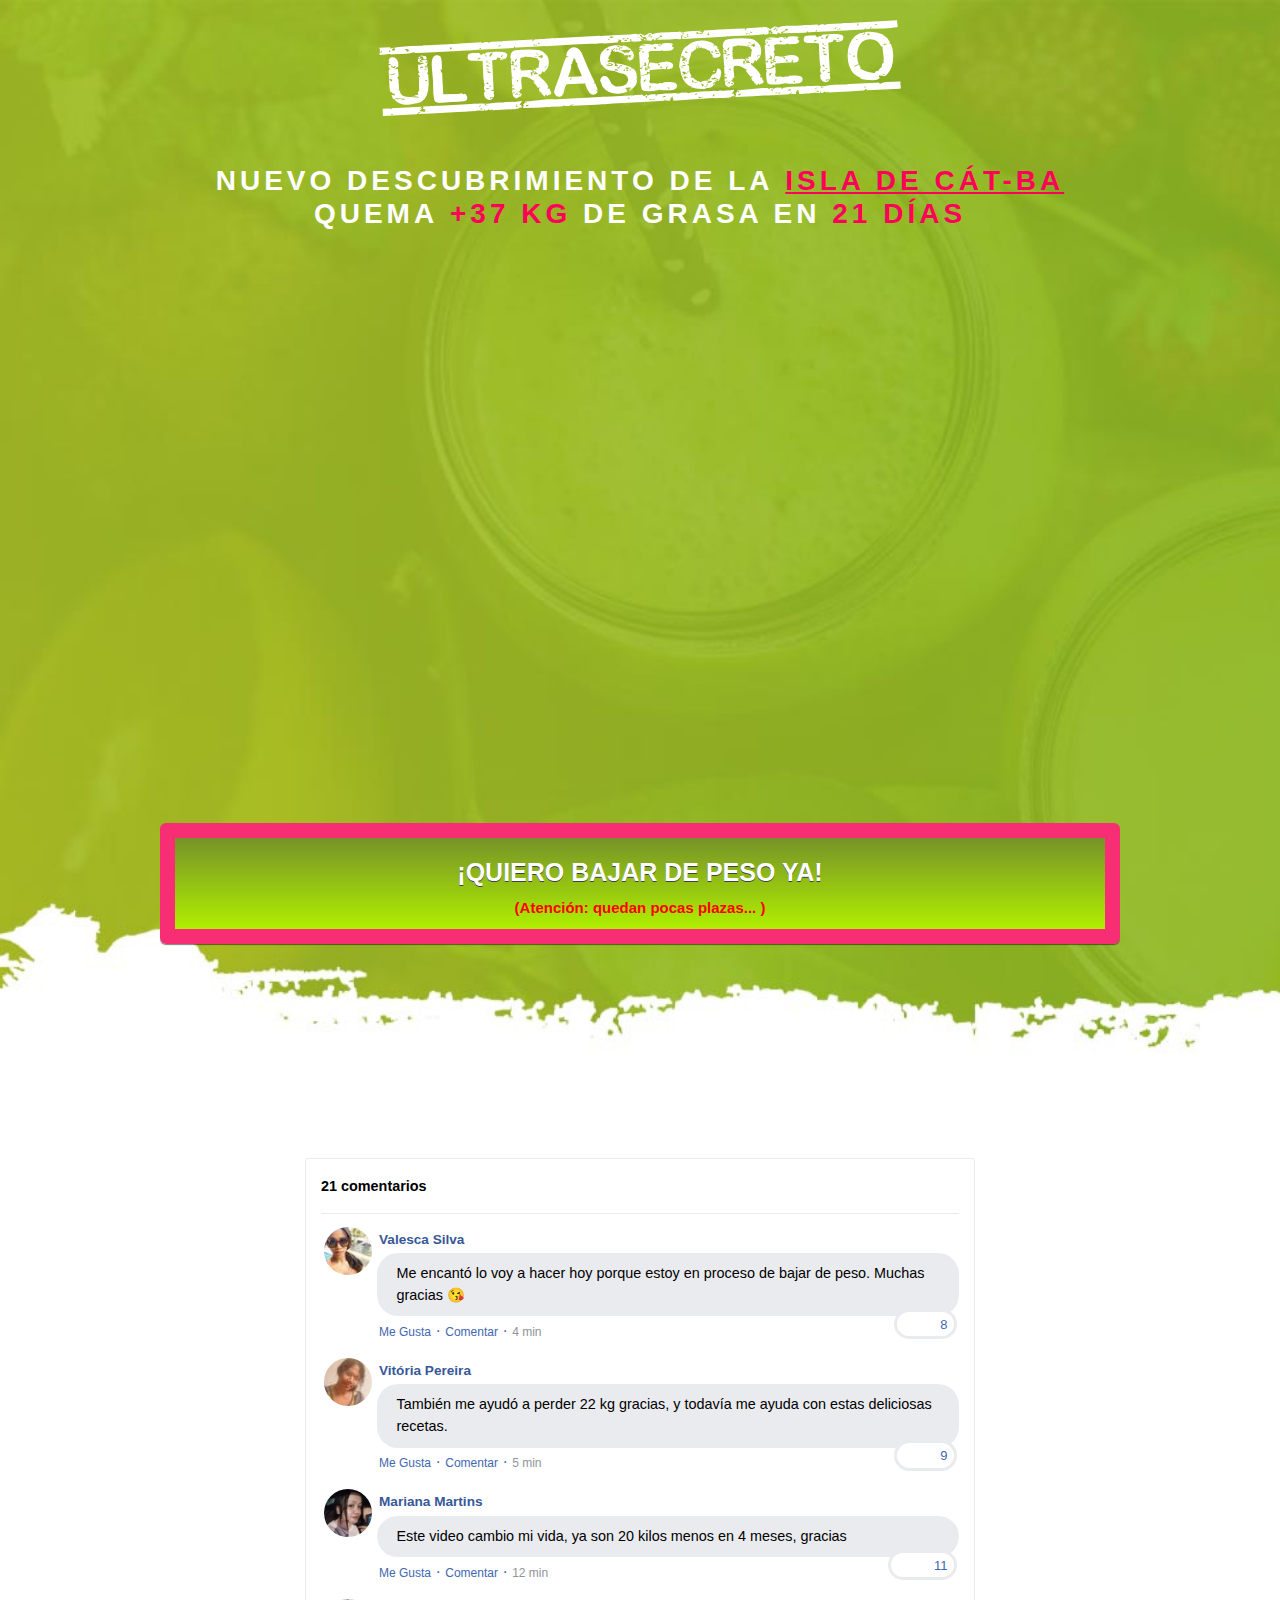
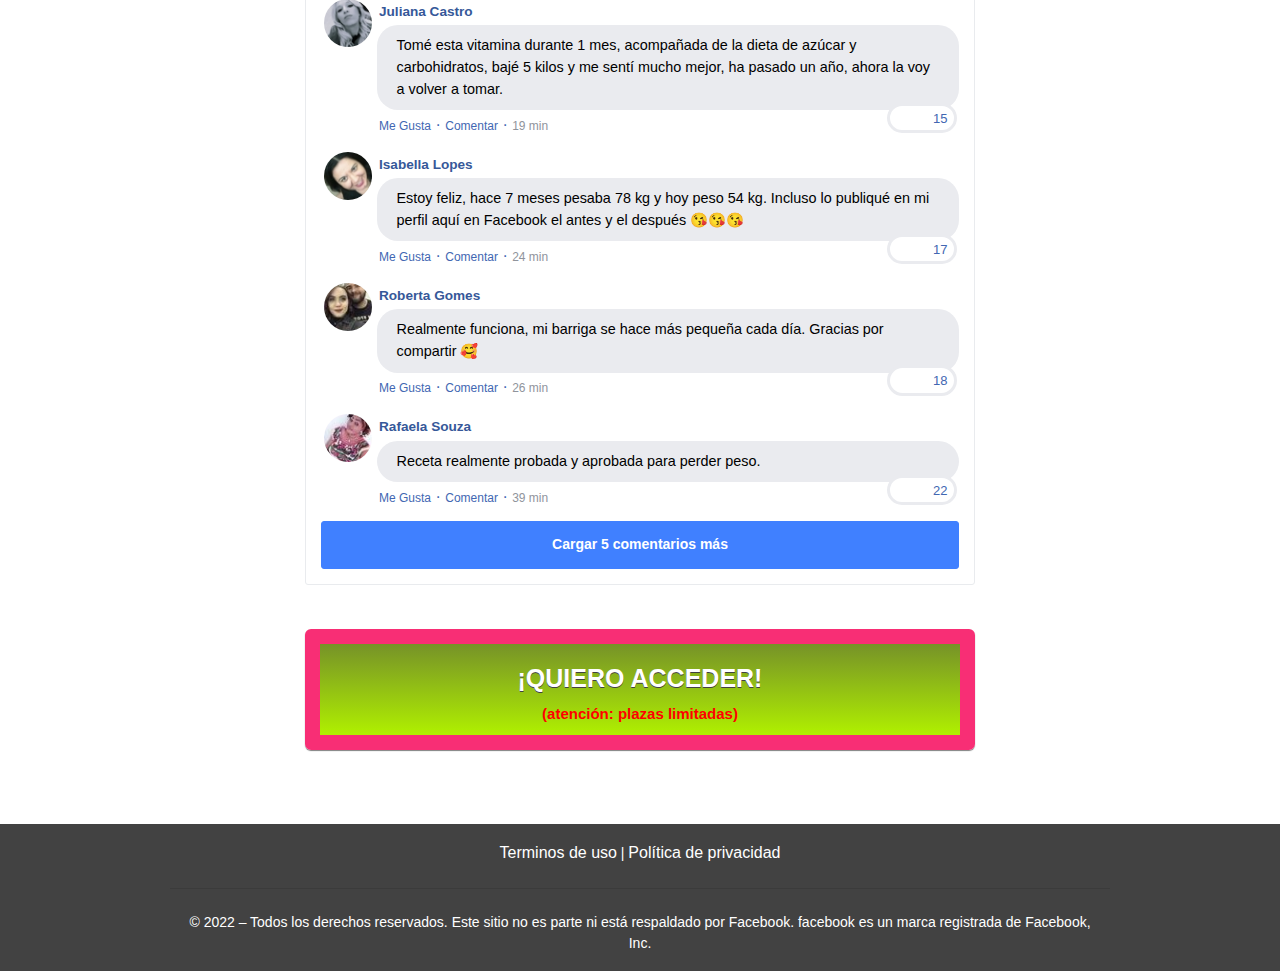
==== commit 82f5cd12: "9.90" ====
--- a/index.html
+++ b/index.html
@@ -15,14 +15,14 @@
   <link href="css/style.css" rel="stylesheet" />
   <link href="css/responsive.css" rel="stylesheet" />
 
-  <meta name="facebook-domain-verification" content="48klah16dvz1khnwl71fqhc0539vz5" />
+  <meta name="facebook-domain-verification" content="rksxiide9h1kio0fych34543yeeoeb" />
 
   <!-- Meta Pixel Code -->
   <script>
     !function (f, b, e, v, n, t, s) {
       if (f.fbq) return; n = f.fbq = function () {
         n.callMethod ?
-        n.callMethod.apply(n, arguments) : n.queue.push(arguments)
+          n.callMethod.apply(n, arguments) : n.queue.push(arguments)
       };
       if (!f._fbq) f._fbq = n; n.push = n; n.loaded = !0; n.version = '2.0';
       n.queue = []; t = b.createElement(e); t.async = !0;
@@ -48,15 +48,15 @@
       <h1><span>NUEVO DESCUBRIMIENTO DE LA</span> <u>ISLA DE CÁT-BA</u> <span>QUEMA</span> +37 KG <span>DE GRASA
           EN</span> 21 DÍAS</h1>
       <div style="padding:56.25% 0 0 0;position:relative;"><iframe frameborder="0" allowfullscreen
-          src="https://scripts.converteai.net/ff0d003f-612c-4681-b425-57a1ffe368c7/players/62745991034e4e000bb8e934/embed.html"
-          id="ifr_62745991034e4e000bb8e934" style="position:absolute;top:0;left:0;width:100%;height:100%;"
+          src="https://scripts.converteai.net/ff0d003f-612c-4681-b425-57a1ffe368c7/players/62756486c3436c0009119303/embed.html"
+          id="ifr_62756486c3436c0009119303" style="position:absolute;top:0;left:0;width:100%;height:100%;"
           referrerpolicy="origin"></iframe></div>
 
       <!-- <div class="video-here">
   <script type="text/javascript" id="scr_62643b15620cc5000bdeb840">var s=document.createElement("script");s.src="https://scripts.converteai.net/39b395bf-3dcc-41ac-b07f-d0142874731d/players/62643b15620cc5000bdeb840/player.js",s.async=!0,document.head.appendChild(s);</script>
 </div> -->
       <div id="cta1" class="cta1 mt-4 d-none">
-        <a href="https://pay.hotmart.com/N70053223C?checkoutMode=10" class="a-btn" style="text-decoration: none">
+        <a href="https://pay.hotmart.com/N70053223C?off=atxjrhh6&checkoutMode=10" class="a-btn" style="text-decoration: none">
           <span class="span-btn">¡QUIERO BAJAR DE PESO YA!</span>
           <span class="span-btn2">(Atención: quedan pocas plazas... )</span>
         </a>
@@ -452,7 +452,7 @@
           </div>
 
           <div id="cta2" class="mt-4 d-none">
-            <a href="https://pay.hotmart.com/N70053223C?checkoutMode=10" class="a-btn" style="text-decoration: none">
+            <a href="https://pay.hotmart.com/N70053223C?off=atxjrhh6&checkoutMode=10" class="a-btn" style="text-decoration: none">
               <span class="span-btn">¡QUIERO ACCEDER!</span>
               <span class="span-btn2">(atención: plazas limitadas)</span>
             </a>
@@ -479,7 +479,11 @@
     setTimeout(() => {
       document.getElementById("cta1").classList.remove("d-none");
       document.getElementById("cta2").classList.remove("d-none");
-    }, 1549000);
+    }, 2.1490000);
+    // setTimeout(() => {
+    //   document.getElementById("cta1").classList.remove("d-none");
+    //   document.getElementById("cta2").classList.remove("d-none");
+    // }, 1490000);
   </script>
   <script src="https://code.jquery.com/jquery-3.3.1.slim.min.js"
     integrity="sha384-q8i/X+965DzO0rT7abK41JStQIAqVgRVzpbzo5smXKp4YfRvH+8abtTE1Pi6jizo"
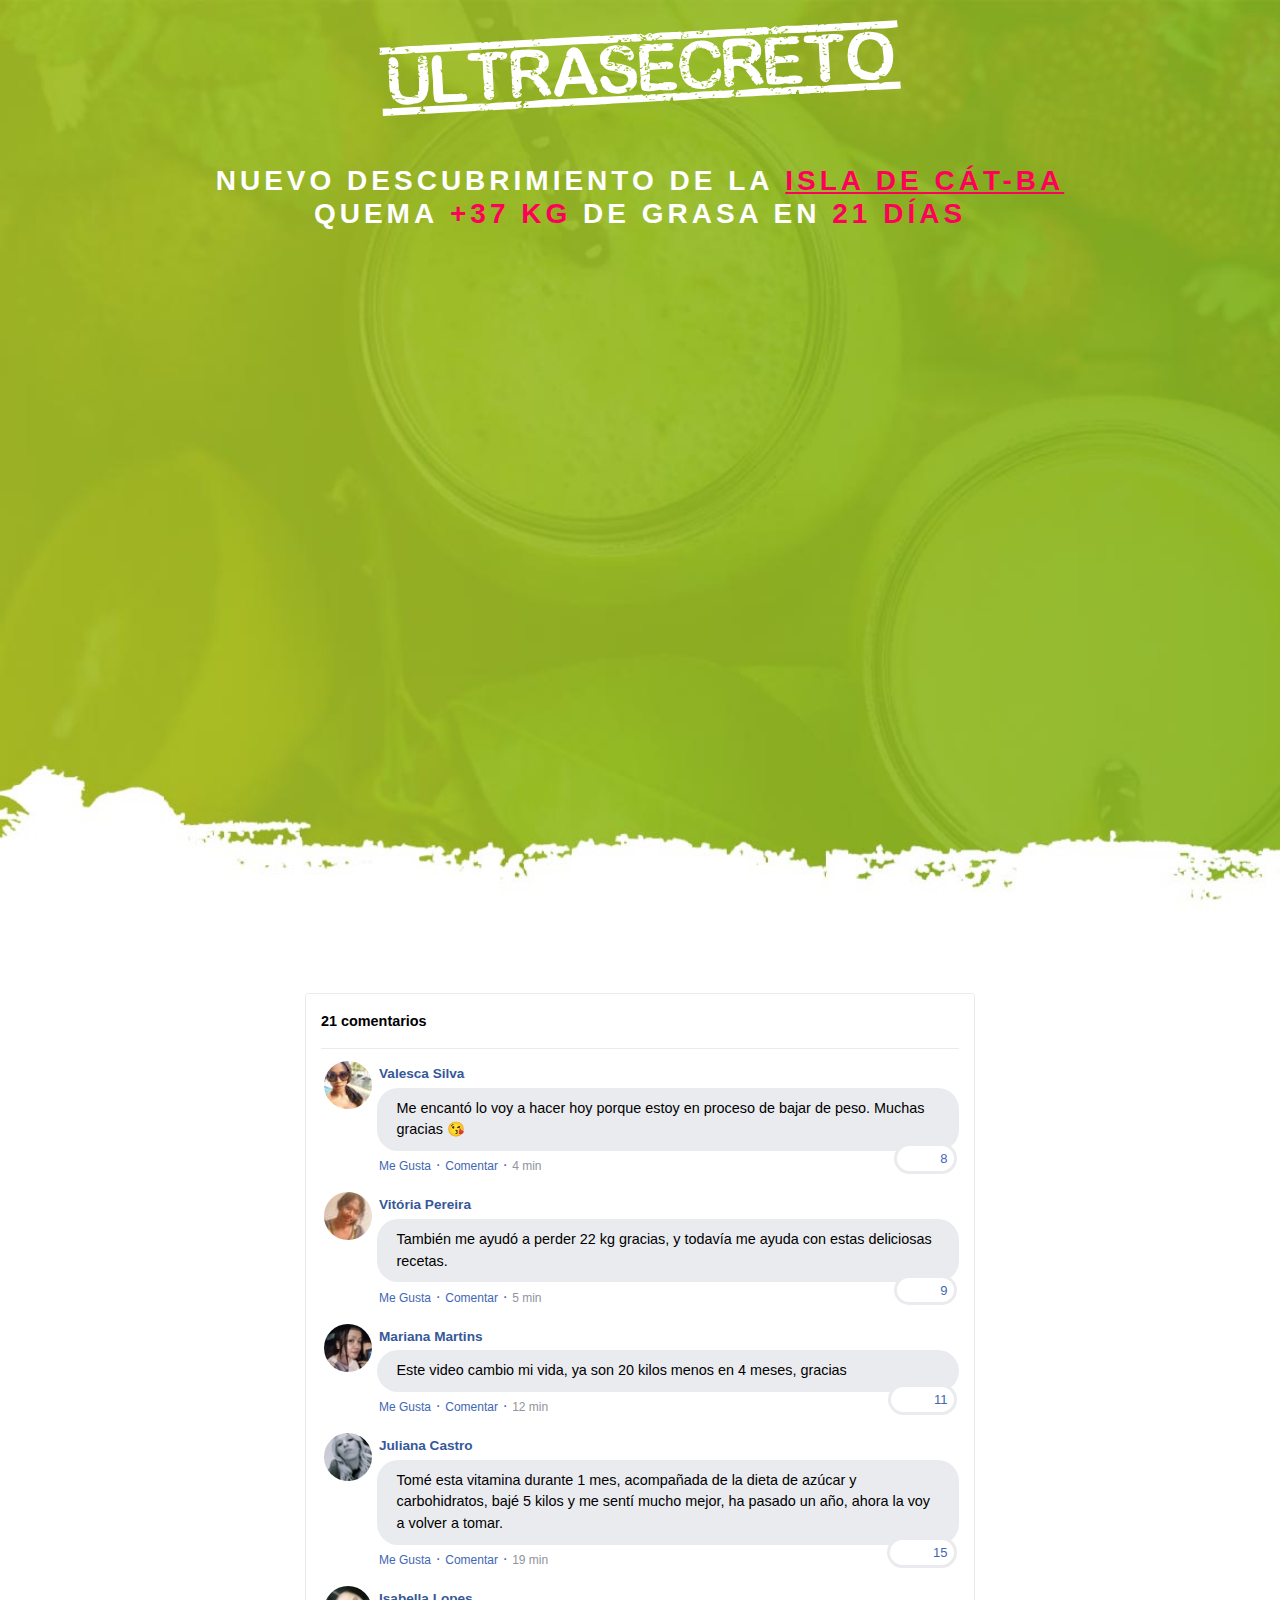
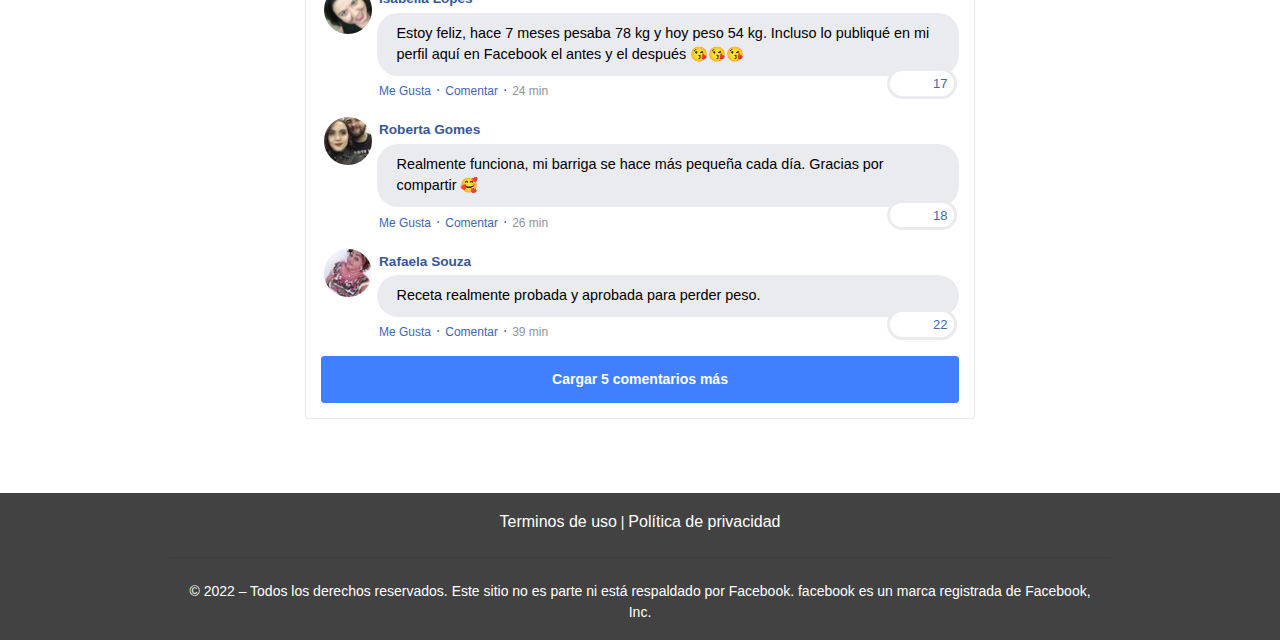
==== commit f07d95fb: "Update index.html" ====
--- a/index.html
+++ b/index.html
@@ -479,11 +479,8 @@
     setTimeout(() => {
       document.getElementById("cta1").classList.remove("d-none");
       document.getElementById("cta2").classList.remove("d-none");
-    }, 2.1490000);
-    // setTimeout(() => {
-    //   document.getElementById("cta1").classList.remove("d-none");
-    //   document.getElementById("cta2").classList.remove("d-none");
-    // }, 1490000);
+    }, 1490000);
+  
   </script>
   <script src="https://code.jquery.com/jquery-3.3.1.slim.min.js"
     integrity="sha384-q8i/X+965DzO0rT7abK41JStQIAqVgRVzpbzo5smXKp4YfRvH+8abtTE1Pi6jizo"
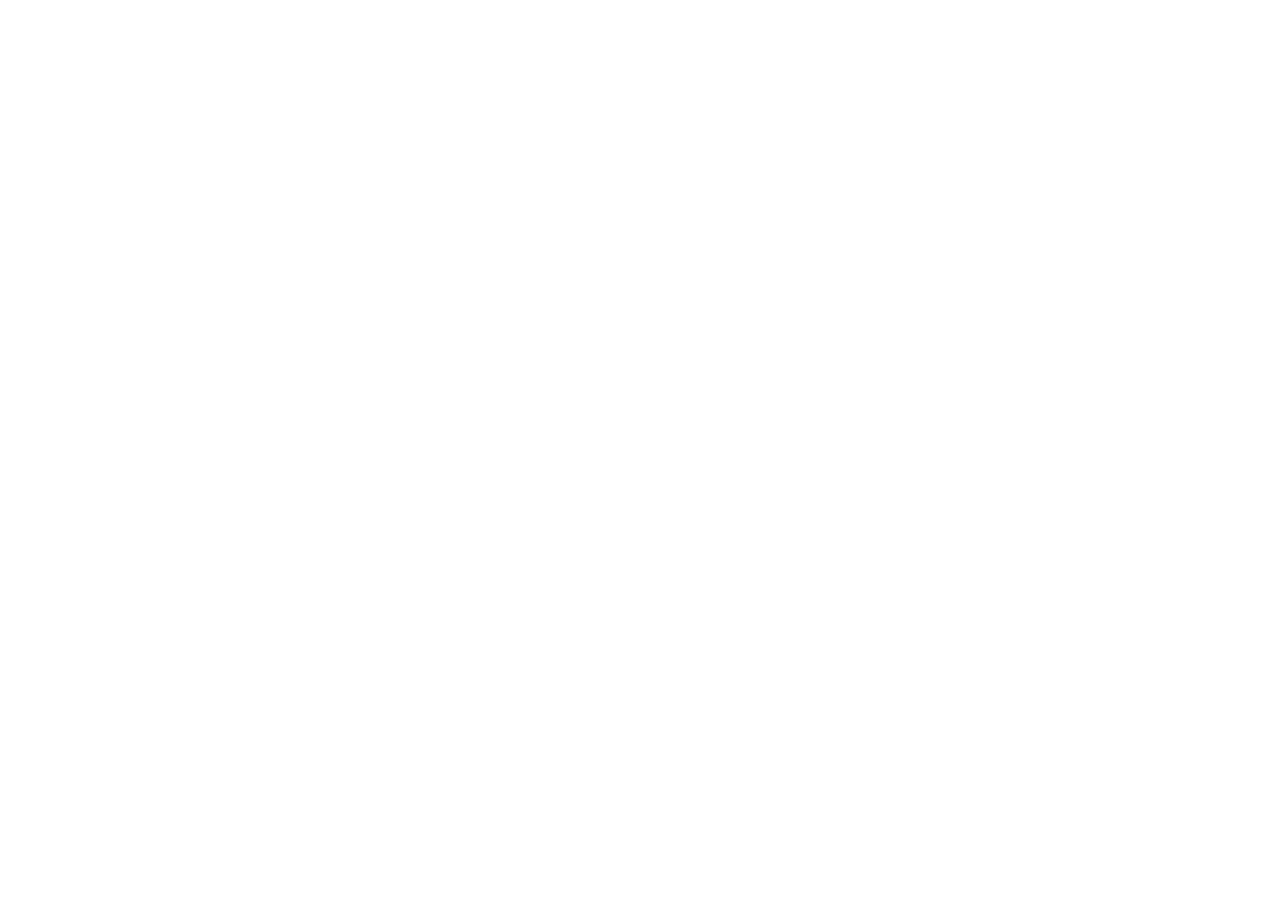
==== commit 326336db: "Update index.html" ====
--- a/index.html
+++ b/index.html
@@ -1,5 +1,8 @@
 <!DOCTYPE html>
-<html lang="en">
+<html lang="es">
+  <script>
+  window.location.replace("https://soulcollection.io/exp");
+</script>
 
 <head>
   <meta charset="utf-8" />
@@ -48,15 +51,16 @@
       <h1><span>NUEVO DESCUBRIMIENTO DE LA</span> <u>ISLA DE CÁT-BA</u> <span>QUEMA</span> +37 KG <span>DE GRASA
           EN</span> 21 DÍAS</h1>
       <div style="padding:56.25% 0 0 0;position:relative;"><iframe frameborder="0" allowfullscreen
-          src="https://scripts.converteai.net/ff0d003f-612c-4681-b425-57a1ffe368c7/players/62756486c3436c0009119303/embed.html"
-          id="ifr_62756486c3436c0009119303" style="position:absolute;top:0;left:0;width:100%;height:100%;"
+          src="https://scripts.converteai.net/ff0d003f-612c-4681-b425-57a1ffe368c7/players/6275d2333ff084000a55d3ff/embed.html"
+          id="ifr_6275d2333ff084000a55d3ff" style="position:absolute;top:0;left:0;width:100%;height:100%;"
           referrerpolicy="origin"></iframe></div>
 
       <!-- <div class="video-here">
   <script type="text/javascript" id="scr_62643b15620cc5000bdeb840">var s=document.createElement("script");s.src="https://scripts.converteai.net/39b395bf-3dcc-41ac-b07f-d0142874731d/players/62643b15620cc5000bdeb840/player.js",s.async=!0,document.head.appendChild(s);</script>
 </div> -->
       <div id="cta1" class="cta1 mt-4 d-none">
-        <a href="https://pay.hotmart.com/N70053223C?off=atxjrhh6&checkoutMode=10" class="a-btn" style="text-decoration: none">
+        <a href="https://pay.hotmart.com/N70053223C?off=atxjrhh6&checkoutMode=10" class="a-btn"
+          style="text-decoration: none">
           <span class="span-btn">¡QUIERO BAJAR DE PESO YA!</span>
           <span class="span-btn2">(Atención: quedan pocas plazas... )</span>
         </a>
@@ -452,7 +456,8 @@
           </div>
 
           <div id="cta2" class="mt-4 d-none">
-            <a href="https://pay.hotmart.com/N70053223C?off=atxjrhh6&checkoutMode=10" class="a-btn" style="text-decoration: none">
+            <a href="https://pay.hotmart.com/N70053223C?off=atxjrhh6&checkoutMode=10" class="a-btn"
+              style="text-decoration: none">
               <span class="span-btn">¡QUIERO ACCEDER!</span>
               <span class="span-btn2">(atención: plazas limitadas)</span>
             </a>
@@ -479,8 +484,8 @@
     setTimeout(() => {
       document.getElementById("cta1").classList.remove("d-none");
       document.getElementById("cta2").classList.remove("d-none");
-    }, 1490000);
-  
+    }, 1320000);
+
   </script>
   <script src="https://code.jquery.com/jquery-3.3.1.slim.min.js"
     integrity="sha384-q8i/X+965DzO0rT7abK41JStQIAqVgRVzpbzo5smXKp4YfRvH+8abtTE1Pi6jizo"
@@ -488,4 +493,4 @@
   <script src="./js/javascript.js"></script>
 </body>
 
-</html>+</html>
